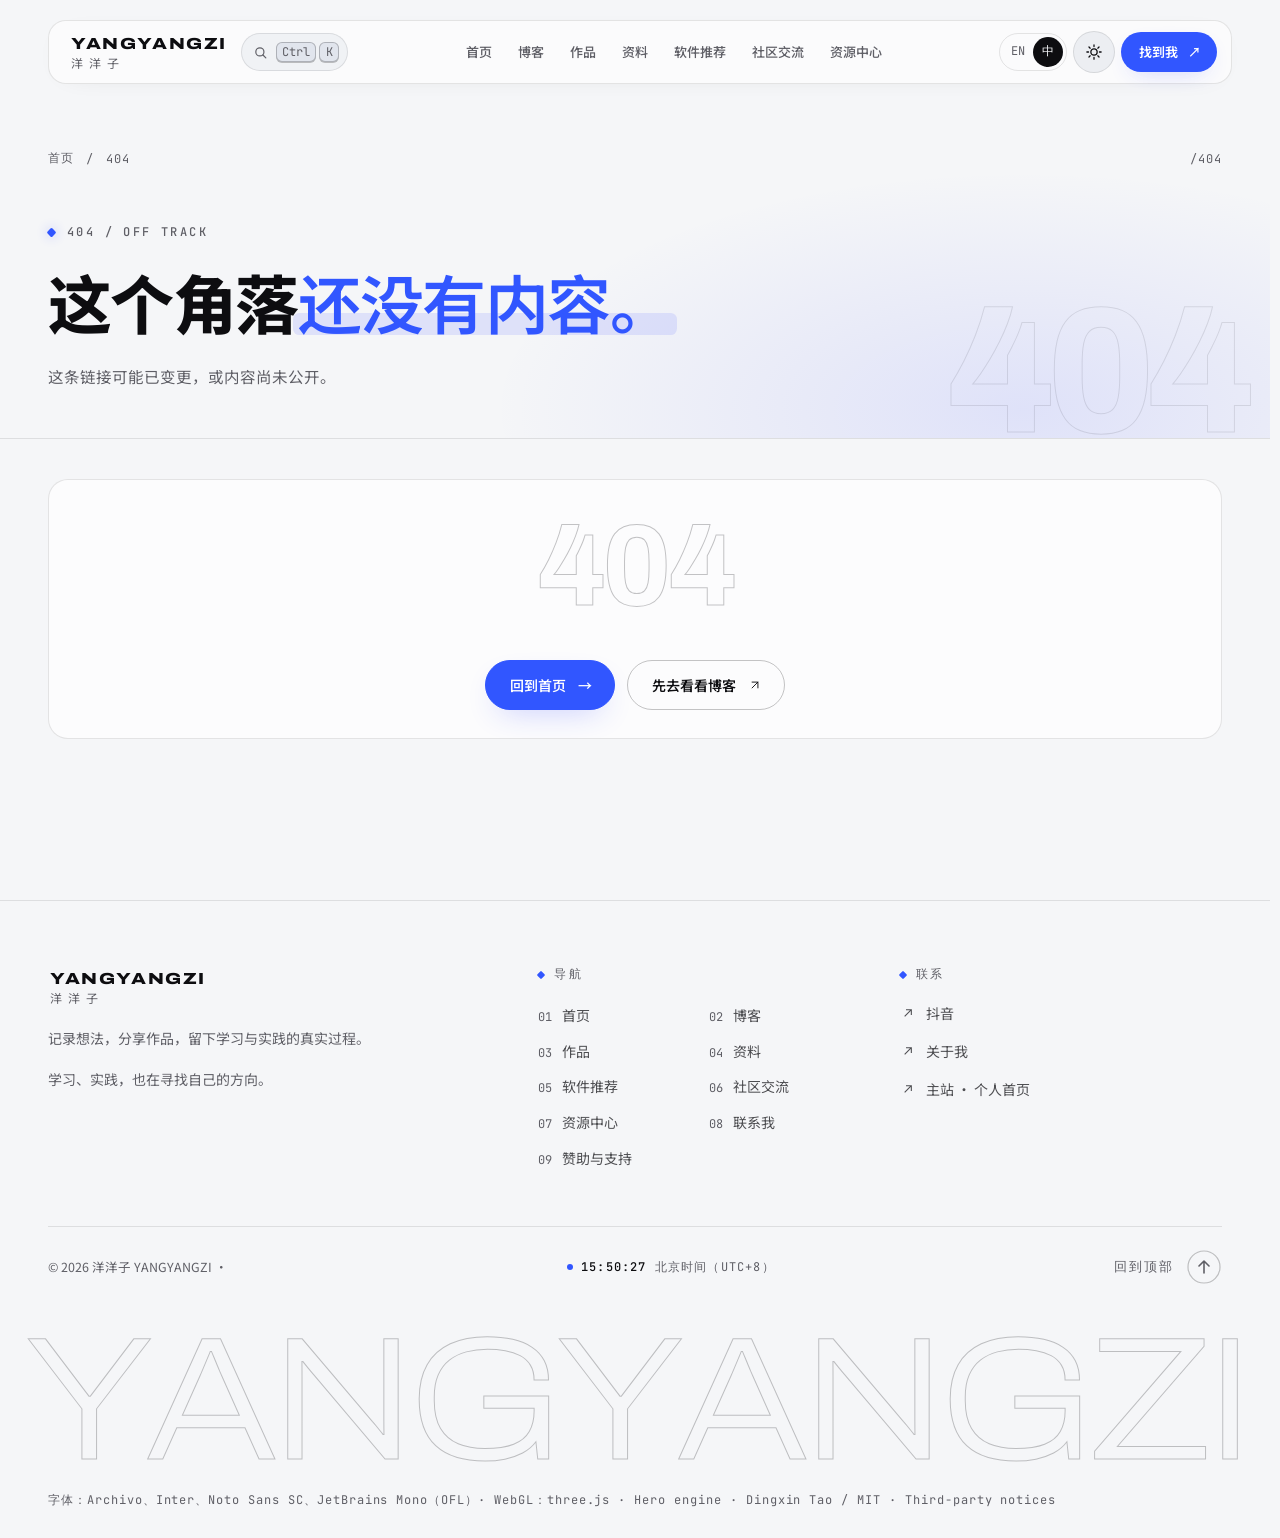
==== index.html @ 2d5a456f "Publish verified personal website and 3D portrait" ====
<!doctype html>
<html lang="zh-CN" data-lang="zh" data-theme="light">
<head>
  <meta charset="utf-8">
  <meta name="viewport" content="width=device-width, initial-scale=1">
  <meta name="theme-color" content="#0a0b0f">
  <title>洋洋子 · 创作与记录</title>
  <meta name="description" content="洋洋子的AI自媒体、3D个人网站与真实成长记录。">
  <link rel="icon" href="/images/yangyangzi-avatar.png">
  <script>
    // Apply the saved theme before first paint to avoid a flash.
    try { var t = localStorage.getItem('yangyangzi-reference-theme'); if (!t) t = matchMedia('(prefers-color-scheme: light)').matches ? 'light' : 'dark'; document.documentElement.dataset.theme = t; } catch (e) {}
    // A direct inner-page visit must not flash the homepage while modules load.
    if (location.pathname !== '/') document.documentElement.dataset.bootRoute = 'inner';
    function revealLoadError() {
      var notice = document.getElementById('app-load-error');
      if (notice) notice.hidden = false;
      if (document.body) document.body.classList.remove('is-loading');
    }
    addEventListener('error', function (event) {
      if ((event.target instanceof HTMLScriptElement && event.target.type === 'module') || (document.body && document.body.classList.contains('is-loading') && event.error)) revealLoadError();
    }, true);
    addEventListener('unhandledrejection', function () {
      if (document.body && document.body.classList.contains('is-loading')) revealLoadError();
    });
  </script>
  <link rel="stylesheet" href="/reference/style.css">
  <link rel="stylesheet" href="/reference/main-AH5IL2T6.css">
  <script type="module" crossorigin src="/assets/main-B3BBEb7V.js"></script>
  <link rel="modulepreload" crossorigin href="/assets/preload-helper-lMf9uHy8.js">
</head>
<body class="is-loading">
  <div class="progress" aria-hidden="true"><span id="progress"></span></div>

  <header class="header" id="header">
    <div class="container">
      <nav class="bar" data-i18n-aria="aria.primary" aria-label="Primary">
        <div class="bar-start">
          <a class="brand" href="/" data-i18n-aria="aria.home" aria-label="YANGYANGZI home">
            <span class="brand-text"><b>YANGYANGZI</b><small lang="zh-CN">洋洋子</small></span>
          </a>
          <button class="search" id="open-palette" type="button" aria-haspopup="dialog" data-i18n-aria="nav.search" aria-label="Search">
            <svg viewBox="0 0 24 24" aria-hidden="true"><circle cx="11" cy="11" r="6.5"/><path d="M16 16l4.5 4.5"/></svg>
            <span class="search-label"><span data-i18n="nav.search">Search</span></span>
            <span class="keys" aria-hidden="true"><kbd id="mod-key">Ctrl</kbd><kbd>K</kbd></span>
          </button>
        </div>
        <div class="links" id="links">
          <span class="pill" id="pill" aria-hidden="true"></span>
          <span class="current" id="current" aria-hidden="true"></span>
          <ul id="nav-list"></ul>
        </div>
        <div class="bar-end">
          <div class="lang" id="lang" role="group" data-i18n-aria="aria.lang" aria-label="语言"><button type="button" data-l="en" lang="en" aria-pressed="false">EN</button><button type="button" data-l="zh" lang="zh" aria-pressed="true">中</button></div>
          <button class="round search-icon" id="open-palette-icon" type="button" aria-haspopup="dialog" data-i18n-aria="nav.search" aria-label="Search">
            <svg viewBox="0 0 24 24" aria-hidden="true"><circle cx="11" cy="11" r="6.5"/><path d="M16 16l4.5 4.5"/></svg>
          </button>
          <button class="round theme" id="theme" type="button" data-i18n-aria="aria.theme" aria-label="Switch light / dark" aria-pressed="true">
            <svg viewBox="0 0 24 24" aria-hidden="true"><circle class="sun" cx="12" cy="12" r="4.2"/><g class="rays"><path d="M12 2.5v2.2M12 19.3v2.2M2.5 12h2.2M19.3 12h2.2M5.3 5.3l1.6 1.6M17.1 17.1l1.6 1.6M5.3 18.7l1.6-1.6M17.1 6.9l1.6-1.6"/></g><path class="moon" d="M20 14.5A8 8 0 0 1 9.5 4a8 8 0 1 0 10.5 10.5z"/></svg>
          </button>
          <a class="cta" href="/contact" data-magnetic><span class="cta-label"><span class="roll" data-i18n="nav.cta">Let’s talk</span></span><i aria-hidden="true">↗</i></a>
          <button class="round burger" id="burger" type="button" aria-expanded="false" aria-controls="menu" data-i18n-aria="aria.menu" aria-label="Menu"><span></span><span></span></button>
        </div>
      </nav>
    </div>
  </header>

  <div class="menu" id="menu" aria-hidden="true" data-lenis-prevent>
    <ol class="menu-links" id="menu-links"></ol>
    <div class="menu-foot">
      <div class="lang" id="menu-lang" role="group" data-i18n-aria="aria.lang" aria-label="语言"><button type="button" data-l="en" lang="en" aria-pressed="false">EN</button><button type="button" data-l="zh" lang="zh" aria-pressed="true">中</button></div>
      <span data-i18n="demo.badge">Version 4 · demo</span>
    </div>
  </div>

  <main id="main">
    <p class="app-loading-status" role="status">正在打开内容 / Opening this page…</p>
    <p class="app-load-error" id="app-load-error" role="alert" hidden>页面资源暂时无法加载。<a href>重新加载</a>，或<a href="/">前往原博客站</a>继续浏览。</p>
    <noscript><p class="app-load-error">当前演示需要 JavaScript。你可以<a href="/">前往原博客站</a>继续浏览。</p></noscript>
    <div class="view" id="view-home">
    <!-- Hero -->
    <section class="hero" id="top" aria-label="洋洋子的探索与创作">
      <div class="hero-atmosphere" aria-hidden="true"></div>
      <div class="container hero-grid">
        <div class="hero-copy" id="hero-copy">
          <p class="eyebrow"><i></i><span data-i18n="hero.eyebrow">洋洋子 / AI &amp; CREATIVE PRACTICE</span></p>
          <h1 class="hero-title" id="hero-title">
            <span class="line"><span class="split" data-i18n="hero.title1">AI 影像与</span></span>
            <span class="line"><em class="hero-emphasis"><span class="split" data-i18n="hero.title2">个人知识库。</span><svg class="hero-underline" viewBox="0 0 300 14" preserveAspectRatio="none" aria-hidden="true"><path d="M3 9.6C58 4.9 127 3.2 196 5.3S283 9.6 297 4.4" pathLength="1"/></svg></em></span>
          </h1>
          <p class="hero-lead" id="hero-lead" data-i18n="hero.lead">从短视频工作流到个人知识系统，记录创作中的尝试、方法与复盘。</p>
          <div class="hero-actions">
            <a class="btn primary" href="#fields" data-jump="fields" data-magnetic data-cursor="open"><span class="roll" data-i18n="hero.primary">探索我的实践</span><i aria-hidden="true">↗</i></a>
            <a class="btn ghost" href="/blog" data-magnetic data-cursor="read"><span class="roll" data-i18n="hero.secondary">阅读博客</span><i aria-hidden="true">→</i></a>
          </div>
        </div>
        <div class="hero-stage" id="hero-stage" data-playing="false">
          <div class="hero-stage-surface" aria-hidden="true">
            <canvas id="hero-canvas" aria-hidden="true"></canvas>
            <div class="hero-fallback" aria-hidden="true" hidden><b lang="zh-CN">洋洋子</b><img id="hero-fallback-image" alt><span>YANGYANGZI</span></div>
          </div>
          <button type="button" class="hero-stage-input" id="hero-input" data-particle-surface data-cursor="explore" aria-describedby="hero-art-status" aria-keyshortcuts="P" aria-label="影像引擎粒子。点击切换形态，拖动旋转，P 暂停或继续。"></button>
          <div class="hero-hud" aria-hidden="true" data-fx-state="play">
            <div class="hero-hud-inner" id="hero-hud-inner">
              <span class="hero-corner" data-corner="tl" style="--n:0"></span><span class="hero-corner" data-corner="tr" style="--n:1"></span><span class="hero-corner" data-corner="bl" style="--n:2"></span><span class="hero-corner" data-corner="br" style="--n:3"></span>
              <span class="hero-ruler hero-ruler-x"></span><span class="hero-ruler hero-ruler-y"></span><span class="hero-marker-x"></span><span class="hero-marker-y"></span>
              <div class="hero-hud-top">
                <div class="hero-readout"><p class="hero-hud-row"><span id="hero-index">01 / 03</span><span class="hero-hud-dash"></span><span id="hero-shape-label">形态</span></p><p class="hero-hud-row hero-hud-name" id="hero-shape">影像引擎</p><div class="hero-hud-meter"><span class="hero-hud-track"><span class="hero-hud-fill" id="hero-progress"></span></span><span id="hero-phase">准备成相</span></div></div>
                <div class="hero-hud-engine hero-readout"><p class="hero-hud-row"><span class="hero-hud-pulse"></span>WEBGL · GLSL</p><p class="hero-hud-stats"><span id="hero-count">—</span> PTS · <span id="hero-fps">—</span> FPS · <span id="hero-mode">—</span></p></div>
              </div>
              <div class="hero-hud-bottom"><p class="hero-hud-coords" id="hero-pointer">X <span class="hero-hud-value" id="hero-x">+0.00</span> Y <span class="hero-hud-value" id="hero-y">+0.00</span></p><span class="hero-hud-rule"></span><p class="hero-hud-hint"><span class="hero-hud-hint-dot"></span><span id="hero-interaction-tip">点击切换形态 · 拖动旋转</span></p></div>
            </div>
          </div>
          <span class="hero-scan" aria-hidden="true"></span>
          <p class="visually-hidden" id="hero-art-status" role="status" aria-live="polite">影像引擎：点击切换形态，拖动旋转。也可以使用方向键和回车，P 暂停或继续。</p>
        </div>
      </div>
      <div class="hero-bottom"><div class="container">
        <div class="hero-bottom-note"><span data-i18n="hero.bottom">PERSONAL WORK. OPENLY DOCUMENTED.</span></div>
        <span class="hero-bottom-line" aria-hidden="true"></span>
        <a class="hero-cue" href="#fields" data-jump="fields"><span data-i18n="hero.cue">沿着记录，继续探索</span><i aria-hidden="true">↓</i></a>
      </div></div>
    </section>

    <!-- Marquee -->
    <section class="marquee" data-i18n-aria="aria.topics" aria-label="Topics">
      <div class="marquee-row chips" id="marquee-chips"></div>
      <div class="marquee-row giant" id="marquee-giant" aria-hidden="true"></div>
    </section>

    <!-- 01 Fields: bento -->
    <section class="section container directions" id="fields" aria-labelledby="fields-title">
      <div class="section-head">
        <div class="heading">
          <p class="eyebrow"><i></i><span data-i18n="fields.eyebrow">01 / Focus</span></p>
          <h2 class="title" id="fields-title"><span class="split" data-i18n="fields.title">Practice, in</span> <em class="accent"><span class="split" data-i18n="fields.accent">three fields.</span></em></h2>
        </div>
        <a class="btn ghost" href="/blog" data-magnetic><span class="roll" data-i18n="fields.cta">Read the journal</span><i aria-hidden="true">↗</i></a>
      </div>
      <div class="bento" id="bento"></div>
    </section>

    <!-- 02 Case notes: adapted upstream ProjectShowcase -->
    <section class="section band" id="work">
      <div class="container">
        <div class="section-head">
          <div class="heading">
            <p class="eyebrow"><i></i><span data-i18n="work.eyebrow">02 / Case notes</span></p>
            <h2 class="title"><span class="split" data-i18n="work.title">Four</span> <em class="accent"><span class="split" data-i18n="work.accent">case notes.</span></em></h2>
            <p class="body" data-i18n="work.body">Retrospectives of real projects: what was built, how it was checked, and what is still open.</p>
          </div>
          <a class="btn ghost" href="/blog" data-magnetic><span class="roll" data-i18n="journal.all">All posts</span><i aria-hidden="true">↗</i></a>
        </div>
      </div>
      <div class="container showcase-root" id="work-showcase"></div>
    </section>

    <!-- 03 Numbers -->
    <section class="container facts" id="facts">
      <p class="eyebrow"><i></i><span data-i18n="facts.eyebrow">03 / In numbers</span></p>
      <div class="facts-grid" id="facts-grid"></div>
    </section>

    <!-- Manifesto -->
    <section class="manifesto" id="manifesto">
      <div class="container">
        <p class="eyebrow"><i></i><span data-i18n="statement.label">Manifesto</span></p>
        <p class="manifesto-text" id="manifesto-text"></p>
        <p class="manifesto-alt" id="manifesto-alt"></p>
      </div>
    </section>

    <!-- 04 Community -->
    <section class="section container" id="community">
      <div class="section-head">
        <div class="heading">
          <p class="eyebrow"><i></i><span data-i18n="community.eyebrow">04 / Community</span></p>
          <h2 class="title"><span class="split" data-i18n="community.title">A place to</span> <em class="accent"><span class="split" data-i18n="community.accent">learn together.</span></em></h2>
          <p class="body" id="community-desc"></p>
        </div>
        <span class="status" id="community-status"></span>
      </div>
      <div class="community-grid">
        <article class="club" id="club">
          <div class="club-top">
            <span class="club-mark" aria-hidden="true">洋洋子</span>
            <div><b data-i18n="community.name">洋洋子 Community</b><small>个人交流角</small></div>
          </div>
          <dl class="club-stats" id="club-stats"></dl>
          <p class="club-note" data-i18n="community.note">Not open yet. Rules follow the community design notes and may change before launch.</p>
          <span class="club-cta" id="club-cta"></span>
        </article>
        <div class="boards" id="boards"></div>
      </div>
      <div class="log" id="log">
        <div class="log-head">
          <p class="log-label" data-i18n="log.label">Publishing log</p>
          <p class="log-total" id="log-total"></p>
          <div class="log-systems" id="log-systems"></div>
        </div>
        <div class="log-grid" id="log-grid" tabindex="0" role="region" data-i18n-aria="aria.log" aria-label="Publishing log, newest weeks on the right"></div>
        <p class="log-foot" data-i18n="log.foot">Each square is a day; lit squares are days a post went live on 个人首页.</p>
      </div>
    </section>

    <!-- 05 Journal -->
    <section class="section container" id="journal">
      <div class="section-head">
        <div class="heading">
          <p class="eyebrow"><i></i><span data-i18n="journal.eyebrow">05 / Journal</span></p>
          <h2 class="title"><span class="split" data-i18n="journal.title">Notes, written</span> <em class="accent"><span class="split" data-i18n="journal.accent">while building.</span></em></h2>
        </div>
        <a class="btn ghost" href="/blog" data-magnetic><span class="roll" data-i18n="journal.all">All posts</span><i aria-hidden="true">↗</i></a>
      </div>
      <div class="posts" id="posts"></div>
    </section>

    <!-- 06 Index -->
    <section class="section container" id="index">
      <div class="section-head">
        <div class="heading">
          <p class="eyebrow"><i></i><span data-i18n="index.eyebrow">06 / Index</span></p>
          <h2 class="title"><span class="split" data-i18n="index.title">Six sections,</span> <em class="accent"><span class="split" data-i18n="index.accent">one archive.</span></em></h2>
        </div>
      </div>
      <div class="archive">
        <div class="archive-side">
          <p class="archive-kicker"><i></i><span data-i18n="index.kicker">The main site</span></p>
          <h3 data-i18n="index.side">Everything on 个人首页, mapped.</h3>
          <p data-i18n="index.sideBody">Explore articles, projects, guides, software and books by section. Some content requires an account; access is checked with your existing site membership.</p>
          <div class="archive-map" id="archive-map" aria-hidden="true"></div>
          <a class="btn primary" href="/" target="_blank" rel="noopener" data-magnetic><span class="roll" data-i18n="index.visit">Visit 个人首页</span><i aria-hidden="true">↗</i></a>
        </div>
        <ol class="archive-list" id="archive-list"></ol>
      </div>
    </section>

    <!-- Contact banner -->
    <section class="container banner-wrap" id="contact">
      <div class="banner" id="banner">
        <div class="banner-copy" id="banner-copy">
          <p class="eyebrow light"><i></i><span data-i18n="contact.eyebrow">Start a conversation</span></p>
          <h2 class="title"><span class="split" data-i18n="contact.title">Have a project</span> <em class="accent"><span class="split" data-i18n="contact.accent">in mind?</span></em></h2>
          <p class="body" id="contact-summary"></p>
          <ul class="services" id="services"></ul>
          <div class="banner-actions" id="banner-actions"></div>
        </div>
        <div class="banner-art" aria-hidden="true">
          <svg class="banner-orbits" viewBox="-50 -50 100 100">
            <circle class="orbit o1" r="47"/>
            <circle class="orbit o2" r="36"/>
            <g class="sat s1"><circle cx="0" cy="-47" r="1.1"/></g>
            <g class="sat s2"><circle cx="36" cy="0" r="0.9"/></g>
          </svg>
          <span class="banner-word">洋洋子</span>
        </div>
      </div>
    </section>
    </div>
    <div class="view" id="view-page" hidden></div>
  </main>

  <footer class="footer" id="footer">
    <div class="container">
      <div class="footer-grid">
        <div class="footer-brand">
          <a class="brand" href="/" data-i18n-aria="aria.home" aria-label="YANGYANGZI home">
            <span class="brand-text"><b>YANGYANGZI</b><small lang="zh-CN">洋洋子</small></span>
          </a>
          <p id="footer-tagline"></p>
          <p class="footer-sign" id="footer-sign" lang="zh-CN"></p>
        </div>
        <div class="footer-col">
          <p class="footer-label"><i></i><span data-i18n="footer.navigate">Navigate</span></p>
          <ol class="footer-links" id="footer-links"></ol>
        </div>
        <div class="footer-col">
          <p class="footer-label"><i></i><span data-i18n="footer.connect">Connect</span></p>
          <ul class="footer-connect" id="footer-connect"></ul>
        </div>
      </div>
      <div class="footer-bottom">
        <span>© 2026 洋洋子 YANGYANGZI · <a id="icp" hidden target="_blank" rel="noopener"></a></span>
        <span class="clock"><i aria-hidden="true"></i><b id="footer-clock">00:00:00</b> <span data-i18n="footer.time">China time (UTC+8)</span></span>
        <button class="to-top" type="button" data-jump="top"><span data-i18n="footer.top">Back to top</span><svg viewBox="0 0 36 36" aria-hidden="true"><circle cx="18" cy="18" r="16"/><circle class="to-top-ring" id="top-ring" cx="18" cy="18" r="16" pathLength="1"/><path d="M18 24V12M13 17l5-5 5 5"/></svg></button>
      </div>
    </div>
    <div class="wordmark" id="wordmark" aria-hidden="true"><span class="wordmark-base">YANGYANGZI</span><span class="wordmark-lit">YANGYANGZI</span></div>
    <p class="footer-fonts container"><span data-i18n="footer.fonts">Type: Archivo, Inter, Noto Sans SC, JetBrains Mono (OFL) · WebGL: three.js</span> · <a href="https://github.com/DingxinTao0417/tdx-portfolio" target="_blank" rel="noopener">Hero engine · Dingxin Tao / MIT</a> · <a href="/reference/third-party-notices.txt" target="_blank" rel="noopener">Third-party notices</a></p>
  </footer>

  <article class="reader" id="reader" data-lenis-prevent aria-hidden="true" role="dialog" aria-modal="true" aria-labelledby="reader-title" tabindex="-1">
    <div class="reader-progress"><span id="reader-bar"></span></div>
    <button class="reader-close" id="reader-close" type="button"><i aria-hidden="true">←</i> <span data-i18n="article.back">Back</span> <kbd>Esc</kbd></button>
    <figure class="reader-hero" id="reader-hero"><img id="reader-img" alt></figure>
    <header class="reader-head">
      <p class="reader-meta" id="reader-meta"></p>
      <h1 class="reader-title" id="reader-title"></h1>
      <p class="reader-subtitle" id="reader-subtitle" lang="zh-CN"></p>
      <p class="reader-lead" id="reader-lead"></p>
      <p class="reader-only" id="reader-only"></p>
      <ul class="reader-tags" id="reader-tags"></ul>
    </header>
    <div class="reader-layout">
      <div class="reader-body" id="reader-body" lang="zh-CN"></div>
      <aside class="reader-toc"><p data-i18n="article.contents">Contents</p><ol id="reader-toc"></ol></aside>
    </div>
    <footer class="reader-foot">
      <a id="reader-original" target="_blank" rel="noopener"><span data-i18n="article.original">Read on 个人首页</span> ↗</a>
      <button class="reader-next" id="reader-next" type="button"><span data-i18n="article.next">Next case</span><strong id="reader-next-title"></strong></button>
    </footer>
  </article>

  <div class="palette" id="palette" aria-hidden="true" data-lenis-prevent data-cursor="native">
    <div class="palette-box" role="dialog" aria-modal="true" data-i18n-aria="nav.search" aria-label="Search">
      <label class="palette-field"><svg viewBox="0 0 24 24" aria-hidden="true"><circle cx="11" cy="11" r="6.5"/><path d="M16 16l4.5 4.5"/></svg><input id="palette-input" type="text" autocomplete="off" spellcheck="false"><kbd aria-hidden="true">Esc</kbd></label>
      <ul class="palette-list" id="palette-list"></ul>
    </div>
  </div>

</body>
</html>
---- reference/style.css ----
/* SANSPHASE preview's shared V4 styles. Navigation and section structure
   retain the reference foundation documented in SOURCES.json. The revised
   first screen lives in src/hero.css. Fontsource families: Archivo, Inter,
   Noto Sans SC and JetBrains Mono, with their OFL notices retained. */
:root {
  --ikb: #3156ff;
  --ikb-2: #607dff;
  --display: "Archivo Variable", "Inter Variable", system-ui, sans-serif;
  --sans: "Inter Variable", "Noto Sans SC Variable", system-ui, sans-serif;
  --cjk: "Noto Sans SC Variable", "Inter Variable", "PingFang SC", "Microsoft YaHei", sans-serif;
  --mono: "JetBrains Mono", ui-monospace, Consolas, monospace;
  --ease: cubic-bezier(0.16, 1, 0.3, 1);
  --ease-io: cubic-bezier(0.76, 0, 0.24, 1);
  --spring: cubic-bezier(0.34, 1.56, 0.64, 1);
  --radius: 20px;
}
:root,
:root[data-theme="dark"] {
  --bg: #090d17;
  --bg-2: #0e1421;
  --bg-3: #161f30;
  --card: #0e1421;
  --fg: #f2f1ec;
  --fg-2: rgba(242, 241, 236, 0.74);
  --muted: #90919a;
  --line: rgba(242, 241, 236, 0.1);
  --line-strong: rgba(242, 241, 236, 0.22);
  --accent: #8592ff;
  --glow: rgba(43, 61, 255, 0.55);
  --soft: rgba(43, 61, 255, 0.16);
  --glass: rgba(16, 17, 23, 0.72);
  --dot: rgba(242, 241, 236, 0.08);
  --scrim: 10, 11, 15;
  --invert-bg: #ecebe5;
  --invert-fg: #0b0b0e;
  color-scheme: dark;
}
:root[data-theme="light"] {
  --bg: #f5f6f8;
  --bg-2: #eceef2;
  --bg-3: #e1e5ed;
  --card: #fcfcfd;
  --fg: #0d0d10;
  --fg-2: rgba(13, 13, 16, 0.72);
  --muted: #5f5f66;
  --line: rgba(13, 13, 16, 0.1);
  --line-strong: rgba(13, 13, 16, 0.24);
  --accent: #3156ff;
  --glow: rgba(43, 61, 255, 0.32);
  --soft: rgba(43, 61, 255, 0.11);
  --glass: rgba(251, 250, 246, 0.78);
  --dot: rgba(13, 13, 16, 0.09);
  --scrim: 245, 246, 248;
  --invert-bg: #0d0d10;
  --invert-fg: #f1f0eb;
  color-scheme: light;
}

::view-transition-old(root),
::view-transition-new(root) { animation: none; mix-blend-mode: normal; }

* { box-sizing: border-box; }
html { background: var(--bg); color: var(--fg); scrollbar-gutter: stable; scrollbar-width: thin; scrollbar-color: var(--line-strong) transparent; }
body {
  margin: 0;
  background: var(--bg);
  font-family: var(--sans);
  font-size: 16px;
  line-height: 1.6;
  -webkit-font-smoothing: antialiased;
  text-rendering: optimizeLegibility;
  overflow-x: hidden;
}
html[data-lang="zh"] body { font-family: var(--cjk); }
body.is-loading { overflow: hidden; }
.app-loading-status { display:none; }
html[data-boot-route="inner"] #view-home { display:none; }
html[data-boot-route="inner"] body.is-loading .app-loading-status { display:block; min-height:55vh; margin:0 auto; max-width:1184px; padding:180px 24px 100px; color:var(--muted); font-size:16px; }
.app-load-error { margin:130px auto 40px; max-width:960px; padding:24px; font-size:16px; line-height:1.8; }
.app-load-error a { color:var(--accent); text-decoration:underline; text-underline-offset:4px; }
a { color: inherit; text-decoration: none; }
button { font: inherit; color: inherit; background: none; border: 0; padding: 0; }
ul, ol, dl, dd, figure { margin: 0; padding: 0; list-style: none; }
img { display: block; max-width: 100%; }
::selection { background: var(--ikb); color: #fff; }
:where(a, button, [tabindex]):focus-visible { outline: 2px solid var(--accent); outline-offset: 3px; border-radius: 6px; }
.defs { position: absolute; width: 0; height: 0; overflow: hidden; }
.visually-hidden { position: absolute; width: 1px; height: 1px; margin: -1px; overflow: hidden; clip-path: inset(50%); white-space: nowrap; }

.container { width: 100%; max-width: 1280px; margin-inline: auto; padding-inline: 20px; }
@media (min-width: 640px) { .container { padding-inline: 32px; } }
@media (min-width: 1024px) { .container { padding-inline: 48px; } }

/* ---------------------------------------------------------------- type */
.eyebrow {
  margin: 0;
  display: flex;
  align-items: center;
  gap: 12px;
  font-family: var(--mono);
  font-size: 12px;
  font-weight: 500;
  letter-spacing: 0.2em;
  text-transform: uppercase;
  color: var(--muted);
}
.eyebrow i { flex: none; width: 7px; height: 7px; border-radius: 1.5px; background: var(--ikb); box-shadow: 0 0 12px var(--glow); transform: rotate(45deg); }
.eyebrow.light { color: rgba(255, 255, 255, 0.72); }
.title {
  margin: 0;
  max-width: 18em;
  font-family: var(--display);
  font-variation-settings: "wdth" 100, "wght" 640;
  font-size: clamp(30px, 3.6vw, 48px);
  line-height: 1.12;
  letter-spacing: -0.035em;
  text-wrap: pretty;
}
/* Accent phrase: upright Klein blue that settles through the width axis over
   a soft ink band (SANSPHASE's own treatment). */
.accent {
  --wd: 122;
  --band: 1;
  position: relative;
  display: inline-block;
  isolation: isolate;
  font-style: normal;
  font-variation-settings: "wdth" var(--wd), "wght" 580;
  letter-spacing: -0.025em;
  color: var(--accent);
}
.accent::before { content: ""; position: absolute; z-index: -1; left: -0.08em; right: -0.08em; bottom: 0.1em; height: 0.34em; border-radius: 0.1em; background: var(--soft); transform: scaleX(var(--band)); transform-origin: left; }
html[data-lang="zh"] :is(.title, .hero-title) { font-family: var(--cjk); font-weight: 760; font-variation-settings: normal; letter-spacing: -0.01em; line-height: 1.3; }
html[data-lang="zh"] .accent { font-weight: 600; }
.body { margin: 0; max-width: 40em; font-size: 15.5px; line-height: 1.85; color: var(--muted); }

/* Rolling labels: the text slides up and a copy rolls in from below. */
.roll { position: relative; display: inline-block; overflow: hidden; vertical-align: top; }
.roll > span { display: inline-block; transition: transform 0.55s var(--ease); }
.roll .roll-b { position: absolute; left: 0; top: 0; transform: translateY(110%); }
:is(a, button):hover .roll .roll-a, :is(a, button):focus-visible .roll .roll-a { transform: translateY(-110%); }
:is(a, button):hover .roll .roll-b, :is(a, button):focus-visible .roll .roll-b { transform: none; }

/* ---------------------------------------------------------------- buttons */
.btn {
  position: relative;
  display: inline-flex;
  align-items: center;
  gap: 12px;
  height: 50px;
  padding: 0 22px 0 24px;
  border: 1px solid var(--line-strong);
  border-radius: 999px;
  font-size: 14px;
  font-weight: 560;
  white-space: nowrap;
  isolation: isolate;
  overflow: hidden;
  transition: color 0.4s var(--ease), border-color 0.4s var(--ease), translate 0.5s var(--ease);
}
.btn i { font-style: normal; transition: transform 0.5s var(--ease); }
.btn:hover i { transform: translate(3px, -1px); }
/* Fill rises from wherever the pointer entered (--bx/--by set by script). */
.btn::before { content: ""; position: absolute; z-index: -1; left: var(--bx, 50%); top: var(--by, 50%); width: 260%; aspect-ratio: 1; border-radius: 50%; background: var(--ikb); transform: translate(-50%, -50%) scale(0); transition: transform 0.6s var(--ease); }
.btn:hover { color: #fff; border-color: var(--ikb); }
.btn:hover::before { transform: translate(-50%, -50%) scale(1); }
.btn.primary { background: var(--ikb); border-color: var(--ikb); color: #fff; box-shadow: 0 12px 32px -14px var(--glow); }
.btn.primary::before { background: var(--fg); }
.btn.primary:hover { color: var(--bg); border-color: var(--fg); }
.round { display: inline-grid; place-items: center; width: 42px; height: 42px; flex: none; border: 1px solid var(--line); border-radius: 50%; background: var(--bg-2); transition: border-color 0.3s, color 0.3s, background 0.3s; }
.round:hover { border-color: var(--ikb); color: var(--accent); }
.pause { position: relative; display: inline-flex; align-items: center; justify-content: center; gap: 3px; }
.pause i { width: 2px; height: 10px; border-radius: 1px; background: currentColor; transition: transform 0.3s var(--ease); }
.pause[aria-pressed="true"] i:first-child { transform: translateX(2px) rotate(-30deg) scaleY(1.1); }
.pause[aria-pressed="true"] i:last-child { transform: translateX(-2px) rotate(30deg) scaleY(1.1); }
.tags { display: flex; flex-wrap: wrap; gap: 6px; }
.tags li { padding: 4px 11px; border: 1px solid var(--line); border-radius: 999px; font-size: 12px; color: var(--muted); }

/* ---------------------------------------------------------------- chrome */
.progress { position: fixed; z-index: 90; inset: 0 0 auto; height: 2px; pointer-events: none; }
.progress span { display: block; height: 100%; background: linear-gradient(90deg, var(--ikb), var(--ikb-2)); transform-origin: left; transform: scaleX(0); box-shadow: 0 0 12px var(--glow); }
/* Open bar at the top; once scrolled it docks into a glass capsule, hides on
   the way down and returns on the way up. Only the bar takes pointer events. */
.header { position: fixed; inset: 0 0 auto; z-index: 100; padding-top: 12px; pointer-events: none; transition: translate 0.6s var(--ease), padding-top 0.6s var(--ease), opacity 0.4s; }
.header.is-hidden { translate: 0 calc(-100% - 16px); transition: translate 0.45s cubic-bezier(0.5, 0, 0.75, 0), padding-top 0.6s var(--ease); }
.header.is-docked { padding-top: 10px; }
html.is-reading .header { opacity: 0; pointer-events: none; }
.bar {
  position: relative;
  display: flex;
  align-items: center;
  justify-content: space-between;
  gap: 8px;
  height: 64px;
  max-width: 100%;
  margin-inline: auto;
  padding-inline: 10px;
  border: 1px solid var(--line);
  border-radius: 18px;
  background: color-mix(in oklab, var(--card) 84%, transparent);
  backdrop-filter: blur(18px) saturate(1.2);
  box-shadow: 0 4px 30px -22px color-mix(in srgb, var(--fg) 24%, transparent);
  pointer-events: auto;
  transition: max-width 0.8s var(--ease), height 0.6s var(--ease), border-radius 0.6s var(--ease), background-color 0.45s, border-color 0.45s, box-shadow 0.6s;
}
.header.is-docked .bar {
  height: 56px;
  border-color: var(--line);
  border-radius: 28px;
  background: var(--glass);
  backdrop-filter: blur(18px) saturate(1.4);
  box-shadow: 0 16px 40px -26px rgba(0, 0, 0, 0.55), inset 0 1px 0 color-mix(in oklab, var(--fg) 6%, transparent);
}
/* Docking: a Klein ripple runs across the lower edge. */
.bar::after { content: ""; position: absolute; left: 40px; right: 40px; bottom: -1px; height: 1px; background: radial-gradient(closest-side, var(--ikb-2), transparent); opacity: 0; pointer-events: none; }
.header.is-docked .bar::after { animation: dock 1.1s var(--ease) 0.1s both; }
@keyframes dock { 0% { opacity: 0; scale: 0.1 1; } 30% { opacity: 1; } 100% { opacity: 0; scale: 1 1; } }
.bar-start, .bar-end { display: flex; align-items: center; gap: 6px; min-width: 0; }
.bar-end { justify-content: flex-end; }
.brand { display: inline-flex; align-items: center; padding: 6px 8px; border-radius: 12px; }
.brand-text { display: grid; line-height: 1; }
.brand-text b { font-family: var(--display); font-variation-settings: "wdth" 125, "wght" 820; font-size: 16px; letter-spacing: 0.1em; transition: font-variation-settings 0.6s var(--ease), letter-spacing 0.6s var(--ease); }
.brand:hover .brand-text b { font-variation-settings: "wdth" 100, "wght" 820; letter-spacing: 0.16em; }
.brand-text small { margin-top: 5px; font-family: var(--cjk); font-size: 12px; letter-spacing: 0.5em; color: var(--muted); }
.search { display: none; align-items: center; gap: 8px; height: 38px; padding: 0 10px; border: 1px solid var(--line); border-radius: 999px; background: color-mix(in oklab, var(--bg-2) 70%, transparent); color: var(--muted); font-size: 13px; transition: border-color 0.3s, color 0.3s, gap 0.6s var(--ease); }
.search:hover { border-color: var(--line-strong); color: var(--fg); }
.search svg, .search-icon svg { width: 15px; height: 15px; fill: none; stroke: currentColor; stroke-width: 1.9; stroke-linecap: round; }
.search-label { display: grid; grid-template-columns: 1fr; transition: grid-template-columns 0.6s var(--ease), opacity 0.3s; }
.search-label > span { min-width: 0; overflow: hidden; white-space: nowrap; }
.keys { display: inline-flex; gap: 3px; }
.keys kbd { display: inline-grid; place-items: center; min-width: 20px; height: 20px; padding: 0 5px; border: 1px solid var(--line-strong); border-radius: 6px; background: var(--bg-3); box-shadow: 0 1px 0 var(--line-strong); font-family: var(--mono); font-size: 12px; color: var(--muted); }
.search:hover .keys kbd { animation: key 0.5s var(--ease) both; }
.search:hover .keys kbd + kbd { animation-delay: 0.12s; }
@keyframes key { 40% { translate: 0 1px; border-color: var(--ikb); background: var(--soft); color: var(--accent); box-shadow: none; } }
.links { position: relative; display: none; }
.links ul { position: relative; display: flex; gap: 2px; }
.links li { position: relative; }
.links a { position: relative; display: inline-flex; align-items: center; height: 40px; padding: 0 12px; border-radius: 999px; font-size: 13px; font-weight: 520; color: var(--muted); white-space: nowrap; transition: color 0.3s; }
.links a:hover, .links a.is-current { color: var(--fg); }
.pill { position: absolute; top: 3px; bottom: 3px; left: var(--l, 0px); width: var(--w, 0px); border-radius: 999px; background: color-mix(in oklab, var(--fg) 6%, transparent); box-shadow: inset 0 0 0 1px var(--line); opacity: 0; scale: 0.9; pointer-events: none; transition: left 0.45s var(--ease), width 0.45s var(--ease), opacity 0.25s, scale 0.45s var(--ease); }
.pill.is-on { opacity: 1; scale: 1; }
.pill.is-instant { transition: opacity 0.25s, scale 0.45s var(--ease); }
.current { position: absolute; bottom: 3px; left: var(--cl, -40px); width: 16px; height: 2px; margin-left: -8px; border-radius: 999px; background: var(--ikb); box-shadow: 0 0 10px 1px var(--glow); pointer-events: none; transition: left 0.55s var(--spring), opacity 0.3s; }
.lang { display: none; position: relative; grid-template-columns: 1fr 1fr; height: 38px; padding: 3px; border: 1px solid var(--line); border-radius: 999px; font-family: var(--mono); font-size: 12px; isolation: isolate; }
.lang::before { content: ""; position: absolute; z-index: -1; top: 3px; bottom: 3px; left: 3px; width: calc(50% - 3px); border-radius: 999px; background: var(--fg); transition: translate 0.5s var(--ease); }
html[data-lang="zh"] .lang::before { translate: 100% 0; }
.lang button { display: grid; place-items: center; min-width: 30px; border-radius: 999px; color: var(--muted); transition: color 0.4s; }
.lang button:hover { color: var(--fg); }
.lang button:focus-visible { outline-offset: 1px; }
html[data-lang="en"] .lang [data-l="en"], html[data-lang="zh"] .lang [data-l="zh"] { color: var(--bg); }
.theme svg { width: 18px; height: 18px; fill: none; stroke: currentColor; stroke-width: 1.7; stroke-linecap: round; overflow: visible; }
.theme .sun, .theme .rays, .theme .moon { transform-origin: 12px 12px; transition: transform 0.6s var(--ease), opacity 0.4s; }
.theme .moon { fill: currentColor; stroke: none; }
html[data-theme="dark"] .theme .sun, html[data-theme="dark"] .theme .rays { opacity: 0; transform: rotate(-90deg) scale(0.5); }
html[data-theme="light"] .theme .moon { opacity: 0; transform: rotate(90deg) scale(0.4); }
.cta { display: none; align-items: center; gap: 10px; height: 40px; padding: 0 16px 0 18px; border-radius: 999px; background: var(--ikb); color: #fff; font-size: 13px; font-weight: 600; box-shadow: 0 8px 24px -12px var(--glow); transition: gap 0.6s var(--ease), padding 0.6s var(--ease), background 0.3s, translate 0.5s var(--ease); }
.cta:hover { background: var(--ikb-2); }
.cta i { font-style: normal; transition: transform 0.4s var(--ease); }
.cta:hover i { transform: translate(2px, -2px); }
.cta-label { display: grid; grid-template-columns: 1fr; transition: grid-template-columns 0.6s var(--ease), opacity 0.3s; }
.cta-label > span { min-width: 0; overflow: hidden; }
.burger { position: relative; }
.burger span { position: absolute; left: 12px; right: 12px; height: 1.5px; border-radius: 999px; background: currentColor; transition: translate 0.3s var(--ease) 0.18s, rotate 0.3s var(--ease), left 0.4s var(--ease); }
.burger span:first-child { top: 16px; }
.burger span:last-child { top: 24px; left: 18px; }
.burger[aria-expanded="true"] span { transition: translate 0.3s var(--ease), rotate 0.35s var(--ease) 0.18s, left 0.4s var(--ease); }
.burger[aria-expanded="true"] span:first-child { translate: 0 4px; rotate: 45deg; }
.burger[aria-expanded="true"] span:last-child { left: 12px; translate: 0 -4px; rotate: -45deg; }
@media (max-width: 359px) {
  .bar-end { gap: 4px; }
  .brand { gap: 7px; padding-inline: 2px; }
  .brand-text b { font-size: 12px; letter-spacing: 0.08em; }
}
@media (min-width: 640px) {
  .header { padding-top: 20px; }
  .header.is-docked { padding-top: 12px; }
  .bar { padding-inline: 14px; gap: 10px; }
  .lang { display: grid; }
}
@media (min-width: 768px) { .cta { display: inline-flex; } }
/* Desktop: brand + search | links (centred) | tools. Between 1024 and 1279
   the search is an icon so the links never collide with it. */
@media (min-width: 1024px) {
  .bar { display: grid; grid-template-columns: auto minmax(0, 1fr) auto; gap: 12px; }
  .links { display: block; justify-self: center; }
  .links a { padding: 0 8px; font-size: 13px; }
  .search { display: inline-flex; padding: 0 11px; }
  .search .search-label, .search .keys { display: none; }
  .search-icon, .burger, .cta { display: none; }
}
@media (min-width: 1280px) {
  .search { padding: 0 8px 0 11px; }
  .links a { padding: 0 12px; font-size: 13px; }
  .search .keys { display: inline-flex; }
  .cta { display: inline-flex; }
  .header.is-docked .bar { max-width: 76rem; }
  .header.is-docked .search { gap: 4px; }
  .header.is-docked .search-label { grid-template-columns: 0fr; opacity: 0; }
  .header.is-docked .cta { gap: 0; padding-inline: 13px; }
  .header.is-docked .cta-label { grid-template-columns: 0fr; opacity: 0; }
}
@media (min-width: 1440px) {
  .search { padding-left: 12px; }
  .search .search-label { display: grid; }
}

/* Mobile menu: the bar expands into a full-screen sheet from the burger. */
.menu { position: fixed; inset: 0; z-index: 99; display: grid; align-content: safe center; padding: 96px 24px 40px; overflow-y: auto; overscroll-behavior: contain; background: var(--bg); clip-path: circle(0 at var(--mx, 100%) var(--my, 0%)); visibility: hidden; transition: clip-path 0.8s var(--ease-io), visibility 0s 0.8s; }
.menu.is-open { clip-path: circle(var(--mr, 150vmax) at var(--mx, 100%) var(--my, 0%)); visibility: visible; transition: clip-path 0.8s var(--ease-io), visibility 0s; }
.menu-links { display: grid; gap: 4px; }
.menu-links a { display: flex; align-items: baseline; gap: 14px; padding: 8px 0; font-family: var(--display); font-variation-settings: "wdth" 110, "wght" 680; font-size: clamp(32px, 9vw, 54px); letter-spacing: -0.03em; line-height: 1.1; }
.menu-links a small { font-family: var(--mono); font-size: 12px; letter-spacing: 0.16em; color: var(--muted); }
html[data-lang="zh"] .menu-links a { font-family: var(--cjk); font-weight: 760; font-variation-settings: normal; }
.menu .lang { display: grid; }
.menu-foot { display: flex; justify-content: space-between; align-items: center; margin-top: 40px; font-family: var(--mono); font-size: 12px; letter-spacing: 0.16em; text-transform: uppercase; color: var(--muted); }
@media (max-height: 500px) {
  .menu { padding-top: 80px; }
  .menu-links a { padding-block: 4px; font-size: clamp(24px, 7vh, 40px); }
  .menu-foot { margin-top: 20px; }
}

/* ---------------------------------------------------------------- marquee */
.marquee { position: relative; overflow: hidden; border-block: 1px solid var(--line); }
.marquee-row { display: flex; width: max-content; will-change: transform; }
.marquee-row.chips { padding: 18px 0; }
.marquee-row.giant { padding: 12px 0 16px; border-top: 1px solid var(--line); }
.marquee-copy { display: contents; }
.chip { display: inline-flex; align-items: center; gap: 12px; padding: 0 28px; font-family: var(--mono); font-size: 12px; letter-spacing: 0.2em; text-transform: uppercase; color: var(--muted); white-space: nowrap; }
.chip::before { content: ""; width: 6px; height: 6px; border-radius: 1.5px; background: var(--ikb); box-shadow: 0 0 10px var(--glow); transform: rotate(45deg); }
.giant-word { position: relative; display: inline-flex; align-items: center; gap: 28px; padding: 0 16px; font-family: var(--display); font-variation-settings: "wdth" 115, "wght" 760; font-size: clamp(38px, 6vw, 84px); line-height: 1.05; letter-spacing: -0.04em; white-space: nowrap; }
html[data-lang="zh"] .giant-word { font-family: var(--cjk); font-weight: 900; font-variation-settings: normal; letter-spacing: 0; }
.giant-word .o { color: transparent; -webkit-text-stroke: 1px var(--line-strong); }
.giant-word .f { position: absolute; left: 16px; top: 0; color: var(--accent); pointer-events: none; -webkit-mask-image: radial-gradient(180px 180px at var(--mx, -999px) var(--my, -999px), #000 30%, transparent 75%); mask-image: radial-gradient(180px 180px at var(--mx, -999px) var(--my, -999px), #000 30%, transparent 75%); }
.giant-word .sep { width: 0.42em; height: 0.42em; flex: none; }
.giant-word .sep path { fill: none; stroke: var(--accent); stroke-width: 3; stroke-linecap: round; }

/* ---------------------------------------------------------------- sections */
.section { padding-block: 64px; scroll-margin-top: 80px; }
.section-head { display: flex; flex-direction: column; align-items: flex-start; justify-content: space-between; gap: 24px; margin-bottom: 40px; }
.heading { display: grid; gap: 20px; }
.band { position: relative; border-block: 1px solid var(--line); background: color-mix(in oklab, var(--bg-2) 55%, transparent); overflow: clip; }
@media (min-width: 768px) {
  .section { padding-block: 104px; }
  .section-head { flex-direction: row; align-items: flex-end; }
}

/* ---------------------------------------------------------------- palette */
.palette { position: fixed; inset: 0; z-index: 180; display: grid; place-items: start center; padding-top: 16vh; background: rgba(var(--scrim), 0.6); backdrop-filter: blur(10px); opacity: 0; visibility: hidden; transition: opacity 0.3s, visibility 0.3s; }
.palette.is-open { opacity: 1; visibility: visible; }
.palette-box { width: min(640px, calc(100vw - 32px)); border: 1px solid var(--line-strong); border-radius: 18px; background: var(--bg-2); box-shadow: 0 40px 120px rgba(0, 0, 0, 0.35); overflow: hidden; }
/* One border on the field container gives the focus cue; the input itself has none. */
.palette-field { display: flex; align-items: center; gap: 12px; padding: 0 18px; height: 60px; border-bottom: 1px solid var(--line); transition: border-color 0.3s; }
.palette-field:focus-within { border-bottom-color: var(--ikb); }
.palette-field svg { width: 18px; height: 18px; fill: none; stroke: var(--muted); stroke-width: 1.8; stroke-linecap: round; flex: none; }
.palette-field input { flex: 1; min-width: 0; height: 100%; border: 0; outline: 0; background: none; color: var(--fg); font: inherit; font-size: 16px; }
.palette-field kbd { font-family: var(--mono); font-size: 12px; color: var(--muted); }
.palette-list { max-height: min(52vh, 460px); overflow-y: auto; padding: 8px; }
.palette-group { padding: 12px 12px 6px; font-family: var(--mono); font-size: 12px; letter-spacing: 0.16em; text-transform: uppercase; color: var(--muted); }
.palette-item { display: flex; justify-content: space-between; align-items: center; gap: 16px; padding: 11px 12px; border-radius: 10px; font-size: 14px; cursor: var(--cursor-link); }
.palette-item span { overflow: hidden; text-overflow: ellipsis; white-space: nowrap; }
.palette-item kbd { flex: none; font-family: var(--mono); font-size: 12px; letter-spacing: 0.1em; color: var(--muted); }
.palette-item.is-active { background: var(--ikb); color: #fff; }
.palette-item.is-active kbd { color: rgba(255, 255, 255, 0.75); }
.palette-empty { padding: 22px 12px; color: var(--muted); font-size: 14px; }

/* ---------------------------------------------------------------- reduced motion */
@media (prefers-reduced-motion: reduce) {
  .grain, .orbit, .sat, .live i, .status::before, .clock i, .header.is-docked .bar::after { animation: none; }
  .header, .header.is-hidden, .menu, .menu.is-open, .roll > span, .reader, .reader.is-active, .scene, .card, .btn::before, .current, .pill, .lang::before, .lang button { transition: none; }
}
---- reference/main-AH5IL2T6.css ----
@font-face{font-family:Archivo Variable;font-style:normal;font-display:swap;font-weight:100 900;font-stretch:62% 125%;src:url("./archivo-vietnamese-wdth-normal-JICEILHD.woff2") format("woff2-variations");unicode-range:U+0102-0103,U+0110-0111,U+0128-0129,U+0168-0169,U+01A0-01A1,U+01AF-01B0,U+0300-0301,U+0303-0304,U+0308-0309,U+0323,U+0329,U+1EA0-1EF9,U+20AB}@font-face{font-family:Archivo Variable;font-style:normal;font-display:swap;font-weight:100 900;font-stretch:62% 125%;src:url("./archivo-latin-ext-wdth-normal-GPGIT4GY.woff2") format("woff2-variations");unicode-range:U+0100-02BA,U+02BD-02C5,U+02C7-02CC,U+02CE-02D7,U+02DD-02FF,U+0304,U+0308,U+0329,U+1D00-1DBF,U+1E00-1E9F,U+1EF2-1EFF,U+2020,U+20A0-20AB,U+20AD-20C0,U+2113,U+2C60-2C7F,U+A720-A7FF}@font-face{font-family:Archivo Variable;font-style:normal;font-display:swap;font-weight:100 900;font-stretch:62% 125%;src:url("./archivo-latin-wdth-normal-R3FITQA7.woff2") format("woff2-variations");unicode-range:U+0000-00FF,U+0131,U+0152-0153,U+02BB-02BC,U+02C6,U+02DA,U+02DC,U+0304,U+0308,U+0329,U+2000-206F,U+20AC,U+2122,U+2191,U+2193,U+2212,U+2215,U+FEFF,U+FFFD}@font-face{font-family:Inter Variable;font-style:normal;font-display:swap;font-weight:100 900;src:url("./inter-cyrillic-ext-wght-normal-IYF56FF6.woff2") format("woff2-variations");unicode-range:U+0460-052F,U+1C80-1C8A,U+20B4,U+2DE0-2DFF,U+A640-A69F,U+FE2E-FE2F}@font-face{font-family:Inter Variable;font-style:normal;font-display:swap;font-weight:100 900;src:url("./inter-cyrillic-wght-normal-JEOLYBOO.woff2") format("woff2-variations");unicode-range:U+0301,U+0400-045F,U+0490-0491,U+04B0-04B1,U+2116}@font-face{font-family:Inter Variable;font-style:normal;font-display:swap;font-weight:100 900;src:url("./inter-greek-ext-wght-normal-EOVOK2B5.woff2") format("woff2-variations");unicode-range:U+1F00-1FFF}@font-face{font-family:Inter Variable;font-style:normal;font-display:swap;font-weight:100 900;src:url("./inter-greek-wght-normal-IRE366VL.woff2") format("woff2-variations");unicode-range:U+0370-0377,U+037A-037F,U+0384-038A,U+038C,U+038E-03A1,U+03A3-03FF}@font-face{font-family:Inter Variable;font-style:normal;font-display:swap;font-weight:100 900;src:url("./inter-vietnamese-wght-normal-CE5GGD3W.woff2") format("woff2-variations");unicode-range:U+0102-0103,U+0110-0111,U+0128-0129,U+0168-0169,U+01A0-01A1,U+01AF-01B0,U+0300-0301,U+0303-0304,U+0308-0309,U+0323,U+0329,U+1EA0-1EF9,U+20AB}@font-face{font-family:Inter Variable;font-style:normal;font-display:swap;font-weight:100 900;src:url("./inter-latin-ext-wght-normal-HA22NDSG.woff2") format("woff2-variations");unicode-range:U+0100-02BA,U+02BD-02C5,U+02C7-02CC,U+02CE-02D7,U+02DD-02FF,U+0304,U+0308,U+0329,U+1D00-1DBF,U+1E00-1E9F,U+1EF2-1EFF,U+2020,U+20A0-20AB,U+20AD-20C0,U+2113,U+2C60-2C7F,U+A720-A7FF}@font-face{font-family:Inter Variable;font-style:normal;font-display:swap;font-weight:100 900;src:url("./inter-latin-wght-normal-NRMW37G5.woff2") format("woff2-variations");unicode-range:U+0000-00FF,U+0131,U+0152-0153,U+02BB-02BC,U+02C6,U+02DA,U+02DC,U+0304,U+0308,U+0329,U+2000-206F,U+20AC,U+2122,U+2191,U+2193,U+2212,U+2215,U+FEFF,U+FFFD}@font-face{font-family:Noto Sans SC Variable;font-style:normal;font-display:swap;font-weight:100 900;src:url("./noto-sans-sc-4-wght-normal-GE2VMK2S.woff2") format("woff2-variations");unicode-range:U+1f1e9-1f1f5,U+1f1f7-1f1ff,U+1f21a,U+1f232,U+1f234-1f237,U+1f250-1f251,U+1f300,U+1f302-1f308,U+1f30a-1f311,U+1f315,U+1f319-1f320,U+1f324,U+1f327,U+1f32a,U+1f32c-1f32d,U+1f330-1f357,U+1f359-1f37e}@font-face{font-family:Noto Sans SC Variable;font-style:normal;font-display:swap;font-weight:100 900;src:url("./noto-sans-sc-5-wght-normal-S2CKCCJ5.woff2") format("woff2-variations");unicode-range:U+fee3,U+fef3,U+ff03-ff04,U+ff07,U+ff0a,U+ff17-ff19,U+ff1c-ff1d,U+ff20-ff3a,U+ff3c,U+ff3e-ff5b,U+ff5d,U+ff61-ff65,U+ff67-ff6a,U+ff6c,U+ff6f-ff78,U+ff7a-ff7d,U+ff80-ff84,U+ff86,U+ff89-ff8e,U+ff92,U+ff97-ff9b,U+ff9d-ff9f,U+ffe0-ffe4,U+ffe6,U+ffe9,U+ffeb,U+ffed,U+fffc,U+1f004,U+1f170-1f171,U+1f192-1f195,U+1f198-1f19a,U+1f1e6-1f1e8}@font-face{font-family:Noto Sans SC Variable;font-style:normal;font-display:swap;font-weight:100 900;src:url("./noto-sans-sc-6-wght-normal-DQKY2VXR.woff2") format("woff2-variations");unicode-range:U+f0a7,U+f0b2,U+f0b7,U+f0c9,U+f0d8,U+f0da,U+f0dc-f0dd,U+f0e0,U+f0e6,U+f0eb,U+f0fc,U+f101,U+f104-f105,U+f107,U+f10b,U+f11b,U+f14b,U+f18a,U+f193,U+f1d6-f1d7,U+f244,U+f27a,U+f296,U+f2ae,U+f471,U+f4b3,U+f610-f611,U+f880-f881,U+f8ec,U+f8f5,U+f8ff,U+f901,U+f90a,U+f92c-f92d,U+f934,U+f937,U+f941,U+f965,U+f967,U+f969,U+f96b,U+f96f,U+f974,U+f978-f979,U+f97e,U+f981,U+f98a,U+f98e,U+f997,U+f99c,U+f9b2,U+f9b5,U+f9ba,U+f9be,U+f9ca,U+f9d0-f9d1,U+f9dd,U+f9e0-f9e1,U+f9e4,U+f9f7,U+fa00-fa01,U+fa08,U+fa0a,U+fa11,U+fb01-fb02,U+fdfc,U+fe0e,U+fe30-fe31,U+fe33-fe44,U+fe49-fe52,U+fe54-fe57,U+fe59-fe66,U+fe68-fe6b,U+fe8e,U+fe92-fe93,U+feae,U+feb8,U+fecb-fecc,U+fee0}@font-face{font-family:Noto Sans SC Variable;font-style:normal;font-display:swap;font-weight:100 900;src:url("./noto-sans-sc-21-wght-normal-VACLGUWL.woff2") format("woff2-variations");unicode-range:U+9f83,U+9f85-9f8d,U+9f90-9f91,U+9f94-9f96,U+9f98,U+9f9b-9f9c,U+9f9e,U+9fa0,U+9fa2,U+9ff0-9fff,U+a001,U+a007,U+a025,U+a046-a047,U+a057,U+a072,U+a078-a079,U+a083,U+a085,U+a100,U+a118,U+a132,U+a134,U+a1f4,U+a242,U+a4a6,U+a4aa,U+a4b0-a4b1,U+a4b3,U+a9c1-a9c2,U+ac00-ac01,U+ac04,U+ac08,U+ac10-ac11,U+ac13-ac16,U+ac19,U+ac1c-ac1d,U+ac24,U+ac70-ac71,U+ac74,U+ac77-ac78,U+ac80-ac81,U+ac83,U+ac8c,U+ac90,U+ac9f-aca0,U+aca8-aca9,U+acac,U+acb0,U+acbd,U+acc1,U+acc4,U+ace0-ace1,U+ace4,U+ace8,U+acf3,U+acf5,U+acfc-acfd,U+ad00,U+ad0c,U+ad11,U+ad1c,U+ad34,U+ad50,U+ad64,U+ad6c,U+ad70,U+ad74,U+ad7f,U+ad81,U+ad8c,U+adc0,U+adc8,U+addc,U+ade0,U+adf8-adf9,U+adfc,U+ae00,U+ae08-ae09,U+ae0b,U+ae30,U+ae34,U+ae38,U+ae40,U+ae4a,U+ae4c,U+ae54,U+ae68,U+aebc,U+aed8,U+af2c-af2d}@font-face{font-family:Noto Sans SC Variable;font-style:normal;font-display:swap;font-weight:100 900;src:url("./noto-sans-sc-22-wght-normal-PYJII2CH.woff2") format("woff2-variations");unicode-range:U+9e30-9e33,U+9e35-9e3b,U+9e3e,U+9e40-9e44,U+9e46-9e4e,U+9e51,U+9e53,U+9e55-9e58,U+9e5a-9e5c,U+9e5e-9e63,U+9e66-9e6e,U+9e71,U+9e73,U+9e75,U+9e78-9e79,U+9e7c-9e7e,U+9e82,U+9e86-9e88,U+9e8b-9e8c,U+9e90-9e91,U+9e93,U+9e95,U+9e97,U+9e9d,U+9ea4-9ea5,U+9ea9-9eaa,U+9eb4-9eb5,U+9eb8-9eba,U+9ebc-9ebf,U+9ec3,U+9ec9,U+9ecd,U+9ed0,U+9ed2-9ed3,U+9ed5-9ed6,U+9ed9,U+9edc-9edd,U+9edf-9ee0,U+9ee2,U+9ee5,U+9ee7-9eea,U+9eef,U+9ef1,U+9ef3-9ef4,U+9ef6,U+9ef9,U+9efb-9efc,U+9efe,U+9f0b,U+9f0d,U+9f10,U+9f14,U+9f17,U+9f19,U+9f22,U+9f29,U+9f2c,U+9f2f,U+9f31,U+9f37,U+9f39,U+9f3d-9f3e,U+9f41,U+9f4a-9f4b,U+9f51-9f52,U+9f61-9f63,U+9f66-9f67,U+9f80-9f81}@font-face{font-family:Noto Sans SC Variable;font-style:normal;font-display:swap;font-weight:100 900;src:url("./noto-sans-sc-23-wght-normal-RGZBGLUF.woff2") format("woff2-variations");unicode-range:U+9c82-9c83,U+9c85-9c8c,U+9c8e-9c92,U+9c94-9c9b,U+9c9e-9ca3,U+9ca5-9ca7,U+9ca9,U+9cab,U+9cad-9cae,U+9cb1-9cb7,U+9cb9-9cbd,U+9cbf-9cc0,U+9cc3,U+9cc5-9cc7,U+9cc9-9cd1,U+9cd3-9cda,U+9cdc-9cdd,U+9cdf,U+9ce1-9ce3,U+9ce5,U+9ce9,U+9cee-9cef,U+9cf3-9cf4,U+9cf6,U+9cfc-9cfd,U+9d02,U+9d08-9d09,U+9d12,U+9d1b,U+9d1e,U+9d26,U+9d28,U+9d37,U+9d3b,U+9d3f,U+9d51,U+9d59,U+9d5c-9d5d,U+9d5f-9d61,U+9d6c,U+9d70,U+9d72,U+9d7a,U+9d7e,U+9d84,U+9d89,U+9d8f,U+9d92,U+9daf,U+9db4,U+9db8,U+9dbc,U+9dc4,U+9dc7,U+9dc9,U+9dd7,U+9ddf,U+9df2,U+9df9-9dfa,U+9e0a,U+9e11,U+9e1a,U+9e1e,U+9e20,U+9e22,U+9e28-9e2c,U+9e2e-9e2f}@font-face{font-family:Noto Sans SC Variable;font-style:normal;font-display:swap;font-weight:100 900;src:url("./noto-sans-sc-24-wght-normal-ZI5N2O4E.woff2") format("woff2-variations");unicode-range:U+9a80,U+9a83,U+9a85,U+9a88-9a8a,U+9a8d-9a8e,U+9a90,U+9a92-9a93,U+9a95-9a96,U+9a98-9a99,U+9a9b-9aa2,U+9aa5,U+9aa7,U+9aaf-9ab1,U+9ab5-9ab6,U+9ab9-9aba,U+9ac0-9ac4,U+9ac8,U+9acb-9acc,U+9ace-9acf,U+9ad1-9ad2,U+9ad9,U+9adf,U+9ae1,U+9ae3,U+9aea-9aeb,U+9aed-9aef,U+9af4,U+9af9,U+9afb,U+9b03-9b04,U+9b06,U+9b08,U+9b0d,U+9b0f-9b10,U+9b13,U+9b18,U+9b1a,U+9b1f,U+9b22-9b23,U+9b25,U+9b27-9b28,U+9b2a,U+9b2f,U+9b31-9b32,U+9b3b,U+9b43,U+9b46-9b49,U+9b4d-9b4e,U+9b51,U+9b56,U+9b58,U+9b5a,U+9b5c,U+9b5f,U+9b61-9b62,U+9b6f,U+9b77,U+9b80,U+9b88,U+9b8b,U+9b8e,U+9b91,U+9b9f-9ba0,U+9ba8,U+9baa-9bab,U+9bad-9bae,U+9bb0-9bb1,U+9bb8,U+9bc9-9bca,U+9bd3,U+9bd6,U+9bdb,U+9be8,U+9bf0-9bf1,U+9c02,U+9c10,U+9c15,U+9c24,U+9c2d,U+9c32,U+9c39,U+9c3b,U+9c40,U+9c47-9c49,U+9c53,U+9c57,U+9c64,U+9c72,U+9c77-9c78,U+9c7b,U+9c7f-9c80}@font-face{font-family:Noto Sans SC Variable;font-style:normal;font-display:swap;font-weight:100 900;src:url("./noto-sans-sc-25-wght-normal-HTN7X6RD.woff2") format("woff2-variations");unicode-range:U+98dd,U+98e1-98e2,U+98e7-98ea,U+98ec,U+98ee-98ef,U+98f2,U+98f4,U+98fc-98fe,U+9903,U+9905,U+9908,U+990a,U+990c-990d,U+9913-9914,U+9918,U+991a-991b,U+991e,U+9921,U+9928,U+992c,U+992e,U+9935,U+9938-9939,U+993d-993e,U+9945,U+994b-994c,U+9951-9952,U+9954-9955,U+9957,U+995e,U+9963,U+9966-9969,U+996b-996c,U+996f,U+9974-9975,U+9977-9979,U+997d-997e,U+9980-9981,U+9983-9984,U+9987,U+998a-998b,U+998d-9991,U+9993-9995,U+9997-9998,U+99a5,U+99ab,U+99ad-99ae,U+99b1,U+99b3-99b4,U+99bc,U+99bf,U+99c1,U+99c3-99c6,U+99cc,U+99d0,U+99d2,U+99d5,U+99db,U+99dd,U+99e1,U+99ed,U+99f1,U+99ff,U+9a01,U+9a03-9a04,U+9a0e-9a0f,U+9a11-9a13,U+9a19,U+9a1b,U+9a28,U+9a2b,U+9a30,U+9a32,U+9a37,U+9a40,U+9a45,U+9a4a,U+9a4d-9a4e,U+9a52,U+9a55,U+9a57,U+9a5a-9a5b,U+9a5f,U+9a62,U+9a65,U+9a69,U+9a6b,U+9a6e,U+9a75,U+9a77-9a7a,U+9a7d}@font-face{font-family:Noto Sans SC Variable;font-style:normal;font-display:swap;font-weight:100 900;src:url("./noto-sans-sc-26-wght-normal-XA52UOB7.woff2") format("woff2-variations");unicode-range:U+975b-975c,U+9763,U+9765-9766,U+976c-976d,U+9773,U+9776,U+977a,U+977c,U+9784-9785,U+978e-978f,U+9791-9792,U+9794-9795,U+9798,U+979a,U+979e,U+97a3,U+97a5-97a6,U+97a8,U+97ab-97ac,U+97ae-97af,U+97b2,U+97b4,U+97c6,U+97cb-97cc,U+97d3,U+97d8,U+97dc,U+97e1,U+97ea-97eb,U+97ee,U+97fb,U+97fe-97ff,U+9801-9803,U+9805-9806,U+9808,U+980c,U+9810-9814,U+9817-9818,U+981e,U+9820-9821,U+9824,U+9828,U+982b-982d,U+9830,U+9834,U+9838-9839,U+983c,U+9846,U+984d-984f,U+9851-9852,U+9854-9855,U+9857-9858,U+985a-985b,U+9862-9863,U+9865,U+9867,U+986b,U+986f-9871,U+9877-9878,U+987c,U+9880,U+9883,U+9885,U+9889,U+988b-988f,U+9893-9895,U+9899-989b,U+989e-989f,U+98a1-98a2,U+98a5-98a7,U+98a9,U+98af,U+98b1,U+98b6,U+98ba,U+98be,U+98c3-98c4,U+98c6-98c8,U+98cf-98d6,U+98da-98db}@font-face{font-family:Noto Sans SC Variable;font-style:normal;font-display:swap;font-weight:100 900;src:url("./noto-sans-sc-27-wght-normal-KO4VNDVY.woff2") format("woff2-variations");unicode-range:U+95c4-95ca,U+95cc-95cd,U+95d4-95d6,U+95d8,U+95e1-95e2,U+95e9,U+95f0-95f1,U+95f3,U+95f6,U+95fc,U+95fe-95ff,U+9602-9604,U+9606-960d,U+960f,U+9611-9613,U+9615-9617,U+9619-961b,U+961d,U+9621,U+9628,U+962f,U+963c-963e,U+9641-9642,U+9649,U+9654,U+965b-965f,U+9661,U+9663,U+9665,U+9667-9668,U+966c,U+9670,U+9672-9674,U+9678,U+967a,U+967d,U+9682,U+9685,U+9688,U+968a,U+968d-968e,U+9695,U+9697-9698,U+969e,U+96a0,U+96a3-96a4,U+96a8,U+96aa,U+96b0-96b1,U+96b3-96b4,U+96b7-96b9,U+96bb-96bd,U+96c9,U+96cb,U+96ce,U+96d1-96d2,U+96d6,U+96d9,U+96db-96dc,U+96de,U+96e0,U+96e3,U+96e9,U+96eb,U+96f0-96f2,U+96f9,U+96ff,U+9701-9702,U+9705,U+9708,U+970a,U+970e-970f,U+9711,U+9719,U+9727,U+972a,U+972d,U+9730,U+973d,U+9742,U+9744,U+9748-9749,U+9750-9751,U+975a}@font-face{font-family:Noto Sans SC Variable;font-style:normal;font-display:swap;font-weight:100 900;src:url("./noto-sans-sc-28-wght-normal-WQQLWNGM.woff2") format("woff2-variations");unicode-range:U+94f5,U+94f7,U+94f9,U+94fb-94fd,U+94ff,U+9503-9504,U+9506-9507,U+9509-950a,U+950d-950f,U+9511-9518,U+951a-9520,U+9522,U+9528-952d,U+9530-953a,U+953c-953f,U+9543-9546,U+9548-9550,U+9552-9555,U+9557-955b,U+955d-9568,U+956a-956d,U+9570-9574,U+9583,U+9586,U+9589,U+958e-958f,U+9591-9592,U+9594,U+9598-9599,U+959e-95a0,U+95a2-95a6,U+95a8-95b2,U+95b4,U+95b8-95c3}@font-face{font-family:Noto Sans SC Variable;font-style:normal;font-display:swap;font-weight:100 900;src:url("./noto-sans-sc-29-wght-normal-427CRNBA.woff2") format("woff2-variations");unicode-range:U+941c-942b,U+942d-942e,U+9432-9433,U+9435,U+9438,U+943a,U+943e,U+9444,U+944a,U+9451-9452,U+945a,U+9462-9463,U+9465,U+9470-9487,U+948a-9492,U+9494-9498,U+949a,U+949c-949d,U+94a1,U+94a3-94a4,U+94a8,U+94aa-94ad,U+94af,U+94b2,U+94b4-94ba,U+94bc-94c0,U+94c4,U+94c6-94db,U+94de-94ec,U+94ee-94f1,U+94f3}@font-face{font-family:Noto Sans SC Variable;font-style:normal;font-display:swap;font-weight:100 900;src:url("./noto-sans-sc-30-wght-normal-4LQYVBVR.woff2") format("woff2-variations");unicode-range:U+92ec-92ed,U+92f0,U+92f3,U+92f8,U+92fc,U+9304,U+9306,U+9310,U+9312,U+9315,U+9318,U+931a,U+931e,U+9320-9322,U+9324,U+9326-9329,U+932b-932c,U+932f,U+9331-9332,U+9335-9336,U+933e,U+9340-9341,U+934a-9360,U+9362-9363,U+9365-936b,U+936e,U+9375,U+937e,U+9382,U+938a,U+938c,U+938f,U+9393-9394,U+9396-9397,U+939a,U+93a2,U+93a7,U+93ac-93cd,U+93d0-93d1,U+93d6-93d8,U+93de-93df,U+93e1-93e2,U+93e4,U+93f8,U+93fb,U+93fd,U+940e-941a}@font-face{font-family:Noto Sans SC Variable;font-style:normal;font-display:swap;font-weight:100 900;src:url("./noto-sans-sc-31-wght-normal-ULOKZ3L4.woff2") format("woff2-variations");unicode-range:U+9163-9164,U+9169,U+9170,U+9172,U+9174,U+9179-917a,U+917d-917e,U+9182-9183,U+9185,U+918c-918d,U+9190-9191,U+919a,U+919c,U+91a1-91a4,U+91a8,U+91aa-91af,U+91b4-91b5,U+91b8,U+91ba,U+91be,U+91c0-91c1,U+91c6,U+91c8,U+91cb,U+91d0,U+91d2,U+91d7-91d8,U+91dd,U+91e3,U+91e6-91e7,U+91ed,U+91f0,U+91f5,U+91f9,U+9200,U+9205,U+9207-920a,U+920d-920e,U+9210,U+9214-9215,U+921c,U+921e,U+9221,U+9223-9227,U+9229-922a,U+922d,U+9234-9235,U+9237,U+9239-923a,U+923c-9240,U+9244-9246,U+9249,U+924e-924f,U+9251,U+9253,U+9257,U+925b,U+925e,U+9262,U+9264-9266,U+9268,U+926c,U+926f,U+9271,U+927b,U+927e,U+9280,U+9283,U+9285-928a,U+928e,U+9291,U+9293,U+9296,U+9298,U+929c-929d,U+92a8,U+92ab-92ae,U+92b3,U+92b6-92b7,U+92b9,U+92c1,U+92c5-92c6,U+92c8,U+92cc,U+92d0,U+92d2,U+92e4,U+92ea}@font-face{font-family:Noto Sans SC Variable;font-style:normal;font-display:swap;font-weight:100 900;src:url("./noto-sans-sc-32-wght-normal-RB65JAXY.woff2") format("woff2-variations");unicode-range:U+9004,U+900b,U+9011,U+9015-9016,U+901e,U+9021,U+9026,U+902d,U+902f,U+9031,U+9035-9036,U+9039-903a,U+9041,U+9044-9046,U+904a,U+904f-9052,U+9054-9055,U+9058-9059,U+905b-905e,U+9060-9062,U+9068-9069,U+906f,U+9072,U+9074,U+9076-907a,U+907c-907d,U+9081,U+9083,U+9085,U+9087-908b,U+908f,U+9095,U+9097,U+9099-909b,U+909d,U+90a0-90a1,U+90a8-90a9,U+90ac,U+90b0,U+90b2-90b4,U+90b6,U+90b8,U+90ba,U+90bd-90be,U+90c3-90c5,U+90c7-90c8,U+90cf-90d0,U+90d3,U+90d5,U+90d7,U+90da-90dc,U+90de,U+90e2,U+90e4,U+90e6-90e7,U+90ea-90eb,U+90ef,U+90f4-90f5,U+90f7,U+90fe-9100,U+9104,U+9109,U+910c,U+9112,U+9114-9115,U+9118,U+911c,U+911e,U+9120,U+9122-9123,U+9127,U+912d,U+912f-9132,U+9139-913a,U+9143,U+9146,U+9149-914a,U+914c,U+914e-9150,U+9154,U+9157,U+915a,U+915d-915e,U+9161-9162}@font-face{font-family:Noto Sans SC Variable;font-style:normal;font-display:swap;font-weight:100 900;src:url("./noto-sans-sc-33-wght-normal-BMHBQWZH.woff2") format("woff2-variations");unicode-range:U+8e41-8e42,U+8e47,U+8e49-8e4b,U+8e50-8e53,U+8e59-8e5a,U+8e5f-8e60,U+8e64,U+8e69,U+8e6c,U+8e70,U+8e74,U+8e76,U+8e7a-8e7c,U+8e7f,U+8e84-8e85,U+8e87,U+8e89,U+8e8b,U+8e8d,U+8e8f-8e90,U+8e94,U+8e99,U+8e9c,U+8e9e,U+8eaa,U+8eac,U+8eb0,U+8eb6,U+8ec0,U+8ec6,U+8eca-8ece,U+8ed2,U+8eda,U+8edf,U+8ee2,U+8eeb,U+8ef8,U+8efb-8efe,U+8f03,U+8f09,U+8f0b,U+8f12-8f15,U+8f1b,U+8f1d,U+8f1f,U+8f29-8f2a,U+8f2f,U+8f36,U+8f38,U+8f3b,U+8f3e-8f3f,U+8f44-8f45,U+8f49,U+8f4d-8f4e,U+8f5f,U+8f6b,U+8f6d,U+8f71-8f73,U+8f75-8f76,U+8f78-8f7a,U+8f7c,U+8f7e,U+8f81-8f82,U+8f84,U+8f87,U+8f8a-8f8b,U+8f8d-8f8f,U+8f94-8f95,U+8f97-8f9a,U+8fa6,U+8fad-8faf,U+8fb2,U+8fb5-8fb7,U+8fba-8fbc,U+8fbf,U+8fc2,U+8fcb,U+8fcd,U+8fd3,U+8fd5,U+8fd7,U+8fda,U+8fe2-8fe5,U+8fe8-8fe9,U+8fee,U+8ff3-8ff4,U+8ff8,U+8ffa}@font-face{font-family:Noto Sans SC Variable;font-style:normal;font-display:swap;font-weight:100 900;src:url("./noto-sans-sc-34-wght-normal-NWHUZ6Q5.woff2") format("woff2-variations");unicode-range:U+8cbd,U+8cbf-8cc4,U+8cc7-8cc8,U+8cca,U+8ccd,U+8cd1,U+8cd3,U+8cdb-8cdc,U+8cde,U+8ce0,U+8ce2-8ce4,U+8ce6-8ce8,U+8cea,U+8ced,U+8cf4,U+8cf8,U+8cfa,U+8cfc-8cfd,U+8d04-8d05,U+8d07-8d08,U+8d0a,U+8d0d,U+8d0f,U+8d13-8d14,U+8d16,U+8d1b,U+8d20,U+8d30,U+8d32-8d33,U+8d36,U+8d3b,U+8d3d,U+8d40,U+8d42-8d43,U+8d45-8d46,U+8d48-8d4a,U+8d4d,U+8d51,U+8d53,U+8d55,U+8d59,U+8d5c-8d5d,U+8d5f,U+8d61,U+8d66-8d67,U+8d6a,U+8d6d,U+8d71,U+8d73,U+8d84,U+8d90-8d91,U+8d94-8d95,U+8d99,U+8da8,U+8daf,U+8db1,U+8db5,U+8db8,U+8dba,U+8dbc,U+8dbf,U+8dc2,U+8dc4,U+8dc6,U+8dcb,U+8dce-8dcf,U+8dd6-8dd7,U+8dda-8ddb,U+8dde,U+8de1,U+8de3-8de4,U+8de9,U+8deb-8dec,U+8df0-8df1,U+8df6-8dfd,U+8e05,U+8e07,U+8e09-8e0a,U+8e0c,U+8e0e,U+8e10,U+8e14,U+8e1d-8e1f,U+8e23,U+8e26,U+8e2b-8e31,U+8e34-8e35,U+8e39-8e3a,U+8e3d,U+8e40}@font-face{font-family:Noto Sans SC Variable;font-style:normal;font-display:swap;font-weight:100 900;src:url("./noto-sans-sc-35-wght-normal-EDHGC4J7.woff2") format("woff2-variations");unicode-range:U+8b80,U+8b83,U+8b8a,U+8b8c,U+8b90,U+8b93,U+8b99-8b9a,U+8ba0,U+8ba3,U+8ba5-8ba7,U+8baa-8bac,U+8bb4-8bb5,U+8bb7,U+8bb9,U+8bc2-8bc3,U+8bc5,U+8bcb-8bcc,U+8bce-8bd0,U+8bd2-8bd4,U+8bd6,U+8bd8-8bd9,U+8bdc,U+8bdf,U+8be3-8be4,U+8be7-8be9,U+8beb-8bec,U+8bee,U+8bf0,U+8bf2-8bf3,U+8bf6,U+8bf9,U+8bfc-8bfd,U+8bff-8c00,U+8c02,U+8c04,U+8c06-8c07,U+8c0c,U+8c0f,U+8c11-8c12,U+8c14-8c1b,U+8c1d-8c21,U+8c24-8c25,U+8c27,U+8c2a-8c2c,U+8c2e-8c30,U+8c32-8c36,U+8c3f,U+8c47-8c4c,U+8c4e-8c50,U+8c54-8c56,U+8c62,U+8c68,U+8c6c,U+8c73,U+8c78,U+8c7a,U+8c82,U+8c85,U+8c89-8c8a,U+8c8d-8c8e,U+8c90,U+8c93-8c94,U+8c98,U+8c9d-8c9e,U+8ca0-8ca2,U+8ca7-8cac,U+8caf-8cb0,U+8cb3-8cb4,U+8cb6-8cb9,U+8cbb-8cbc}@font-face{font-family:Noto Sans SC Variable;font-style:normal;font-display:swap;font-weight:100 900;src:url("./noto-sans-sc-36-wght-normal-ZB5FUZGU.woff2") format("woff2-variations");unicode-range:U+8a15-8a18,U+8a1a-8a1b,U+8a1d,U+8a1f,U+8a22-8a23,U+8a25,U+8a2b,U+8a2d,U+8a31,U+8a33-8a34,U+8a36-8a38,U+8a3a,U+8a3c,U+8a3e,U+8a40-8a41,U+8a46,U+8a48,U+8a50,U+8a52,U+8a54-8a55,U+8a58,U+8a5b,U+8a5d-8a63,U+8a66,U+8a69-8a6b,U+8a6d-8a6e,U+8a70,U+8a72-8a73,U+8a7a,U+8a85,U+8a87,U+8a8a,U+8a8c-8a8d,U+8a90-8a92,U+8a95,U+8a98,U+8aa0-8aa1,U+8aa3-8aa6,U+8aa8-8aa9,U+8aac-8aae,U+8ab0,U+8ab2,U+8ab8-8ab9,U+8abc,U+8abe-8abf,U+8ac7,U+8acf,U+8ad2,U+8ad6-8ad7,U+8adb-8adc,U+8adf,U+8ae1,U+8ae6-8ae8,U+8aeb,U+8aed-8aee,U+8af1,U+8af3-8af4,U+8af7-8af8,U+8afa,U+8afe,U+8b00-8b02,U+8b07,U+8b0a,U+8b0c,U+8b0e,U+8b10,U+8b17,U+8b19,U+8b1b,U+8b1d,U+8b20-8b21,U+8b26,U+8b28,U+8b2c,U+8b33,U+8b39,U+8b3e-8b3f,U+8b41,U+8b45,U+8b49,U+8b4c,U+8b4f,U+8b57-8b58,U+8b5a,U+8b5c,U+8b5e,U+8b60,U+8b6c,U+8b6f-8b70,U+8b72,U+8b74,U+8b77,U+8b7d}@font-face{font-family:Noto Sans SC Variable;font-style:normal;font-display:swap;font-weight:100 900;src:url("./noto-sans-sc-37-wght-normal-7HU6SQJ6.woff2") format("woff2-variations");unicode-range:U+8882,U+8884-8886,U+8888,U+888f,U+8892-8893,U+889b,U+88a2,U+88a4,U+88a6,U+88a8,U+88aa,U+88ae,U+88b1,U+88b4,U+88b7,U+88bc,U+88c0,U+88c6-88c9,U+88ce-88cf,U+88d1-88d3,U+88d8,U+88db-88dd,U+88df,U+88e1-88e3,U+88e5,U+88e8,U+88ec,U+88f0-88f1,U+88f3-88f4,U+88fc-88fe,U+8900,U+8902,U+8906-8907,U+8909-890c,U+8912-8915,U+8918-891b,U+8921,U+8925,U+892b,U+8930,U+8932,U+8934,U+8936,U+893b,U+893d,U+8941,U+894c,U+8955-8956,U+8959,U+895c,U+895e-8960,U+8966,U+896a,U+896c,U+896f-8970,U+8972,U+897b,U+897e,U+8980,U+8983,U+8985,U+8987-8988,U+898c,U+898f,U+8993,U+8997,U+899a,U+89a1,U+89a7,U+89a9-89aa,U+89b2-89b3,U+89b7,U+89c0,U+89c7,U+89ca-89cc,U+89ce-89d1,U+89d6,U+89da,U+89dc,U+89de,U+89e5,U+89e7,U+89eb,U+89ef,U+89f1,U+89f3-89f4,U+89f8,U+89ff,U+8a01-8a03,U+8a07-8a0a,U+8a0e-8a0f,U+8a13}@font-face{font-family:Noto Sans SC Variable;font-style:normal;font-display:swap;font-weight:100 900;src:url("./noto-sans-sc-38-wght-normal-7BCJXWDE.woff2") format("woff2-variations");unicode-range:U+86f4,U+86f8-86f9,U+86fb,U+86fe,U+8703,U+8706-870a,U+870d,U+8711-8713,U+871a,U+871e,U+8722-8723,U+8725,U+8729,U+872e,U+8731,U+8734,U+8737,U+873a-873b,U+873e-8740,U+8742,U+8747-8748,U+8753,U+8755,U+8757-8758,U+875d,U+875f,U+8762-8766,U+8768,U+876e,U+8770,U+8772,U+8775,U+8778,U+877b-877e,U+8782,U+8785,U+8788,U+878b,U+8793,U+8797,U+879a,U+879e-87a0,U+87a2-87a3,U+87a8,U+87ab-87ad,U+87af,U+87b3,U+87b5,U+87bd,U+87c0,U+87c4,U+87c6,U+87ca-87cb,U+87d1-87d2,U+87db-87dc,U+87de,U+87e0,U+87e5,U+87ea,U+87ec,U+87ee,U+87f2-87f3,U+87fb,U+87fd-87fe,U+8802-8803,U+8805,U+880a-880b,U+880d,U+8813-8816,U+8819,U+881b,U+881f,U+8821,U+8823,U+8831-8832,U+8835-8836,U+8839,U+883b-883c,U+8844,U+8846,U+884a,U+884e,U+8852-8853,U+8855,U+8859,U+885b,U+885d-885e,U+8862,U+8864,U+8869-886a,U+886e-886f,U+8872,U+8879,U+887d-887f}@font-face{font-family:Noto Sans SC Variable;font-style:normal;font-display:swap;font-weight:100 900;src:url("./noto-sans-sc-39-wght-normal-MN6ZLLHG.woff2") format("woff2-variations");unicode-range:U+8548,U+854e,U+8553,U+8556-8557,U+8559,U+855e,U+8561,U+8564-8565,U+8568-856a,U+856d,U+856f-8570,U+8572,U+8576,U+8579-857b,U+8580,U+8585-8586,U+8588,U+858a,U+858f,U+8591,U+8594,U+8599,U+859c,U+85a2,U+85a4,U+85a6,U+85a8-85a9,U+85ab-85ac,U+85ae,U+85b7-85b9,U+85be,U+85c1,U+85c7,U+85cd,U+85d0,U+85d3,U+85d5,U+85dc-85dd,U+85df-85e0,U+85e5-85e6,U+85e8-85ea,U+85f4,U+85f9,U+85fe-85ff,U+8602,U+8605-8607,U+860a-860b,U+8616,U+8618,U+861a,U+8627,U+8629,U+862d,U+8638,U+863c,U+863f,U+864d,U+864f,U+8652-8655,U+865b-865c,U+865f,U+8662,U+8667,U+866c,U+866e,U+8671,U+8675,U+867a-867c,U+867f,U+868b,U+868d,U+8693,U+869c-869d,U+86a1,U+86a3-86a4,U+86a7-86a9,U+86ac,U+86af-86b1,U+86b4-86b6,U+86ba,U+86c0,U+86c4,U+86c6,U+86c9-86ca,U+86cd-86d1,U+86d4,U+86d8,U+86de-86df,U+86e4,U+86e6,U+86e9,U+86ed,U+86ef-86f3}@font-face{font-family:Noto Sans SC Variable;font-style:normal;font-display:swap;font-weight:100 900;src:url("./noto-sans-sc-40-wght-normal-5HRV7BRU.woff2") format("woff2-variations");unicode-range:U+83c5,U+83c8-83c9,U+83cb,U+83d1,U+83d3-83d6,U+83d8,U+83db,U+83dd,U+83df,U+83e1,U+83e5,U+83ea-83eb,U+83f0,U+83f4,U+83f8-83f9,U+83fb,U+83fd,U+83ff,U+8401,U+8406,U+840a-840b,U+840f,U+8411,U+8418,U+841c,U+8420,U+8422-8424,U+8426,U+8429,U+842c,U+8438-8439,U+843b-843c,U+843f,U+8446-8447,U+8449,U+844e,U+8451-8452,U+8456,U+8459-845a,U+845c,U+8462,U+8466,U+846d,U+846f-8470,U+8473,U+8476-8478,U+847a,U+847d,U+8484-8485,U+8487,U+8489,U+848c,U+848e,U+8490,U+8493-8494,U+8497,U+849b,U+849e-849f,U+84a1,U+84a5,U+84a8,U+84af,U+84b4,U+84b9-84bf,U+84c1-84c2,U+84c5-84c7,U+84ca-84cb,U+84cd,U+84d0-84d1,U+84d3,U+84d6,U+84df-84e0,U+84e2-84e3,U+84e5-84e7,U+84ee,U+84f3,U+84f6,U+84fa,U+84fc,U+84ff-8500,U+850c,U+8511,U+8514-8515,U+8517-8518,U+851f,U+8523,U+8525-8526,U+8529,U+852b,U+852d,U+8532,U+8534-8535,U+8538-853a,U+853c,U+8543,U+8545}@font-face{font-family:Noto Sans SC Variable;font-style:normal;font-display:swap;font-weight:100 900;src:url("./noto-sans-sc-41-wght-normal-BCCKLQWR.woff2") format("woff2-variations");unicode-range:U+82bc,U+82be,U+82c0-82c2,U+82c4-82c8,U+82ca-82cc,U+82ce,U+82d0,U+82d2-82d3,U+82d5-82d6,U+82d8-82d9,U+82dc-82de,U+82e0-82e4,U+82e7,U+82e9-82eb,U+82ed-82ee,U+82f3-82f4,U+82f7-82f8,U+82fa-8301,U+8306-8308,U+830c-830d,U+830f,U+8311,U+8313-8315,U+8318,U+831a-831b,U+831d,U+8324,U+8327,U+832a,U+832c-832d,U+832f,U+8331-8334,U+833a-833c,U+8340,U+8343-8345,U+8347-8348,U+834a,U+834c,U+834f,U+8351,U+8356,U+8358-835c,U+835e,U+8360,U+8364-8366,U+8368-836a,U+836c-836e,U+8373,U+8378,U+837b-837d,U+837f-8380,U+8382,U+8388,U+838a-838b,U+8392,U+8394,U+8396,U+8398-8399,U+839b-839c,U+83a0,U+83a2-83a3,U+83a8-83aa,U+83ae-83b0,U+83b3-83b4,U+83b6,U+83b8,U+83ba,U+83bc-83bd,U+83bf-83c0,U+83c2}@font-face{font-family:Noto Sans SC Variable;font-style:normal;font-display:swap;font-weight:100 900;src:url("./noto-sans-sc-42-wght-normal-4OTY5YX4.woff2") format("woff2-variations");unicode-range:U+8166-8169,U+816b,U+816d,U+8171,U+8173-8174,U+8178,U+817c-817d,U+8182,U+8188,U+8191,U+8198-819b,U+81a0,U+81a3,U+81a5-81a6,U+81a9,U+81b6,U+81ba-81bb,U+81bd,U+81bf,U+81c1,U+81c3,U+81c6,U+81c9-81ca,U+81cc-81cd,U+81d1,U+81d3-81d4,U+81d8,U+81db-81dc,U+81de-81df,U+81e5,U+81e7-81e9,U+81eb-81ec,U+81ee-81ef,U+81f5,U+81f8,U+81fa,U+81fc,U+81fe,U+8200-8202,U+8204,U+8208-820a,U+820e-8210,U+8216-8218,U+821b-821c,U+8221-8224,U+8226-8228,U+822b,U+822d,U+822f,U+8232-8234,U+8237-8238,U+823a-823b,U+823e,U+8244,U+8249,U+824b,U+824f,U+8259-825a,U+825f,U+8266,U+8268,U+826e,U+8271,U+8276-8279,U+827d,U+827f,U+8283-8284,U+8288-828a,U+828d-8291,U+8293-8294,U+8296-8298,U+829f-82a1,U+82a3-82a4,U+82a7-82ab,U+82ae,U+82b0,U+82b2,U+82b4-82b6}@font-face{font-family:Noto Sans SC Variable;font-style:normal;font-display:swap;font-weight:100 900;src:url("./noto-sans-sc-43-wght-normal-NIA2DT7U.woff2") format("woff2-variations");unicode-range:U+8016,U+8018-8019,U+801c,U+801e,U+8026-802a,U+8031,U+8034-8035,U+8037,U+8043,U+804b,U+804d,U+8052,U+8056,U+8059,U+805e,U+8061,U+8068-8069,U+806e-8074,U+8076-8078,U+807c-8080,U+8082,U+8084-8085,U+8088,U+808f,U+8093,U+809c,U+809f,U+80ab,U+80ad-80ae,U+80b1,U+80b6-80b8,U+80bc-80bd,U+80c2,U+80c4,U+80ca,U+80cd,U+80d1,U+80d4,U+80d7,U+80d9-80db,U+80dd,U+80e0,U+80e4-80e5,U+80e7-80ed,U+80ef-80f1,U+80f3-80f4,U+80fc,U+8101,U+8104-8105,U+8107-8108,U+810c-810e,U+8112-8115,U+8117-8119,U+811b-811f,U+8121-8130,U+8132-8134,U+8137,U+8139,U+813f-8140,U+8142,U+8146,U+8148,U+814d-814e,U+8151,U+8153,U+8158-815a,U+815e,U+8160}@font-face{font-family:Noto Sans SC Variable;font-style:normal;font-display:swap;font-weight:100 900;src:url("./noto-sans-sc-44-wght-normal-U6JFLKLS.woff2") format("woff2-variations");unicode-range:U+7ef0-7ef2,U+7ef6,U+7efa-7efb,U+7efe,U+7f01-7f04,U+7f08,U+7f0a-7f12,U+7f17,U+7f19,U+7f1b-7f1c,U+7f1f,U+7f21-7f23,U+7f25-7f28,U+7f2a-7f33,U+7f35-7f37,U+7f3d,U+7f42,U+7f44-7f45,U+7f4c-7f4d,U+7f52,U+7f54,U+7f58-7f59,U+7f5d,U+7f5f-7f61,U+7f63,U+7f65,U+7f68,U+7f70-7f71,U+7f73-7f75,U+7f77,U+7f79,U+7f7d-7f7e,U+7f85-7f86,U+7f88-7f89,U+7f8b-7f8c,U+7f90-7f91,U+7f94-7f96,U+7f98-7f9b,U+7f9d,U+7f9f,U+7fa3,U+7fa7-7fa9,U+7fac-7fb2,U+7fb4,U+7fb6,U+7fb8,U+7fbc,U+7fbf-7fc0,U+7fc3,U+7fca,U+7fcc,U+7fce,U+7fd2,U+7fd5,U+7fd9-7fdb,U+7fdf,U+7fe3,U+7fe5-7fe7,U+7fe9,U+7feb-7fec,U+7fee-7fef,U+7ff1,U+7ff3-7ff4,U+7ff9-7ffa,U+7ffe,U+8004,U+8006,U+800b,U+800e,U+8011-8012,U+8014}@font-face{font-family:Noto Sans SC Variable;font-style:normal;font-display:swap;font-weight:100 900;src:url("./noto-sans-sc-45-wght-normal-JANYEE2L.woff2") format("woff2-variations");unicode-range:U+7dd2,U+7dd4,U+7dd6-7dd8,U+7dda-7de0,U+7de2-7de6,U+7de8-7ded,U+7def,U+7df1-7df5,U+7df7,U+7df9,U+7dfb-7dfc,U+7dfe-7e02,U+7e04,U+7e08-7e0b,U+7e12,U+7e1b,U+7e1e,U+7e20,U+7e22-7e23,U+7e26,U+7e29,U+7e2b,U+7e2e-7e2f,U+7e31,U+7e37,U+7e39-7e3e,U+7e40,U+7e43-7e44,U+7e46-7e47,U+7e4a-7e4b,U+7e4d-7e4e,U+7e51,U+7e54-7e56,U+7e58-7e5b,U+7e5d-7e5e,U+7e61,U+7e66-7e67,U+7e69-7e6b,U+7e6d,U+7e70,U+7e73,U+7e77,U+7e79,U+7e7b-7e7d,U+7e81-7e82,U+7e8c-7e8d,U+7e8f,U+7e92-7e94,U+7e96,U+7e98,U+7e9a-7e9c,U+7e9e-7e9f,U+7ea1,U+7ea3,U+7ea5,U+7ea8-7ea9,U+7eab,U+7ead-7eae,U+7eb0,U+7ebb,U+7ebe,U+7ec0-7ec2,U+7ec9,U+7ecb-7ecc,U+7ed0,U+7ed4,U+7ed7,U+7edb,U+7ee0-7ee2,U+7ee5-7ee6,U+7ee8,U+7eeb}@font-face{font-family:Noto Sans SC Variable;font-style:normal;font-display:swap;font-weight:100 900;src:url("./noto-sans-sc-46-wght-normal-EHVZGBX4.woff2") format("woff2-variations");unicode-range:U+7ce8,U+7cec,U+7cf0,U+7cf5-7cf9,U+7cfc,U+7cfe,U+7d00,U+7d04-7d0b,U+7d0d,U+7d10-7d14,U+7d17-7d19,U+7d1b-7d1f,U+7d21,U+7d24-7d26,U+7d28-7d2a,U+7d2c-7d2e,U+7d30-7d31,U+7d33,U+7d35-7d36,U+7d38-7d3a,U+7d40,U+7d42-7d44,U+7d46,U+7d4b-7d4c,U+7d4f,U+7d51,U+7d54-7d56,U+7d58,U+7d5b-7d5c,U+7d5e,U+7d61-7d63,U+7d66,U+7d68,U+7d6a-7d6c,U+7d6f,U+7d71-7d73,U+7d75-7d77,U+7d79-7d7a,U+7d7e,U+7d81,U+7d84-7d8b,U+7d8d,U+7d8f,U+7d91,U+7d94,U+7d96,U+7d98-7d9a,U+7d9c-7da0,U+7da2,U+7da6,U+7daa-7db1,U+7db4-7db8,U+7dba-7dbf,U+7dc1,U+7dc4,U+7dc7-7dc8,U+7dca-7dcd,U+7dcf,U+7dd1}@font-face{font-family:Noto Sans SC Variable;font-style:normal;font-display:swap;font-weight:100 900;src:url("./noto-sans-sc-47-wght-normal-WQPIK7WB.woff2") format("woff2-variations");unicode-range:U+7bd3-7bd4,U+7bd9-7bda,U+7bdd,U+7be0-7be1,U+7be4-7be6,U+7be9-7bea,U+7bef,U+7bf4,U+7bf6,U+7bfc,U+7bfe,U+7c01,U+7c03,U+7c07-7c08,U+7c0a-7c0d,U+7c0f,U+7c11,U+7c15-7c16,U+7c19,U+7c1e-7c21,U+7c23-7c24,U+7c26,U+7c28-7c33,U+7c35,U+7c37-7c3b,U+7c3d-7c3e,U+7c40-7c41,U+7c43,U+7c47-7c48,U+7c4c,U+7c50,U+7c53-7c54,U+7c59,U+7c5f-7c60,U+7c63-7c65,U+7c6c,U+7c6e,U+7c72,U+7c74,U+7c79-7c7a,U+7c7c,U+7c81-7c82,U+7c84-7c85,U+7c88,U+7c8a-7c91,U+7c93-7c96,U+7c99,U+7c9b-7c9e,U+7ca0-7ca2,U+7ca6-7ca9,U+7cac,U+7caf-7cb3,U+7cb5-7cb7,U+7cba-7cbd,U+7cbf-7cc2,U+7cc5,U+7cc7-7cc9,U+7ccc-7ccd,U+7cd7,U+7cdc,U+7cde,U+7ce0,U+7ce4-7ce5,U+7ce7}@font-face{font-family:Noto Sans SC Variable;font-style:normal;font-display:swap;font-weight:100 900;src:url("./noto-sans-sc-48-wght-normal-JTLMLCOA.woff2") format("woff2-variations");unicode-range:U+7ae6,U+7af4-7af7,U+7afa-7afb,U+7afd-7b0a,U+7b0c,U+7b0e-7b0f,U+7b13,U+7b15-7b16,U+7b18-7b19,U+7b1e-7b20,U+7b22-7b25,U+7b29-7b2b,U+7b2d-7b2e,U+7b30-7b3b,U+7b3e-7b3f,U+7b41-7b42,U+7b44-7b47,U+7b4a,U+7b4c-7b50,U+7b58,U+7b5a,U+7b5c,U+7b60,U+7b66-7b67,U+7b69,U+7b6c-7b6f,U+7b72-7b76,U+7b7b-7b7d,U+7b7f,U+7b82,U+7b85,U+7b87,U+7b8b-7b96,U+7b98-7b99,U+7b9b-7b9f,U+7ba2-7ba4,U+7ba6-7bac,U+7bae-7bb0,U+7bb4,U+7bb7-7bb9,U+7bbb,U+7bc0-7bc1,U+7bc3-7bc4,U+7bc6,U+7bc8-7bcc,U+7bd1}@font-face{font-family:Noto Sans SC Variable;font-style:normal;font-display:swap;font-weight:100 900;src:url("./noto-sans-sc-49-wght-normal-FILIXGH5.woff2") format("woff2-variations");unicode-range:U+798b-798e,U+7992,U+7994-7995,U+7997-7998,U+799a-799c,U+799f,U+79a3-79a6,U+79a8-79ac,U+79ae-79b1,U+79b3-79b5,U+79b8,U+79ba,U+79bf,U+79c2,U+79c6,U+79c8,U+79cf,U+79d5-79d6,U+79dd-79de,U+79e3,U+79e7-79e8,U+79eb,U+79ed,U+79f4,U+79f7-79f8,U+79fa,U+79fe,U+7a02-7a03,U+7a05,U+7a0a,U+7a14,U+7a17,U+7a19,U+7a1c,U+7a1e-7a1f,U+7a23,U+7a25-7a26,U+7a2c,U+7a2e,U+7a30-7a32,U+7a36-7a37,U+7a39,U+7a3c,U+7a40,U+7a42,U+7a47,U+7a49,U+7a4c-7a4f,U+7a51,U+7a55,U+7a5b,U+7a5d-7a5e,U+7a62-7a63,U+7a66,U+7a68-7a69,U+7a6b,U+7a70,U+7a78,U+7a80,U+7a85-7a88,U+7a8a,U+7a90,U+7a93-7a96,U+7a98,U+7a9b-7a9c,U+7a9e,U+7aa0-7aa1,U+7aa3,U+7aa8-7aaa,U+7aac-7ab0,U+7ab3,U+7ab8,U+7aba,U+7abd-7abf,U+7ac4-7ac5,U+7ac7-7ac8,U+7aca,U+7ad1-7ad2,U+7ada-7add,U+7ae1,U+7ae4}@font-face{font-family:Noto Sans SC Variable;font-style:normal;font-display:swap;font-weight:100 900;src:url("./noto-sans-sc-50-wght-normal-MJS2IM2X.woff2") format("woff2-variations");unicode-range:U+784c,U+784e-7854,U+7856-7857,U+7859-785a,U+7865,U+7869-786a,U+786d,U+786f,U+7876-7877,U+787c,U+787e-787f,U+7881,U+7887-7889,U+7893-7894,U+7898-789e,U+78a1,U+78a3,U+78a5,U+78a9,U+78ad,U+78b2,U+78b4,U+78b6,U+78b9-78ba,U+78bc,U+78bf,U+78c3,U+78c9,U+78cb,U+78d0-78d2,U+78d4,U+78d9-78da,U+78dc,U+78de,U+78e1,U+78e5-78e6,U+78ea,U+78ec,U+78ef,U+78f1-78f2,U+78f4,U+78fa-78fb,U+78fe,U+7901-7902,U+7905,U+7907,U+7909,U+790b-790c,U+790e,U+7910,U+7913,U+7919-791b,U+791e-791f,U+7921,U+7924,U+7926,U+792a-792b,U+7934,U+7936,U+7939,U+793b,U+793d,U+7940,U+7942-7943,U+7945-7947,U+7949-794a,U+794c,U+794e-7951,U+7953-7955,U+7957-795a,U+795c,U+795f-7960,U+7962,U+7964,U+7966-7967,U+7969,U+796b,U+796f,U+7972,U+7974,U+7979,U+797b-797c,U+797e-7980,U+7982,U+7986-7987,U+7989-798a}@font-face{font-family:Noto Sans SC Variable;font-style:normal;font-display:swap;font-weight:100 900;src:url("./noto-sans-sc-51-wght-normal-A7KCJBQT.woff2") format("woff2-variations");unicode-range:U+7722,U+7726,U+7728,U+772b-7730,U+7732-7736,U+7739-773a,U+773d-773f,U+7743,U+7746-7747,U+774c-774f,U+7751-7752,U+7758-775a,U+775c-775e,U+7762,U+7765-7766,U+7768-776a,U+776c-776d,U+7771-7772,U+777a,U+777c-777e,U+7780,U+7785,U+7787,U+778b-778d,U+778f-7791,U+7793,U+779e-77a0,U+77a2,U+77a5,U+77ad,U+77af,U+77b4-77b7,U+77bd-77c0,U+77c2,U+77c5,U+77c7,U+77cd,U+77d6-77d7,U+77d9-77da,U+77dd-77de,U+77e7,U+77ea,U+77ec,U+77ef,U+77f8,U+77fb,U+77fd-77fe,U+7800,U+7803,U+7806,U+7809,U+780f-7812,U+7815,U+7817-7818,U+781a-781f,U+7821-7823,U+7825-7827,U+7829,U+782b-7830,U+7832-7833,U+7835,U+7837,U+7839-783c,U+783e,U+7841-7844,U+7847-7849,U+784b}@font-face{font-family:Noto Sans SC Variable;font-style:normal;font-display:swap;font-weight:100 900;src:url("./noto-sans-sc-52-wght-normal-MM7V4T3D.woff2") format("woff2-variations");unicode-range:U+7613-7619,U+761b-761d,U+761f-7622,U+7625,U+7627-762a,U+762e-7630,U+7632-7635,U+7638-763a,U+763c-763d,U+763f-7640,U+7642-7643,U+7647-7648,U+764d-764e,U+7652,U+7654,U+7658,U+765a,U+765c,U+765e-765f,U+7661-7663,U+7665,U+7669,U+766c,U+766e-766f,U+7671-7673,U+7675-7676,U+7678-767a,U+767f,U+7681,U+7683,U+7688,U+768a-768c,U+768e,U+7690-7692,U+7695,U+7698,U+769a-769b,U+769d-76a0,U+76a2,U+76a4-76a7,U+76ab-76ac,U+76af-76b0,U+76b2,U+76b4-76b5,U+76ba-76bb,U+76bf,U+76c2-76c3,U+76c5,U+76c9,U+76cc-76ce,U+76dc-76de,U+76e1-76ea,U+76f1,U+76f9-76fb,U+76fd,U+76ff-7700,U+7703-7704,U+7707-7708,U+770c-770f,U+7712,U+7714,U+7716,U+7719-771b,U+771e,U+7721}@font-face{font-family:Noto Sans SC Variable;font-style:normal;font-display:swap;font-weight:100 900;src:url("./noto-sans-sc-53-wght-normal-N2DEDC54.woff2") format("woff2-variations");unicode-range:U+750d,U+750f,U+7511,U+7513,U+7515,U+7517,U+7519,U+7521-7527,U+752a,U+752c-752d,U+752f,U+7534,U+7536,U+753a,U+753e,U+7540,U+7544,U+7547-754b,U+754d-754e,U+7550-7553,U+7556-7557,U+755a-755b,U+755d-755e,U+7560,U+7562,U+7564,U+7566-7568,U+756b-756c,U+756f-7573,U+7575,U+7579-757c,U+757e-757f,U+7581-7584,U+7587,U+7589-758e,U+7590,U+7592,U+7594,U+7596,U+7599-759a,U+759d,U+759f-75a0,U+75a3,U+75a5,U+75a8,U+75ac-75ad,U+75b0-75b1,U+75b3-75b5,U+75b8,U+75bd,U+75c1-75c4,U+75c8-75ca,U+75cc-75cd,U+75d4,U+75d6,U+75d9,U+75de,U+75e0,U+75e2-75e4,U+75e6-75ea,U+75f1-75f3,U+75f7,U+75f9-75fa,U+75fc,U+75fe-7601,U+7603,U+7605-7606,U+7608-760e,U+7610-7612}@font-face{font-family:Noto Sans SC Variable;font-style:normal;font-display:swap;font-weight:100 900;src:url("./noto-sans-sc-54-wght-normal-X6EIL5MB.woff2") format("woff2-variations");unicode-range:U+73f0,U+73f2,U+73f4-73f5,U+73f7,U+73f9-73fa,U+73fc-73fd,U+73ff-7402,U+7404,U+7407-7408,U+740a-740f,U+7418,U+741a-741c,U+741e,U+7424-7425,U+7428-7429,U+742c-7430,U+7432,U+7435-7436,U+7438-743b,U+743e-7441,U+7443-7446,U+7448,U+744a-744b,U+7452,U+7457,U+745b,U+745d,U+7460,U+7462-7465,U+7467-746a,U+746d,U+746f,U+7471,U+7473-7474,U+7477,U+747a,U+747e,U+7481-7482,U+7484,U+7486,U+7488-748b,U+748e-748f,U+7493,U+7498,U+749a,U+749c-74a0,U+74a3,U+74a6,U+74a9-74aa,U+74ae,U+74b0-74b2,U+74b6,U+74b8-74ba,U+74bd,U+74bf,U+74c1,U+74c3,U+74c5,U+74c8,U+74ca,U+74cc,U+74cf,U+74d1-74d2,U+74d4-74d5,U+74d8-74db,U+74de-74e0,U+74e2,U+74e4-74e5,U+74e7-74e9,U+74ee-74ef,U+74f4,U+74ff,U+7501,U+7503,U+7505,U+7508}@font-face{font-family:Noto Sans SC Variable;font-style:normal;font-display:swap;font-weight:100 900;src:url("./noto-sans-sc-55-wght-normal-JG33FIYD.woff2") format("woff2-variations");unicode-range:U+72e6,U+72e8,U+72ef-72f0,U+72f2-72f4,U+72f6-72f7,U+72f9-72fb,U+72fd,U+7300-7304,U+7307,U+730a-730c,U+7313-7317,U+731d-7322,U+7327,U+7329,U+732c-732d,U+7330-7331,U+7333,U+7335-7337,U+7339,U+733d-733e,U+7340,U+7342,U+7344-7345,U+734a,U+734d-7350,U+7352,U+7355,U+7357,U+7359,U+735f-7360,U+7362-7363,U+7365,U+7368,U+736c-736d,U+736f-7370,U+7372,U+7374-7376,U+7378,U+737a-737b,U+737d-737e,U+7382-7383,U+7386,U+7388,U+738a,U+738c-7393,U+7395,U+7397-739a,U+739c,U+739e,U+73a0-73a3,U+73a5-73a8,U+73aa,U+73ad,U+73b1,U+73b3,U+73b6-73b7,U+73b9,U+73c2,U+73c5-73c9,U+73cc,U+73ce-73d0,U+73d2,U+73d6,U+73d9,U+73db-73de,U+73e3,U+73e5-73ea,U+73ee-73ef}@font-face{font-family:Noto Sans SC Variable;font-style:normal;font-display:swap;font-weight:100 900;src:url("./noto-sans-sc-56-wght-normal-GJP2IEEN.woff2") format("woff2-variations");unicode-range:U+71a8,U+71af,U+71b1-71bc,U+71be,U+71c1-71c2,U+71c4,U+71c8-71cb,U+71ce-71d0,U+71d2,U+71d4,U+71d9-71da,U+71dc,U+71df-71e0,U+71e6-71e8,U+71ea,U+71ed-71ee,U+71f4,U+71f6,U+71f9,U+71fb-71fc,U+71ff-7200,U+7207,U+720c-720d,U+7210,U+7216,U+721a-721e,U+7223,U+7228,U+722b,U+722d-722e,U+7230,U+7232,U+723a-723c,U+723e-7242,U+7246,U+724b,U+724d-724e,U+7252,U+7256,U+7258,U+725a,U+725c-725d,U+7260,U+7264-7266,U+726a,U+726c,U+726e-726f,U+7271,U+7273-7274,U+7278,U+727b,U+727d-727e,U+7281-7282,U+7284,U+7287,U+728a,U+728d,U+728f,U+7292,U+729b,U+729f-72a0,U+72a7,U+72ad-72ae,U+72b0-72b5,U+72b7-72b8,U+72ba-72be,U+72c0-72c1,U+72c3,U+72c5-72c6,U+72c8,U+72cc-72ce,U+72d2,U+72d6,U+72db,U+72dd-72df,U+72e1,U+72e5}@font-face{font-family:Noto Sans SC Variable;font-style:normal;font-display:swap;font-weight:100 900;src:url("./noto-sans-sc-57-wght-normal-KQ5NHBWK.woff2") format("woff2-variations");unicode-range:U+700b,U+700d,U+7015,U+7018,U+701b,U+701d-701f,U+7023,U+7026-7028,U+702c,U+702e-7030,U+7035,U+7037,U+7039-703a,U+703c-703e,U+7044,U+7049-704b,U+704f,U+7051,U+7058,U+705a,U+705c-705e,U+7061,U+7064,U+7066,U+706c,U+707d,U+7080-7081,U+7085-7086,U+708a,U+708f,U+7091,U+7094-7095,U+7098-7099,U+709c-709d,U+709f,U+70a4,U+70a9-70aa,U+70af-70b2,U+70b4-70b7,U+70bb,U+70c0,U+70c3,U+70c7,U+70cb,U+70ce-70cf,U+70d4,U+70d9-70da,U+70dc-70dd,U+70e0,U+70e9,U+70ec,U+70f7,U+70fa,U+70fd,U+70ff,U+7104,U+7108-7109,U+710c,U+7110,U+7113-7114,U+7116-7118,U+711c,U+711e,U+7120,U+712e-712f,U+7131,U+713c,U+7142,U+7144-7147,U+7149-714b,U+7150,U+7152,U+7155-7156,U+7159-715a,U+715c,U+7161,U+7165-7166,U+7168-7169,U+716d,U+7173-7174,U+7176,U+7178,U+717a,U+717d,U+717f-7180,U+7184,U+7186-7188,U+7192,U+7198,U+719c,U+71a0,U+71a4-71a5}@font-face{font-family:Noto Sans SC Variable;font-style:normal;font-display:swap;font-weight:100 900;src:url("./noto-sans-sc-58-wght-normal-QYF7IT4O.woff2") format("woff2-variations");unicode-range:U+6ed9,U+6edb,U+6edd,U+6edf-6ee0,U+6ee2,U+6ee6,U+6eea,U+6eec,U+6eee-6eef,U+6ef2-6ef3,U+6ef7-6efa,U+6efe,U+6f01,U+6f03,U+6f08-6f09,U+6f15-6f16,U+6f19,U+6f22-6f25,U+6f28-6f2a,U+6f2c-6f2d,U+6f2f,U+6f32,U+6f36-6f38,U+6f3f,U+6f43-6f46,U+6f48,U+6f4b,U+6f4e-6f4f,U+6f51,U+6f54-6f57,U+6f59-6f5b,U+6f5e-6f5f,U+6f61,U+6f64-6f67,U+6f69-6f6c,U+6f6f-6f72,U+6f74-6f76,U+6f78-6f7e,U+6f80-6f83,U+6f86,U+6f89,U+6f8b-6f8d,U+6f90,U+6f92,U+6f94,U+6f97-6f98,U+6f9b,U+6fa3-6fa5,U+6fa7,U+6faa,U+6faf,U+6fb1,U+6fb4,U+6fb6,U+6fb9,U+6fc1-6fcb,U+6fd1-6fd3,U+6fd5,U+6fdb,U+6fde-6fe1,U+6fe4,U+6fe9,U+6feb-6fec,U+6fee-6ff1,U+6ffa,U+6ffe,U+7005-7006,U+7009}@font-face{font-family:Noto Sans SC Variable;font-style:normal;font-display:swap;font-weight:100 900;src:url("./noto-sans-sc-59-wght-normal-TGR5M7EL.woff2") format("woff2-variations");unicode-range:U+6dc3,U+6dc5-6dc6,U+6dc9,U+6dcc,U+6dcf,U+6dd2-6dd3,U+6dd6,U+6dd9-6dde,U+6de0,U+6de4,U+6de6,U+6de8-6dea,U+6dec,U+6def-6df0,U+6df5-6df6,U+6df8,U+6dfa,U+6dfc,U+6e03-6e04,U+6e07-6e09,U+6e0b-6e0c,U+6e0e,U+6e11,U+6e13,U+6e15-6e16,U+6e19-6e1b,U+6e1e-6e1f,U+6e22,U+6e25-6e27,U+6e2b-6e2c,U+6e36-6e37,U+6e39-6e3a,U+6e3c-6e41,U+6e44-6e45,U+6e47,U+6e49-6e4b,U+6e4d-6e4e,U+6e51,U+6e53-6e55,U+6e5c-6e5f,U+6e61-6e63,U+6e65-6e67,U+6e6a-6e6b,U+6e6d-6e70,U+6e72-6e74,U+6e76-6e78,U+6e7c,U+6e80-6e82,U+6e86-6e87,U+6e89,U+6e8d,U+6e8f,U+6e96,U+6e98,U+6e9d-6e9f,U+6ea1,U+6ea5-6ea7,U+6eab,U+6eb1-6eb2,U+6eb4,U+6eb7,U+6ebb-6ebd,U+6ebf-6ec6,U+6ec8-6ec9,U+6ecc,U+6ecf-6ed0,U+6ed3-6ed4,U+6ed7-6ed8}@font-face{font-family:Noto Sans SC Variable;font-style:normal;font-display:swap;font-weight:100 900;src:url("./noto-sans-sc-60-wght-normal-26VAZQP2.woff2") format("woff2-variations");unicode-range:U+6cb1-6cb2,U+6cb4-6cb5,U+6cb7,U+6cba,U+6cbc-6cbd,U+6cc1-6cc3,U+6cc5-6cc7,U+6cd0-6cd4,U+6cd6-6cd7,U+6cd9-6cda,U+6cde-6ce0,U+6ce4,U+6ce6,U+6ce9,U+6ceb-6cef,U+6cf1-6cf2,U+6cf6-6cf7,U+6cfa,U+6cfe,U+6d03-6d05,U+6d07-6d08,U+6d0a,U+6d0c,U+6d0e-6d11,U+6d13-6d14,U+6d16,U+6d18-6d1a,U+6d1c,U+6d1f,U+6d22-6d23,U+6d26-6d29,U+6d2b,U+6d2e-6d30,U+6d33,U+6d35-6d36,U+6d38-6d3a,U+6d3c,U+6d3f,U+6d42-6d44,U+6d48-6d49,U+6d4d,U+6d50,U+6d52,U+6d54,U+6d56-6d58,U+6d5a-6d5c,U+6d5e,U+6d60-6d61,U+6d63-6d65,U+6d67,U+6d6c-6d6d,U+6d6f,U+6d75,U+6d7b-6d7d,U+6d87,U+6d8a,U+6d8e,U+6d90-6d9a,U+6d9c-6da0,U+6da2-6da3,U+6da7,U+6daa-6dac,U+6dae,U+6db3-6db4,U+6db6,U+6db8,U+6dbc,U+6dbf,U+6dc2}@font-face{font-family:Noto Sans SC Variable;font-style:normal;font-display:swap;font-weight:100 900;src:url("./noto-sans-sc-61-wght-normal-WGNGBA4Y.woff2") format("woff2-variations");unicode-range:U+6b83-6b86,U+6b89,U+6b8d,U+6b91-6b93,U+6b95,U+6b97-6b98,U+6b9a-6b9b,U+6b9e,U+6ba1-6ba4,U+6ba9-6baa,U+6bad,U+6baf-6bb0,U+6bb2-6bb3,U+6bba-6bbd,U+6bc0,U+6bc2,U+6bc6,U+6bca-6bcc,U+6bce,U+6bd0-6bd1,U+6bd3,U+6bd6-6bd8,U+6bda,U+6be1,U+6be6,U+6bec,U+6bf1,U+6bf3-6bf5,U+6bf9,U+6bfd,U+6c05-6c08,U+6c0d,U+6c10,U+6c15-6c1a,U+6c21,U+6c23-6c26,U+6c29-6c2d,U+6c30-6c33,U+6c35-6c37,U+6c39-6c3a,U+6c3c-6c3f,U+6c46,U+6c4a-6c4c,U+6c4e-6c50,U+6c54,U+6c56,U+6c59-6c5c,U+6c5e,U+6c63,U+6c67-6c69,U+6c6b,U+6c6d,U+6c6f,U+6c72-6c74,U+6c78-6c7a,U+6c7c,U+6c84-6c87,U+6c8b-6c8c,U+6c8f,U+6c91,U+6c93-6c96,U+6c98,U+6c9a,U+6c9d,U+6ca2-6ca4,U+6ca8-6ca9,U+6cac-6cae}@font-face{font-family:Noto Sans SC Variable;font-style:normal;font-display:swap;font-weight:100 900;src:url("./noto-sans-sc-62-wght-normal-SMH7TWWM.woff2") format("woff2-variations");unicode-range:U+69fe-6a01,U+6a06,U+6a09,U+6a0b,U+6a11,U+6a13,U+6a17-6a19,U+6a1b,U+6a1e,U+6a23,U+6a28-6a29,U+6a2b,U+6a2f-6a30,U+6a35,U+6a38-6a40,U+6a46-6a48,U+6a4a-6a4b,U+6a4e,U+6a50,U+6a52,U+6a5b,U+6a5e,U+6a62,U+6a65-6a67,U+6a6b,U+6a79,U+6a7c,U+6a7e-6a7f,U+6a84,U+6a86,U+6a8e,U+6a90-6a91,U+6a94,U+6a97,U+6a9c,U+6a9e,U+6aa0,U+6aa2,U+6aa4,U+6aa9,U+6aab,U+6aae-6ab0,U+6ab2-6ab3,U+6ab5,U+6ab7-6ab8,U+6aba-6abb,U+6abd,U+6abf,U+6ac2-6ac4,U+6ac6,U+6ac8,U+6acc,U+6ace,U+6ad2-6ad3,U+6ad8-6adc,U+6adf-6ae0,U+6ae4-6ae5,U+6ae7-6ae8,U+6afb,U+6b04-6b05,U+6b0d-6b13,U+6b16-6b17,U+6b19,U+6b24-6b25,U+6b2c,U+6b37-6b39,U+6b3b,U+6b3d,U+6b43,U+6b46,U+6b4e,U+6b50,U+6b53-6b54,U+6b58-6b59,U+6b5b,U+6b60,U+6b69,U+6b6d,U+6b6f-6b70,U+6b73-6b74,U+6b77-6b7a,U+6b80-6b82}@font-face{font-family:Noto Sans SC Variable;font-style:normal;font-display:swap;font-weight:100 900;src:url("./noto-sans-sc-63-wght-normal-MGLXGU3E.woff2") format("woff2-variations");unicode-range:U+68d3,U+68d7,U+68dd,U+68df,U+68e1,U+68e3-68e4,U+68e6-68ed,U+68ef-68f0,U+68f2,U+68f4,U+68f6-68f7,U+68f9,U+68fb-68fd,U+68ff-6902,U+6906-6908,U+690b,U+6910,U+691a-691c,U+691f-6920,U+6924-6925,U+692a,U+692d,U+6934,U+6939,U+693c-6945,U+694a-694b,U+6952-6954,U+6957,U+6959,U+695b,U+695d,U+695f,U+6962-6964,U+6966,U+6968-696c,U+696e-696f,U+6971,U+6973-6974,U+6978-6979,U+697d,U+697f-6980,U+6985,U+6987-698a,U+698d-698e,U+6994-6999,U+699b,U+69a3-69a4,U+69a6-69a7,U+69ab,U+69ad-69ae,U+69b1,U+69b7,U+69bb-69bc,U+69c1,U+69c3-69c5,U+69c7,U+69ca-69ce,U+69d0-69d1,U+69d3-69d4,U+69d7-69da,U+69e0,U+69e4,U+69e6,U+69ec-69ed,U+69f1-69f3,U+69f8,U+69fa-69fc}@font-face{font-family:Noto Sans SC Variable;font-style:normal;font-display:swap;font-weight:100 900;src:url("./noto-sans-sc-64-wght-normal-QENYH5UZ.woff2") format("woff2-variations");unicode-range:U+678b-678d,U+678f,U+6792-6793,U+6796,U+6798,U+679e-67a1,U+67a5,U+67a7-67a9,U+67ac-67ad,U+67b0-67b1,U+67b3,U+67b5,U+67b7,U+67b9,U+67bb-67bc,U+67c0-67c1,U+67c3,U+67c5-67ca,U+67d1-67d2,U+67d7-67d9,U+67dd-67df,U+67e2-67e4,U+67e6-67e9,U+67f0,U+67f5,U+67f7-67f8,U+67fa-67fb,U+67fd-67fe,U+6800-6801,U+6803-6804,U+6806,U+6809-680a,U+680c,U+680e,U+6812,U+681d-681f,U+6822,U+6824-6829,U+682b-682d,U+6831-6835,U+683b,U+683e,U+6840-6841,U+6844-6845,U+6849,U+684e,U+6853,U+6855-6856,U+685c-685d,U+685f-6862,U+6864,U+6866-6868,U+686b,U+686f,U+6872,U+6874,U+6877,U+687f,U+6883,U+6886,U+688f,U+689b,U+689f-68a0,U+68a2-68a3,U+68b1,U+68b6,U+68b9-68ba,U+68bc-68bf,U+68c1-68c4,U+68c6,U+68c8,U+68ca,U+68cc,U+68d0-68d1}@font-face{font-family:Noto Sans SC Variable;font-style:normal;font-display:swap;font-weight:100 900;src:url("./noto-sans-sc-65-wght-normal-DCKIX3B6.woff2") format("woff2-variations");unicode-range:U+6631,U+6633-6634,U+6636,U+663a-663b,U+663d,U+6641,U+6644-6645,U+6649,U+664c,U+664f,U+6654,U+6659,U+665b,U+665d-665e,U+6660-6667,U+6669,U+666b-666c,U+6671,U+6673,U+6677-6679,U+667c,U+6680-6681,U+6684-6685,U+6688-6689,U+668b-668e,U+6690,U+6692,U+6695,U+6698,U+669a,U+669d,U+669f-66a0,U+66a2-66a3,U+66a6,U+66aa-66ab,U+66b1-66b2,U+66b5,U+66b8-66b9,U+66bb,U+66be,U+66c1,U+66c6-66c9,U+66cc,U+66d5-66d8,U+66da-66dc,U+66de-66e2,U+66e8-66ea,U+66ec,U+66f1,U+66f3,U+66f7,U+66fa,U+66fd,U+6702,U+6705,U+670a,U+670f-6710,U+6713,U+6715,U+6719,U+6722-6723,U+6725-6727,U+6729,U+672d-672e,U+6732-6733,U+6736,U+6739,U+673b,U+673f,U+6744,U+6748,U+674c-674d,U+6753,U+6755,U+6762,U+6767,U+6769-676c,U+676e,U+6772-6773,U+6775,U+6777,U+677a-677d,U+6782-6783,U+6787,U+678a}@font-face{font-family:Noto Sans SC Variable;font-style:normal;font-display:swap;font-weight:100 900;src:url("./noto-sans-sc-66-wght-normal-P24HXYMY.woff2") format("woff2-variations");unicode-range:U+64f1-64f2,U+64f4,U+64f7-64f8,U+64fa,U+64fc,U+64fe-64ff,U+6503,U+6509,U+650f,U+6514,U+6518,U+651c-651e,U+6522-6525,U+652a-652c,U+652e,U+6530-6532,U+6534-6535,U+6537-6538,U+653a,U+653c-653d,U+6542,U+6549-654b,U+654d-654e,U+6553-6555,U+6557-6558,U+655d,U+6564,U+6569,U+656b,U+656d-656f,U+6571,U+6573,U+6575-6576,U+6578-657e,U+6581-6583,U+6585-6586,U+6589,U+658e-658f,U+6592-6593,U+6595-6596,U+659b,U+659d,U+659f-65a1,U+65a3,U+65ab-65ac,U+65b2,U+65b6-65b7,U+65ba-65bb,U+65be-65c0,U+65c2-65c4,U+65c6-65c8,U+65cc,U+65ce,U+65d0,U+65d2-65d3,U+65d6,U+65db,U+65dd,U+65e1,U+65e3,U+65ee-65f0,U+65f3-65f5,U+65f8,U+65fb-65fc,U+65fe-6600,U+6603,U+6607,U+6609,U+660b,U+6610-6611,U+6619-661a,U+661c-661e,U+6621,U+6624,U+6626,U+662a-662c,U+662e,U+6630}@font-face{font-family:Noto Sans SC Variable;font-style:normal;font-display:swap;font-weight:100 900;src:url("./noto-sans-sc-67-wght-normal-E5GUZ7AC.woff2") format("woff2-variations");unicode-range:U+63b8-63bc,U+63be,U+63c0,U+63c3-63c4,U+63c6,U+63c8,U+63cd-63ce,U+63d1,U+63d6,U+63da-63db,U+63de,U+63e0,U+63e3,U+63e9-63ea,U+63ee,U+63f2,U+63f5-63fa,U+63fc,U+63fe-6400,U+6406,U+640b-640d,U+6410,U+6414,U+6416-6417,U+641b,U+6420-6423,U+6425-6428,U+642a,U+6431-6432,U+6434-6437,U+643d-6442,U+6445,U+6448,U+6450-6452,U+645b-645f,U+6462,U+6465,U+6468,U+646d,U+646f-6471,U+6473,U+6477,U+6479-647d,U+6482-6485,U+6487-6488,U+648c,U+6490,U+6493,U+6496-649a,U+649d,U+64a0,U+64a5,U+64ab-64ac,U+64b1-64b7,U+64b9-64bb,U+64be-64c1,U+64c4,U+64c7,U+64c9-64cb,U+64d0,U+64d4,U+64d7-64d8,U+64da,U+64de,U+64e0-64e2,U+64e4,U+64e9,U+64ec,U+64f0}@font-face{font-family:Noto Sans SC Variable;font-style:normal;font-display:swap;font-weight:100 900;src:url("./noto-sans-sc-68-wght-normal-W26TDIZW.woff2") format("woff2-variations");unicode-range:U+622c,U+622e-6230,U+6232,U+6238,U+623b,U+623d-623e,U+6243,U+6246,U+6248-6249,U+624c,U+6255,U+6259,U+625e,U+6260-6261,U+6265-6266,U+626a,U+6271,U+627a,U+627c-627d,U+6283,U+6286,U+6289,U+628e,U+6294,U+629c,U+629e-629f,U+62a1,U+62a8,U+62ba-62bb,U+62bf,U+62c2,U+62c4,U+62c8,U+62ca-62cb,U+62cf,U+62d1,U+62d7,U+62d9-62da,U+62dd,U+62e0-62e1,U+62e3-62e4,U+62e7,U+62eb,U+62ee,U+62f0,U+62f4-62f6,U+6308,U+630a-630e,U+6310,U+6312-6313,U+6317,U+6319,U+631b,U+631d-631f,U+6322,U+6326,U+6329,U+6331-6332,U+6334-6337,U+6339,U+633b-633c,U+633e-6340,U+6343,U+6347,U+634b-634e,U+6354,U+635c-635d,U+6368-6369,U+636d,U+636f-6372,U+6376,U+637a-637b,U+637d,U+6382-6383,U+6387,U+638a-638b,U+638d-638e,U+6391,U+6393-6397,U+6399,U+639b,U+639e-639f,U+63a1,U+63a3-63a4,U+63ac-63ae,U+63b1-63b5}@font-face{font-family:Noto Sans SC Variable;font-style:normal;font-display:swap;font-weight:100 900;src:url("./noto-sans-sc-69-wght-normal-YA7QI26M.woff2") format("woff2-variations");unicode-range:U+60ed-60ee,U+60f0-60f1,U+60f4,U+60f6,U+60fa,U+6100,U+6106,U+610d-610e,U+6112,U+6114-6115,U+6119,U+611c,U+6120,U+6122-6123,U+6126,U+6128-6130,U+6136-6137,U+613a,U+613d-613e,U+6144,U+6146-6147,U+614a-614b,U+6151,U+6153,U+6158,U+615a,U+615c-615d,U+615f,U+6161,U+6163-6165,U+616b-616c,U+616e,U+6171,U+6173-6177,U+617e,U+6182,U+6187,U+618a,U+618d-618e,U+6190-6191,U+6194,U+6199-619a,U+619c,U+619f,U+61a1,U+61a3-61a4,U+61a7-61a9,U+61ab-61ad,U+61b2-61b3,U+61b5-61b7,U+61ba-61bb,U+61bf,U+61c3-61c4,U+61c6-61c7,U+61c9-61cb,U+61d0-61d1,U+61d3-61d4,U+61d7,U+61da,U+61df-61e1,U+61e6,U+61ee,U+61f0,U+61f2,U+61f6-61f8,U+61fa,U+61fc-61fe,U+6200,U+6206-6207,U+6209,U+620b,U+620d-620e,U+6213-6215,U+6217,U+6219,U+621b-6223,U+6225-6226}@font-face{font-family:Noto Sans SC Variable;font-style:normal;font-display:swap;font-weight:100 900;src:url("./noto-sans-sc-70-wght-normal-VLTRC4LE.woff2") format("woff2-variations");unicode-range:U+5fc4,U+5fc9,U+5fcb,U+5fce-5fd6,U+5fda-5fde,U+5fe1-5fe2,U+5fe4-5fe5,U+5fea,U+5fed-5fee,U+5ff1-5ff3,U+5ff6,U+5ff8,U+5ffb,U+5ffe-5fff,U+6002-6006,U+600a,U+600d,U+600f,U+6014,U+6019,U+601b,U+6020,U+6023,U+6026,U+6029,U+602b,U+602e-602f,U+6031,U+6033,U+6035,U+6039,U+603f,U+6041-6043,U+6046,U+604f,U+6053-6054,U+6058-605b,U+605d-605e,U+6060,U+6063,U+6065,U+6067,U+606a-606c,U+6075,U+6078-6079,U+607b,U+607d,U+607f,U+6083,U+6085-6087,U+608a,U+608c,U+608e-608f,U+6092-6093,U+6095-6097,U+609b-609d,U+60a2,U+60a7,U+60a9-60ab,U+60ad,U+60af-60b1,U+60b3-60b6,U+60b8,U+60bb,U+60bd-60be,U+60c0-60c3,U+60c6-60c9,U+60cb,U+60ce,U+60d3-60d4,U+60d7-60db,U+60dd,U+60e1-60e4,U+60e6,U+60ea,U+60ec}@font-face{font-family:Noto Sans SC Variable;font-style:normal;font-display:swap;font-weight:100 900;src:url("./noto-sans-sc-71-wght-normal-YFOYH6Y6.woff2") format("woff2-variations");unicode-range:U+5e98,U+5e9b,U+5e9d,U+5ea0-5ea5,U+5ea8,U+5eab,U+5eaf,U+5eb3,U+5eb5-5eb6,U+5eb9,U+5ebe,U+5ec1-5ec3,U+5ec6,U+5ec8,U+5ecb-5ecc,U+5ed1-5ed2,U+5ed4,U+5ed9-5edb,U+5edd,U+5edf-5ee0,U+5ee2-5ee3,U+5ee8,U+5eea,U+5eec,U+5eef-5ef0,U+5ef3-5ef4,U+5ef8,U+5efb-5efc,U+5efe-5eff,U+5f01,U+5f07,U+5f0b-5f0e,U+5f10-5f12,U+5f14,U+5f1a,U+5f22,U+5f28-5f29,U+5f2c-5f2d,U+5f35-5f36,U+5f38,U+5f3b-5f43,U+5f45-5f4a,U+5f4c-5f4e,U+5f50,U+5f54,U+5f56-5f59,U+5f5b-5f5f,U+5f61,U+5f63,U+5f65,U+5f67-5f68,U+5f6b,U+5f6e-5f6f,U+5f72-5f78,U+5f7a,U+5f7e-5f7f,U+5f82-5f83,U+5f87,U+5f89-5f8a,U+5f8d,U+5f91,U+5f93,U+5f95,U+5f98-5f99,U+5f9c,U+5f9e,U+5fa0,U+5fa6-5fa9,U+5fac-5fad,U+5faf,U+5fb3-5fb5,U+5fb9,U+5fbc}@font-face{font-family:Noto Sans SC Variable;font-style:normal;font-display:swap;font-weight:100 900;src:url("./noto-sans-sc-72-wght-normal-ZLM52A3E.woff2") format("woff2-variations");unicode-range:U+5d26-5d27,U+5d2e-5d34,U+5d3c-5d3e,U+5d41-5d44,U+5d46-5d48,U+5d4a-5d4b,U+5d4e,U+5d50,U+5d52,U+5d55-5d58,U+5d5a-5d5d,U+5d68-5d69,U+5d6b-5d6c,U+5d6f,U+5d74,U+5d7f,U+5d82-5d89,U+5d8b-5d8c,U+5d8f,U+5d92-5d93,U+5d99,U+5d9d,U+5db2,U+5db6-5db7,U+5dba,U+5dbc-5dbd,U+5dc2-5dc3,U+5dc6-5dc7,U+5dc9,U+5dcc,U+5dd2,U+5dd4,U+5dd6-5dd8,U+5ddb-5ddc,U+5de3,U+5ded,U+5def,U+5df3,U+5df6,U+5dfa-5dfd,U+5dff-5e00,U+5e07,U+5e0f,U+5e11,U+5e13-5e14,U+5e19-5e1b,U+5e22,U+5e25,U+5e28,U+5e2a,U+5e2f-5e31,U+5e33-5e34,U+5e36,U+5e39-5e3c,U+5e3e,U+5e40,U+5e44,U+5e46-5e48,U+5e4c,U+5e4f,U+5e53-5e54,U+5e57,U+5e59,U+5e5b,U+5e5e-5e5f,U+5e61,U+5e63,U+5e6a-5e6b,U+5e75,U+5e77,U+5e79-5e7a,U+5e7e,U+5e80-5e81,U+5e83,U+5e85,U+5e87,U+5e8b,U+5e91-5e92,U+5e96}@font-face{font-family:Noto Sans SC Variable;font-style:normal;font-display:swap;font-weight:100 900;src:url("./noto-sans-sc-73-wght-normal-KNG3LLKH.woff2") format("woff2-variations");unicode-range:U+5bec,U+5bee-5bf0,U+5bf2-5bf3,U+5bf5-5bf6,U+5bfe,U+5c02-5c03,U+5c05,U+5c07-5c09,U+5c0b-5c0c,U+5c0e,U+5c10,U+5c12-5c13,U+5c15,U+5c17,U+5c19,U+5c1b-5c1c,U+5c1e-5c1f,U+5c22,U+5c25,U+5c28,U+5c2a-5c2b,U+5c2f-5c30,U+5c37,U+5c3b,U+5c43-5c44,U+5c46-5c47,U+5c4d,U+5c50,U+5c59,U+5c5b-5c5c,U+5c62-5c64,U+5c66,U+5c6c,U+5c6e,U+5c74,U+5c78-5c7e,U+5c80,U+5c83-5c84,U+5c88,U+5c8b-5c8d,U+5c91,U+5c94-5c96,U+5c98-5c99,U+5c9c,U+5c9e,U+5ca1-5ca3,U+5cab-5cac,U+5cb1,U+5cb5,U+5cb7,U+5cba,U+5cbd-5cbf,U+5cc1,U+5cc3-5cc4,U+5cc7,U+5ccb,U+5cd2,U+5cd8-5cd9,U+5cdf-5ce0,U+5ce3-5ce6,U+5ce8-5cea,U+5ced,U+5cef,U+5cf3-5cf4,U+5cf6,U+5cf8,U+5cfd,U+5d00-5d04,U+5d06,U+5d08,U+5d0b-5d0d,U+5d0f-5d13,U+5d15,U+5d17-5d1a,U+5d1d-5d22,U+5d24-5d25}@font-face{font-family:Noto Sans SC Variable;font-style:normal;font-display:swap;font-weight:100 900;src:url("./noto-sans-sc-74-wght-normal-5YJUFN2B.woff2") format("woff2-variations");unicode-range:U+5aa0,U+5aa3-5aa4,U+5aaa,U+5aae-5aaf,U+5ab1-5ab2,U+5ab4-5ab5,U+5ab7-5aba,U+5abd-5abf,U+5ac3-5ac4,U+5ac6-5ac8,U+5aca-5acb,U+5acd,U+5acf-5ad2,U+5ad4,U+5ad8-5ada,U+5adc,U+5adf-5ae2,U+5ae4,U+5ae6,U+5ae8,U+5aea-5aed,U+5af0-5af3,U+5af5,U+5af9-5afb,U+5afd,U+5b01,U+5b05,U+5b08,U+5b0b-5b0c,U+5b11,U+5b16-5b17,U+5b1b,U+5b21-5b22,U+5b24,U+5b27-5b2e,U+5b30,U+5b32,U+5b34,U+5b36-5b38,U+5b3e-5b40,U+5b43,U+5b45,U+5b4a-5b4b,U+5b51-5b53,U+5b56,U+5b5a-5b5b,U+5b62,U+5b65,U+5b67,U+5b6a-5b6e,U+5b70-5b71,U+5b73,U+5b7a-5b7b,U+5b7f-5b80,U+5b84,U+5b8d,U+5b91,U+5b93-5b95,U+5b9f,U+5ba5-5ba6,U+5bac,U+5bae,U+5bb8,U+5bc0,U+5bc3,U+5bcb,U+5bd0-5bd1,U+5bd4-5bd8,U+5bda-5bdc,U+5be2,U+5be4-5be5,U+5be7,U+5be9,U+5beb}@font-face{font-family:Noto Sans SC Variable;font-style:normal;font-display:swap;font-weight:100 900;src:url("./noto-sans-sc-75-wght-normal-27C4VE6Y.woff2") format("woff2-variations");unicode-range:U+596a,U+596c-596e,U+5977,U+597b-597c,U+5981,U+598f,U+5997-5998,U+599a,U+599c-599d,U+59a0-59a1,U+59a3-59a4,U+59a7,U+59aa-59ad,U+59af,U+59b2-59b3,U+59b5-59b6,U+59b8,U+59ba,U+59bd-59be,U+59c0-59c1,U+59c3-59c4,U+59c7-59ca,U+59cc-59cd,U+59cf,U+59d2,U+59d5-59d6,U+59d8-59d9,U+59db,U+59dd-59e0,U+59e2-59e7,U+59e9-59eb,U+59ee,U+59f1,U+59f3,U+59f5,U+59f7-59f9,U+59fd,U+5a06,U+5a08-5a0a,U+5a0c-5a0d,U+5a11-5a13,U+5a15-5a16,U+5a1a-5a1b,U+5a21-5a23,U+5a2d-5a2f,U+5a32,U+5a38,U+5a3c,U+5a3e-5a45,U+5a47,U+5a4a,U+5a4c-5a4d,U+5a4f-5a51,U+5a53,U+5a55-5a57,U+5a5e,U+5a60,U+5a62,U+5a65-5a67,U+5a6a,U+5a6c-5a6d,U+5a72-5a73,U+5a75-5a76,U+5a79-5a7c,U+5a81-5a84,U+5a8c,U+5a8e,U+5a93,U+5a96-5a97,U+5a9c,U+5a9e}@font-face{font-family:Noto Sans SC Variable;font-style:normal;font-display:swap;font-weight:100 900;src:url("./noto-sans-sc-76-wght-normal-744NKML5.woff2") format("woff2-variations");unicode-range:U+5820,U+5822-5823,U+5825-5826,U+582c,U+582f,U+5831,U+583a,U+583d,U+583f-5842,U+5844-5846,U+5848,U+584a,U+584d,U+5852,U+5857,U+5859-585a,U+585c-585d,U+5862,U+5868-5869,U+586c-586d,U+586f-5873,U+5875,U+5879,U+587d-587e,U+5880-5881,U+5888-588a,U+588d,U+5892,U+5896-5898,U+589a,U+589c-589d,U+58a0-58a1,U+58a3,U+58a6,U+58a9,U+58ab-58ae,U+58b0,U+58b3,U+58bb-58bf,U+58c2-58c3,U+58c5-58c8,U+58ca,U+58cc,U+58ce,U+58d1-58d3,U+58d5,U+58d8-58d9,U+58de-58df,U+58e2,U+58e9,U+58ec,U+58ef,U+58f1-58f2,U+58f5,U+58f7-58f8,U+58fa,U+58fd,U+5900,U+5902,U+5906,U+5908-590c,U+590e,U+5910,U+5914,U+5919,U+591b,U+591d-591e,U+5920,U+5922-5925,U+5928,U+592c-592d,U+592f,U+5932,U+5936,U+593c,U+593e,U+5940-5942,U+5944,U+594c-594d,U+5950,U+5953,U+5958,U+595a,U+5961,U+5966-5968}@font-face{font-family:Noto Sans SC Variable;font-style:normal;font-display:swap;font-weight:100 900;src:url("./noto-sans-sc-77-wght-normal-H2B6V4PM.woff2") format("woff2-variations");unicode-range:U+56f9,U+56fc,U+56ff-5700,U+5703-5704,U+5709-570a,U+570c-570d,U+570f,U+5712-5713,U+5718-5719,U+571c,U+571e,U+5725,U+5727,U+5729-572a,U+572c,U+572e-572f,U+5734-5735,U+5739,U+573b,U+5741,U+5743,U+5745,U+5749,U+574c-574d,U+575c,U+5763,U+5768-5769,U+576b,U+576d-576e,U+5770,U+5773,U+5775,U+5777,U+577b-577c,U+5785-5786,U+5788,U+578c,U+578e-578f,U+5793-5795,U+5799-57a1,U+57a3-57a4,U+57a6-57aa,U+57ac-57ad,U+57af-57b2,U+57b4-57b6,U+57b8-57b9,U+57bd-57bf,U+57c2,U+57c4-57c8,U+57cc-57cd,U+57cf,U+57d2,U+57d5-57de,U+57e1-57e2,U+57e4-57e5,U+57e7,U+57eb,U+57ed,U+57ef,U+57f4-57f8,U+57fc-57fd,U+5800-5801,U+5803,U+5805,U+5807,U+5809,U+580b-580e,U+5811,U+5814,U+5819,U+581b-581f}@font-face{font-family:Noto Sans SC Variable;font-style:normal;font-display:swap;font-weight:100 900;src:url("./noto-sans-sc-78-wght-normal-AUWKKNI6.woff2") format("woff2-variations");unicode-range:U+55f5-55f7,U+55fb,U+55fe,U+5600-5601,U+5605-5606,U+5608,U+560c-560d,U+560f,U+5614,U+5616-5617,U+561a,U+561c,U+561e,U+5621-5625,U+5627,U+5629,U+562b-5630,U+5636,U+5638-563a,U+563c,U+5640-5642,U+5649,U+564c-5650,U+5653-5655,U+5657-565b,U+5660,U+5663-5664,U+5666,U+566b,U+566f-5671,U+5673-567c,U+567e,U+5684-5687,U+568c,U+568e-5693,U+5695,U+5697,U+569b-569c,U+569e-569f,U+56a1-56a2,U+56a4-56a9,U+56ac-56af,U+56b1,U+56b4,U+56b6-56b8,U+56bf,U+56c1-56c3,U+56c9,U+56cd,U+56d1,U+56d4,U+56d6-56d9,U+56dd,U+56df,U+56e1,U+56e3-56e6,U+56e8-56ec,U+56ee-56ef,U+56f1-56f3,U+56f5,U+56f7-56f8}@font-face{font-family:Noto Sans SC Variable;font-style:normal;font-display:swap;font-weight:100 900;src:url("./noto-sans-sc-79-wght-normal-CRZF6ZE7.woff2") format("woff2-variations");unicode-range:U+550f,U+5511-5514,U+5516-5517,U+5519,U+551b,U+551d-551e,U+5520,U+5522-5523,U+5526-5527,U+552a-552c,U+5530,U+5532-5535,U+5537-5538,U+553b-5541,U+5543-5544,U+5547-5549,U+554b,U+554d,U+5550,U+5553,U+5555-5558,U+555b-555f,U+5567-5569,U+556b-5572,U+5574-5577,U+557b-557c,U+557e-557f,U+5581,U+5583,U+5585-5586,U+5588,U+558b-558c,U+558e-5591,U+5593,U+5599-559a,U+559f,U+55a5-55a6,U+55a8-55ac,U+55ae,U+55b0-55b3,U+55b6,U+55b9-55ba,U+55bc-55be,U+55c4,U+55c6-55c7,U+55c9,U+55cc-55d2,U+55d4-55db,U+55dd-55df,U+55e1,U+55e3-55e6,U+55ea-55ee,U+55f0-55f3}@font-face{font-family:Noto Sans SC Variable;font-style:normal;font-display:swap;font-weight:100 900;src:url("./noto-sans-sc-80-wght-normal-4CYEXVEI.woff2") format("woff2-variations");unicode-range:U+53e7-53e9,U+53f1,U+53f4-53f5,U+53fa-5400,U+5402,U+5405-5407,U+540b,U+540f,U+5412,U+5414,U+5416,U+5418-541a,U+541d,U+5420-5423,U+5425,U+5429-542a,U+542d-542e,U+5431-5433,U+5436,U+543d,U+543f,U+5442-5443,U+5449,U+544b-544c,U+544e,U+5451-5454,U+5456,U+5459,U+545b-545c,U+5461,U+5463-5464,U+546a-5472,U+5474,U+5476-5478,U+547a,U+547e-5484,U+5486,U+548a,U+548d-548e,U+5490-5491,U+5494,U+5497-5499,U+549b,U+549d,U+54a1-54a7,U+54a9,U+54ab,U+54ad,U+54b4-54b5,U+54b9,U+54bb,U+54be-54bf,U+54c2-54c3,U+54c9-54cc,U+54cf-54d0,U+54d3,U+54d5-54d6,U+54d9-54da,U+54dc-54de,U+54e2,U+54e7,U+54f3-54f4,U+54f8-54f9,U+54fd-54ff,U+5501,U+5504-5506,U+550c-550e}@font-face{font-family:Noto Sans SC Variable;font-style:normal;font-display:swap;font-weight:100 900;src:url("./noto-sans-sc-81-wght-normal-QBQMSKHZ.woff2") format("woff2-variations");unicode-range:U+5289,U+528b,U+528d,U+528f,U+5291-5293,U+529a,U+52a2,U+52a6-52a7,U+52ac-52ad,U+52af,U+52b4-52b5,U+52b9,U+52bb-52bc,U+52be,U+52c1,U+52c5,U+52ca,U+52cd,U+52d0,U+52d6-52d7,U+52d9,U+52db,U+52dd-52de,U+52e0,U+52e2-52e3,U+52e5,U+52e7-52f0,U+52f2-52f3,U+52f5-52f9,U+52fb-52fc,U+5302,U+5304,U+530b,U+530d,U+530f-5310,U+5315,U+531a,U+531c-531d,U+5321,U+5323,U+5326,U+532e-5331,U+5338,U+533c-533e,U+5344-5345,U+534b-534d,U+5350,U+5354,U+5358,U+535d-535f,U+5363,U+5368-5369,U+536c,U+536e-536f,U+5372,U+5379-537b,U+537d,U+538d-538e,U+5390,U+5393-5394,U+5396,U+539b-539d,U+53a0-53a1,U+53a3-53a5,U+53a9,U+53ad-53ae,U+53b0,U+53b2-53b3,U+53b5-53b8,U+53bc,U+53be,U+53c1,U+53c3-53c7,U+53ce-53cf,U+53d2-53d3,U+53d5,U+53da,U+53de-53df,U+53e1-53e2}@font-face{font-family:Noto Sans SC Variable;font-style:normal;font-display:swap;font-weight:100 900;src:url("./noto-sans-sc-82-wght-normal-WM6Y7AXF.woff2") format("woff2-variations");unicode-range:U+5104,U+5106-5107,U+5109-510b,U+510d,U+510f-5110,U+5113,U+5115,U+5117-5118,U+511a-511c,U+511e-511f,U+5121,U+5128,U+512b-512d,U+5131-5135,U+5137-5139,U+513c,U+5140,U+5142,U+5147,U+514c,U+514e-5150,U+5155-5158,U+5162,U+5169,U+5172,U+517f,U+5181-5184,U+5186-5187,U+518b,U+518f,U+5191,U+5195-5197,U+519a,U+51a2-51a3,U+51a6-51ab,U+51ad-51ae,U+51b1,U+51b4,U+51bc-51bd,U+51bf,U+51c3,U+51c7-51c8,U+51ca-51cb,U+51cd-51ce,U+51d4,U+51d6,U+51db-51dc,U+51e6,U+51e8-51eb,U+51f1,U+51f5,U+51fc,U+51ff,U+5202,U+5205,U+5208,U+520b,U+520d-520e,U+5215-5216,U+5228,U+522a,U+522c-522d,U+5233,U+523c-523d,U+523f-5240,U+5245,U+5247,U+5249,U+524b-524c,U+524e,U+5250,U+525b-525f,U+5261,U+5263-5264,U+5270,U+5273,U+5275,U+5277,U+527d,U+527f,U+5281-5285,U+5287}@font-face{font-family:Noto Sans SC Variable;font-style:normal;font-display:swap;font-weight:100 900;src:url("./noto-sans-sc-83-wght-normal-JS5BI6EM.woff2") format("woff2-variations");unicode-range:U+4fd1,U+4fd3,U+4fda-4fdc,U+4fdf-4fe0,U+4fe2-4fe4,U+4fe6,U+4fe8,U+4feb-4fed,U+4ff3,U+4ff5-4ff6,U+4ff8,U+4ffe,U+5001,U+5005-5006,U+5009,U+500c,U+500f,U+5013-5018,U+501b-501e,U+5022-5025,U+5027-5028,U+502b-502e,U+5030,U+5033-5034,U+5036-5039,U+503b,U+5041-5043,U+5045-5046,U+5048-504a,U+504c-504e,U+5051,U+5053,U+5055-5057,U+505b,U+505e,U+5060,U+5062-5063,U+5067,U+506a,U+506c,U+5070-5072,U+5074-5075,U+5078,U+507b,U+507d-507e,U+5080,U+5088-5089,U+5091-5092,U+5095,U+5097-509e,U+50a2-50a3,U+50a5-50a7,U+50a9,U+50ad,U+50b3,U+50b5,U+50b7,U+50ba,U+50be,U+50c4-50c5,U+50c7,U+50ca,U+50cd,U+50d1,U+50d5-50d6,U+50da,U+50de,U+50e5-50e6,U+50ec-50ee,U+50f0-50f1,U+50f3,U+50f9-50fb,U+50fe-5102}@font-face{font-family:Noto Sans SC Variable;font-style:normal;font-display:swap;font-weight:100 900;src:url("./noto-sans-sc-84-wght-normal-KBGLZOQ7.woff2") format("woff2-variations");unicode-range:U+4ea3,U+4ea5,U+4eb0-4eb1,U+4eb3-4eb6,U+4eb8-4eb9,U+4ebb-4ebe,U+4ec2-4ec4,U+4ec8-4ec9,U+4ecc,U+4ecf-4ed0,U+4ed2,U+4eda-4edb,U+4edd-4ee1,U+4ee6-4ee9,U+4eeb,U+4eee-4eef,U+4ef3-4ef5,U+4ef8-4efa,U+4efc,U+4f00,U+4f03-4f05,U+4f08-4f09,U+4f0b,U+4f0e,U+4f12-4f13,U+4f15,U+4f1b,U+4f1d,U+4f21-4f22,U+4f25,U+4f27-4f29,U+4f2b-4f2e,U+4f31-4f33,U+4f36-4f37,U+4f39,U+4f3e,U+4f40-4f41,U+4f43,U+4f47-4f49,U+4f54,U+4f57-4f58,U+4f5d-4f5e,U+4f61-4f62,U+4f64-4f65,U+4f67,U+4f6a,U+4f6e-4f6f,U+4f72,U+4f74-4f7e,U+4f80-4f82,U+4f84,U+4f89-4f8a,U+4f8e-4f98,U+4f9e,U+4fa1,U+4fa5,U+4fa9-4faa,U+4fac,U+4fb3,U+4fb6-4fb8,U+4fbd,U+4fc2,U+4fc5-4fc6,U+4fcd-4fce,U+4fd0}@font-face{font-family:Noto Sans SC Variable;font-style:normal;font-display:swap;font-weight:100 900;src:url("./noto-sans-sc-85-wght-normal-ERF7OHAM.woff2") format("woff2-variations");unicode-range:U+3129,U+3131,U+3134,U+3137,U+3139,U+3141-3142,U+3145,U+3147-3148,U+314b,U+314d-314e,U+315c,U+3160-3161,U+3163-3164,U+3186,U+318d,U+3192,U+3196-3198,U+319e-319f,U+3220-3229,U+3231,U+3268,U+3297,U+3299,U+32a3,U+338e-338f,U+3395,U+339c-339e,U+33c4,U+33d1-33d2,U+33d5,U+3434,U+34dc,U+34ee,U+353e,U+355d,U+3566,U+3575,U+3592,U+35a0-35a1,U+35ad,U+35ce,U+36a2,U+36ab,U+38a8,U+3dab,U+3de7,U+3deb,U+3e1a,U+3f1b,U+3f6d,U+4495,U+4723,U+48fa,U+4ca3,U+4db6-4dbf,U+4e02,U+4e04-4e06,U+4e0c,U+4e0f,U+4e15,U+4e17,U+4e1f-4e21,U+4e26,U+4e29,U+4e2c,U+4e2f,U+4e31,U+4e35,U+4e37,U+4e3c,U+4e3f-4e42,U+4e44,U+4e46-4e47,U+4e57,U+4e5a-4e5c,U+4e64-4e65,U+4e67,U+4e69,U+4e6d,U+4e78,U+4e7f-4e82,U+4e85,U+4e87,U+4e8a,U+4e8d,U+4e93,U+4e96,U+4e98-4e99,U+4e9c,U+4e9e-4ea0,U+4ea2}@font-face{font-family:Noto Sans SC Variable;font-style:normal;font-display:swap;font-weight:100 900;src:url("./noto-sans-sc-86-wght-normal-EBLDYOPO.woff2") format("woff2-variations");unicode-range:U+279f-27a2,U+27a4-27a5,U+27a8,U+27b0,U+27b2-27b3,U+27b9,U+27e8-27e9,U+27f6,U+2800,U+28ec,U+2913,U+2921-2922,U+2934-2935,U+2a2f,U+2b05-2b07,U+2b50,U+2b55,U+2bc5-2bc6,U+2e1c-2e1d,U+2ebb,U+2f00,U+2f08,U+2f24,U+2f2d,U+2f2f-2f30,U+2f3c,U+2f45,U+2f63-2f64,U+2f74,U+2f83,U+2f8f,U+2fbc,U+3003,U+3005-3007,U+3012-3013,U+301c-301e,U+3021,U+3023-3024,U+3030,U+3034-3035,U+3041,U+3043,U+3045,U+3047,U+3049,U+3056,U+3058,U+305c,U+305e,U+3062,U+306c,U+3074,U+3077,U+307a,U+307c-307d,U+3080,U+308e,U+3090-3091,U+3099-309b,U+309d-309e,U+30a5,U+30bc,U+30be,U+30c2,U+30c5,U+30cc,U+30d8,U+30e2,U+30e8,U+30ee,U+30f0-30f2,U+30f4-30f6,U+30fd-30fe,U+3105-3126,U+3128}@font-face{font-family:Noto Sans SC Variable;font-style:normal;font-display:swap;font-weight:100 900;src:url("./noto-sans-sc-87-wght-normal-IT74NSSN.woff2") format("woff2-variations");unicode-range:U+2651-2655,U+2658,U+265a-265b,U+265d-265e,U+2660-266d,U+266f,U+267b,U+2688,U+2693-2696,U+2698-2699,U+269c,U+26a0-26a1,U+26a4,U+26aa-26ab,U+26bd-26be,U+26c4-26c5,U+26d4,U+26e9,U+26f0-26f1,U+26f3,U+26f5,U+26fd,U+2702,U+2704-2706,U+2708-270f,U+2712-2718,U+271a-271b,U+271d,U+271f,U+2721,U+2724-2730,U+2732-2734,U+273a,U+273d-2744,U+2747-2749,U+274c,U+274e-274f,U+2753-2757,U+275b,U+275d-275e,U+2763,U+2765-2767,U+276e-276f,U+2776-277e,U+2780-2782,U+278a-278c,U+278e,U+2794-2796,U+279c}@font-face{font-family:Noto Sans SC Variable;font-style:normal;font-display:swap;font-weight:100 900;src:url("./noto-sans-sc-88-wght-normal-W54IB2GE.woff2") format("woff2-variations");unicode-range:U+2550-2551,U+2554,U+2557,U+255a-255b,U+255d,U+255f-2560,U+2562-2563,U+2565-2567,U+2569-256a,U+256c-2572,U+2579,U+2580-2595,U+25a1,U+25a3,U+25a9-25ad,U+25b0,U+25b3-25bb,U+25bd-25c2,U+25c4,U+25c8-25cb,U+25cd,U+25d0-25d1,U+25d4-25d5,U+25d8,U+25dc-25e6,U+25ea-25eb,U+25ef,U+25fe,U+2600-2604,U+2609,U+260e-260f,U+2611,U+2614-2615,U+2618,U+261a-2620,U+2622-2623,U+262a,U+262d-2630,U+2639-2640,U+2642,U+2648-2650}@font-face{font-family:Noto Sans SC Variable;font-style:normal;font-display:swap;font-weight:100 900;src:url("./noto-sans-sc-89-wght-normal-DWQP5SWU.woff2") format("woff2-variations");unicode-range:U+23f0,U+23f3,U+2445,U+2449,U+2465-2471,U+2474-249b,U+24b8,U+24c2,U+24c7,U+24c9,U+24d0,U+24d2,U+24d4,U+24d8,U+24dd-24de,U+24e3,U+24e6,U+24e8,U+2500-2509,U+250b-2526,U+2528-2534,U+2536-2537,U+253b-2548,U+254a-254b}@font-face{font-family:Noto Sans SC Variable;font-style:normal;font-display:swap;font-weight:100 900;src:url("./noto-sans-sc-90-wght-normal-DL4USQPB.woff2") format("woff2-variations");unicode-range:U+207c-2083,U+208c-208e,U+2092,U+20a6,U+20a8-20ad,U+20af,U+20b1,U+20b4-20b5,U+20b8-20ba,U+20bd,U+20db,U+20dd,U+20e0,U+20e3,U+2105,U+2109,U+2113,U+2116-2117,U+2120-2121,U+2126,U+212b,U+2133,U+2139,U+2194,U+2196-2199,U+21a0,U+21a9-21aa,U+21af,U+21b3,U+21b5,U+21ba-21bb,U+21c4,U+21ca,U+21cc,U+21d0-21d4,U+21e1,U+21e6-21e9,U+2200,U+2202,U+2205-2208,U+220f,U+2211-2212,U+2215,U+2217-2219,U+221d-2220,U+2223,U+2225,U+2227-222b,U+222e,U+2234-2237,U+223c-223d,U+2248,U+224c,U+2252,U+2256,U+2260-2261,U+2266-2267,U+226a-226b,U+226e-226f,U+2282-2283,U+2295,U+2297,U+2299,U+22a5,U+22b0-22b1,U+22b9,U+22bf,U+22c5-22c6,U+22ef,U+2304,U+2307,U+230b,U+2312-2314,U+2318,U+231a-231b,U+2323,U+239b,U+239d-239e,U+23a0,U+23e9}@font-face{font-family:Noto Sans SC Variable;font-style:normal;font-display:swap;font-weight:100 900;src:url("./noto-sans-sc-91-wght-normal-W7RY5RCB.woff2") format("woff2-variations");unicode-range:U+1d34-1d35,U+1d38-1d3a,U+1d3c,U+1d3f-1d40,U+1d49,U+1d4e-1d4f,U+1d52,U+1d55,U+1d5b,U+1d5e,U+1d9c,U+1da0,U+1dc4-1dc5,U+1e69,U+1e73,U+1ea0-1ea9,U+1eab-1ead,U+1eaf,U+1eb1,U+1eb3,U+1eb5,U+1eb7,U+1eb9,U+1ebb,U+1ebd-1ebe,U+1ec0-1ec3,U+1ec5-1ec6,U+1ec9-1ecd,U+1ecf-1ed3,U+1ed5,U+1ed7-1edf,U+1ee1,U+1ee3,U+1ee5-1eeb,U+1eed,U+1eef-1ef1,U+1ef3,U+1ef7,U+1ef9,U+1f62,U+1f7b,U+2001-2002,U+2004-2006,U+2009-200a,U+200c-2012,U+2015-2016,U+201a,U+201e-2021,U+2023,U+2025,U+2028,U+202a-202d,U+202f-2030,U+2032-2033,U+2035,U+2038,U+203c,U+203e-203f,U+2043-2044,U+2049,U+204d-204e,U+2060-2061,U+2070,U+2074-2078,U+207a-207b}@font-face{font-family:Noto Sans SC Variable;font-style:normal;font-display:swap;font-weight:100 900;src:url("./noto-sans-sc-97-wght-normal-HIAOBVRN.woff2") format("woff2-variations");unicode-range:U+2ae-2b3,U+2b5-2bf,U+2c2-2c3,U+2c6-2d1,U+2d8-2da,U+2dc,U+2e1-2e3,U+2e5,U+2eb,U+2ee-2f0,U+2f2-2f7,U+2f9-2ff,U+302-30d,U+311,U+31b,U+321-325,U+327-329,U+32b-32c,U+32e-32f,U+331-339,U+33c-33d,U+33f,U+348,U+352,U+35c,U+35e-35f,U+361,U+363,U+368,U+36c,U+36f,U+530-540,U+55d-55e,U+561,U+563,U+565,U+56b,U+56e-579}@font-face{font-family:Noto Sans SC Variable;font-style:normal;font-display:swap;font-weight:100 900;src:url("./noto-sans-sc-98-wght-normal-P2A4C5JC.woff2") format("woff2-variations");unicode-range:U+176-17f,U+192,U+194,U+19a-19b,U+19d,U+1a0-1a1,U+1a3-1a4,U+1aa,U+1ac-1ad,U+1af-1bf,U+1d2,U+1d4,U+1d6,U+1d8,U+1da,U+1dc,U+1e3,U+1e7,U+1e9,U+1ee,U+1f0-1f1,U+1f3,U+1f5-1ff,U+219-21b,U+221,U+223-226,U+228,U+22b,U+22f,U+231,U+234-237,U+23a-23b,U+23d,U+250-252,U+254-255,U+259-25e,U+261-263,U+265,U+268,U+26a-26b,U+26f-277,U+279,U+27b-280,U+282-283,U+285,U+28a,U+28c,U+28f,U+292,U+294-296,U+298-29a,U+29c,U+29f,U+2a1-2a4,U+2a6-2a7,U+2a9,U+2ab}@font-face{font-family:Noto Sans SC Variable;font-style:normal;font-display:swap;font-weight:100 900;src:url("./noto-sans-sc-99-wght-normal-D6DOKSQP.woff2") format("woff2-variations");unicode-range:U+a1-a4,U+a6-a8,U+aa,U+ac,U+af,U+b1,U+b3-b6,U+b8-ba,U+bc-d6,U+d8-de,U+e6,U+eb,U+ee-f0,U+f5,U+f7-f8,U+fb,U+fd-100,U+102,U+104-107,U+10d,U+10f-112,U+115,U+117,U+119,U+11b,U+11e-11f,U+121,U+123,U+125-127,U+129-12a,U+12d,U+12f-13f,U+141-142,U+144,U+146,U+14b-14c,U+14f-153,U+158-15b,U+15e-160,U+163-165,U+168-16a,U+16d-175}@font-face{font-family:Noto Sans SC Variable;font-style:normal;font-display:swap;font-weight:100 900;src:url("./noto-sans-sc-100-wght-normal-ZCT6BUCJ.woff2") format("woff2-variations");unicode-range:U+221a,U+2264,U+2464,U+25a0,U+3008,U+4e10,U+512a,U+5152,U+5201,U+5241,U+5340,U+5352,U+549a,U+54b2,U+54c6,U+54d7,U+54e1,U+5509,U+55c5,U+5618,U+5716,U+576f,U+5784,U+57a2,U+589f,U+5a20,U+5a25,U+5a29,U+5a34,U+5a7f,U+5ad6,U+5b09,U+5b5c,U+5bc7,U+5be6,U+5c27,U+5d2d,U+5dcd,U+5f1b,U+5f37,U+604d,U+6055,U+6073,U+60eb,U+61ff,U+62ce,U+62ed,U+6345,U+6390,U+63b0,U+63b7,U+64ae,U+64c2,U+64d2,U+6556,U+663c,U+667e,U+66d9,U+66f8,U+6756,U+6789,U+689d,U+68f1,U+695e,U+6975,U+6a1f,U+6b0a,U+6b61,U+6b87,U+6c5d,U+6c7e,U+6c92,U+6d31,U+6df9,U+6e0d,U+6e2d,U+6f31,U+6f3e,U+70b3,U+70bd,U+70ca,U+70e8,U+725f,U+733f,U+7396,U+739f,U+7459,U+74a7,U+75a1,U+75f0,U+76cf,U+76d4,U+7729,U+77aa,U+77b0,U+77e3,U+780c,U+78d5,U+7941,U+7977,U+797a,U+79c3,U+7a20,U+7a92,U+7b71,U+7bf1,U+7c9f,U+7eb6,U+7eca,U+7ef7,U+7f07,U+7f09,U+7f15,U+7f81,U+7fb9,U+8038,U+8098,U+80b4,U+8110,U+814b-814c,U+816e,U+818a,U+8205,U+8235,U+828b,U+82a5,U+82b7,U+82d4,U+82db,U+82df,U+8317,U+8338,U+8385-8386,U+83c1,U+83cf,U+8537,U+853b,U+854a,U+8715,U+8783,U+892a,U+8a71,U+8bb3,U+8d2e,U+8d58,U+8dbe,U+8f67,U+8fab,U+8fc4,U+8fe6,U+9023,U+9084,U+9091,U+916a,U+91c9,U+91dc,U+94b3,U+9502,U+9523,U+9551,U+956f,U+960e,U+962a,U+962e,U+9647,U+96f3,U+9739,U+97a0,U+97ed,U+983b,U+985e,U+988a,U+99ac,U+9a6f,U+9a87,U+9a8b,U+9ab7,U+9abc,U+9ac5,U+9e25,U+e608,U+e621,U+ff06,U+ff14-ff16}@font-face{font-family:Noto Sans SC Variable;font-style:normal;font-display:swap;font-weight:100 900;src:url("./noto-sans-sc-101-wght-normal-S4642D5K.woff2") format("woff2-variations");unicode-range:U+161,U+926,U+928,U+939,U+93f-940,U+94d,U+e17,U+e22,U+e44,U+25c7,U+25ce,U+2764,U+3009,U+3016-3017,U+4e4d,U+4e53,U+4f5a,U+4f70,U+4fae,U+4fd8,U+4ffa,U+5011,U+501a,U+51c4,U+5225,U+547b,U+5495,U+54e8,U+54ee,U+5594,U+55d3,U+55dc,U+55fd,U+560e,U+565c,U+5662,U+5669,U+566c,U+56bc,U+5742,U+5824,U+5834,U+598a,U+5992,U+59a9,U+5a04,U+5ac9,U+5b75,U+5b7d,U+5bc5,U+5c49,U+5c90,U+5e1c,U+5e27,U+5e2b,U+5e37,U+5e90,U+618b,U+61f5,U+620a,U+620c,U+6273,U+62c7,U+62f7,U+6320,U+6342,U+6401-6402,U+6413,U+6512,U+655b,U+65a7,U+65f1,U+65f7,U+665f,U+6687,U+66a7,U+673d,U+67b8,U+6854,U+68d8,U+68fa,U+696d,U+6a02,U+6a0a,U+6a80,U+6b7c,U+6bd9,U+6c2e,U+6c76,U+6cf8,U+6d4a,U+6d85,U+6e24,U+6e32,U+6ec7,U+6f88,U+700f,U+701a,U+7078,U+707c,U+70ac,U+70c1,U+72e9,U+7409,U+7422,U+745a,U+7480,U+74a8,U+752b,U+7574,U+7656,U+7699,U+7737,U+785d,U+78be,U+79b9,U+7a3d,U+7a91,U+7a9f,U+7ae3,U+7b77,U+7c3f,U+7d1a,U+7d50,U+7d93,U+8042,U+808b,U+8236,U+82b8-82b9,U+82ef,U+8309,U+836b,U+83ef,U+8431,U+85c9,U+865e,U+868c,U+8759,U+8760,U+8845,U+89ba,U+8a2a,U+8aaa,U+8c41,U+8d2c,U+8d4e,U+8e66,U+8e6d,U+8eaf,U+902e,U+914b,U+916e,U+919b,U+949b,U+94a0,U+94b0,U+9541-9542,U+9556,U+95eb,U+95f5,U+964b,U+968b,U+96cc-96cd,U+96cf,U+9713,U+9890,U+98a8,U+9985,U+9992,U+9a6d,U+9a81,U+9a86,U+9ab8,U+9ca4,U+e606-e607,U+e60a,U+e60c,U+e60e,U+fe0f,U+ff02,U+ff1e}@font-face{font-family:Noto Sans SC Variable;font-style:normal;font-display:swap;font-weight:100 900;src:url("./noto-sans-sc-102-wght-normal-XGWXW3AK.woff2") format("woff2-variations");unicode-range:U+10c,U+627-629,U+639,U+644,U+64a,U+203b,U+2265,U+2463,U+2573,U+25b2,U+3448-3449,U+4e1e,U+4e5e,U+4f3a,U+4f5f,U+4fea,U+5026,U+508d,U+516e,U+5189,U+5254,U+5288,U+52d8,U+52fa,U+5306,U+5308,U+5364,U+5384,U+53ed,U+543c,U+5450,U+5455,U+5466,U+54c4,U+5578,U+55a7,U+561f,U+5631,U+572d,U+575f,U+57ae,U+57e0,U+5830,U+594e,U+5984,U+5993,U+5bdd,U+5c0d,U+5c7f,U+5c82,U+5e62,U+5ed3,U+5f08,U+607a,U+60bc,U+625b,U+6292,U+62e2,U+6363,U+6467,U+6714,U+675e,U+6771,U+67a2,U+67ff,U+6805,U+68a7,U+68e0,U+6930,U+6986,U+69a8,U+69df,U+6a44,U+6a5f,U+6c13,U+6c1f,U+6c22,U+6c2f,U+6c40,U+6c81,U+6c9b,U+6ca5,U+6da4,U+6df3,U+6e85,U+6eba,U+6ed5,U+6f13,U+6f33,U+6f62,U+715e,U+72c4,U+73d1,U+7405,U+7487,U+7578,U+75a4,U+75eb,U+7693,U+7738,U+7741,U+776b,U+7792,U+77a7,U+77a9,U+77b3,U+788c,U+7984,U+79a7,U+79e4,U+7a1a,U+7a57,U+7aa6,U+7b0b,U+7b5d,U+7c27,U+7c7d,U+7caa,U+7cd9,U+7cef,U+7eda,U+7ede,U+7f24,U+803f,U+8046,U+80fa,U+81fb,U+8207,U+8258,U+8335,U+8339,U+8354,U+840e,U+85b0,U+85fb,U+8695,U+86aa,U+8717,U+8749,U+874c,U+8996,U+89bd,U+89c5,U+8bdb,U+8bf5,U+8c5a,U+8cec,U+8d3f,U+8d9f,U+8e44,U+8fed,U+9005,U+9019,U+9082,U+90af,U+90dd,U+90e1,U+90f8,U+916f,U+9176,U+949e,U+94a7,U+94c2,U+9525,U+9580,U+95dc,U+96e2,U+96fb,U+9704,U+9a7c,U+9a7f,U+9b41,U+9ca8,U+9cc4,U+9cde,U+9e92,U+9ede,U+9f9a,U+e60b,U+e610,U+ff10,U+ff13,U+ff3b,U+ff3d,U+f012b}@font-face{font-family:Noto Sans SC Variable;font-style:normal;font-display:swap;font-weight:100 900;src:url("./noto-sans-sc-103-wght-normal-D3IU2PIM.woff2") format("woff2-variations");unicode-range:U+60,U+631,U+2606,U+3014-3015,U+309c,U+33a1,U+4e52,U+4ec6,U+4f86,U+4f8d,U+4fde,U+4fef,U+500b,U+502a,U+515c,U+518a,U+51a5,U+51f3,U+5243,U+52c9,U+52d5,U+53a2,U+53ee,U+54ce,U+54fa,U+54fc,U+5580,U+5587,U+563f,U+56da,U+5792,U+5815,U+5960,U+59d7,U+5b78,U+5b9b,U+5be1,U+5c4e,U+5c51,U+5c6f,U+5c9a,U+5cfb,U+5d16,U+5ed6,U+5f27,U+5f6a,U+609a,U+60df,U+6168,U+61c8,U+6236,U+62f1,U+62fd,U+631a,U+6328,U+632b,U+6346,U+638f,U+63a0,U+63c9,U+655e,U+6590,U+6615,U+6627,U+66ae,U+66e6,U+66f0,U+67da,U+67ec,U+6813,U+6816,U+6869,U+6893,U+68ad,U+68f5,U+6977,U+6984,U+69db,U+6b72,U+6bb7,U+6ce3,U+6cfb,U+6d47,U+6da1,U+6dc4,U+6e43,U+6eaf,U+6eff,U+6f8e,U+7011,U+7063,U+7076,U+7096,U+70ba,U+70db,U+70ef,U+7119-711a,U+7172,U+718f,U+7194,U+727a,U+72d9,U+72ed,U+7325,U+73ae,U+73ba,U+73c0,U+73fe,U+7410,U+7426,U+7455,U+7554,U+7576,U+75ae,U+75b9,U+762b,U+766b,U+7682,U+7750,U+7779,U+7784,U+77eb,U+77ee,U+78f7,U+79e9,U+7a79,U+7b1b,U+7b28,U+7bf7,U+7db2,U+7ec5,U+7eee,U+7f14,U+7f1a,U+7fe1,U+8087,U+809b,U+81b3,U+8231,U+830e,U+835f,U+83e9,U+849c,U+851a,U+868a,U+8718,U+874e,U+8822,U+8910,U+8944,U+8a3b,U+8bb6,U+8bbc,U+8e72,U+8f9c,U+900d,U+904b,U+904e,U+9063,U+90a2,U+90b9,U+9119,U+94f2,U+952f,U+9576-9577,U+9593,U+95f8,U+961c,U+969b,U+96a7,U+96c1,U+9716,U+9761,U+97ad,U+97e7,U+98a4,U+997a,U+9a73,U+9b44,U+9e3d,U+9ecf,U+9ed4,U+ff11-ff12,U+fffd}@font-face{font-family:Noto Sans SC Variable;font-style:normal;font-display:swap;font-weight:100 900;src:url("./noto-sans-sc-104-wght-normal-FFMPKQFT.woff2") format("woff2-variations");unicode-range:U+2003,U+2193,U+2462,U+4e19,U+4e2b,U+4e36,U+4ea8,U+4ed1,U+4ed7,U+4f51,U+4f63,U+4f83,U+50e7,U+5112,U+5167,U+51a4,U+51b6,U+5239,U+5265,U+532a,U+5351,U+537f,U+5401,U+548f,U+5492,U+54af,U+54b3,U+54bd,U+54d1,U+54df,U+554f,U+5564,U+5598,U+5632,U+56a3,U+56e7,U+574e,U+575d-575e,U+57d4,U+584c,U+58e4,U+5937,U+5955,U+5a05,U+5a1f,U+5a49,U+5ac2,U+5c39,U+5c61,U+5d0e,U+5de9,U+5e9a,U+5eb8,U+5f0a,U+5f13,U+5f6c,U+5f8c,U+603c,U+608d,U+611b,U+6127,U+62a0,U+62d0,U+634f,U+635e,U+63fd,U+6577,U+658b,U+65bc,U+660a,U+6643,U+6656,U+6703,U+6760,U+67af,U+67c4,U+67e0,U+6817,U+68cd,U+690e,U+6960,U+69b4,U+6a71,U+6aac,U+6b67,U+6bb4,U+6c55,U+6c70,U+6c82,U+6ca6,U+6cb8,U+6cbe,U+6ede,U+6ee5,U+6f4d,U+6f84,U+6f9c,U+7115,U+7121,U+722a,U+7261,U+7272,U+7280,U+72f8,U+7504,U+754f,U+75d8,U+767c,U+76ef,U+778e,U+77bb,U+77f6,U+786b,U+78b1,U+7948,U+7985,U+79be,U+7a83,U+7a8d,U+7eac,U+7eef,U+7ef8,U+7efd,U+7f00,U+803d,U+8086,U+810a,U+8165,U+819d,U+81a8,U+8214,U+829c,U+831c,U+832b,U+8367,U+83e0,U+83f1,U+8403,U+846b,U+8475,U+84b2,U+8513,U+8574,U+85af,U+86d9,U+86db,U+8acb,U+8bbd,U+8be0-8be1,U+8c0e,U+8d29,U+8d50,U+8d63,U+8f7f,U+9032,U+9042,U+90b1,U+90b5,U+9165,U+9175,U+94a6,U+94c5,U+950c,U+9610,U+9631,U+9699,U+973e,U+978d,U+97ec,U+97f6,U+984c,U+987d,U+9882,U+9965,U+996a,U+9972,U+9a8f,U+9ad3,U+9ae6,U+9cb8,U+9edb,U+e600,U+e60f,U+e611,U+ff05,U+ff0b}@font-face{font-family:Noto Sans SC Variable;font-style:normal;font-display:swap;font-weight:100 900;src:url("./noto-sans-sc-105-wght-normal-KIBNPEXF.woff2") format("woff2-variations");unicode-range:U+5e,U+2190,U+250a,U+25bc,U+25cf,U+4e56,U+4ea9,U+4f3d,U+4f6c,U+4f88,U+4fa8,U+4fcf,U+5029,U+5188,U+51f9,U+5203,U+524a,U+5256,U+529d,U+5375,U+53db,U+541f,U+5435,U+5457,U+548b,U+54c7,U+54d4,U+54e9,U+556a,U+5589,U+55bb,U+55e8,U+55ef,U+563b,U+566a,U+576a,U+58f9,U+598d,U+599e,U+59a8,U+5a9b,U+5ae3,U+5bb0,U+5bde,U+5c4c,U+5c60,U+5d1b,U+5deb,U+5df7,U+5e18,U+5f26,U+5f64,U+601c,U+6084,U+60e9,U+614c,U+6208,U+621a,U+6233,U+6254,U+62d8,U+62e6,U+62ef,U+6323,U+632a,U+633d,U+6361,U+6405,U+640f,U+6614,U+6642,U+6657,U+67a3,U+6808,U+683d,U+6850,U+6897,U+68b3,U+68b5,U+68d5,U+6a58,U+6b47,U+6b6a,U+6c28,U+6c90,U+6ca7,U+6cf5,U+6d51,U+6da9,U+6dc7,U+6dd1,U+6e0a,U+6e5b,U+6e9c,U+6f47,U+6f6d,U+70ad,U+70f9,U+710a,U+7130,U+71ac,U+745f,U+7476,U+7490,U+7529,U+7538,U+75d2,U+7696,U+76b1,U+76fc,U+777f,U+77dc,U+789f,U+795b,U+79bd,U+79c9,U+7a3b,U+7a46,U+7aa5,U+7ad6,U+7ca5,U+7cb9,U+7cdf,U+7d6e,U+7f06,U+7f38,U+7fa1,U+7fc1,U+8015,U+803b,U+80a2,U+80aa,U+8116,U+813e,U+82bd,U+8305,U+8328,U+8346,U+846c,U+8549,U+859b,U+8611,U+8680,U+87f9,U+884d,U+8877,U+888d,U+88d4,U+898b,U+8a79,U+8a93,U+8c05,U+8c0d,U+8c26,U+8d1e,U+8d31,U+8d81,U+8e22,U+8e81,U+8f90,U+8f96,U+90ca,U+916c,U+917f,U+9187,U+918b,U+9499,U+94a9,U+9524,U+9540,U+958b,U+9600,U+9640,U+96b6,U+96c7,U+96ef,U+98d9,U+9976,U+997f,U+9a74,U+9a84,U+9c8d,U+9e26,U+9e9f,U+ad6d,U+c5b4,U+d55c,U+ff0f}@font-face{font-family:Noto Sans SC Variable;font-style:normal;font-display:swap;font-weight:100 900;src:url("./noto-sans-sc-106-wght-normal-SNG3F4OE.woff2") format("woff2-variations");unicode-range:U+b0,U+2191,U+2460-2461,U+25c6,U+300e-300f,U+4e1b,U+4e7e,U+4ed5,U+4ef2,U+4f10,U+4f1e,U+4f50,U+4fa6,U+4faf,U+5021,U+50f5,U+5179,U+5180,U+51d1,U+522e,U+52a3,U+52c3,U+52cb,U+5300,U+5319,U+5320,U+5349,U+5395,U+53d9,U+541e,U+5428,U+543e,U+54b1,U+54c0,U+54d2,U+570b,U+5858,U+58f6,U+5974,U+59a5,U+59e8,U+59ec,U+5a36,U+5a9a,U+5ab3,U+5b99,U+5baa,U+5ce1,U+5d14,U+5d4c,U+5dc5,U+5de2,U+5e99,U+5e9e,U+5f18,U+5f66,U+5f70,U+6070,U+60d5,U+60e7,U+6101,U+611a,U+61be,U+6241,U+6252,U+626f,U+6296,U+62bc,U+62cc,U+6380,U+63a9,U+644a,U+6454,U+64a9,U+64b8,U+6500,U+6572,U+65a5,U+65a9,U+65ec,U+660f,U+6749,U+6795,U+67ab,U+68da,U+6912,U+6bbf,U+6bef,U+6cab,U+6cca,U+6ccc,U+6cfc,U+6d3d,U+6d78,U+6dee,U+6e17,U+6e34,U+6e83,U+6ea2,U+6eb6,U+6f20,U+6fa1,U+707f,U+70d8,U+70eb,U+714c,U+714e,U+7235,U+7239,U+73ca,U+743c,U+745c,U+7624,U+763e,U+76f2,U+77db,U+77e9,U+780d,U+7838,U+7845,U+78ca,U+796d,U+7a84,U+7aed,U+7b3c,U+7eb2,U+7f05,U+7f20,U+7f34,U+7f62,U+7fc5,U+7fd8,U+7ff0,U+800d,U+8036,U+80ba,U+80be,U+80c0-80c1,U+8155,U+817a,U+8180,U+81e3,U+8206,U+8247,U+8270,U+8299,U+82ad,U+8304,U+8393,U+83b9,U+840d,U+8427,U+8469,U+8471,U+84c4,U+84ec,U+853d,U+8681-8682,U+8721,U+8854,U+88d5,U+88f9,U+8bc0,U+8c0a,U+8c29,U+8c2d,U+8d41,U+8dea,U+8eb2,U+8f9f,U+903b,U+903e,U+9102,U+9493,U+94a5,U+94f8,U+95f7,U+9706,U+9709,U+9774,U+98a0,U+9e64,U+9f9f,U+e603}@font-face{font-family:Noto Sans SC Variable;font-style:normal;font-display:swap;font-weight:100 900;src:url("./noto-sans-sc-107-wght-normal-UIHDLU5Q.woff2") format("woff2-variations");unicode-range:U+200b,U+2103,U+4e18,U+4e27-4e28,U+4e38,U+4e59,U+4e8f,U+4ead,U+4ec7,U+4fe9,U+503a,U+5085,U+5146,U+51af,U+51f8,U+52ab,U+5339,U+535c,U+5378,U+538c,U+5398,U+53f9,U+5415,U+5475,U+54aa,U+54ac,U+54b8,U+5582,U+5760,U+5764,U+57cb,U+5835,U+5885,U+5951,U+5983,U+59da,U+5a77,U+5b5d,U+5b5f,U+5bb5,U+5bc2,U+5be8,U+5bfa,U+5c2c,U+5c34,U+5c41,U+5c48,U+5c65,U+5cad,U+5e06,U+5e42,U+5ef7,U+5f17,U+5f25,U+5f6d,U+5f79,U+6028,U+6064,U+6068,U+606d,U+607c,U+6094,U+6109,U+6124,U+6247,U+626d,U+6291,U+629a,U+62ac,U+62b9,U+62fe,U+6324,U+6349,U+6367,U+6398,U+6495,U+64a4,U+64b0,U+64bc,U+64ce,U+658c,U+65ed,U+6602,U+6674,U+6691,U+66a8,U+674f,U+679a,U+67ef,U+67f4,U+680b,U+6876,U+68a8,U+6a59,U+6a61,U+6b20,U+6bc5,U+6d12,U+6d46,U+6d8c,U+6dc0,U+6e14,U+6e23,U+6f06,U+7164,U+716e,U+7199,U+71e5,U+72ac,U+742a,U+755c,U+75ab,U+75b2,U+75f4,U+7897,U+78b3,U+78c5,U+7978,U+79fd,U+7a74,U+7b4b,U+7b5b,U+7ece,U+7ed2,U+7ee3,U+7ef3,U+7f50,U+7f55,U+7f9e,U+7fe0,U+809d,U+8106,U+814a,U+8154,U+817b,U+818f,U+81c2,U+81ed,U+821f,U+82a6,U+82d1,U+8302,U+83c7,U+83ca,U+845b,U+848b,U+84c9,U+85e4,U+86ee,U+8700,U+8774,U+8881,U+8c1c,U+8c79,U+8d2a,U+8d3c,U+8eba,U+8f70,U+8fa9,U+8fb1,U+900a,U+9017,U+901d,U+9022,U+906e,U+946b,U+94dd,U+94ed,U+953b,U+95ef,U+95fa,U+95fd,U+96c0,U+971e,U+9753,U+9756,U+97e6,U+9881,U+9887,U+9b4f,U+9e2d,U+9f0e,U+e601-e602,U+e604-e605,U+ff5c}@font-face{font-family:Noto Sans SC Variable;font-style:normal;font-display:swap;font-weight:100 900;src:url("./noto-sans-sc-108-wght-normal-RR6E3LPK.woff2") format("woff2-variations");unicode-range:U+24,U+4e08,U+4e43,U+4e4f,U+4ef0,U+4f2a,U+507f,U+50ac,U+50bb,U+5151,U+51bb,U+51f6,U+51fd,U+5272,U+52fe,U+5362,U+53c9,U+53d4,U+53e0,U+543b,U+54f2,U+5507,U+5524,U+558a,U+55b5,U+561b,U+56ca,U+5782,U+57c3,U+5893,U+5915,U+5949,U+5962,U+59ae,U+59dc,U+59fb,U+5bd3,U+5c38,U+5cb3,U+5d07,U+5d29,U+5de1,U+5dfe,U+5e15,U+5eca,U+5f2f,U+5f7c,U+5fcc,U+6021,U+609f,U+60f9,U+6108,U+6148,U+6155,U+6170,U+61d2,U+6251,U+629b,U+62ab,U+62e8,U+62f3,U+6321,U+6350,U+6566,U+659c,U+65e8,U+6635,U+6655,U+6670,U+66f9,U+6734,U+679d,U+6851,U+6905,U+6b49,U+6b96,U+6c1b,U+6c41,U+6c6a,U+6c83,U+6cf3,U+6d9b,U+6dcb,U+6e1d,U+6e20-6e21,U+6eaa,U+6ee4,U+6ee9,U+6f58,U+70e4,U+722c,U+7262,U+7267,U+72b9,U+72e0,U+72ee,U+72f1,U+7334,U+73ab,U+7433,U+7470,U+758f,U+75d5,U+764c,U+7686,U+76c6,U+76fe,U+7720,U+77e2,U+7802,U+7816,U+788d,U+7891,U+7a00,U+7a9d,U+7b52,U+7bad,U+7c98,U+7cca,U+7eba,U+7eea,U+7ef5,U+7f1d,U+7f69,U+806a,U+809a,U+80bf,U+80c3,U+81c0,U+820c,U+82ac,U+82af,U+82cd,U+82d7,U+838e,U+839e,U+8404,U+84b8,U+852c,U+8587,U+8650,U+8679,U+86c7,U+8702,U+87ba,U+886b-886c,U+8870,U+8c10,U+8c23,U+8c6b,U+8d3e,U+8d4b-8d4c,U+8d64,U+8d6b,U+8d74,U+8e29,U+8f69,U+8f74,U+8fb0,U+8fdf,U+901b,U+9038,U+9093,U+9171,U+9489,U+94ae,U+94c3,U+9508,U+9510,U+9601,U+9614,U+964c,U+9675,U+971c,U+97f5,U+9888,U+98d8,U+9971,U+9aa4,U+9e3f,U+9e45,U+9e4f,U+9e70,U+9f7f,U+e715}@font-face{font-family:Noto Sans SC Variable;font-style:normal;font-display:swap;font-weight:100 900;src:url("./noto-sans-sc-109-wght-normal-KR4Y4VN3.woff2") format("woff2-variations");unicode-range:U+a5,U+2192,U+2605,U+4e11,U+4e22,U+4e32,U+4f0d,U+4f0f,U+4f69,U+4ff1,U+50b2,U+5154,U+51dd,U+51f0,U+5211,U+5269,U+533f,U+5366-5367,U+5389,U+5413,U+5440,U+5446,U+5561,U+574a,U+5751,U+57ab,U+5806,U+5821,U+582a,U+58f3,U+5938,U+5948,U+5978,U+59d1,U+5a03,U+5a07,U+5ac1,U+5acc,U+5ae9,U+5bb4,U+5bc4,U+5c3f,U+5e3d,U+5e7d,U+5f92,U+5faa,U+5fe0,U+5ffd,U+6016,U+60a0,U+60dc,U+60e8,U+614e,U+6212,U+6284,U+62c6,U+62d3-62d4,U+63f4,U+642c,U+6478,U+6491-6492,U+64e6,U+6591,U+65a4,U+664b,U+6735,U+6746,U+67f1,U+67f3,U+6842,U+68af,U+68c9,U+68cb,U+6a31,U+6b3a,U+6bc1,U+6c0f,U+6c27,U+6c57,U+6cc4,U+6ce5,U+6d2a,U+6d66,U+6d69,U+6daf,U+6e58,U+6ecb,U+6ef4,U+707e,U+7092,U+70ab,U+71d5,U+7275,U+7384,U+73b2,U+7434,U+74e6,U+74f7,U+75bc,U+76c8,U+76d0,U+7709,U+77ac,U+7855,U+78a7,U+78c1,U+7a77,U+7b79,U+7c92,U+7cae,U+7cd5,U+7ea4,U+7eb5,U+7ebd,U+7f5a,U+7fd4,U+7ffc,U+8083,U+8096,U+80a0,U+80d6,U+80de,U+8102,U+8109,U+810f,U+8179,U+8292,U+82b3,U+8352,U+8361,U+83cc,U+841d,U+8461,U+8482,U+8521,U+857e,U+85aa,U+866b,U+8776,U+8896,U+889c,U+88f8,U+8a9e,U+8bc8,U+8bf8,U+8c0b,U+8c28,U+8d2b,U+8d2f,U+8d37,U+8d3a,U+8d54,U+8dc3,U+8dcc,U+8df5,U+8e0f,U+8e48,U+8f86,U+8f88,U+8f9e,U+8fc1,U+8fc8,U+8feb,U+9065,U+90a6,U+90aa,U+90bb,U+90c1,U+94dc,U+9521,U+9676,U+96d5,U+970d,U+9897,U+997c,U+9a70,U+9a76,U+9a9a,U+9ad4,U+9e23,U+9e7f,U+9f3b,U+e675,U+e6b9,U+ffe5}@font-face{font-family:Noto Sans SC Variable;font-style:normal;font-display:swap;font-weight:100 900;src:url("./noto-sans-sc-110-wght-normal-ZOZESFTB.woff2") format("woff2-variations");unicode-range:U+300c-300d,U+4e54,U+4e58,U+4e95,U+4ec1,U+4f2f,U+4f38,U+4fa3,U+4fca,U+503e,U+5141,U+5144,U+517c,U+51cc,U+51ed,U+5242,U+52b2,U+52d2,U+52e4,U+540a,U+5439,U+5448,U+5496,U+54ed,U+5565,U+5761,U+5766,U+58ee,U+593a,U+594b,U+594f,U+5954,U+5996,U+59c6,U+59ff,U+5b64,U+5bff,U+5c18,U+5c1d,U+5c97,U+5ca9,U+5cb8,U+5e9f,U+5ec9,U+5f04,U+5f7b,U+5fa1,U+5fcd,U+6012,U+60a6,U+60ac,U+60b2,U+60ef,U+626e,U+6270,U+6276,U+62d6,U+62dc,U+6316,U+632f,U+633a,U+6355,U+63aa,U+6447,U+649e,U+64c5,U+654c,U+65c1,U+65cb,U+65e6,U+6606,U+6731,U+675c,U+67cf,U+67dc,U+6846,U+6b8b,U+6beb,U+6c61,U+6c88,U+6cbf,U+6cdb,U+6cea,U+6d45,U+6d53,U+6d74,U+6d82,U+6da8,U+6db5,U+6deb,U+6eda,U+6ee8,U+6f0f,U+706d,U+708e,U+70ae,U+70bc,U+70c2,U+70e6,U+7237-7238,U+72fc,U+730e,U+731b,U+739b,U+73bb,U+7483,U+74dc,U+74f6,U+7586,U+7626,U+775b,U+77ff,U+788e,U+78b0,U+7956,U+7965,U+79e6,U+7af9,U+7bee,U+7c97,U+7eb1,U+7eb7,U+7ed1,U+7ed5,U+7f6a,U+7f72,U+7fbd,U+8017,U+808c,U+80a9,U+80c6,U+80ce,U+8150,U+8170,U+819c,U+820d,U+8230,U+8239,U+827e,U+8377,U+8389,U+83b2,U+8428,U+8463,U+867e,U+88c2,U+88d9,U+8986,U+8bca,U+8bde,U+8c13,U+8c8c,U+8d21,U+8d24,U+8d56,U+8d60,U+8d8b,U+8db4,U+8e2a,U+8f68,U+8f89,U+8f9b,U+8fa8,U+8fbd,U+9003,U+90ce,U+90ed,U+9189,U+94bb,U+9505,U+95f9,U+963b,U+9655,U+966a,U+9677,U+96fe,U+9896,U+99a8,U+9a71,U+9a82,U+9a91,U+9b45,U+9ece,U+9f20,U+feff,U+ff0d}@font-face{font-family:Noto Sans SC Variable;font-style:normal;font-display:swap;font-weight:100 900;src:url("./noto-sans-sc-111-wght-normal-H46IZEG6.woff2") format("woff2-variations");unicode-range:U+4e4c,U+4e88,U+4ea1,U+4ea6,U+4ed3-4ed4,U+4eff,U+4f30,U+4fa7,U+4fc4,U+4fd7,U+500d,U+504f,U+5076-5077,U+517d,U+5192,U+51c9,U+51ef,U+5238,U+5251,U+526a,U+52c7,U+52df,U+52ff,U+53a6,U+53a8,U+53ec,U+5410,U+559d,U+55b7,U+5634,U+573e,U+5783,U+585e,U+586b,U+58a8,U+5999,U+59d3,U+5a1c,U+5a46,U+5b54-5b55,U+5b85,U+5b8b,U+5b8f,U+5bbf,U+5bd2,U+5c16,U+5c24,U+5e05,U+5e45,U+5e7c,U+5e84,U+5f03,U+5f1f,U+5f31,U+5f84,U+5f90,U+5fbd,U+5fc6,U+5fd9,U+5fe7,U+6052,U+6062,U+6089,U+60a3,U+60d1,U+6167,U+622a,U+6234,U+624e,U+6269,U+626c,U+62b5,U+62d2,U+6325,U+63e1,U+643a,U+6446,U+6562,U+656c,U+65e2,U+65fa,U+660c,U+6628,U+6652,U+6668,U+6676,U+66fc,U+66ff,U+6717,U+676d,U+67aa,U+67d4,U+6843,U+6881,U+68d2,U+695a,U+69fd,U+6a2a,U+6b8a,U+6c60,U+6c64,U+6c9f,U+6caa,U+6cc9,U+6ce1,U+6cfd,U+6d1b,U+6d1e,U+6d6e,U+6de1,U+6e10,U+6e7f,U+6f5c,U+704c,U+7070,U+7089,U+70b8,U+718a,U+71c3,U+723d,U+732a,U+73cd,U+7518,U+756a,U+75af,U+75be,U+75c7,U+76d2,U+76d7,U+7763,U+78e8,U+795d,U+79df,U+7c4d,U+7d2f,U+7ee9,U+7f13,U+7f8a,U+8000,U+8010,U+80af,U+80f6,U+80f8,U+8212,U+8273,U+82f9,U+83ab,U+83b1,U+83f2,U+8584,U+871c,U+8861,U+888b,U+88c1,U+88e4,U+8bd1,U+8bf1,U+8c31,U+8d5a,U+8d75-8d76,U+8de8,U+8f85,U+8fa3,U+8fc5,U+9006,U+903c,U+904d,U+9075,U+9178,U+9274,U+950b,U+9526,U+95ea,U+9636,U+9686,U+978b,U+987f,U+9a7e,U+9b42,U+9e1f,U+9ea6,U+9f13,U+9f84,U+ff5e}@font-face{font-family:Noto Sans SC Variable;font-style:normal;font-display:swap;font-weight:100 900;src:url("./noto-sans-sc-112-wght-normal-JWH2TGZ7.woff2") format("woff2-variations");unicode-range:U+23,U+3d,U+4e01,U+4e39,U+4e73,U+4ecd,U+4ed9,U+4eea,U+4f0a,U+4f1f,U+4f5b,U+4fa0,U+4fc3,U+501f,U+50a8,U+515a,U+5175,U+51a0,U+51c0,U+51e1,U+51e4,U+5200,U+520a,U+5224,U+523a,U+52aa,U+52b1,U+52b3,U+5348,U+5353,U+5360,U+5371,U+5377,U+539a,U+541b,U+5434,U+547c,U+54e6,U+5510,U+5531,U+5609,U+56f0,U+56fa,U+5733,U+574f,U+5851,U+5854,U+5899,U+58c1,U+592e,U+5939,U+5976,U+5986,U+59bb,U+5a18,U+5a74,U+5b59,U+5b87,U+5b97,U+5ba0,U+5bab,U+5bbd-5bbe,U+5bf8,U+5c0a,U+5c3a,U+5c4a,U+5e16,U+5e1d,U+5e2d,U+5e8a,U+6015,U+602a,U+6050,U+6069,U+6162,U+61c2,U+6293,U+6297,U+62b1,U+62bd,U+62df,U+62fc,U+6302,U+635f,U+638c,U+63ed,U+6458,U+6469,U+6563,U+6620,U+6653,U+6696-6697,U+66dd,U+675f,U+676f-6770,U+67d0,U+67d3,U+684c,U+6865,U+6885,U+68b0,U+68ee,U+690d,U+6b23,U+6b32,U+6bd5,U+6c89,U+6d01,U+6d25,U+6d89,U+6da6,U+6db2,U+6df7,U+6ed1,U+6f02,U+70c8,U+70df,U+70e7,U+7126,U+7236,U+7259,U+731c,U+745e,U+74e3,U+751a,U+751c,U+7532,U+7545,U+75db,U+7761,U+7a0d,U+7b51,U+7ca4,U+7cd6,U+7d2b,U+7ea0,U+7eb9,U+7ed8,U+7f18,U+7f29,U+8033,U+804a,U+80a4-80a5,U+80e1,U+817f,U+829d,U+82e6,U+8336,U+840c,U+8499,U+864e,U+8651,U+865a,U+88ad,U+89e6,U+8bd7,U+8bfa,U+8c37,U+8d25,U+8d38,U+8ddd,U+8fea,U+9010,U+9012,U+906d,U+907f-9080,U+90d1,U+9177,U+91ca,U+94fa,U+9501,U+9634-9635,U+9694,U+9707,U+9738,U+9769,U+9a7b,U+9a97,U+9aa8,U+9b3c,U+9c81,U+9ed8}@font-face{font-family:Noto Sans SC Variable;font-style:normal;font-display:swap;font-weight:100 900;src:url("./noto-sans-sc-113-wght-normal-LDIXJUIZ.woff2") format("woff2-variations");unicode-range:U+26,U+3c,U+d7,U+4e4e,U+4e61,U+4e71,U+4ebf,U+4f26,U+5012,U+51ac,U+51b0,U+51b2,U+51b7,U+5218,U+521a,U+5220,U+5237,U+523b,U+526f,U+5385,U+53bf,U+53e5,U+53eb,U+53f3,U+53f6,U+5409,U+5438,U+54c8,U+54e5,U+552f,U+5584,U+5706,U+5723,U+5750,U+575a,U+5987-5988,U+59b9,U+59d0,U+59d4,U+5b88,U+5b9c,U+5bdf,U+5bfb,U+5c01,U+5c04,U+5c3e,U+5c4b,U+5c4f,U+5c9b,U+5cf0,U+5ddd,U+5de6,U+5de8,U+5e01,U+5e78,U+5e7b,U+5e9c,U+5ead,U+5ef6,U+5f39,U+5fd8,U+6000,U+6025,U+604b,U+6076,U+613f,U+6258,U+6263,U+6267,U+6298,U+62a2,U+62e5,U+62ec,U+6311,U+6377,U+6388-6389,U+63a2,U+63d2,U+641e,U+642d,U+654f,U+6551,U+6597,U+65cf,U+65d7,U+65e7,U+6682,U+66f2,U+671d,U+672b,U+6740,U+6751,U+6768,U+6811,U+6863,U+6982,U+6bd2,U+6cf0,U+6d0b,U+6d17,U+6d59,U+6dd8,U+6dfb,U+6e7e,U+6f6e,U+6fb3,U+706f,U+719f,U+72af,U+72d0,U+72d7,U+732b,U+732e,U+7389,U+73e0,U+7530,U+7687,U+76d6,U+76db,U+7840,U+786c,U+79cb,U+79d2,U+7a0e,U+7a33,U+7a3f,U+7a97,U+7ade-7adf,U+7b26,U+7e41,U+7ec3,U+7f3a,U+8089,U+80dc,U+811a,U+8131,U+8138,U+821e,U+8349,U+83dc,U+8457,U+867d,U+86cb,U+8a89,U+8ba8,U+8bad,U+8bef,U+8bfe,U+8c6a,U+8d1d,U+8d4f,U+8d62,U+8dd1,U+8df3,U+8f6e,U+8ff9,U+900f,U+9014,U+9057,U+9192,U+91ce,U+9488,U+94a2,U+9547,U+955c,U+95f2,U+9644,U+964d,U+96c4-96c5,U+96e8,U+96f6-96f7,U+9732,U+9759,U+9760,U+987a,U+989c,U+9910,U+996d-996e,U+9b54,U+9e21,U+9ebb,U+9f50}@font-face{font-family:Noto Sans SC Variable;font-style:normal;font-display:swap;font-weight:100 900;src:url("./noto-sans-sc-114-wght-normal-JSFSLINJ.woff2") format("woff2-variations");unicode-range:U+7e,U+2026,U+4e03,U+4e25,U+4e30,U+4e34,U+4e45,U+4e5d,U+4e89,U+4eae,U+4ed8,U+4f11,U+4f19,U+4f24,U+4f34,U+4f59,U+4f73,U+4f9d,U+4fb5,U+5047,U+505c,U+5170,U+519c,U+51cf,U+5267,U+5356,U+5374,U+5382,U+538b,U+53e6,U+5426,U+542b,U+542f,U+5462,U+5473,U+554a,U+5566,U+5708,U+571f,U+5757,U+57df,U+57f9,U+5802,U+590f,U+591c,U+591f,U+592b,U+5965,U+5979,U+5a01,U+5a5a,U+5b63,U+5b69,U+5b81,U+5ba1,U+5ba3,U+5c3c,U+5c42,U+5c81,U+5de7,U+5dee,U+5e0c,U+5e10,U+5e55,U+5e86,U+5e8f,U+5ea7,U+5f02,U+5f52,U+5f81,U+5ff5,U+60ca,U+60e0,U+6279,U+62c5,U+62ff,U+63cf,U+6444,U+64cd,U+653b,U+65bd,U+65e9,U+665a,U+66b4,U+66fe,U+6728,U+6742,U+677e,U+67b6,U+680f,U+68a6,U+68c0,U+699c,U+6b4c,U+6b66,U+6b7b,U+6bcd,U+6bdb,U+6c38,U+6c47,U+6c49,U+6cb3,U+6cb9,U+6ce2,U+6d32,U+6d3e,U+6d4f,U+6e56,U+6fc0,U+7075,U+7206,U+725b,U+72c2,U+73ed,U+7565,U+7591,U+7597,U+75c5,U+76ae,U+76d1,U+76df,U+7834,U+7968,U+7981,U+79c0,U+7a7f,U+7a81,U+7ae5,U+7b14,U+7c89,U+7d27,U+7eaf,U+7eb3,U+7eb8,U+7ec7,U+7ee7,U+7eff,U+7f57,U+7ffb,U+805a,U+80a1,U+822c,U+82cf,U+82e5,U+8363,U+836f,U+84dd,U+878d,U+8840,U+8857,U+8863,U+8865,U+8b66,U+8bb2,U+8bda,U+8c01,U+8c08,U+8c46,U+8d1f,U+8d35,U+8d5b,U+8d5e,U+8da3,U+8ddf,U+8f93,U+8fdd,U+8ff0,U+8ff7,U+8ffd,U+9000,U+9047,U+9152,U+949f,U+94c1,U+94f6,U+9646,U+9648,U+9669,U+969c,U+96ea,U+97e9,U+987b,U+987e,U+989d,U+9970,U+9986,U+9c7c,U+9c9c}@font-face{font-family:Noto Sans SC Variable;font-style:normal;font-display:swap;font-weight:100 900;src:url("./noto-sans-sc-115-wght-normal-2SKNA73H.woff2") format("woff2-variations");unicode-range:U+25,U+4e14,U+4e1d,U+4e3d,U+4e49,U+4e60,U+4e9a,U+4eb2,U+4ec5,U+4efd,U+4f3c,U+4f4f,U+4f8b,U+4fbf,U+5019,U+5145,U+514b,U+516b,U+516d,U+5174,U+5178,U+517b,U+5199,U+519b,U+51b3,U+51b5,U+5207,U+5212,U+5219,U+521d,U+52bf,U+533b,U+5343,U+5347,U+534a,U+536b,U+5370,U+53e4,U+53f2,U+5403,U+542c,U+547d,U+54a8,U+54cd,U+54ea,U+552e,U+56f4,U+5747,U+575b,U+5883,U+589e,U+5931,U+5947,U+5956-5957,U+5a92,U+5b83,U+5ba4,U+5bb3,U+5bcc,U+5c14,U+5c1a,U+5c3d,U+5c40,U+5c45,U+5c5e,U+5df4,U+5e72,U+5e95,U+5f80,U+5f85,U+5fb7,U+5fd7,U+601d,U+626b,U+627f,U+62c9,U+62cd,U+6309,U+63a7,U+6545,U+65ad,U+65af,U+65c5,U+666e,U+667a,U+670b,U+671b,U+674e,U+677f,U+6781,U+6790,U+6797,U+6821,U+6838-6839,U+697c,U+6b27,U+6b62,U+6bb5,U+6c7d,U+6c99,U+6d4b,U+6d4e,U+6d6a,U+6e29,U+6e2f,U+6ee1,U+6f14,U+6f2b,U+72b6,U+72ec,U+7387,U+7533,U+753b,U+76ca,U+76d8,U+7701,U+773c,U+77ed,U+77f3,U+7814,U+793c,U+79bb,U+79c1,U+79d8,U+79ef,U+79fb,U+7a76,U+7b11,U+7b54,U+7b56,U+7b97,U+7bc7,U+7c73,U+7d20,U+7eaa,U+7ec8,U+7edd,U+7eed,U+7efc,U+7fa4,U+804c,U+8058,U+80cc,U+8111,U+817e,U+826f,U+8303,U+843d,U+89c9,U+89d2,U+8ba2,U+8bbf,U+8bc9,U+8bcd,U+8be6,U+8c22,U+8c61,U+8d22,U+8d26-8d27,U+8d8a,U+8f6f,U+8f7b,U+8f83,U+8f91,U+8fb9,U+8fd4,U+8fdc,U+9002,U+94b1,U+9519,U+95ed,U+961f,U+9632-9633,U+963f,U+968f-9690,U+96be,U+9876,U+9884,U+98de,U+9988,U+9999,U+9ec4,U+ff1b}@font-face{font-family:Noto Sans SC Variable;font-style:normal;font-display:swap;font-weight:100 900;src:url("./noto-sans-sc-116-wght-normal-PSDL3XM5.woff2") format("woff2-variations");unicode-range:U+2b,U+40,U+3000,U+300a-300b,U+4e16,U+4e66,U+4e70,U+4e91-4e92,U+4e94,U+4e9b,U+4ec0,U+4eca,U+4f01,U+4f17-4f18,U+4f46,U+4f4e,U+4f9b,U+4fee,U+503c,U+5065,U+50cf,U+513f,U+5148,U+518d,U+51c6,U+51e0,U+5217,U+529e-529f,U+5341,U+534f,U+5361,U+5386,U+53c2,U+53c8,U+53cc,U+53d7-53d8,U+53ea,U+5404,U+5411,U+5417,U+5427,U+5468,U+559c,U+5668,U+56e0,U+56e2,U+56ed,U+5740,U+57fa,U+58eb,U+5904,U+592a,U+59cb,U+5a31,U+5b58,U+5b9d,U+5bc6,U+5c71,U+5dde,U+5df1,U+5e08,U+5e26,U+5e2e,U+5e93,U+5e97,U+5eb7,U+5f15,U+5f20,U+5f3a,U+5f62,U+5f69,U+5f88,U+5f8b,U+5fc5,U+600e,U+620f,U+6218,U+623f,U+627e,U+628a,U+62a4,U+62db,U+62e9,U+6307,U+6362,U+636e,U+64ad,U+6539,U+653f,U+6548,U+6574,U+6613,U+6625,U+663e,U+666f,U+672a,U+6750,U+6784,U+6a21,U+6b3e,U+6b65,U+6bcf,U+6c11,U+6c5f,U+6df1,U+706b,U+7167,U+724c,U+738b,U+73a9,U+73af,U+7403,U+7537,U+754c,U+7559,U+767d,U+7740,U+786e,U+795e,U+798f,U+79f0,U+7aef,U+7b7e,U+7bb1,U+7ea2,U+7ea6,U+7ec4,U+7ec6,U+7ecd,U+7edc,U+7ef4,U+8003,U+80b2,U+81f3-81f4,U+822a,U+827a,U+82f1,U+83b7,U+8425,U+89c2,U+89c8,U+8ba9,U+8bb8,U+8bc6,U+8bd5,U+8be2,U+8be5,U+8bed,U+8c03,U+8d23,U+8d2d,U+8d34,U+8d70,U+8db3,U+8fbe,U+8fce,U+8fd1,U+8fde,U+9001,U+901f-9020,U+90a3,U+914d,U+91c7,U+94fe,U+9500,U+952e,U+9605,U+9645,U+9662,U+9664,U+9700,U+9752,U+975e,U+97f3,U+9879,U+9886,U+98df,U+9a6c,U+9a8c,U+9ed1,U+9f99}@font-face{font-family:Noto Sans SC Variable;font-style:normal;font-display:swap;font-weight:100 900;src:url("./noto-sans-sc-117-wght-normal-FZFR6BH4.woff2") format("woff2-variations");unicode-range:U+4e,U+201c-201d,U+3010-3011,U+4e07,U+4e1c,U+4e24,U+4e3e,U+4e48,U+4e50,U+4e5f,U+4e8b-4e8c,U+4ea4,U+4eab-4eac,U+4ecb,U+4ece,U+4ed6,U+4ee3,U+4ef6-4ef7,U+4efb,U+4f20,U+4f55,U+4f7f,U+4fdd,U+505a,U+5143,U+5149,U+514d,U+5171,U+5177,U+518c,U+51fb,U+521b,U+5229,U+522b,U+52a9,U+5305,U+5317,U+534e,U+5355,U+5357,U+535a,U+5373,U+539f,U+53bb,U+53ca,U+53cd,U+53d6,U+53e3,U+53f0,U+5458,U+5546,U+56db,U+573a,U+578b,U+57ce,U+58f0,U+590d,U+5934,U+5973,U+5b57,U+5b8c,U+5b98,U+5bb9,U+5bfc,U+5c06,U+5c11,U+5c31,U+5c55,U+5df2,U+5e03,U+5e38,U+5e76,U+5e94,U+5efa,U+5f71,U+5f97,U+5feb,U+6001,U+603b,U+60f3,U+611f,U+6216,U+624d,U+6253,U+6295,U+6301,U+6392,U+641c,U+652f,U+653e,U+6559,U+6599,U+661f,U+671f,U+672f,U+6761,U+67e5,U+6807,U+6837,U+683c,U+6848,U+6b22,U+6b64,U+6bd4,U+6c14,U+6c34,U+6c42,U+6ca1,U+6d41,U+6d77,U+6d88,U+6e05,U+6e38,U+6e90,U+7136,U+7231,U+7531,U+767e,U+76ee,U+76f4,U+771f,U+7801,U+793a,U+79cd,U+7a0b,U+7a7a,U+7acb,U+7ae0,U+7b2c,U+7b80,U+7ba1,U+7cbe,U+7d22,U+7ea7,U+7ed3,U+7ed9,U+7edf,U+7f16,U+7f6e,U+8001,U+800c,U+8272,U+8282,U+82b1,U+8350,U+88ab,U+88c5,U+897f,U+89c1,U+89c4,U+89e3,U+8a00,U+8ba1,U+8ba4,U+8bae-8bb0,U+8bbe,U+8bc1,U+8bc4,U+8bfb,U+8d28,U+8d39,U+8d77,U+8d85,U+8def,U+8eab,U+8f66,U+8f6c,U+8f7d,U+8fd0,U+9009,U+90ae,U+90fd,U+91cc-91cd,U+91cf,U+95fb,U+9650,U+96c6,U+9891,U+98ce,U+ff1f}@font-face{font-family:Noto Sans SC Variable;font-style:normal;font-display:swap;font-weight:100 900;src:url("./noto-sans-sc-118-wght-normal-7JNFWFRI.woff2") format("woff2-variations");unicode-range:U+d,U+3e,U+5f,U+7c,U+a0,U+a9,U+4e09-4e0b,U+4e0d-4e0e,U+4e13,U+4e1a,U+4e2a,U+4e3a-4e3b,U+4e4b,U+4e86,U+4e8e,U+4ea7,U+4eba,U+4ee4-4ee5,U+4eec,U+4f1a,U+4f4d,U+4f53,U+4f5c,U+4f60,U+4fe1,U+5165,U+5168,U+516c,U+5173,U+5176,U+5185,U+51fa,U+5206,U+5230,U+5236,U+524d,U+529b,U+52a0-52a1,U+52a8,U+5316,U+533a,U+53cb,U+53d1,U+53ef,U+53f7-53f8,U+5408,U+540c-540e,U+544a,U+548c,U+54c1,U+56de,U+56fd-56fe,U+5728,U+5730,U+5907,U+5916,U+591a,U+5927,U+5929,U+597d,U+5982,U+5b50,U+5b66,U+5b89,U+5b9a,U+5b9e,U+5ba2,U+5bb6,U+5bf9,U+5c0f,U+5de5,U+5e02,U+5e73-5e74,U+5e7f,U+5ea6,U+5f00,U+5f0f,U+5f53,U+5f55,U+5fae,U+5fc3,U+6027,U+606f,U+60a8,U+60c5,U+610f,U+6210-6211,U+6237,U+6240,U+624b,U+6280,U+62a5,U+63a5,U+63a8,U+63d0,U+6536,U+6570,U+6587,U+65b9,U+65e0,U+65f6,U+660e,U+662d,U+662f,U+66f4,U+6700,U+670d,U+672c,U+673a,U+6743,U+6765,U+679c,U+682a,U+6b21,U+6b63,U+6cbb,U+6cd5,U+6ce8,U+6d3b,U+70ed,U+7247-7248,U+7269,U+7279,U+73b0,U+7406,U+751f,U+7528,U+7535,U+767b,U+76f8,U+770b,U+77e5,U+793e,U+79d1,U+7ad9,U+7b49,U+7c7b,U+7cfb,U+7ebf,U+7ecf,U+7f8e,U+8005,U+8054,U+80fd,U+81ea,U+85cf,U+884c,U+8868,U+8981,U+89c6,U+8bba,U+8bdd,U+8bf4,U+8bf7,U+8d44,U+8fc7,U+8fd8-8fd9,U+8fdb,U+901a,U+9053,U+90e8,U+91d1,U+957f,U+95e8,U+95ee,U+95f4,U+9762,U+9875,U+9898,U+9996,U+9ad8,U+ff01,U+ff08-ff09}@font-face{font-family:Noto Sans SC Variable;font-style:normal;font-display:swap;font-weight:100 900;src:url("./noto-sans-sc-119-wght-normal-V76REE4F.woff2") format("woff2-variations");unicode-range:U+20-22,U+27-2a,U+2c-3b,U+3f,U+41-4d,U+4f-5d,U+61-7b,U+7d,U+ab,U+ae,U+b2,U+b7,U+bb,U+df-e5,U+e7-ea,U+ec-ed,U+f1-f4,U+f6,U+f9-fa,U+fc,U+101,U+103,U+113,U+12b,U+148,U+14d,U+16b,U+1ce,U+1d0,U+300-301,U+1ebf,U+1ec7,U+2013-2014,U+2022,U+2027,U+2039-203a,U+2122,U+3001-3002,U+3042,U+3044,U+3046,U+3048,U+304a-3055,U+3057,U+3059-305b,U+305d,U+305f-3061,U+3063-306b,U+306d-3073,U+3075-3076,U+3078-3079,U+307b,U+307e-307f,U+3081-308d,U+308f,U+3092-3093,U+30a1-30a4,U+30a6-30bb,U+30bd,U+30bf-30c1,U+30c3-30c4,U+30c6-30cb,U+30cd-30d7,U+30d9-30e1,U+30e3-30e7,U+30e9-30ed,U+30ef,U+30f3,U+30fb-30fc,U+3127,U+4e00,U+4e2d,U+65b0,U+65e5,U+6708-6709,U+70b9,U+7684,U+7f51,U+ff0c,U+ff0e,U+ff1a}@font-face{font-family:Noto Sans SC Variable;font-style:normal;font-display:swap;font-weight:100 900;src:url("./noto-sans-sc-cyrillic-wght-normal-N3QCRBFS.woff2") format("woff2-variations");unicode-range:U+0301,U+0400-045F,U+0490-0491,U+04B0-04B1,U+2116}@font-face{font-family:Noto Sans SC Variable;font-style:normal;font-display:swap;font-weight:100 900;src:url("./noto-sans-sc-vietnamese-wght-normal-ZYV2PIZB.woff2") format("woff2-variations");unicode-range:U+0102-0103,U+0110-0111,U+0128-0129,U+0168-0169,U+01A0-01A1,U+01AF-01B0,U+0300-0301,U+0303-0304,U+0308-0309,U+0323,U+0329,U+1EA0-1EF9,U+20AB}@font-face{font-family:Noto Sans SC Variable;font-style:normal;font-display:swap;font-weight:100 900;src:url("./noto-sans-sc-latin-ext-wght-normal-3BK5HYSS.woff2") format("woff2-variations");unicode-range:U+0100-02BA,U+02BD-02C5,U+02C7-02CC,U+02CE-02D7,U+02DD-02FF,U+0304,U+0308,U+0329,U+1D00-1DBF,U+1E00-1E9F,U+1EF2-1EFF,U+2020,U+20A0-20AB,U+20AD-20C0,U+2113,U+2C60-2C7F,U+A720-A7FF}@font-face{font-family:Noto Sans SC Variable;font-style:normal;font-display:swap;font-weight:100 900;src:url("./noto-sans-sc-latin-wght-normal-YK4EAJ2N.woff2") format("woff2-variations");unicode-range:U+0000-00FF,U+0131,U+0152-0153,U+02BB-02BC,U+02C6,U+02DA,U+02DC,U+0304,U+0308,U+0329,U+2000-206F,U+20AC,U+2122,U+2191,U+2193,U+2212,U+2215,U+FEFF,U+FFFD}@font-face{font-family:JetBrains Mono;font-style:normal;font-display:swap;font-weight:400;src:url("./jetbrains-mono-cyrillic-ext-400-normal-C7IFWGF6.woff2") format("woff2"),url("./jetbrains-mono-cyrillic-ext-400-normal-PWXUA557.woff") format("woff");unicode-range:U+0460-052F,U+1C80-1C8A,U+20B4,U+2DE0-2DFF,U+A640-A69F,U+FE2E-FE2F}@font-face{font-family:JetBrains Mono;font-style:normal;font-display:swap;font-weight:400;src:url("./jetbrains-mono-cyrillic-400-normal-C5JECUCT.woff2") format("woff2"),url("./jetbrains-mono-cyrillic-400-normal-FGCZYWMY.woff") format("woff");unicode-range:U+0301,U+0400-045F,U+0490-0491,U+04B0-04B1,U+2116}@font-face{font-family:JetBrains Mono;font-style:normal;font-display:swap;font-weight:400;src:url("./jetbrains-mono-greek-400-normal-O7JTTR3P.woff2") format("woff2"),url("./jetbrains-mono-greek-400-normal-JJNQZMPZ.woff") format("woff");unicode-range:U+0370-0377,U+037A-037F,U+0384-038A,U+038C,U+038E-03A1,U+03A3-03FF}@font-face{font-family:JetBrains Mono;font-style:normal;font-display:swap;font-weight:400;src:url("./jetbrains-mono-vietnamese-400-normal-KU7YLUPA.woff2") format("woff2"),url("./jetbrains-mono-vietnamese-400-normal-7ULXAK72.woff") format("woff");unicode-range:U+0102-0103,U+0110-0111,U+0128-0129,U+0168-0169,U+01A0-01A1,U+01AF-01B0,U+0300-0301,U+0303-0304,U+0308-0309,U+0323,U+0329,U+1EA0-1EF9,U+20AB}@font-face{font-family:JetBrains Mono;font-style:normal;font-display:swap;font-weight:400;src:url("./jetbrains-mono-latin-ext-400-normal-JVR3IR4Z.woff2") format("woff2"),url("./jetbrains-mono-latin-ext-400-normal-55RNMRQS.woff") format("woff");unicode-range:U+0100-02BA,U+02BD-02C5,U+02C7-02CC,U+02CE-02D7,U+02DD-02FF,U+0304,U+0308,U+0329,U+1D00-1DBF,U+1E00-1E9F,U+1EF2-1EFF,U+2020,U+20A0-20AB,U+20AD-20C0,U+2113,U+2C60-2C7F,U+A720-A7FF}@font-face{font-family:JetBrains Mono;font-style:normal;font-display:swap;font-weight:400;src:url("./jetbrains-mono-latin-400-normal-3OOWLGQ2.woff2") format("woff2"),url("./jetbrains-mono-latin-400-normal-WDD34GPP.woff") format("woff");unicode-range:U+0000-00FF,U+0131,U+0152-0153,U+02BB-02BC,U+02C6,U+02DA,U+02DC,U+0304,U+0308,U+0329,U+2000-206F,U+20AC,U+2122,U+2191,U+2193,U+2212,U+2215,U+FEFF,U+FFFD}@font-face{font-family:JetBrains Mono;font-style:normal;font-display:swap;font-weight:500;src:url("./jetbrains-mono-cyrillic-ext-500-normal-3HPBCRGM.woff2") format("woff2"),url("./jetbrains-mono-cyrillic-ext-500-normal-ALWIYOP7.woff") format("woff");unicode-range:U+0460-052F,U+1C80-1C8A,U+20B4,U+2DE0-2DFF,U+A640-A69F,U+FE2E-FE2F}@font-face{font-family:JetBrains Mono;font-style:normal;font-display:swap;font-weight:500;src:url("./jetbrains-mono-cyrillic-500-normal-VZRFRX2D.woff2") format("woff2"),url("./jetbrains-mono-cyrillic-500-normal-ABSXDA7Y.woff") format("woff");unicode-range:U+0301,U+0400-045F,U+0490-0491,U+04B0-04B1,U+2116}@font-face{font-family:JetBrains Mono;font-style:normal;font-display:swap;font-weight:500;src:url("./jetbrains-mono-greek-500-normal-RHDMXKAE.woff2") format("woff2"),url("./jetbrains-mono-greek-500-normal-S2QQDTY6.woff") format("woff");unicode-range:U+0370-0377,U+037A-037F,U+0384-038A,U+038C,U+038E-03A1,U+03A3-03FF}@font-face{font-family:JetBrains Mono;font-style:normal;font-display:swap;font-weight:500;src:url("./jetbrains-mono-vietnamese-500-normal-HO6446ON.woff2") format("woff2"),url("./jetbrains-mono-vietnamese-500-normal-LNSQLO7C.woff") format("woff");unicode-range:U+0102-0103,U+0110-0111,U+0128-0129,U+0168-0169,U+01A0-01A1,U+01AF-01B0,U+0300-0301,U+0303-0304,U+0308-0309,U+0323,U+0329,U+1EA0-1EF9,U+20AB}@font-face{font-family:JetBrains Mono;font-style:normal;font-display:swap;font-weight:500;src:url("./jetbrains-mono-latin-ext-500-normal-W67NWU5E.woff2") format("woff2"),url("./jetbrains-mono-latin-ext-500-normal-2BKZW4LT.woff") format("woff");unicode-range:U+0100-02BA,U+02BD-02C5,U+02C7-02CC,U+02CE-02D7,U+02DD-02FF,U+0304,U+0308,U+0329,U+1D00-1DBF,U+1E00-1E9F,U+1EF2-1EFF,U+2020,U+20A0-20AB,U+20AD-20C0,U+2113,U+2C60-2C7F,U+A720-A7FF}@font-face{font-family:JetBrains Mono;font-style:normal;font-display:swap;font-weight:500;src:url("./jetbrains-mono-latin-500-normal-V4XIP5OW.woff2") format("woff2"),url("./jetbrains-mono-latin-500-normal-ETEQEOVZ.woff") format("woff");unicode-range:U+0000-00FF,U+0131,U+0152-0153,U+02BB-02BC,U+02C6,U+02DA,U+02DC,U+0304,U+0308,U+0329,U+2000-206F,U+20AC,U+2122,U+2191,U+2193,U+2212,U+2215,U+FEFF,U+FFFD}html.lenis,html.lenis body{height:auto}.lenis:not(.lenis-autoToggle).lenis-stopped{overflow:clip}.lenis [data-lenis-prevent],.lenis [data-lenis-prevent-wheel],.lenis [data-lenis-prevent-touch],.lenis [data-lenis-prevent-vertical],.lenis [data-lenis-prevent-horizontal]{overscroll-behavior:contain}.lenis.lenis-smooth iframe{pointer-events:none}.lenis.lenis-autoToggle{transition-property:overflow;transition-duration:1ms;transition-behavior:allow-discrete}.hero-hud{--pad: .75rem;position:absolute;inset:0;overflow:hidden;pointer-events:none;user-select:none;font-family:var(--font-mono);font-size:12px;line-height:1.6;letter-spacing:.1em;text-transform:uppercase;color:var(--muted)}@media(min-width:640px){.hero-hud{--pad: 1rem}}.hero-hud-inner{position:absolute;inset:0}.hero-corner{--dx: 1;--dy: 1;position:absolute;width:18px;height:18px;border:0 solid var(--accent);opacity:0;transform:translate(calc(var(--dx) * 44px),calc(var(--dy) * 44px));transition:translate .55s var(--fx-ease),border-color .3s ease}.hero-corner[data-corner=tl]{top:0;left:0;border-width:1.5px 0 0 1.5px}.hero-corner[data-corner=tr]{--dx: -1;top:0;right:0;border-width:1.5px 1.5px 0 0}.hero-corner[data-corner=bl]{--dy: -1;bottom:0;left:0;border-width:0 0 1.5px 1.5px}.hero-corner[data-corner=br]{--dx: -1;--dy: -1;bottom:0;right:0;border-width:0 1.5px 1.5px 0}.hero-hud[data-fx-state=play] .hero-corner{opacity:1;transform:none;animation:corner-in 1.1s var(--fx-ease) calc(.5s + var(--n, 0) * .07s) backwards}.hero-hud[data-fx-state=ssr] .hero-corner{animation:corner-in .8s var(--fx-ease) 4s forwards}@keyframes corner-in{0%{opacity:0;transform:translate(calc(var(--dx) * 44px),calc(var(--dy) * 44px))}to{opacity:1;transform:none}}.hero-stage:has([data-particle-surface]:focus-visible) .hero-corner{translate:calc(var(--dx) * 8px) calc(var(--dy) * 8px)}.hero-ruler-x,.hero-ruler-y,.hero-marker-x,.hero-marker-y{display:none;position:absolute}.hero-ruler-x{inset-inline:0;top:0;height:7px;background-image:linear-gradient(to right,color-mix(in oklab,var(--muted) 70%,transparent) 1px,transparent 1px),linear-gradient(to right,var(--line-strong) 1px,transparent 1px);background-size:64px 7px,16px 4px;background-repeat:repeat-x;mask-image:linear-gradient(to right,transparent 1.5rem,#000 3.5rem,#000 calc(100% - 3.5rem),transparent calc(100% - 1.5rem));--ruler-from: scaleX(0);transform:var(--ruler-from)}.hero-ruler-y{inset-block:0;right:0;width:7px;background-image:linear-gradient(to bottom,color-mix(in oklab,var(--muted) 70%,transparent) 1px,transparent 1px),linear-gradient(to bottom,var(--line-strong) 1px,transparent 1px);background-size:7px 64px,4px 16px;background-position:right top;background-repeat:repeat-y;mask-image:linear-gradient(to bottom,transparent 1.5rem,#000 3.5rem,#000 calc(100% - 3.5rem),transparent calc(100% - 1.5rem));--ruler-from: scaleY(0);transform:var(--ruler-from)}.hero-hud[data-fx-state=play] :is(.hero-ruler-x,.hero-ruler-y){transform:none;animation:ruler-in 1.2s var(--fx-ease) .85s backwards}.hero-hud[data-fx-state=ssr] :is(.hero-ruler-x,.hero-ruler-y){animation:ruler-in .8s var(--fx-ease) 4s forwards}@keyframes ruler-in{0%{transform:var(--ruler-from)}to{transform:none}}.hero-marker-x,.hero-marker-y{inset:0;opacity:0;transition:opacity .3s ease,translate .16s var(--fx-ease)}.hero-marker-x{translate:calc(var(--hud-x, .5) * 100%) 0}.hero-marker-y{translate:0 calc(var(--hud-y, .5) * 100%)}.hero-marker-x:before,.hero-marker-x:after,.hero-marker-y:before,.hero-marker-y:after{content:"";position:absolute}.hero-marker-x:before{left:-.5px;top:0;width:1px;height:1.25rem;background:linear-gradient(var(--accent),transparent)}.hero-marker-x:after{left:-4px;top:0;border-inline:4px solid transparent;border-top:5px solid var(--accent)}.hero-marker-y:before{right:0;top:-.5px;width:1.25rem;height:1px;background:linear-gradient(to left,var(--accent),transparent)}.hero-marker-y:after{right:0;top:-4px;border-block:4px solid transparent;border-right:5px solid var(--accent)}.hero-hud-inner[data-tracking]:not([data-outside]) :is(.hero-marker-x,.hero-marker-y){opacity:1}.hero-hud-top,.hero-hud-bottom{position:absolute;inset-inline:var(--pad);display:flex;gap:1rem}.hero-hud-top{top:calc(var(--pad) + .3rem);align-items:flex-start;justify-content:space-between}.hero-hud-bottom{bottom:var(--pad);align-items:center}.hero-hud-row{display:flex;align-items:center;gap:.5rem;white-space:nowrap}.hero-hud-engine{display:flex;flex-direction:column;align-items:flex-end;gap:.35rem}.hero-hud-stats{color:var(--muted);font-size:12px;font-variant-numeric:tabular-nums;white-space:nowrap}.hero-hud-dash{width:.75rem;height:1px;background:var(--line-strong)}.hero-hud-name{margin-top:.1rem;font-size:13px;color:var(--fg)}.hero-hud-fade{opacity:0;transform:translateY(6px)}.hero-hud[data-fx-state=play] .hero-hud-fade{opacity:1;transform:none;animation:fade-in .8s var(--fx-ease) var(--fade, 1s) backwards}.hero-hud[data-fx-state=ssr] .hero-hud-fade{animation:fade-in .6s var(--fx-ease) 4s forwards}@keyframes fade-in{0%{opacity:0;transform:translateY(6px)}to{opacity:1;transform:none}}.hero-hud-meter{margin-top:.55rem;display:flex;align-items:center;font-size:12px}.hero-hud-cycle{display:flex;align-items:center;gap:.5rem}.hero-hud-track{position:relative;display:block;width:2.75rem;height:2px;overflow:hidden;background:var(--line-strong)}.hero-hud-fill,.hero-hud-seek{position:absolute;inset:0;background:var(--accent)}.hero-hud-fill{transform-origin:left center;scale:var(--hero-progress, 0) 1}.hero-hud-seek{width:40%;animation:meter-seek 1.3s var(--fx-ease-in-out) infinite alternate}@keyframes meter-fill{0%{scale:0 1}to{scale:1 1}}@keyframes meter-seek{0%{translate:-100% 0}to{translate:250% 0}}.hero-hud-status{display:grid}.hero-hud-status>span{grid-area:1 / 1}.hero-hud-morphing{color:var(--accent);animation:status-out var(--morph, 0s) steps(1,end) both}.hero-hud-stable{animation:status-in var(--morph, 0s) steps(1,end) both}@keyframes status-out{0%{opacity:1}to{opacity:0}}@keyframes status-in{0%{opacity:0}to{opacity:1}}.hero-hud-pulse{position:relative;flex:none;width:5px;height:5px;border-radius:50%;background:var(--accent)}.hero-hud-pulse:after{content:"";position:absolute;inset:0;border-radius:inherit;background:var(--accent);animation:ping 2.2s var(--fx-ease) infinite}@keyframes ping{0%{opacity:.55;scale:1}to{opacity:0;scale:3.2}}.hero-stage[data-playing=false] :is(.hero-hud-fill,.hero-hud-seek,.hero-hud-morphing,.hero-hud-stable){animation-play-state:paused}.hero-stage[data-playing=false] .hero-hud-pulse:after{animation-play-state:paused}.hero-hud-coords{display:none;align-items:center;gap:.35rem;white-space:nowrap}.hero-hud-value{min-width:5ch;color:var(--fg);font-variant-numeric:tabular-nums;transition:color .3s ease}.hero-hud-inner[data-tracking] .hero-hud-value{color:var(--accent)}.hero-hud-rule{flex:1;height:1px;background:linear-gradient(to right,var(--line-strong),transparent)}.hero-hud-hint{display:flex;align-items:center;gap:.5rem;margin-left:auto;white-space:nowrap;transition:color .3s ease}.hero-hud-hint-dot{width:7px;height:7px;border:1px solid var(--accent);border-radius:50%;transition:background-color .3s ease,scale .4s var(--fx-ease)}.hero-hud-hint-pointer{display:none}@media(hover:hover)and (pointer:fine){.hero-ruler-x,.hero-ruler-y,.hero-marker-x,.hero-marker-y{display:block}.hero-hud-coords{display:flex}.hero-hud-hint-pointer{display:inline}.hero-hud-hint-touch{display:none}.hero-stage:has([data-particle-surface]:hover) .hero-corner{translate:calc(var(--dx) * 8px) calc(var(--dy) * 8px);border-color:var(--accent-strong)}.hero-stage:has([data-particle-surface]:hover) .hero-hud-hint{color:var(--accent)}.hero-stage:has([data-particle-surface]:hover) .hero-hud-hint-dot{background:var(--accent);scale:1.3}}@media(prefers-reduced-motion:reduce){.hero-corner,.hero-hud-fade,.hero-ruler-x,.hero-ruler-y{animation:none;opacity:1;translate:none;transform:none}.hero-hud-seek,.hero-hud-pulse:after{animation:none}.hero-marker-x,.hero-marker-y{transition:opacity .3s ease}}.hero-hud p{margin:0}.hero-hud-meter{gap:.5rem}#hero-index{color:var(--accent)}.hero{--font-mono:var(--mono);--fx-ease:var(--ease);--fx-ease-in-out:var(--ease-io);--accent-strong:var(--accent);position:relative;isolation:isolate;overflow:clip;padding-top:112px;min-height:min(100svh,960px)}.hero-grid{position:relative;display:grid;grid-template-columns:minmax(0,1fr) minmax(0,1fr);gap:56px;align-items:center;min-height:calc(min(100svh,960px) - 112px);padding-block:32px 96px}.hero-copy{position:relative;z-index:2;max-width:34rem}.hero-copy .eyebrow{gap:12px;font-size:12px;letter-spacing:.14em;line-height:1.65}.hero-copy .eyebrow i{width:32px;height:1px;border-radius:0;rotate:0deg;box-shadow:none;transform:none}.hero-title{margin:28px 0;font-family:var(--display);font-size:clamp(44px,4.5vw,64px);font-variation-settings:"wdth" 100,"wght" 600;line-height:1.08;letter-spacing:-.04em}html[data-lang=zh] .hero-title{font-family:var(--cjk);font-size:clamp(40px,4vw,58.4px);font-weight:600;font-variation-settings:normal;letter-spacing:-.035em;line-height:1.28}.hero-title .line{display:block;width:fit-content}.hero-title .line:last-child{padding-bottom:12px}.hero-title .split{display:inline-block}.hero-emphasis{position:relative;display:inline-block;font-style:normal;font-weight:500;color:var(--accent)}.hero-underline{position:absolute;width:103%;height:14px;left:-1%;bottom:-12px;overflow:visible}.hero-underline path{fill:none;stroke:currentColor;stroke-width:2;stroke-linecap:round;stroke-dasharray:1;stroke-dashoffset:0}.hero.is-entered .hero-underline path{animation:hero-underline-in 1.1s var(--ease) 1.1s backwards}@keyframes hero-underline-in{0%{stroke-dashoffset:1}to{stroke-dashoffset:0}}.hero-lead{max-width:34rem;margin:0;padding-right:24px;font-size:16px;line-height:1.95;color:var(--muted);text-wrap:pretty}.hero-actions{display:flex;align-items:center;flex-wrap:wrap;gap:12px;margin-top:32px}.hero-actions .btn{min-height:52px;padding-inline:27px;font-size:14px}.hero-actions .primary{box-shadow:none}.hero-stage{position:relative;min-width:0;width:100%;aspect-ratio:1;z-index:1}.hero-stage-surface{position:absolute;width:158.6%;aspect-ratio:6 / 5;left:50%;top:50%;transform:translate(-50%,-50%);pointer-events:none}.hero-stage-surface canvas{position:relative;z-index:1;display:block;width:100%;height:100%}.hero-stage-input{position:absolute;z-index:2;inset:8% 6%;touch-action:pan-y;background:transparent;border:0;border-radius:16px}.hero-stage-input:focus-visible{outline:none}.hero-stage:has(.hero-stage-input:focus-visible) .hero-hud{background:color-mix(in oklab,var(--accent) 3%,transparent)}.hero-stage:has(.hero-stage-input:focus-visible) .hero-corner{filter:drop-shadow(0 0 3px var(--accent))}.hero-fallback{position:absolute;inset:15%;display:flex;justify-content:center;align-items:center;flex-direction:column;gap:14px;pointer-events:none}.hero-fallback b{font-family:var(--cjk);font-weight:600;font-size:clamp(100px,12vw,180px);line-height:1.1;letter-spacing:-.06em;color:var(--accent)}.hero-fallback span{font-family:var(--display);font-size:12px;font-weight:550;letter-spacing:.38em;color:var(--muted)}.hero-fallback img{display:none;width:85%;height:80%;object-fit:contain;border-radius:4px}.hero-fallback[hidden]{display:none}.hero-stage.is-static canvas{visibility:hidden}.hero-stage.has-record:not(.image-unavailable) .hero-fallback img[src]{display:block}.hero-stage.has-record:not(.image-unavailable) .hero-fallback:has(img[src]) :is(b,span){display:none}.hero-bottom{position:absolute;inset-inline:0;bottom:26px}.hero-bottom .container{display:flex;align-items:center;gap:28px;justify-content:space-between}.hero-bottom-note{font-family:var(--mono);font-size:12px;letter-spacing:.06em;color:var(--muted)}.hero-bottom-line{flex:1;height:1px;background:linear-gradient(to right,var(--line),var(--accent));opacity:.65}.hero-cue{display:inline-flex;gap:18px;align-items:center;font-size:13px;color:var(--muted)}.hero-cue i{font-size:17px;font-style:normal;color:var(--accent);transition:transform .35s}.hero-cue:hover i{transform:translateY(4px)}.hero.is-entered .hero-stage-surface{animation:hero-stage-reveal 1.5s var(--ease-io) .2s backwards}.hero-scan{position:absolute;z-index:2;inset:0;pointer-events:none;opacity:0}.hero-scan:before{content:"";position:absolute;inset-inline:0;bottom:100%;height:5.5rem;background:linear-gradient(to top,color-mix(in oklab,var(--accent) 12%,transparent),transparent)}.hero-scan:after{content:"";position:absolute;inset-inline:-6%;top:0;height:1px;background:linear-gradient(90deg,transparent,var(--accent) 18%,#b5caff 50%,var(--accent) 82%,transparent);box-shadow:0 0 14px 1px var(--glow)}.hero.is-entered .hero-scan{animation:hero-scan-in 1.5s var(--ease-io) .2s both}@keyframes hero-stage-reveal{0%{clip-path:inset(-20% -30% 120% -50%);opacity:.4}to{clip-path:inset(-20% -30% -20% -50%);opacity:1}}@keyframes hero-scan-in{0%{opacity:1;translate:0 -20%}85%{opacity:1}to{opacity:0;translate:0 120%}}@media(min-width:1440px){.hero .container{max-width:1296px}}@media(min-width:1700px){.hero .container{max-width:1440px}.hero-grid{gap:72px}}@media(min-width:1024px)and (max-height:800px){.hero{padding-top:100px;min-height:100svh}.hero-grid{min-height:calc(100svh - 100px);padding-block:20px 104px}.hero-stage{max-width:min(100%,calc(100svh - 250px));justify-self:end}.hero-title{font-size:54px;margin-block:24px}html[data-lang=zh] .hero-title{font-size:48px}.hero-copy .eyebrow{font-size:12px}.hero-lead{font-size:14px}.hero-bottom{bottom:18px}}@media(max-width:1023px){.hero-grid{gap:32px}.hero-title,html[data-lang=zh] .hero-title{font-size:42px}.hero-lead{font-size:14px}}@media(max-width:767px){.hero{padding-block:144px 125px}.hero-grid{grid-template-columns:1fr;min-height:0;gap:72px;padding-block:0 110px}.hero-copy{max-width:34rem}.hero-stage{max-width:550px;justify-self:center}.hero-bottom-note{font-size:12px}}@media(prefers-reduced-motion:reduce){.hero.is-entered .hero-underline path,.hero.is-entered .hero-stage-surface,.hero.is-entered .hero-scan{animation:none}.hero-cue i{transition:none}}.u-ambient{--u-ink: 31 45 78;--u-accent: 49 86 255;--u-line-alpha: .032;position:absolute;inset:0;z-index:0;pointer-events:none;overflow:hidden;isolation:isolate}.u-ambient-grid,.u-ambient-trail{position:absolute;inset:0}.u-ambient-grid{opacity:.4;mask-image:radial-gradient(ellipse 90% 80% at 50% 0%,#000 30%,transparent 100%);background-image:linear-gradient(rgb(var(--u-ink) / var(--u-line-alpha)) 1px,transparent 1px),linear-gradient(90deg,rgb(var(--u-ink) / var(--u-line-alpha)) 1px,transparent 1px);background-size:64px 64px}.u-ambient-glow{position:absolute;inset:0;background-image:radial-gradient(60% 50% at 80% 10%,rgb(101 128 225 / .12),transparent 70%)}.u-ambient-spot{position:absolute;inset:0;opacity:0;transition:opacity .6s cubic-bezier(.22,1,.36,1);mask-image:radial-gradient(18rem circle at var(--mx, -40rem) var(--my, -40rem),#000,transparent);background-image:linear-gradient(to right,rgb(var(--u-accent) / .2) 1px,transparent 1px),linear-gradient(to bottom,rgb(var(--u-accent) / .2) 1px,transparent 1px);background-size:64px 64px}[data-fx-spot-active] .u-ambient-spot{opacity:1}.u-ambient-field{position:absolute;inset:-12%;translate:calc(var(--u-px, 0) * -2.5%) calc(var(--u-py, 0) * -2%);transition:translate 1.6s cubic-bezier(.22,1,.36,1)}.u-ambient-light{position:absolute;border-radius:50%;animation-timing-function:ease-in-out;animation-iteration-count:infinite;animation-direction:alternate}.u-ambient-light-a{left:44%;top:-16%;width:56%;aspect-ratio:1.25;background:radial-gradient(closest-side,rgb(var(--u-accent) / .225),transparent);animation:u-ambient-drift-a 21s ease-in-out infinite alternate}.u-ambient-light-b{left:-8%;top:14%;width:48%;aspect-ratio:1.1;background:radial-gradient(closest-side,rgb(157 185 230 / .18),transparent);animation:u-ambient-drift-b 27s ease-in-out infinite alternate}.u-ambient-light-c{left:30%;top:44%;width:34%;aspect-ratio:1.4;background:radial-gradient(closest-side,rgb(145 126 218 / .0975),transparent);animation:u-ambient-drift-c 33s ease-in-out infinite alternate}.u-ambient-cell{position:absolute;top:0;left:0;width:65px;height:65px;opacity:0;background:rgb(var(--u-accent) / .06);box-shadow:inset 0 0 0 1px rgb(var(--u-accent) / .24)}.u-ambient[data-paused] .u-ambient-light{animation-play-state:paused}.u-ambient[data-paused] .u-ambient-field{transition:none}.u-ambient[data-paused] .u-ambient-spot{opacity:0;transition:none}@keyframes u-ambient-drift-a{0%{translate:0 0;scale:1;rotate:0deg}to{translate:-12% 10%;scale:1.18;rotate:24deg}}@keyframes u-ambient-drift-b{0%{translate:0 0;scale:1.06}to{translate:14% -8%;scale:.9}}@keyframes u-ambient-drift-c{0%{translate:0 0;scale:.9}to{translate:-10% -14%;scale:1.2}}html[data-u-cursor=on],html[data-u-cursor=on] body,html[data-u-cursor=on] body *:not([data-cursor=native]){cursor:none}.u-cursor{--u-cursor-accent: #3156ff;--u-cursor-ink: #1e2536;--u-cursor-chip: rgb(248 250 255 / .84);position:fixed;inset:0;z-index:2147483000;pointer-events:none;contain:strict;opacity:0;visibility:hidden;transition:opacity .25s ease}.u-cursor[data-visible]{opacity:1;visibility:visible}.u-cursor[data-mode=native]{visibility:hidden}.u-cursor>*{position:fixed;top:0;left:0;will-change:transform}.u-cursor-box{width:30px;height:30px}.u-cursor-corner{position:absolute;width:9px;height:9px;border:0 solid var(--u-cursor-accent);filter:drop-shadow(0 0 4px rgb(var(--u-accent, 49 86 255) / .2))}.u-cursor-corner[data-corner=tl]{top:0;left:0;border-width:1.5px 0 0 1.5px}.u-cursor-corner[data-corner=tr]{top:0;right:0;border-width:1.5px 1.5px 0 0}.u-cursor-corner[data-corner=bl]{bottom:0;left:0;border-width:0 0 1.5px 1.5px}.u-cursor-corner[data-corner=br]{bottom:0;right:0;border-width:0 1.5px 1.5px 0}.u-cursor-cross{width:13px;height:13px}.u-cursor-mark{position:absolute;inset:0;transition:scale .25s cubic-bezier(.22,1,.36,1)}.u-cursor-mark:before,.u-cursor-mark:after{content:"";position:absolute;background:var(--u-cursor-ink)}.u-cursor-mark:before{left:6px;top:0;width:1px;height:13px}.u-cursor-mark:after{left:0;top:6px;width:13px;height:1px}.u-cursor-mark i{position:absolute;left:5px;top:5px;width:3px;height:3px;border-radius:50%;background:var(--u-cursor-accent)}.u-cursor[data-pressed] .u-cursor-mark{scale:.7}.u-cursor-chip{padding:4px 7px;border-radius:6px;color:var(--muted, #626c80);background:var(--u-cursor-chip);backdrop-filter:blur(6px);font:500 10px/1 var(--mono, "JetBrains Mono", ui-monospace, monospace);letter-spacing:.1em;font-variant-numeric:tabular-nums;white-space:nowrap;transition:color .2s ease,background-color .2s ease}.u-cursor-chip:empty{display:none}.u-cursor[data-mode=hover] .u-cursor-chip{color:var(--u-cursor-accent)}.u-cursor[data-bare] .u-cursor-chip{opacity:0}.u-cursor[data-mode=label] .u-cursor-chip{padding:6px 10px;border-radius:999px;background:var(--u-cursor-accent);color:#fff;letter-spacing:.16em;text-transform:uppercase}:is(html.dark,html[data-theme=dark],html[data-mode=dark]) .u-ambient{--u-ink: 163 181 224;--u-line-alpha: .045}:is(html.dark,html[data-theme=dark],html[data-mode=dark]) .u-ambient-light-a{background:radial-gradient(closest-side,rgb(var(--u-accent) / .18),transparent)}:is(html.dark,html[data-theme=dark],html[data-mode=dark]) .u-ambient-light-b{background:radial-gradient(closest-side,rgb(97 132 200 / .0975),transparent)}:is(html.dark,html[data-theme=dark],html[data-mode=dark]) .u-ambient-light-c{background:radial-gradient(closest-side,rgb(126 106 202 / .06),transparent)}:is(html.dark,html[data-theme=dark],html[data-mode=dark]) .u-cursor{--u-cursor-accent: #a7b4ff;--u-cursor-ink: #e2e8f9;--u-cursor-chip: rgb(17 22 35 / .94)}@media(prefers-reduced-motion:reduce){.u-ambient-light{animation:none}.u-ambient-field{transition:none;translate:none}.u-ambient-trail,.u-ambient-spot,.u-cursor{display:none}}@media(pointer:coarse){.u-ambient-trail,.u-ambient-spot,.u-cursor{display:none}}.directions{--direction-ease:cubic-bezier(.16,1,.3,1);--direction-wipe:cubic-bezier(.76,0,.24,1);padding-block:80px}.directions .section-head{margin-bottom:40px;gap:32px}.directions .heading{gap:16px}.directions .title{font-size:clamp(32px,3.1vw,44px)}.directions .eyebrow{font-size:12px;letter-spacing:.17em}.directions .eyebrow i{width:24px;height:1px;rotate:0deg;transform:none;border-radius:0;box-shadow:none}.directions .accent:before{height:1px;bottom:-8px;border-radius:0;background:var(--accent)}.directions .bento{position:relative;display:grid;gap:20px;isolation:isolate}.directions .bento:before{content:"";position:absolute;inset:-32px;z-index:-1;pointer-events:none;opacity:0;transition:opacity .6s var(--direction-ease);background-image:linear-gradient(to right,color-mix(in oklab,var(--accent) 20%,transparent) 1px,transparent 1px),linear-gradient(to bottom,color-mix(in oklab,var(--accent) 20%,transparent) 1px,transparent 1px);background-size:64px 64px;mask-image:radial-gradient(15rem circle at calc(var(--mx,-40rem) + 32px) calc(var(--my,-40rem) + 32px),#000,transparent)}.directions .bento[data-fx-spot-active]:before{opacity:1}.direction-cell,.direction-reveal{position:relative;display:flex;min-width:0;border-radius:20px}.direction-reveal{flex:1}.direction-cell[data-fx-state=idle] .direction-reveal{clip-path:inset(100% 0 0 0 round 20px)}.direction-cell[data-fx-state=play] .direction-reveal{animation:direction-wipe 1.2s var(--direction-wipe) var(--delay,0s) backwards}.direction-cell[data-fx-state=play] .direction-zoom{animation:direction-settle 1.9s var(--direction-ease) var(--delay,0s) backwards}.direction-cell[data-fx-state=play] .direction-rise{animation:direction-rise .9s var(--direction-ease) calc(var(--delay,0s) + var(--rise-at,.5s)) backwards}.direction-card{--direction-accent:#a5b7ff;--direction-surface:#101011;position:relative;display:grid;flex:1;min-width:0;min-height:384px;grid-template:1fr / minmax(0,1fr);border:1px solid rgb(255 255 255 / .09);border-radius:20px;background:var(--direction-surface);color:#fff}.direction-card[data-depth]{transform-style:preserve-3d;will-change:transform;transform:perspective(1100px) rotateX(calc(var(--py,0) * -6deg)) rotateY(calc(var(--px,0) * 8deg))}.direction-plane{position:relative;display:flex;grid-area:1 / 1;min-width:0;flex-direction:column;padding:24px;pointer-events:none}.direction-card[data-depth] .direction-plane{transform-style:preserve-3d;transform:translateZ(calc(var(--z) * 1px)) scale(calc(1 - var(--z) / 1100))}.direction-card[data-depth] .direction-copy{transform-style:preserve-3d}.direction-card[data-depth] .direction-cta{transform:translateZ(24px) scale(calc(1 - 24 / 1044))}.direction-shadow{position:absolute;inset:10% 7% -5%;border-radius:inherit;background:#00000080;filter:blur(30px);opacity:0;pointer-events:none;transition:opacity .7s var(--direction-ease)}.direction-card[data-depth] .direction-shadow{transform:translateZ(-90px) scale(calc(1 + 90 / 1100))}.direction-card[data-depth]:hover .direction-shadow{opacity:1}.direction-media{position:absolute;inset:0;overflow:hidden;border-radius:inherit;pointer-events:none}.direction-zoom{position:absolute;inset:0;transform-origin:50% 35%;transition:scale 1.6s var(--direction-ease)}.direction-media img{width:100%;height:100%;object-fit:cover;translate:calc(var(--px,0) * -1.6%) calc(var(--py,0) * -1.6%)}.direction-tall .direction-zoom{bottom:auto;aspect-ratio:2 / 3;mask-image:linear-gradient(#000 72%,transparent 100%)}.direction-wide .direction-media img{object-fit:contain;object-position:center top}.direction-wide .direction-media:after{content:"";position:absolute;inset:0;background:linear-gradient(90deg,#101011 3%,#101011f0 30%,#10101166 60%,#1010110f)}.direction-card[data-media-unavailable] .direction-media img{visibility:hidden}.direction-lamp{position:absolute;inset:0;border-radius:inherit;pointer-events:none;opacity:0;background:radial-gradient(14rem circle at var(--mx,50%) var(--my,-40rem),rgb(255 255 255 / .07),transparent 70%),radial-gradient(28rem circle at var(--mx,50%) var(--my,-40rem),color-mix(in oklab,var(--accent) 22%,transparent),rgb(165 183 255 / .06) 42%,transparent 70%);transition:opacity .6s var(--direction-ease)}.direction-card:after{content:"";position:absolute;inset:-1px;padding:1px;border-radius:inherit;pointer-events:none;opacity:0;background:radial-gradient(22rem circle at var(--mx,50%) var(--my,-40rem),color-mix(in oklab,var(--accent) 90%,transparent),rgb(165 183 255 / .45) 26%,transparent 64%);mask-image:linear-gradient(#000 0 0),linear-gradient(#000 0 0);mask-clip:content-box,border-box;mask-composite:exclude;transition:opacity .5s var(--direction-ease)}.bento[data-fx-spot-active] .direction-lamp,.bento[data-fx-spot-active] .direction-card:after{opacity:1}.direction-overlay{position:absolute;inset:0;border-radius:inherit}.direction-meta{--z:36;flex-direction:row;align-items:flex-start;gap:12px;color:#ffffffa3;font-family:var(--mono);font-size:11px;line-height:1.6}.direction-rule{flex:1;height:1px;min-width:10px;margin-top:8px;background:#ffffff29;transform-origin:left center}.direction-label{white-space:nowrap;font-family:var(--sans);font-size:11px}.direction-cell[data-fx-state=idle] .direction-rule{scale:0 1}.direction-cell[data-fx-state=play] .direction-rule{animation:direction-line .9s var(--direction-ease) calc(var(--delay,0s) + .55s) both}.direction-content{--z:56;justify-content:flex-end;padding-top:144px}.direction-copy{display:flex;min-width:0;flex-direction:column}.direction-title{margin:0;font-family:var(--display);font-size:28px;font-weight:500;line-height:1.25;letter-spacing:-.025em;text-wrap:pretty}html[data-lang=zh] .direction-title{font-family:var(--cjk);letter-spacing:-.025em}.direction-word{display:inline-block;white-space:nowrap;clip-path:inset(-.35em -.2em -.24em -.2em)}.direction-unit{display:inline-block}.direction-cell[data-fx-state=idle] .direction-unit{opacity:0;translate:0 calc(100% + .5em)}.direction-cell[data-fx-state=play] .direction-unit{animation:direction-split .9s var(--direction-ease) calc(var(--delay,0s) + .3s + var(--i,0) * .05s) both}.direction-text{--rise-at:.5s;margin:14px 0 0;max-width:416px;color:#ffffffbd;font-size:13px;line-height:1.9;text-wrap:pretty}.direction-tall .direction-card{min-height:544px}.direction-tall .direction-text{border-top:1px solid rgb(255 255 255 / .18);padding-top:16px}.direction-cta{--rise-at:.62s;position:relative;display:inline-flex;align-items:center;justify-content:center;align-self:flex-start;gap:12px;min-height:44px;margin-top:20px;padding:10px 16px;overflow:hidden;border:none;border-radius:12px;pointer-events:auto;background:#ffffff03;color:#fff;font-size:13px;line-height:1.5;background-blend-mode:luminosity;backdrop-filter:blur(4px);box-shadow:inset 0 1px 1px #ffffff1a;transition:background-color .4s var(--direction-ease)}.direction-cta:before{content:"";position:absolute;inset:0;border-radius:inherit;padding:1.4px;pointer-events:none;background:linear-gradient(180deg,rgb(255 255 255 / .45) 0%,rgb(255 255 255 / .15) 20%,transparent 40%,transparent 60%,rgb(255 255 255 / .15) 80%,rgb(255 255 255 / .45) 100%);mask-image:linear-gradient(#000 0 0),linear-gradient(#000 0 0);mask-clip:content-box,border-box;mask-composite:exclude}.direction-cta:focus-visible{outline:2px solid #fff;outline-offset:4px}.direction-arrow{display:inline-grid;overflow:hidden;font-size:14px;line-height:1}.direction-arrow>*{grid-area:1 / 1;transition:translate .45s var(--direction-ease)}.direction-arrow>:last-child{translate:-110% 110%;color:var(--direction-accent)}.direction-card:has(:focus-visible) .direction-zoom{scale:1.06}.direction-card:has(:focus-visible) .direction-arrow>:first-child{translate:110% -110%}.direction-card:has(:focus-visible) .direction-arrow>:last-child{translate:none}@property --direction-angle{syntax:"<angle>"; initial-value:0deg; inherits:false;}.direction-beam{position:absolute;inset:-1px;border-radius:inherit;padding:1.5px;pointer-events:none;background:conic-gradient(from var(--direction-angle),transparent 0deg,transparent 270deg,rgb(165 183 255 / .75) 319.5deg,var(--accent) 360deg);mask-image:linear-gradient(#000 0 0),linear-gradient(#000 0 0);mask-clip:content-box,border-box;mask-composite:exclude;animation:direction-beam 9s linear infinite;animation-play-state:paused}.bento[data-direction-active] .direction-cell:is([data-fx-state=play],[data-fx-state=done]) .direction-beam{animation-play-state:running}@media(hover:hover)and (pointer:fine){.direction-card:hover .direction-zoom{scale:1.06}.direction-card:hover .direction-cta{background-color:#ffffff12}.direction-card:hover .direction-arrow>:first-child{translate:110% -110%}.direction-card:hover .direction-arrow>:last-child{translate:none}}@media(min-width:768px){.directions .bento{grid-template-columns:repeat(3,minmax(0,1fr));grid-template-rows:minmax(320px,auto) minmax(352px,auto)}.direction-card,.direction-tall .direction-card{min-height:0}.direction-tall{grid-row:span 2}.direction-wide{grid-column:span 2}.direction-wide .direction-media img{object-fit:cover;object-position:center}.direction-wide .direction-content{padding-top:40px}.direction-wide .direction-copy{max-width:46%}}@media(min-width:1024px){.direction-plane{padding:28px}}@media(max-width:767px){.directions{padding-block:64px}.directions .section-head{gap:24px}.direction-wide .direction-media{opacity:.65}.direction-wide .direction-media:after{background:linear-gradient(0deg,#101011 5%,rgb(16 16 17 / .4),transparent)}}@keyframes direction-wipe{0%{clip-path:inset(100% 0 0 0 round 20px)}to{clip-path:inset(0 0 0 0 round 20px)}}@keyframes direction-settle{0%{transform:scale(1.3)}}@keyframes direction-rise{0%{opacity:0;translate:0 20px}}@keyframes direction-split{0%{opacity:0;translate:0 calc(100% + .5em)}to{opacity:1;translate:none}}@keyframes direction-line{0%{scale:0 1}to{scale:1 1}}@keyframes direction-beam{to{--direction-angle:360deg}}@media(prefers-reduced-motion:reduce){.directions .direction-cell .direction-reveal{animation:none;clip-path:none}.directions .direction-cell .direction-zoom,.directions .direction-cell .direction-rise,.directions .direction-cell .direction-unit,.directions .direction-cell .direction-rule{animation:none;opacity:1;translate:none;scale:none}.direction-shadow,.direction-lamp,.direction-card:after,.direction-arrow>*,.direction-cta,.directions .bento:before,.direction-zoom{transition:none}.direction-card:has(:focus-visible) .direction-zoom,.direction-card:hover .direction-zoom{scale:1}.direction-beam{display:none}}@media print{.directions .direction-cell .direction-reveal{animation:none;clip-path:none}.directions .direction-cell .direction-zoom,.directions .direction-cell .direction-rise,.directions .direction-cell .direction-unit,.directions .direction-cell .direction-rule{animation:none;opacity:1;translate:none;scale:none}.direction-beam{display:none}}.showcase-root{--fx-ease: cubic-bezier(.16, 1, .3, 1);--bg-elevated: var(--card);--accent-soft: var(--soft);--accent-glow: var(--glow);--font-display: var(--display);--fx-glare: color-mix(in oklab, var(--fg) 11%, transparent);--amber: #c59447;--cool: #89a3c9;--cycle: 6.5s;position:relative;isolation:isolate}:root[data-theme=light] .showcase-root{--fx-glare: color-mix(in oklab, var(--card) 55%, transparent)}.showcase-stage{--card-width: 66%;--step: 67%;--depth: -180px;--turn: -22deg;--shrink: .06;--dof: 3px;position:relative;display:grid;place-items:center;padding-block:3.5rem 6rem;perspective:1500px;isolation:isolate;touch-action:pan-y pinch-zoom;user-select:none}.showcase-stage:before{content:"";width:var(--card-width);max-width:780px;aspect-ratio:16 / 10}.showcase-glow{position:absolute;inset:0 -10%;z-index:-1;pointer-events:none;background:radial-gradient(ellipse 30% 14% at 50% 90%,color-mix(in oklab,var(--accent) 12%,transparent),transparent 70%),radial-gradient(ellipse at 50% 60%,var(--accent-soft),transparent 65%)}.showcase-card{--o: calc(var(--offset) + var(--shift, 0));--d: max(var(--o), -1 * var(--o));position:absolute;z-index:calc(1000 - var(--d) * 200);width:var(--card-width);max-width:780px;transform-style:preserve-3d;transform:translate(calc(var(--o) * var(--step))) translateZ(calc(var(--d) * var(--depth))) rotateY(calc(clamp(-1,var(--o),1) * var(--turn))) scale(calc(1 - var(--d) * var(--shrink)));opacity:clamp(0,2 - var(--d),1);transition:transform .8s cubic-bezier(.22,1,.36,1),opacity .6s ease,filter .7s var(--fx-ease)}.showcase-card:not([data-active=true]),.showcase-stage[data-scrub] .showcase-card{filter:blur(calc(min(var(--d),1) * var(--dof)))}.showcase-card[data-distant=true]{pointer-events:none}.showcase-stage[data-scrub] .showcase-card,.showcase-stage[data-scrub] .showcase-fog{transition-duration:0s}.showcase-frame{position:relative;transform-style:preserve-3d;transform:rotateX(calc(var(--tilt-x, 0) * 1deg)) rotateY(calc(var(--tilt-y, 0) * 1deg));border:1px solid var(--line-strong);border-radius:13px;background:var(--bg-elevated);box-shadow:0 22px 45px -28px #00000073,0 6px 12px -8px #0003;-webkit-box-reflect:below 12px linear-gradient(transparent 80%,rgb(0 0 0 / .16));transition:border-color .6s var(--fx-ease),box-shadow .6s var(--fx-ease)}.showcase-frame:before{content:"";position:absolute;z-index:-1;inset:-1px;border:1px solid var(--line-strong);border-radius:inherit;background:var(--bg-elevated);transform:translateZ(-5px)}:root[data-theme=dark] .showcase-frame{-webkit-box-reflect:below 12px linear-gradient(transparent 82%,rgb(0 0 0 / .09))}.showcase-card[data-active=true] .showcase-frame{border-color:color-mix(in oklab,var(--accent) 32%,var(--line-strong));box-shadow:0 22px 45px -28px #00000073,0 6px 12px -8px #0003,0 44px 80px -48px var(--accent-glow)}.showcase-chrome{display:flex;height:32px;align-items:center;justify-content:space-between;gap:12px;padding-inline:12px;color:var(--muted);border-bottom:1px solid var(--line)}.showcase-chrome i{display:block;width:5px;height:5px;border-radius:50%;background:var(--line-strong);transition:background-color .5s var(--fx-ease)}.showcase-card[data-active=true] .showcase-chrome i:nth-child(1){background:var(--accent)}.showcase-card[data-active=true] .showcase-chrome i:nth-child(2){background:var(--amber);transition-delay:90ms}.showcase-card[data-active=true] .showcase-chrome i:nth-child(3){background:var(--cool);transition-delay:.18s}.showcase-screen{position:relative;display:grid;place-items:center;aspect-ratio:16 / 9;overflow:hidden;margin:5px;border-radius:5px 5px 8px 8px;background:var(--bg)}.showcase-shot{position:relative;width:100%;height:100%}.showcase-shot img{width:100%;height:100%;object-fit:contain;-webkit-user-drag:none}.showcase-url{min-width:0;overflow:hidden;text-overflow:ellipsis;white-space:nowrap;font:12px/1.3 var(--mono)}.showcase-chrome>span:first-child{display:flex;flex:none;gap:6px}.showcase-chrome>svg{width:12px;height:12px;flex:none}.showcase-gloss{position:absolute;inset:0;pointer-events:none;translate:-110% 0;background:linear-gradient(105deg,transparent 32%,var(--fx-glare) 47%,color-mix(in oklab,var(--amber) 16%,transparent) 51%,transparent 66%)}.showcase-stage[data-live=true] .showcase-card[data-active=true] .showcase-gloss{animation:showcase-gloss 1.4s var(--fx-ease) .3s both}.showcase-glare{position:absolute;inset:0;pointer-events:none;opacity:0;background:radial-gradient(26rem circle at var(--mx, 50%) var(--my, -40rem),var(--fx-glare),transparent 42%),radial-gradient(20rem circle at var(--mx, 50%) var(--my, -40rem),color-mix(in oklab,var(--accent) 10%,transparent),transparent 62%);transition:opacity .5s var(--fx-ease)}.showcase-root[data-fx-spot-active] .showcase-card[data-active=true] .showcase-glare{opacity:.6}.showcase-fog{position:absolute;inset:0;border-radius:inherit;pointer-events:none;background:var(--bg);opacity:calc(min(var(--d),1)*.42);transition:opacity .7s var(--fx-ease)}.showcase-hitArea{position:absolute;inset:0;border-radius:inherit;cursor:pointer;background:transparent}.showcase-hitArea:focus-visible{outline-offset:4px;border-radius:inherit}.showcase-backdrop{position:absolute;right:0;bottom:-4rem;z-index:-1;pointer-events:none}.showcase-numeral{--roll-height: 1em;position:relative;font-family:var(--font-display);font-size:clamp(9rem,26vw,22rem);font-weight:600;line-height:1;letter-spacing:-.05em;translate:0 30%;user-select:none;color:transparent;-webkit-text-stroke:1px var(--line-strong)}.showcase-numeral-lit{position:absolute;inset:0;-webkit-text-stroke-color:var(--accent);mask-image:radial-gradient(18rem circle at var(--mx, -40rem) var(--my, -40rem),#000,transparent 72%)}.showcase-caption{position:relative;display:grid;grid-template-columns:minmax(0,1fr) auto;align-items:start;gap:32px;padding-top:28px;border-top:1px solid var(--line)}.showcase-copy{min-width:0}.showcase-meta{display:flex;flex-wrap:wrap;align-items:center;gap:12px;margin:0 0 12px;color:var(--muted);font:11px/1.6 var(--mono)}.showcase-meta>span:first-child{color:var(--accent)}.showcase-texts{display:grid;max-width:56rem}.showcase-captionText{grid-area:1 / 1;min-height:164px}.showcase-captionGhost{pointer-events:none}.showcase-title{margin:0;max-width:34em;font-family:var(--display);font-variation-settings:"wght" 600,"wdth" 100;font-size:clamp(24px,2.1vw,30px);line-height:1.4;letter-spacing:-.025em;text-wrap:pretty}html[data-lang=zh] .showcase-title{font-family:var(--cjk);font-variation-settings:"wght" 650}.showcase-summary{margin:12px 0 0;max-width:48em;color:var(--muted);font-size:15px;line-height:1.85}.showcase-tags{display:flex;flex-wrap:wrap;gap:8px 16px;margin:16px 0 22px;color:var(--muted);font:11px/1.5 var(--mono)}.showcase-read{display:inline-flex;align-items:center;justify-content:center;gap:24px;width:fit-content;min-height:44px;padding:10px 20px;border:1px solid var(--line-strong);border-radius:999px;font-size:13px;font-weight:550;transition:border-color .16s,color .16s,background .16s}.showcase-read:hover{color:var(--accent);border-color:var(--accent);background:var(--soft)}.showcase-controls{display:grid;justify-items:end;gap:20px}.showcase-buttons{display:flex;align-items:center;gap:8px}.showcase-count{font:11px/1.5 var(--mono);color:var(--muted);margin-inline:4px}.showcase-control svg:not(.showcase-ring){width:15px;height:15px}.showcase-tabs{display:grid;grid-template-columns:repeat(2,minmax(0,1fr));gap:12px 28px;margin-top:28px;padding-top:16px;border-top:1px solid var(--line)}.showcase-tab{display:flex;gap:10px;align-items:start;min-height:44px;padding-block:10px 12px;text-align:start;cursor:pointer;color:var(--muted);font-size:12px;line-height:1.8}.showcase-tab[aria-pressed=true],.showcase-tab:hover,.showcase-tab:focus-visible{color:var(--fg)}.showcase-tab-num{padding-top:2px;flex:none;font:11px/1.8 var(--mono)}.showcase-tab[aria-pressed=true] .showcase-tab-num{color:var(--accent)}.showcase-tab-title{min-width:0}@media(max-width:767px){.showcase-caption{grid-template-columns:minmax(0,1fr);gap:24px}.showcase-captionText{min-height:0}.showcase-controls{justify-items:start}.showcase-tabs{grid-template-columns:minmax(0,1fr);gap:8px}}.showcase-control{position:relative;display:grid;width:44px;height:44px;place-items:center;border:1px solid var(--line);border-radius:50%;cursor:pointer;transition:color .16s,border-color .16s,background-color .16s}.showcase-pause[hidden]{display:none}.showcase-control:hover{color:var(--accent);border-color:var(--accent);background:var(--accent-soft)}.showcase-control>svg:not(.showcase-ring){transition:translate .3s var(--fx-ease)}.showcase-prev:hover>svg{translate:-2px 0}.showcase-next:hover>svg{translate:2px 0}.showcase-ring{position:absolute;inset:-1px;width:calc(100% + 2px);height:calc(100% + 2px);rotate:-90deg;overflow:visible;pointer-events:none}.showcase-ring-fill{fill:none;stroke:var(--accent);stroke-width:1.5;stroke-linecap:round;stroke-dasharray:1 1;stroke-dashoffset:1}.showcase-ring-fill:is([data-mode=run],[data-mode=hold]){animation:showcase-ring var(--cycle) linear both}.showcase-ring-fill[data-mode=hold]{animation-play-state:paused}.showcase-tab{position:relative}.showcase-tab-track{position:absolute;inset:auto 0 0;height:2px;overflow:hidden;transition:background-color .3s ease}.showcase-tab[aria-pressed=true] .showcase-tab-track{background:var(--line-strong)}.showcase-tab-fill{position:absolute;inset:0;background:var(--accent);transform-origin:left center}.showcase-tab-fill:is([data-mode=run],[data-mode=hold]){animation:showcase-cycle var(--cycle) linear both}.showcase-tab-fill[data-mode=hold]{animation-play-state:paused}@media(hover:hover)and (pointer:fine){.showcase-tab[aria-pressed=false]:hover .showcase-tab-track{background:var(--line)}}@media(min-width:768px){.showcase-backdrop{bottom:-6rem}}@media(max-width:639px){.showcase-stage{--card-width: 86%;--step: 94%;--depth: -75px;--turn: -12deg;--shrink: 0;--dof: 2px;padding-block:1.75rem 3rem;perspective:900px}.showcase-chrome{height:25px;padding-inline:9px}.showcase-frame{border-radius:9px}.showcase-screen{margin:3px;border-radius:3px 3px 6px 6px}}@keyframes showcase-gloss{0%{translate:-110% 0}to{translate:110% 0}}@keyframes showcase-cycle{0%{scale:0 1}to{scale:1 1}}@keyframes showcase-ring{to{stroke-dashoffset:0}}@media(prefers-reduced-motion:reduce){.showcase-card,.showcase-fog,.showcase-frame,.showcase-chrome i,.showcase-control,.showcase-control>svg,.showcase-tab-track{transition:none}.showcase-gloss{display:none}}.facts{padding-top:64px}.facts-grid{--facts-ease: cubic-bezier(.16, 1, .3, 1);--facts-cool: #8da6df;position:relative;isolation:isolate;display:grid;grid-template-columns:repeat(2,minmax(0,1fr));gap:1px;margin-top:24px;padding-block:1px;background:var(--line)}.facts-grid:before{content:"";position:absolute;inset:0;z-index:-1;pointer-events:none;background:radial-gradient(18rem circle at var(--facts-x, 50%) var(--facts-y, -40rem),color-mix(in oklab,var(--accent) 90%,transparent),color-mix(in oklab,var(--facts-cool) 45%,transparent) 30%,transparent 70%);opacity:0;transition:opacity .5s var(--facts-ease)}.facts-grid[data-spot-active=true]:before,.facts-grid[data-spot-active=true] .fact:after{opacity:1}.facts-grid .fact{position:relative;isolation:isolate;display:flex;min-width:0;min-height:176px;flex-direction:column;justify-content:space-between;gap:28px;overflow:hidden;padding:20px;background:var(--bg);transition:background-color .5s var(--facts-ease)}.facts-grid .fact:after{content:"";position:absolute;inset:0;z-index:-1;pointer-events:none;background:radial-gradient(20rem circle at var(--spot-x, 50%) var(--spot-y, -40rem),color-mix(in oklab,var(--accent) 8%,transparent),transparent 62%);opacity:0;transition:opacity .5s var(--facts-ease)}.fact-sweep{position:absolute;inset-inline:0;top:0;height:1px;pointer-events:none;background:linear-gradient(90deg,transparent,var(--accent) 45%,var(--facts-cool));transform-origin:left center;opacity:0}.fact[data-fx-state=play] .fact-sweep{animation:facts-rule-sweep 1.3s cubic-bezier(.76,0,.24,1) var(--delay, 0s) both}@keyframes facts-rule-sweep{0%{opacity:1;transform:scaleX(0)}60%{opacity:1;transform:scaleX(1)}to{opacity:0;transform:scaleX(1)}}.fact-index{position:relative;display:block;width:fit-content;font-family:var(--display);font-variation-settings:"wdth" 100,"wght" 600;font-size:clamp(48px,6.5vw,76px);line-height:.82;letter-spacing:-.05em;user-select:none;transition:translate .6s var(--facts-ease)}.fact-index-base,.fact-index-lit{display:block;color:transparent;-webkit-text-stroke:1px var(--line-strong);transition:color .5s var(--facts-ease),-webkit-text-stroke-color .5s var(--facts-ease)}.fact-index-lit{position:absolute;inset:0;-webkit-text-stroke-color:var(--accent);mask-image:radial-gradient(15rem circle at var(--spot-x, -40rem) var(--spot-y, -40rem),#000,transparent);opacity:0;transition:opacity .6s var(--facts-ease)}.facts-grid[data-spot-active=true] .fact-index-lit{opacity:1}.fact-index-char{display:inline-block}.fact-body{display:flex;flex-direction:column;gap:8px;transition:translate .6s var(--facts-ease)}.fact-value{font-family:var(--display);font-variation-settings:"wdth" 100,"wght" 600;font-size:24px;line-height:1.15;letter-spacing:-.025em;font-variant-numeric:tabular-nums;white-space:nowrap}.fact-label{display:block;color:var(--muted);font-size:14px;line-height:1.5}.facts-grid .odometer{display:inline;white-space:nowrap}.facts-grid .odo-digit{position:relative;display:inline-block;height:1.1em;line-height:1.1em;overflow:hidden;vertical-align:top}.facts-grid .odo-placeholder{visibility:hidden}.facts-grid .odo-column{position:absolute;inset:0 0 auto;display:flex;flex-direction:column;align-items:center}.facts-grid .odo-column>span{display:block;flex:0 0 1.1em;height:1.1em;line-height:1.1em}.facts-grid .odo-static{display:inline-block}@media(min-width:640px){.facts-grid .fact{min-height:200px;padding:28px}.fact-value{font-size:30px}}@media(min-width:768px){.facts{padding-top:80px}}@media(min-width:1024px){.facts-grid{grid-template-columns:repeat(4,minmax(0,1fr))}}@media(hover:hover)and (pointer:fine){.facts-grid[data-active=true] .fact:hover{background:var(--card)}.facts-grid[data-active=true] .fact:hover .fact-body{translate:0 -4px}.facts-grid[data-active=true] .fact:hover .fact-index{translate:0 -3px}.facts-grid[data-active=true] .fact:hover .fact-index-base{color:color-mix(in oklab,var(--accent) 12%,transparent);-webkit-text-stroke-color:color-mix(in oklab,var(--accent) 45%,transparent)}}@media(prefers-reduced-motion:reduce){.fact-sweep{display:none}.facts-grid:before,.facts-grid .fact:after,.fact-index-lit{display:none}.facts-grid .fact,.fact-index,.fact-body{transition:none}.facts-grid[data-active=true] .fact:hover .fact-body,.facts-grid[data-active=true] .fact:hover .fact-index{translate:none}}.manifesto{padding:112px 0 40px}.manifesto-text{margin:30px 0 0;max-width:18em;color:var(--fg);font-family:var(--display);font-variation-settings:"wdth" 100,"wght" 640;font-size:clamp(36px,5.6vw,88px);line-height:1.06;letter-spacing:-.04em}html[data-lang=zh] .manifesto-text{max-width:12em;font-family:var(--cjk);font-weight:800;font-variation-settings:normal;letter-spacing:0;line-height:1.25}.manifesto-word{display:inline-block;white-space:nowrap}.manifesto-unit.key{color:var(--accent)}.manifesto-scrub[data-live] .manifesto-unit{opacity:clamp(.22,calc((var(--p, 0) * (var(--n) + 6) - var(--i)) / 6),1);transition:opacity .2s linear}.manifesto-alt{margin:26px 0 0;font-size:15px;color:var(--muted)}@media(prefers-reduced-motion:reduce){.manifesto-scrub[data-live] .manifesto-unit{opacity:1;transition:none}}.home-spot-target{position:relative;isolation:isolate}.home-spot-target:before{content:"";position:absolute;inset:0;z-index:1;padding:1px;border-radius:inherit;pointer-events:none;opacity:0;background:radial-gradient(20rem circle at var(--mx,50%) var(--my,-40rem),color-mix(in oklab,var(--accent) 85%,transparent),#9ebfff66 25%,transparent 62%);mask-image:linear-gradient(#000 0 0),linear-gradient(#000 0 0);mask-clip:content-box,border-box;mask-composite:exclude;transition:opacity .5s var(--ease)}[data-home-spot-active] .home-spot-target:before,.home-spot-target[data-home-spot-active]:before{opacity:1}.home-tail-reveal{transition:opacity 1s var(--ease),transform 1s var(--ease),clip-path 1.2s var(--ease)}[data-tail-live] .home-tail-reveal:not([data-tail-entered]){opacity:0;transform:translateY(28px);clip-path:inset(10% 0 0)}[data-tail-live] .home-tail-reveal[data-tail-entered]{transition-delay:var(--tail-delay,0s)}.status{display:inline-flex;align-items:center;gap:10px;height:36px;padding:0 14px;border:1px solid var(--line);border-radius:999px;font-family:var(--mono);font-size:11px;letter-spacing:.14em;text-transform:uppercase;color:var(--muted)}.status:before{content:"";width:7px;height:7px;border-radius:50%;background:var(--ikb);animation:ping 2s ease-out infinite}.community-grid{display:grid;gap:18px}.club{position:relative;display:grid;align-content:space-between;gap:22px;min-height:22rem;padding:26px;border-radius:var(--radius);background:var(--invert-bg);color:var(--invert-fg);overflow:hidden}.club:after{content:"\7121\76f8";position:absolute;right:-10px;bottom:-36px;font-family:var(--cjk);font-weight:900;font-size:140px;line-height:1;color:transparent;-webkit-text-stroke:1px color-mix(in oklab,var(--invert-fg) 16%,transparent);pointer-events:none}.club-top{display:flex;align-items:center;gap:14px}.club-mark{display:grid;place-items:center;flex:none;width:48px;height:48px;border-radius:14px;background:var(--ikb);color:#fff;font-family:var(--cjk);font-size:15px;font-weight:800}.club-top b{display:block;font-size:17px}.club-top small{font-family:var(--mono);font-size:11px;color:color-mix(in oklab,var(--invert-fg) 62%,transparent)}.club-stats{display:grid;grid-template-columns:repeat(2,auto);justify-content:start;gap:28px}.club-stats div{display:flex;flex-direction:column-reverse}.club-stats dd{font-family:var(--display);font-variation-settings:"wdth" 112,"wght" 720;font-size:30px;line-height:1}.club-stats dt{margin-top:6px;font-size:12px;color:color-mix(in oklab,var(--invert-fg) 64%,transparent)}.club-note{margin:0;max-width:26em;font-size:13px;line-height:1.7;color:color-mix(in oklab,var(--invert-fg) 66%,transparent)}.club-cta{justify-self:start;display:inline-flex;align-items:center;gap:8px;padding:8px 14px;border:1px dashed color-mix(in oklab,var(--invert-fg) 40%,transparent);border-radius:999px;font-family:var(--mono);font-size:11px;letter-spacing:.14em;text-transform:uppercase}.boards{display:grid;gap:18px}.board{position:relative;display:grid;gap:12px;align-content:start;padding:22px;border:1px solid var(--line);border-radius:var(--radius);background:var(--bg-2);overflow:hidden;transition:border-color .4s,translate .5s var(--ease),opacity 1s var(--ease),transform 1s var(--ease),clip-path 1.2s var(--ease)}.board:after{content:"";position:absolute;inset:0;z-index:-1;pointer-events:none;background:radial-gradient(20rem circle at var(--mx,50%) var(--my,-40rem),color-mix(in oklab,var(--accent) 9%,transparent),transparent 64%);opacity:0;transition:opacity .5s var(--ease)}[data-home-spot-active] .board:after{opacity:1}.board:hover{border-color:color-mix(in oklab,var(--ikb) 55%,transparent);translate:0 -3px}.board>*{position:relative}.board-head{display:flex;justify-content:space-between;align-items:center;font-family:var(--mono);font-size:11px;color:var(--muted)}.board-icon{display:inline-grid;place-items:center;width:38px;height:38px;border:1px solid var(--line);border-radius:12px;background:var(--soft);color:var(--accent);transition:transform .6s var(--spring)}.board:hover .board-icon{transform:rotate(-8deg) scale(1.08)}.board-icon svg{width:18px;height:18px;fill:none;stroke:currentColor;stroke-width:1.7;stroke-linecap:round;stroke-linejoin:round}.board h3{margin:0;font-size:17px;font-weight:640}.board p{margin:0;font-size:14px;line-height:1.7;color:var(--muted)}@media(min-width:768px){.boards{grid-template-columns:repeat(2,minmax(0,1fr))}}@media(min-width:1024px){.community-grid{grid-template-columns:minmax(0,.9fr) minmax(0,2fr)}}.log{position:relative;margin-top:18px;padding:24px;border:1px solid var(--line);border-radius:var(--radius);background:var(--bg-2)}.log-head{display:grid;gap:14px}.log-label{margin:0;font-family:var(--mono);font-size:11px;letter-spacing:.16em;text-transform:uppercase;color:var(--muted)}.log-total{margin:0;font-size:15px}.log-total b{font-family:var(--display);font-variation-settings:"wdth" 112,"wght" 720;font-size:30px}.log-systems{display:flex;flex-wrap:wrap;gap:8px}.log-systems span{display:inline-flex;gap:8px;align-items:center;padding:6px 12px;border:1px solid var(--line);border-radius:999px;font-size:12.5px;color:var(--muted)}.log-systems span b{color:var(--fg);font-weight:600}.log-grid{margin-top:22px;padding-bottom:6px;overflow-x:auto;scrollbar-width:thin;scrollbar-color:var(--line-strong) transparent;border-radius:6px}.log-cols{display:grid;grid-auto-flow:column;grid-template-rows:auto repeat(7,12px);gap:4px;width:max-content}.log-month{grid-row:1;font-family:var(--mono);font-size:12px;color:var(--muted);white-space:nowrap}.log-day{width:12px;height:12px;border-radius:3px;background:color-mix(in oklab,var(--fg) 7%,transparent)}.log-day.is-on{background:var(--ikb);box-shadow:0 0 10px var(--glow)}.log-day.is-today{outline:1px solid var(--line-strong);outline-offset:1px}.log-day{flex:none;padding:0;border:0;transition:background-color .2s,scale .25s var(--ease)}.log-day:is(:hover,:focus-visible){background:var(--accent);scale:1.2}.log-day:focus-visible{outline:1px solid var(--accent);outline-offset:2px}.log-readout{display:block;min-height:1.2em;margin-top:12px;color:var(--accent);font:11px/1.4 var(--mono)}.log-readout[hidden]{visibility:hidden;display:block}.log-foot{margin:16px 0 0;font-size:12.5px;color:var(--muted)}@media(min-width:1024px){.log{display:grid;grid-template-columns:minmax(0,1fr) auto;grid-template-rows:1fr auto;column-gap:48px;align-items:start}.log-head{grid-column:1;grid-row:1;align-content:start}.log-foot{grid-column:1;grid-row:2}.log-grid{grid-column:2;grid-row:1 / span 2;margin-top:0}.log-cols{grid-template-rows:auto repeat(7,16px)}.log-day{width:16px;height:16px;border-radius:4px}.log-readout{grid-column:2;grid-row:3;margin-top:8px}}.posts{display:grid;gap:20px}@media(min-width:768px){.posts{grid-template-columns:repeat(3,minmax(0,1fr))}}.post{display:flex}.post a{position:relative;flex:1;display:grid;grid-template-rows:auto 1fr;border:1px solid var(--line);border-radius:var(--radius);background:var(--bg-2);overflow:hidden;transition:border-color .4s,translate .6s var(--ease)}.post a:not(.home-post-frame):hover{border-color:color-mix(in oklab,var(--ikb) 50%,transparent);translate:0 -4px}.post-media{position:relative;aspect-ratio:16 / 10;overflow:hidden;background:var(--bg-3)}.post-media img{width:100%;height:100%;object-fit:cover;transition:transform 1.2s var(--ease)}.post a:not(.home-post-frame):hover .post-media img{transform:scale(1.06)}.post-chip{position:absolute;left:12px;top:12px;display:inline-flex;align-items:center;gap:6px;padding:5px 10px;border-radius:999px;background:#0a0b0fb8;backdrop-filter:blur(8px);font-family:var(--mono);font-size:12px;letter-spacing:.1em;color:#fff}.post-chip:before{content:"";width:5px;height:5px;border-radius:50%;background:var(--ikb-2)}.post-body{display:grid;grid-template-rows:auto auto 1fr auto;gap:12px;padding:20px}.post-tags{display:flex;flex-wrap:wrap;gap:6px 12px;margin:0;font-size:12px;color:var(--muted)}.post-title{margin:0;font-size:17px;font-weight:650;line-height:1.45}.post-text{margin:0;align-self:start;font-size:14px;line-height:1.75;color:var(--muted);display:-webkit-box;-webkit-line-clamp:3;-webkit-box-orient:vertical;overflow:hidden}.post-foot{display:flex;justify-content:space-between;align-items:center;margin:0;padding-top:14px;border-top:1px solid var(--line);font-family:var(--mono);font-size:11px;color:var(--muted)}.post-foot i{display:inline-grid;place-items:center;width:30px;height:30px;border:1px solid var(--line);border-radius:50%;font-style:normal;color:var(--fg);transition:background .3s,border-color .3s,transform .5s var(--ease)}.post a:hover .post-foot i{background:var(--ikb);border-color:var(--ikb);color:#fff;transform:rotate(-45deg)}.home-post-frame{--px: 0;--py: 0;transition:transform .7s var(--ease),border-color .3s,box-shadow .3s}.home-post-frame[data-tilt]{transform:perspective(1000px) rotateX(calc(var(--py) * -5deg)) rotateY(calc(var(--px) * 6deg)) translateY(-4px);will-change:transform}.home-post-frame .post-media img{transition:scale .9s var(--ease),translate .9s var(--ease)}.home-post-frame[data-tilt] .post-media img{scale:1.06;translate:calc(var(--px) * -12px) calc(var(--py) * -10px)}.home-post-glare{position:absolute;inset:0;pointer-events:none;opacity:0;background:radial-gradient(24rem circle at var(--mx,50%) var(--my,0%),color-mix(in oklab,var(--fg) 9%,transparent),transparent 60%);transition:opacity .5s var(--ease)}.home-post-frame[data-tilt] .home-post-glare{opacity:1}.home-post-frame:focus-visible{border-color:var(--accent)}.archive{display:grid;border:1px solid var(--line);border-radius:var(--radius);background:var(--bg-2);overflow:hidden}.archive-side{position:relative;display:grid;gap:18px;align-content:start;padding:28px;border-bottom:1px solid var(--line)}.archive-kicker{margin:0;display:flex;align-items:center;gap:10px;font-family:var(--mono);font-size:11px;letter-spacing:.16em;text-transform:uppercase;color:var(--accent)}.archive-kicker i{width:8px;height:8px;border-radius:2px;background:var(--ikb);transform:rotate(45deg)}.archive-side h3{margin:0;font-size:22px;font-weight:680;line-height:1.3}.archive-side p{margin:0;font-size:14.5px;line-height:1.75;color:var(--muted)}.archive-side .btn{justify-self:start;margin-top:8px}.archive-map{display:grid;grid-template-columns:repeat(6,minmax(0,1fr));gap:6px;max-width:260px}.archive-map i{aspect-ratio:1;border-radius:4px;background:color-mix(in oklab,var(--fg) 7%,transparent);transition:transform .4s var(--spring)}.archive-map i.is-open{background:var(--ikb);box-shadow:0 0 12px var(--glow)}.archive-map i.is-hot{outline:1px solid var(--accent);outline-offset:1px;transform:scale(1.08)}.archive-list li a{position:relative;display:grid;grid-template-columns:34px minmax(0,1fr) 20px;gap:8px 14px;align-items:center;padding:18px;border-bottom:1px solid var(--line);isolation:isolate}.archive-list li a:focus-visible{outline-offset:-3px;border-radius:0}.archive-list li:last-child a{border-bottom:0}.archive-list li a:before{content:"";position:absolute;inset:0;z-index:-1;background:linear-gradient(90deg,var(--soft),transparent 70%);transform:scaleX(0);transform-origin:left;transition:transform .6s var(--ease)}.archive-list li a:is(:hover,:focus-visible):before{transform:none}.archive-num{grid-row:1 / span 2;font-family:var(--mono);font-size:12px;color:var(--muted)}.archive-name{display:flex;align-items:center;font-size:18px;font-weight:640;transition:color .3s}.archive-name:before{content:"\2192";width:0;overflow:hidden;opacity:0;color:var(--accent);transition:width .5s var(--ease),opacity .5s,margin .5s var(--ease)}.archive-list a:is(:hover,:focus-visible) .archive-name{color:var(--accent)}.archive-list a:is(:hover,:focus-visible) .archive-name:before{width:1.2em;margin-right:.3em;opacity:1}.archive-desc{display:block;margin-top:4px;font-size:13.5px;line-height:1.6;color:var(--muted)}.archive-state{grid-column:2;grid-row:2;justify-self:start;padding:4px 10px;border:1px solid var(--line);border-radius:999px;font-family:var(--mono);font-size:12px;letter-spacing:.1em;text-transform:uppercase;color:var(--muted);white-space:nowrap}.archive-state.is-open{border-color:var(--ikb);background:var(--ikb);color:#fff}.archive-arrow{grid-column:3;grid-row:1 / span 2;color:var(--muted);transition:transform .5s var(--ease),color .3s}.archive-list li a:hover .archive-arrow{transform:translate(3px,-3px);color:var(--accent)}@media(min-width:768px){.archive-list li a{grid-template-columns:48px minmax(0,1fr) auto 28px;gap:16px;padding:20px 24px}.archive-num,.archive-arrow{grid-row:auto}.archive-state{grid-column:auto;grid-row:auto;justify-self:end}.archive-arrow{grid-column:auto}}@media(min-width:1024px){.archive{grid-template-columns:minmax(0,.85fr) minmax(0,1.4fr)}.archive-side{grid-template-rows:auto auto auto 1fr auto;border-bottom:0;border-right:1px solid var(--line)}.archive-map{align-self:end;max-width:none}}@media(prefers-reduced-motion:reduce){.home-tail-reveal,.home-post-frame,.home-post-frame .post-media img,.archive-name:before{transition:none}[data-tail-live] .home-tail-reveal:not([data-tail-entered]){opacity:1;transform:none;clip-path:none}.home-post-frame[data-tilt]{transform:none}.home-post-frame[data-tilt] .post-media img{scale:1;translate:none}.home-spot-target:before,.home-post-glare{display:none}}@property --closing-angle{syntax: "<angle>"; initial-value: 0deg; inherits: false;}.banner-wrap{padding-block:40px 96px;scroll-margin-top:80px}.banner{--accent: #aab3ff;position:relative;display:grid;gap:32px;padding:26px;border:1px solid rgba(255,255,255,.1);border-radius:28px;background:radial-gradient(70% 90% at 85% 50%,rgba(43,61,255,.55),transparent 60%),linear-gradient(135deg,#0d0f1d,#07080c 70%);color:#f2f1ec;overflow:hidden;isolation:isolate}.banner:before{content:"";position:absolute;inset:0;z-index:-1;background-image:radial-gradient(rgba(255,255,255,.08) 1px,transparent 1.2px);background-size:20px 20px;mask-image:linear-gradient(90deg,transparent,#000 60%)}.banner:after{content:"";position:absolute;inset:0;border-radius:inherit;padding:1px;pointer-events:none;background:radial-gradient(22rem circle at var(--mx, 50%) var(--my, -40rem),var(--accent),transparent 62%);mask-image:linear-gradient(#000 0 0),linear-gradient(#000 0 0);mask-clip:content-box,border-box;mask-composite:exclude;opacity:0;transition:opacity .5s var(--ease)}.banner[data-closing-spot-active]:after{opacity:1}.closing-glow{position:absolute;inset:0;z-index:-1;pointer-events:none;background:radial-gradient(30rem circle at var(--mx, 70%) var(--my, 60%),color-mix(in oklab,var(--accent) 20%,transparent),color-mix(in oklab,var(--ikb) 6%,transparent) 38%,transparent 64%);opacity:0;transition:opacity .7s var(--ease)}.banner[data-closing-spot-active] .closing-glow{opacity:1}.closing-beam{position:absolute;inset:-1px;border-radius:inherit;padding:1.5px;pointer-events:none;background:conic-gradient(from var(--closing-angle),transparent 0deg,transparent 280deg,color-mix(in oklab,var(--ikb-2) 75%,transparent) 324deg,var(--accent) 360deg);mask-image:linear-gradient(#000 0 0),linear-gradient(#000 0 0);mask-clip:content-box,border-box;mask-composite:exclude;animation:closing-beam 9s linear infinite}@keyframes closing-beam{to{--closing-angle: 360deg}}.banner[data-closing-paused=true] .closing-beam,.banner[data-closing-paused=true] .orbit,.banner[data-closing-paused=true] .sat{animation-play-state:paused}.banner .title{color:#fff}.banner .accent:before{background:#aab3ff29}.banner .body{margin-top:6px;color:#f2f1ecbd}.banner-copy{position:relative;z-index:1;display:grid;gap:20px;align-content:center}.services{display:flex;flex-wrap:wrap;gap:8px}.services li{padding:6px 13px;border:1px solid rgba(255,255,255,.16);border-radius:999px;font-size:13px;color:#ffffffdb}.banner-actions{display:flex;flex-wrap:wrap;gap:10px}.banner .btn{border-color:#ffffff3d;color:#fff}.banner .btn.primary{background:#f2f1ec;border-color:#f2f1ec;color:#0b0b0e}.banner .btn.primary:before{background:var(--ikb)}.banner .btn.primary:hover{color:#fff;border-color:var(--ikb)}.banner-art{position:relative;min-height:260px;display:grid;place-items:center;translate:0 var(--closing-y, 0px)}.banner-orbits{position:absolute;width:min(92%,380px);aspect-ratio:1;overflow:visible}.banner-orbits .orbit{fill:none;stroke:#ffffff29;stroke-width:.25}.banner-orbits .sat{fill:var(--accent)}.banner-word{position:relative;font-family:var(--cjk);font-weight:900;font-size:clamp(64px,9vw,120px);line-height:1;color:transparent;-webkit-text-stroke:1px rgba(255,255,255,.55);text-shadow:0 0 40px rgba(88,103,255,.5)}@media(min-width:768px){.banner{padding:36px}}@media(min-width:1024px){.banner{grid-template-columns:minmax(0,1.25fr) minmax(0,1fr);padding:56px}}.footer{position:relative;overflow:hidden;border-top:1px solid var(--line);padding-top:64px}.footer-grid{display:grid;gap:40px}@media(min-width:768px){.footer-grid{grid-template-columns:1.4fr 1fr 1fr}}.footer-brand p{margin:16px 0 0;max-width:26em;font-size:14px;line-height:1.8;color:var(--muted)}.footer-brand .brand{margin-left:-6px}.footer-sign{font-family:var(--cjk);font-size:13px}.footer-label{margin:0 0 18px;display:flex;align-items:center;gap:10px;font-family:var(--mono);font-size:12px;letter-spacing:.18em;text-transform:uppercase;color:var(--muted)}.footer-label i{width:6px;height:6px;border-radius:1px;background:var(--ikb);transform:rotate(45deg)}.footer-links{display:grid;grid-template-columns:repeat(2,minmax(0,1fr));gap:10px 20px}.footer-links a{display:inline-flex;gap:10px;align-items:baseline;font-size:14px;color:var(--fg-2);background:linear-gradient(currentColor,currentColor) no-repeat 100% 100% / 0 1px;transition:color .3s,background-size .5s var(--ease)}.footer-links a small{font-family:var(--mono);font-size:12px;color:var(--muted)}.footer-connect{display:grid;gap:12px}.footer-connect a{display:inline-flex;align-items:center;gap:10px;font-size:14px;color:var(--fg-2);background:linear-gradient(currentColor,currentColor) no-repeat 100% 100% / 0 1px;transition:color .3s,background-size .5s var(--ease)}.footer-connect a svg{width:16px;height:16px;fill:none;stroke:currentColor;stroke-width:1.6;transition:translate .45s var(--ease)}.footer-links a:focus-visible,.footer-connect a:focus-visible{color:var(--accent);background-position:0 100%;background-size:100% 1px}.footer-connect a:focus-visible svg{translate:2px -2px}@media(hover:hover)and (pointer:fine){.footer-links a:hover,.footer-connect a:hover{color:var(--accent);background-position:0 100%;background-size:100% 1px}.footer-connect a:hover svg{translate:2px -2px}}.footer-soon{font-size:14px;color:var(--muted)}.footer-bottom{display:flex;flex-wrap:wrap;justify-content:space-between;align-items:center;gap:16px;margin-top:56px;padding:22px 0;border-top:1px solid var(--line);font-size:12.5px;color:var(--muted)}.footer-bottom a:hover{color:var(--fg)}.clock{display:inline-flex;align-items:center;gap:8px;font-family:var(--mono);font-size:12px;letter-spacing:.1em;text-transform:uppercase}.clock i{width:6px;height:6px;border-radius:50%;background:var(--ikb);animation:ping 2s ease-out infinite}.footer[data-closing-paused=true] .clock i{animation-play-state:paused}.clock b{color:var(--fg);font-weight:500;font-variant-numeric:tabular-nums}.to-top{display:inline-flex;align-items:center;gap:12px;font-family:var(--mono);font-size:13px;letter-spacing:.16em;text-transform:uppercase;color:var(--muted);transition:color .3s}.to-top:hover{color:var(--fg)}.to-top svg{width:36px;height:36px;fill:none;stroke:var(--line-strong);stroke-width:1.2;transition:background-color .4s;border-radius:50%}.to-top svg path{stroke:currentColor;stroke-width:1.6;stroke-linecap:round;stroke-linejoin:round}.to-top:focus-visible svg{background:var(--soft)}@media(hover:hover)and (pointer:fine){.to-top:hover svg{background:var(--soft)}}.to-top-ring{stroke:var(--ikb);stroke-width:1.6;stroke-dasharray:1;stroke-dashoffset:1;transform:rotate(-90deg);transform-origin:center}.wordmark{position:relative;overflow:hidden;margin-top:8px;padding:0 2vw;font-family:var(--display);font-variation-settings:"wdth" 112,"wght" 300;font-size:var(--wm-size, 13.4vw);line-height:.82;letter-spacing:-.05em;white-space:nowrap;user-select:none;text-align:center;font-kerning:none;font-feature-settings:"kern" 0;pointer-events:none}.wordmark-base{position:relative;display:block;padding-top:.08em;color:transparent;-webkit-text-stroke:max(1px,.0045em) var(--line-strong)}.closing-wordmark-char{display:inline-block}.wordmark-lit,.closing-wordmark-sweep{position:absolute;inset:.08em 2vw 0;color:transparent;background-repeat:no-repeat;background-clip:text;-webkit-background-clip:text}.wordmark-lit{background-image:radial-gradient(17rem circle at var(--mx, -99rem) var(--my, -99rem),var(--ikb-2),var(--accent) 40%,transparent 72%);opacity:0;transition:opacity .6s var(--ease)}.footer[data-closing-spot-active] .wordmark-lit{opacity:1}.closing-wordmark-probe{position:absolute;top:0;left:0;font-size:100px;letter-spacing:-.05em;white-space:nowrap;visibility:hidden}.closing-wordmark-sweep{background-image:linear-gradient(100deg,transparent 42%,var(--accent) 48%,var(--ikb-2) 50%,var(--accent) 52%,transparent 58%);background-size:300% 100%;background-position:100% 0;opacity:0}.wordmark[data-closing-sweep=play] .closing-wordmark-sweep{opacity:1;animation:closing-wordmark-sweep 2.2s var(--ease-io) 1.1s both}.footer[data-closing-paused=true] .closing-wordmark-sweep{animation-play-state:paused}@keyframes closing-wordmark-sweep{0%{background-position:100% 0}to{background-position:0 0}}.footer-fonts{margin:18px auto 0;padding-bottom:28px;font-family:var(--mono);font-size:12px;letter-spacing:.08em;color:var(--muted)}.banner[data-closing-reduced=true] .closing-beam,.footer[data-closing-reduced=true] .closing-wordmark-sweep{display:none}@media(prefers-reduced-motion:reduce){.closing-beam,.closing-wordmark-sweep{display:none}.wordmark-lit,.closing-glow,.banner:after{transition:none}.footer-links a,.footer-connect a,.footer-connect a svg{transition:none}}.page{min-height:100svh;padding:132px 0 100px}.page-head{position:relative;isolation:isolate;padding-bottom:48px;margin-bottom:40px;border-bottom:1px solid var(--line);overflow:clip}.page-head:after{content:"";position:absolute;inset:0 0 0 35%;z-index:-2;background:radial-gradient(ellipse at 70% 90%,var(--soft),transparent 65%);pointer-events:none}.page-crumb{display:flex;gap:12px;align-items:center;margin-bottom:56px;font:12px var(--mono);letter-spacing:.08em;color:var(--muted)}.page-crumb a{transition:color .25s}.page-crumb a:hover{color:var(--accent)}.page-crumb small{margin-left:auto;font:inherit}.page-watermark{position:absolute;z-index:-1;bottom:-24px;right:24px;font:760 clamp(70px,14vw,190px)/1 var(--display);letter-spacing:-.055em;color:transparent;-webkit-text-stroke:1px var(--line);user-select:none;pointer-events:none}.page-head-row{display:flex;flex-direction:column;gap:28px}.page-title{margin:0;max-width:16em;font-family:var(--display);font-variation-settings:"wdth" 100,"wght" 680;font-size:clamp(40px,5vw,76px);line-height:1.08;letter-spacing:-.045em;text-wrap:pretty}html[data-lang=en] .page-title>.accent{margin-inline-start:.16em}html[data-lang=zh] .page-title{font-family:var(--cjk);font-weight:780;font-variation-settings:normal;letter-spacing:-.025em;line-height:1.24}.page-head .heading{max-width:800px}.page-head .body{max-width:40em}.page-head .status{align-self:flex-start;background:var(--card)}.page-meta{display:flex;flex:none;gap:28px}.page-meta dt{font:12px var(--mono);letter-spacing:.1em;color:var(--muted)}.page-meta dd{margin-top:9px;font:600 22px/1.2 var(--display);font-variant-numeric:tabular-nums}.page-meta div+div{border-left:1px solid var(--line);padding-left:28px}.page-body{display:grid;gap:44px}.page-note{margin:22px 0 0;font-size:13px;line-height:1.85;color:var(--muted)}.page-actions{display:flex;flex-wrap:wrap;gap:12px}.inner-section-head{display:flex;gap:20px;align-items:end;justify-content:space-between;margin-bottom:24px}.inner-section-head h2{margin:8px 0 0;font-size:clamp(23px,2.8vw,32px);font-weight:620;letter-spacing:-.03em}.page .caption-meta{margin:0;font:12px/1.7 var(--mono);letter-spacing:.12em;text-transform:uppercase;color:var(--accent)}.page .other-num{font:11px/1.5 var(--mono);color:var(--muted)}.text-link{display:inline-flex;gap:20px;align-items:center;flex:none;font-size:13px;padding-block:8px}.text-link i{font-style:normal;color:var(--accent)}.view-toggle{display:inline-flex;justify-self:start;padding:3px;border:1px solid var(--line);border-radius:10px}.view-toggle button{height:36px;padding:0 13px;border-radius:7px;font-size:13px;color:var(--muted);transition:color .25s,background .25s}.view-toggle button span{margin-right:4px;font-size:16px}.view-toggle button[aria-pressed=true]{background:var(--fg);color:var(--bg)}.feature-media{position:relative;aspect-ratio:16/10;overflow:hidden;background:var(--bg-3)}.feature-media img{width:100%;height:100%;object-fit:cover}.practice-shell{gap:26px}.practice-toolbar{display:flex;flex-wrap:wrap;align-items:center;justify-content:space-between;gap:20px;border-block:1px solid var(--line);padding-block:14px}.practice-filters{display:flex;flex-wrap:wrap;gap:4px}.practice-filters button{min-height:44px;border-radius:10px;padding:10px 18px;font-size:13px;color:var(--muted);transition:background .25s,color .25s}.practice-filters button:hover{color:var(--accent)}.practice-filters button[aria-pressed=true]{background:var(--fg);color:var(--bg)}.practice-filters sup{margin-left:5px;font:12px var(--mono)}.catalog-count{margin:0 0 22px;font:12px var(--mono);letter-spacing:.08em;color:var(--muted)}.practice-grid{display:grid;gap:28px}.practice-card{min-width:0;border:1px solid var(--line);border-radius:22px;background:var(--card);overflow:hidden}.practice-cover{display:block;position:relative;margin:12px 12px 0;border-radius:13px;aspect-ratio:16/10;overflow:hidden}.practice-cover img{width:100%;height:100%;object-fit:cover}.practice-cover:after{content:"";position:absolute;inset:40% 0 0;background:linear-gradient(transparent,#080d1b80);pointer-events:none}.practice-cover-action{position:absolute;z-index:1;left:24px;right:24px;bottom:22px;display:flex;justify-content:space-between;gap:16px;align-items:center;font-size:12px;color:#fff}.practice-cover-action i{font-size:22px;font-style:normal}.practice-copy{padding:28px}.practice-meta{display:flex;justify-content:space-between;gap:12px;font:12px/1.7 var(--mono);letter-spacing:.06em;color:var(--muted)}.practice-meta>span{color:var(--accent)}.practice-copy h2{margin:20px 0 16px;font-size:clamp(26px,2.8vw,36px);line-height:1.25;letter-spacing:-.035em;font-weight:680}.practice-copy h2 a{display:flex;align-items:center;justify-content:space-between;gap:20px}.practice-copy h2 i{font-size:26px;font-style:normal;color:var(--muted);transition:color .25s,translate .35s var(--ease)}.practice-copy h2 a:hover i,.practice-copy h2 a:focus-visible i{color:var(--accent);translate:3px -3px}.practice-summary{margin:0;font-size:13px;line-height:1.95;color:var(--muted);text-wrap:pretty}.practice-focus{margin-top:24px}.practice-focus li{font-size:12px}.practice-records{margin-top:30px;border-top:1px solid var(--line)}.practice-records>p{display:flex;justify-content:space-between;padding:18px 0 12px}.practice-records>a{display:grid;grid-template-columns:20px minmax(0,1fr) 16px;gap:12px;align-items:center;min-height:56px;padding:12px 0;font-size:12px;line-height:1.8;border-bottom:1px solid var(--line);transition:color .25s}.practice-records>a:last-child{border-bottom:0;padding-bottom:0}.practice-records>a:hover,.practice-records>a:focus-visible{color:var(--accent)}.record-step{align-self:start;padding-top:4px;color:var(--muted);font:11px var(--mono)}.practice-records i{font-size:16px;font-style:normal;color:var(--accent)}.practice-note{margin:0;font-size:12px;line-height:1.8;color:var(--muted)}.practice-index{border-top:1px solid var(--line)}.practice-index li{list-style:none}.practice-index a{display:grid;grid-template-columns:24px minmax(0,1fr) 24px;align-items:center;gap:20px;min-height:150px;padding:24px 18px;border-bottom:1px solid var(--line)}.index-number{font:11px var(--mono);color:var(--muted)}.index-preview{display:none;aspect-ratio:16/10;border:1px solid var(--line);border-radius:10px;overflow:hidden}.index-preview img{width:100%;height:100%;object-fit:cover;transition:scale .6s var(--ease)}.index-copy{display:grid;gap:12px}.index-copy b{font-size:23px;font-weight:620;transition:color .25s}.index-copy small{font-size:12px;line-height:1.9;color:var(--muted)}.index-category{display:none;font-size:12px;color:var(--muted)}.index-category small{display:block;margin-top:12px;font:12px var(--mono)}.practice-index a>i{font-size:24px;font-style:normal;color:var(--accent)}.practice-index a:hover .index-copy b,.practice-index a:focus-visible .index-copy b{color:var(--accent)}.practice-index a:hover .index-preview img,.practice-index a:focus-visible .index-preview img{scale:1.05}.publication-status{position:relative;isolation:isolate;display:grid;gap:28px;padding:36px;border:1px solid var(--line);border-radius:var(--radius);background:var(--card);overflow:hidden}.publication-status:before{content:"";position:absolute;inset:0;z-index:-1;background:radial-gradient(ellipse at 0 100%,var(--soft),transparent 65%)}.status-monogram{font:200 clamp(90px,10vw,150px)/.9 var(--display);letter-spacing:-.08em;color:transparent;-webkit-text-stroke:1px var(--line-strong)}.publication-copy{display:grid;gap:16px;justify-items:start;align-content:center}.publication-copy h2{margin:0;font-size:clamp(24px,2.8vw,34px);font-weight:600;letter-spacing:-.025em}.publication-copy .body{font-size:13px;max-width:50em}.publication-copy .btn{margin-top:8px}.systems{display:grid;gap:16px}.system{display:grid;gap:18px;align-content:start;padding:30px;border:1px solid var(--line);border-radius:16px;background:var(--card);overflow:hidden}.system h3{margin:0;font-size:21px;font-weight:620}.system p{margin:0;font-size:13px;line-height:1.9;color:var(--muted)}.inner-boards .board{min-height:230px;padding:30px;background:var(--card);transition:border-color .4s}.community-contact{display:flex;flex-wrap:wrap;gap:20px;justify-content:space-between;align-items:center;padding-block:28px;border-block:1px solid var(--line)}.community-contact p{font-size:13px;color:var(--muted)}.contact-body{gap:64px}.service-card{min-height:180px}.service-rule{height:1px;width:40px;margin-top:8px;background:var(--accent)}.reach-list{border-top:1px solid var(--line-strong)}.reach{position:relative;isolation:isolate;display:grid;grid-template-columns:48px minmax(0,1fr) 40px;align-items:center;gap:24px;padding:30px 22px;border-bottom:1px solid var(--line-strong);overflow:hidden}.reach:before{content:"";position:absolute;inset:0;z-index:-1;background:var(--soft);transform:scaleX(0);transform-origin:left;transition:transform .5s var(--ease)}.reach:hover:before,.reach:focus-visible:before{transform:scaleX(1)}.reach-main{display:grid;gap:8px}.reach-main b{font-size:clamp(26px,3vw,40px);font-weight:540;letter-spacing:-.035em}.reach-main small{font:12px var(--mono);letter-spacing:.14em;color:var(--muted)}.reach-go{position:relative;width:32px;height:32px;font-size:28px;overflow:hidden}.reach-go i{position:absolute;inset:0;font-style:normal;line-height:1;transition:transform .3s var(--ease)}.reach-go i+i{transform:translate(-100%,100%);color:var(--accent)}.reach:hover .reach-go i:first-child,.reach:focus-visible .reach-go i:first-child{transform:translate(100%,-100%)}.reach:hover .reach-go i+i,.reach:focus-visible .reach-go i+i{transform:translate(0)}.message-screen{position:relative;min-height:260px;display:grid;gap:36px;align-content:center;justify-items:center;border:1px solid var(--line);border-radius:var(--radius);overflow:hidden;background:var(--card)}.message-mark{max-width:100%;font:730 clamp(38px,9vw,120px)/1 var(--display);letter-spacing:-.04em;color:transparent;-webkit-text-stroke:1px var(--line-strong);white-space:nowrap}@media(min-width:768px){.page{padding-top:150px}.page-head-row{flex-direction:row;justify-content:space-between;align-items:flex-end}.page-head .status{align-self:flex-end}.page-body{gap:64px}.publication-status{grid-template-columns:.4fr 1fr;align-items:center;padding:48px}.systems{grid-template-columns:repeat(3,minmax(0,1fr))}.practice-grid{grid-template-columns:repeat(2,minmax(0,1fr))}.practice-copy{padding:32px}.practice-shell{gap:26px}.practice-index a{grid-template-columns:24px 160px minmax(0,1fr) 110px 24px;gap:24px}.index-preview,.index-category{display:block}}@media(prefers-reduced-motion:reduce){.page .reach:before,.page .reach-go i,.page .view-toggle button,.practice-filters button,.practice-copy h2 i,.practice-records>a,.index-copy b,.index-preview img{transition:none}.practice-index a:hover .index-preview img,.practice-index a:focus-visible .index-preview img{scale:1}.practice-copy h2 a:hover i,.practice-copy h2 a:focus-visible i{translate:none}}#view-page [data-page-card]{position:relative;isolation:isolate}#view-page .page-card-light{position:absolute;inset:0;z-index:1;border-radius:inherit;opacity:0;pointer-events:none;transition:none}#view-page[data-page-live] [data-page-visible]>.page-card-light{transition:opacity .5s var(--ease)}#view-page .page-card-light:before,#view-page .page-card-light:after{content:"";position:absolute;inset:0;border-radius:inherit;pointer-events:none}#view-page .page-card-light:before{padding:1px;background:radial-gradient(20rem circle at var(--page-mx,50%) var(--page-my,0%),color-mix(in oklab,var(--accent) 85%,transparent),#9ebfff66 25%,transparent 62%);mask-image:linear-gradient(#000 0 0),linear-gradient(#000 0 0);mask-clip:content-box,border-box;mask-composite:exclude}#view-page .page-card-light:after{background:radial-gradient(24rem circle at var(--page-mx,50%) var(--page-my,0%),color-mix(in oklab,var(--accent) 7%,transparent),transparent 60%)}#view-page[data-page-live] [data-page-spot-active]>.page-card-light{opacity:1}#view-page [data-page-card]:focus-visible,#view-page [data-page-card]:has(:focus-visible){border-color:var(--accent)}#view-page [data-page-card]:focus-visible>.page-card-light:before,#view-page [data-page-card]:has(:focus-visible)>.page-card-light:before{background:var(--accent)}#view-page [data-page-card]:focus-visible>.page-card-light,#view-page [data-page-card]:has(:focus-visible)>.page-card-light{opacity:1}#view-page [data-page-cover] :is(.post-media,.feature-media) img{transform:none;scale:1;translate:none;transition:none}#view-page[data-page-live] [data-page-cover][data-page-visible] :is(.post-media,.feature-media) img{transition:scale .9s var(--ease),translate .9s var(--ease)}#view-page[data-page-live] [data-page-cover][data-page-visible][data-page-tilt] :is(.post-media,.feature-media) img{scale:1.06;translate:calc(var(--page-px,0) * -12px) calc(var(--page-py,0) * -10px)}#view-page[data-page-live] [data-page-reveal][data-page-state=pending]{opacity:0;transform:translateY(16px)}@media(prefers-reduced-motion:reduce),(pointer:coarse){#view-page[data-page-live] [data-page-visible]>.page-card-light,#view-page[data-page-live] [data-page-cover][data-page-visible] :is(.post-media,.feature-media) img{transition:none}#view-page[data-page-live] [data-page-cover][data-page-visible][data-page-tilt] :is(.post-media,.feature-media) img{scale:1;translate:none}#view-page[data-page-live] [data-page-reveal][data-page-state=pending]{opacity:1;transform:none}}.page[data-page=blog]{padding-top:0}.journal-page{--journal-gap: 64px}.journal-page [id]{scroll-margin-top:108px}.journal-page .journal-eyebrow{margin:0;color:var(--muted);font-family:var(--mono);font-size:12px;font-weight:400;line-height:1.65;letter-spacing:.09em}.journal-page .journal-crumb{position:absolute;inset:112px 0 auto;z-index:1;display:flex;align-items:center;gap:12px;font-family:var(--mono);font-size:12px;color:var(--muted)}.journal-page .journal-crumb a{color:var(--fg-2);text-decoration:none}.journal-page .journal-crumb a:hover{color:var(--accent)}.journal-page .journal-crumb small{margin-left:auto;font-size:12px;letter-spacing:.1em}.journal-page .journal-hero-full{position:relative;isolation:isolate;overflow:hidden;padding:160px 0 64px}.journal-page .journal-hero-full .u-ambient-grid{opacity:.7}.journal-page .journal-hero-full .u-ambient-light{opacity:.8}.journal-page .journal-hero-grid{position:relative;z-index:1;display:grid;grid-template-columns:repeat(12,minmax(0,1fr));gap:var(--journal-gap);align-items:center}.journal-page .journal-hero-copy{grid-column:span 7;min-width:0}.journal-page .journal-hero-copy>.journal-eyebrow{display:flex;align-items:center;gap:12px}.journal-page .journal-hero-copy>.journal-eyebrow:before{content:"";width:24px;height:1px;flex:none;background:var(--accent)}.journal-page .journal-hero-full h1{margin:16px 0 24px;font-family:var(--display),var(--cjk);font-size:52px;font-weight:600;font-variation-settings:"wdth" 100,"wght" 600;line-height:1.2;letter-spacing:-.04em}.journal-page h1 em,.journal-page .journal-section-heading h2 em{color:var(--accent);font-style:normal}.journal-page .journal-hero-full h1 em{position:relative;display:inline-block;font-weight:400;font-variation-settings:"wght" 400}.journal-page .journal-underline{position:absolute;left:-1%;bottom:-9px;width:103%;height:14px;overflow:visible}.journal-page .journal-underline path{fill:none;stroke:currentColor;stroke-width:2;stroke-linecap:round;stroke-dasharray:1;stroke-dashoffset:0}.journal-page[data-journal-live] .journal-hero-full h1[data-journal-enter-state=done] .journal-underline path{animation:journal-underline .9s var(--ease) both}@keyframes journal-underline{0%{stroke-dashoffset:1}to{stroke-dashoffset:0}}.journal-page .journal-intro{max-width:43em;margin:0;color:var(--fg-2);font-size:16px;line-height:1.9}.journal-page .journal-record-action{display:inline-flex;align-items:center;gap:24px;color:var(--fg);text-decoration:none;font-size:14px;font-weight:550}.journal-page .journal-record-action i,.journal-page .journal-feature-foot i{font-style:normal;transition:transform .2s var(--ease)}.journal-page[data-journal-live] .journal-hero-copy{opacity:calc(1 - var(--journal-hero-progress, 0));transform:translateY(calc(var(--journal-hero-progress, 0) * -72px))}.journal-page[data-journal-live] .journal-hero-copy:focus-within{opacity:1;transform:none}.journal-page .journal-feature{display:block;grid-column:span 5;justify-self:end;width:100%;max-width:352px;min-width:0;color:inherit;text-decoration:none;perspective:1100px}.journal-page .journal-feature-tilt{position:relative;transform-style:preserve-3d;transition:transform .55s var(--ease)}.journal-page[data-journal-live] .journal-feature[data-journal-inview] .journal-feature-tilt{transform:rotateX(var(--journal-rx, 0deg)) rotateY(var(--journal-ry, 0deg))}.journal-page .journal-feature-media{position:relative;aspect-ratio:10 / 9;overflow:hidden;isolation:isolate;border:1px solid var(--line-strong);border-radius:16px;background:var(--bg-3)}.journal-page .journal-feature-media>img{display:block;width:100%;height:100%;object-fit:cover}.journal-page .journal-feature-media:after{content:"";position:absolute;inset:0;z-index:1;pointer-events:none;background:linear-gradient(to top,color-mix(in srgb,var(--bg) 96%,transparent),color-mix(in srgb,var(--bg) 70%,transparent) 27%,transparent 66%)}.journal-page .journal-scanlines,.journal-page .journal-foil,.journal-page .journal-glare,.journal-page .journal-scan-band{position:absolute;inset:0;z-index:2;border-radius:inherit;pointer-events:none}.journal-page .journal-scanlines{opacity:.45;background:repeating-linear-gradient(to bottom,color-mix(in srgb,var(--bg) 26%,transparent) 0 1px,transparent 1px 3px)}.journal-page .journal-foil{opacity:0;background:linear-gradient(115deg,transparent 22%,color-mix(in srgb,var(--accent) 24%,transparent) 38%,#b4c6ef3d 48%,#b5ade829 58%,transparent 74%);background-size:260% 260%;background-position:var(--journal-hx, 50%) var(--journal-hy, 50%);transition:opacity .3s var(--ease)}.journal-page .journal-glare{opacity:0;mix-blend-mode:screen;background:radial-gradient(circle at var(--journal-hx, 50%) var(--journal-hy, 50%),#ffffff52,transparent 55%);transition:opacity .3s var(--ease)}.journal-page .journal-scan-band{inset:0 0 auto;height:34%;opacity:0;mix-blend-mode:screen;background:linear-gradient(transparent,#d9e5ff21,transparent);animation:journal-band 2.6s linear infinite paused}.journal-page[data-journal-live] .journal-feature[data-journal-inview][data-journal-pointer] .journal-foil{opacity:.65}.journal-page[data-journal-live] .journal-feature[data-journal-inview][data-journal-pointer] .journal-glare{opacity:.45}.journal-page[data-journal-live] .journal-feature[data-journal-inview][data-journal-pointer] .journal-scan-band{opacity:.6;animation-play-state:running}.journal-page .journal-feature:focus-visible .journal-feature-media{border-color:var(--accent)}.journal-page .journal-feature:focus-visible .journal-glare{opacity:.25}.journal-page .journal-feature-caption{position:absolute;inset:auto 16px 14px;z-index:3;color:var(--fg)}.journal-page .journal-feature-caption h2{margin:0;font-size:17px;font-weight:550;line-height:1.65;letter-spacing:-.02em}.journal-page .journal-feature-caption i{font-size:18px;font-style:normal}.journal-page .journal-feature-hud{position:absolute;inset:-16px;z-index:4;pointer-events:none;transform:translateZ(42px)}.journal-page .journal-corner{position:absolute;width:18px;height:18px;opacity:.9;border-color:var(--accent);border-style:solid;transition:translate .6s var(--ease)}.journal-page .journal-corner[data-c=tl]{top:0;left:0;border-width:1px 0 0 1px}.journal-page .journal-corner[data-c=tr]{top:0;right:0;border-width:1px 1px 0 0}.journal-page .journal-corner[data-c=bl]{bottom:0;left:0;border-width:0 0 1px 1px}.journal-page .journal-corner[data-c=br]{bottom:0;right:0;border-width:0 1px 1px 0}.journal-page .journal-feature-chips{position:absolute;inset:12px 12px auto;display:flex;justify-content:space-between;gap:8px;z-index:5;pointer-events:none;transform:translateZ(42px)}.journal-page .journal-feature-chip{display:inline-flex;align-items:center;gap:5px;padding:4px 8px;border:1px solid var(--line);border-radius:999px;background:color-mix(in srgb,var(--bg) 90%,transparent);color:var(--fg-2);font:12px/1.5 var(--mono)}.journal-page .journal-feature-chip i{width:5px;height:5px;flex:none;border-radius:50%;background:var(--accent)}.journal-page .journal-feature-foot{display:flex;justify-content:space-between;align-items:center;gap:12px;margin:8px 0 0;color:var(--fg-2);font-family:var(--mono);font-size:12px}.journal-page .journal-feature-foot span{display:inline-flex;align-items:center;gap:8px}.journal-page .journal-feature[data-journal-pointer] .journal-corner[data-c=tl]{translate:-4px -4px}.journal-page .journal-feature[data-journal-pointer] .journal-corner[data-c=tr]{translate:4px -4px}.journal-page .journal-feature[data-journal-pointer] .journal-corner[data-c=bl]{translate:-4px 4px}.journal-page .journal-feature[data-journal-pointer] .journal-corner[data-c=br]{translate:4px 4px}.journal-page .journal-feature:hover .journal-feature-foot i,.journal-page .journal-feature:focus-visible .journal-feature-foot i{transform:translate(3px,-3px)}@property --journal-beam-angle{syntax: "<angle>"; inherits: false; initial-value: 0deg;}.journal-page .journal-feature-beam{position:absolute;inset:0;z-index:4;border-radius:inherit;pointer-events:none;padding:1.5px;background:conic-gradient(from var(--journal-beam-angle),transparent 0deg,var(--accent) 80deg,transparent 82deg);mask:linear-gradient(#000 0 0) content-box,linear-gradient(#000 0 0);mask-composite:exclude;animation:journal-beam 9s linear infinite paused}.journal-page[data-journal-live] .journal-feature[data-journal-inview] .journal-feature-beam{animation-play-state:running}.journal-page .journal-feature-edge{position:absolute;inset:0;z-index:4;opacity:0;pointer-events:none}.journal-page .journal-feature-edge:before{content:"";position:absolute;inset:-1px -6% auto;height:2px;background:linear-gradient(90deg,transparent,var(--accent) 22%,#b4c6ef 50%,var(--accent) 78%,transparent);box-shadow:0 0 18px 3px var(--glow)}.journal-page[data-journal-live] .journal-feature[data-journal-materialize] .journal-feature-edge{animation:journal-edge 1.25s var(--ease) .1s both}.journal-page[data-journal-live] .journal-feature[data-journal-materialize] .journal-feature-media{animation:journal-materialize 1.25s var(--ease) .1s both}.journal-page[data-journal-live] .journal-feature[data-journal-materialize] .journal-corner{animation:journal-corner .7s var(--ease) calc(.9s + var(--journal-corner) * .07s) both}.journal-page[data-journal-live] .journal-feature[data-journal-materialize] .journal-feature-chips{animation:journal-chips .6s var(--ease) .75s both}@keyframes journal-beam{to{--journal-beam-angle: 360deg}}@keyframes journal-materialize{0%{clip-path:inset(0 0 100% 0)}to{clip-path:inset(0 0 0 0)}}@keyframes journal-edge{0%{translate:0 0;opacity:0}6%,82%{opacity:1}to{translate:0 100%;opacity:0}}@keyframes journal-corner{0%{scale:0;opacity:0}to{scale:1;opacity:.9}}@keyframes journal-chips{0%{opacity:0;translate:0 -6px}to{opacity:1;translate:none}}.journal-page .journal-story{position:relative;display:grid;grid-template-columns:repeat(12,minmax(0,1fr));gap:24px;padding-top:40px;padding-bottom:96px}.journal-page .journal-story:before{content:"";position:absolute;inset:0 48px auto;height:1px;background:var(--line)}.journal-page .journal-story-rail{position:sticky;top:112px;align-self:start;grid-column:span 3}.journal-page .journal-story-meter{display:flex;gap:10px;align-items:center;margin-top:24px;color:var(--muted);font-family:var(--mono);font-size:12px}.journal-page .journal-story-rule{display:block;width:1px;height:128px;margin-right:8px;background:var(--line);overflow:hidden}.journal-page .journal-story-rule i{display:block;width:100%;height:100%;background:var(--accent);transform-origin:top}.journal-page[data-journal-live] .journal-story-rule i{transform:scaleY(var(--journal-story-progress, 0))}.journal-page .journal-counter{align-self:flex-start;height:1.25em;margin-bottom:3px;overflow:hidden;color:var(--fg)}.journal-page .journal-digits{display:block}.journal-page .journal-digits>span{display:block;height:1.25em;line-height:1.25}.journal-page[data-journal-live] .journal-digits{transform:translateY(calc(var(--journal-index, 0) * -1.25em));transition:transform .35s var(--ease)}.journal-page .journal-story-meter>span:last-child{align-self:flex-start;padding-bottom:2px}.journal-page .journal-story-copy{grid-column:span 8;min-width:0;max-width:736px}.journal-page .journal-story-lead{margin:0 0 20px;color:var(--fg);font-size:20px;font-weight:400;line-height:1.85}.journal-page .journal-word{display:inline-block;white-space:nowrap}.journal-page [data-journal-reading-live] .journal-unit{opacity:clamp(.16,calc((var(--journal-reading, 0) * (var(--journal-units) + 14) - var(--journal-unit)) / 14),1)}.journal-page .journal-story-paragraph{margin:20px 0 0;color:var(--fg-2);font-size:17px;line-height:1.9}.journal-page .journal-section-heading{margin-bottom:64px}.journal-page .journal-section-heading h2{margin:16px 0 0;font-family:var(--display),var(--cjk);font-size:clamp(28px,3.4vw,49px);font-weight:550;line-height:1.4;letter-spacing:-.04em}.journal-page .journal-section-heading>p:last-child:not(.journal-eyebrow){max-width:52em;margin:20px 0 0;color:var(--muted);font-size:13px;line-height:1.9}.journal-page .journal-records{padding:100px 0 116px;background:var(--bg-2);border-block:1px solid var(--line)}.journal-page .journal-timeline{position:relative}.journal-page .journal-timeline>ol{display:grid;gap:54px;margin:0;padding:0;list-style:none}.journal-page .journal-timeline-spine{position:absolute;top:0;bottom:0;left:calc(50% - 1px);width:2px;background:var(--line)}.journal-page .journal-timeline-spine:before{content:"";position:absolute;inset:0 -4px;background:repeating-linear-gradient(180deg,transparent 0 39px,var(--line) 39px 40px)}.journal-page .journal-timeline-spine i{position:absolute;inset:0;background:var(--accent);transform-origin:top}.journal-page .journal-timeline-spine b{position:absolute;left:-3px;bottom:0;width:8px;height:8px;border-radius:50%;background:var(--accent);box-shadow:0 0 18px var(--soft)}.journal-page[data-journal-live] [data-journal-timeline-live] .journal-timeline-spine i{transform:scaleY(var(--journal-progress, 0))}.journal-page[data-journal-live] [data-journal-timeline-live] .journal-timeline-spine b{top:calc(var(--journal-progress, 0) * 100%);bottom:auto}.journal-page .journal-milestone-wrap{position:relative;display:grid;grid-template-columns:1fr 1fr;gap:92px;align-items:start}.journal-page .journal-milestone{display:block;grid-column:1;grid-row:1;padding:26px;border:1px solid var(--line);border-radius:8px;background:var(--card);color:inherit;text-decoration:none;transition:opacity .7s var(--ease),transform .7s var(--ease),border-color .25s}.journal-page .journal-milestone-wrap:nth-child(2n) .journal-milestone{grid-column:2}.journal-page .journal-milestone:hover,.journal-page .journal-milestone:focus-visible{border-color:var(--accent)}.journal-page .journal-timeline-node{position:absolute;top:47px;left:calc(50% - 5px);width:10px;height:10px;border:1px solid var(--line-strong);border-radius:50%;background:var(--bg-2);z-index:1;transition:background .4s,border-color .4s}.journal-page .journal-milestone-wrap:has([data-journal-reached]) .journal-timeline-node{background:var(--accent);border-color:var(--accent)}.journal-page .journal-milestone time{display:block;margin-top:17px;color:var(--muted);font-family:var(--mono);font-size:12px}.journal-page .journal-milestone h3{margin:12px 0;font-size:clamp(18px,1.8vw,24px);font-weight:550;line-height:1.65;letter-spacing:-.025em}.journal-page .journal-record-summary{margin:0;color:var(--muted);font-size:12px;line-height:1.95}.journal-page .journal-record-action{margin-top:24px;font-size:14px}.journal-page .journal-milestone:hover .journal-record-action i,.journal-page .journal-milestone:focus-visible .journal-record-action i,.journal-page .journal-track:hover .journal-record-action i,.journal-page .journal-track:focus-visible .journal-record-action i{transform:translate(3px,-3px)}.journal-page .journal-timeline-date{grid-column:2;grid-row:1;display:grid;gap:8px;padding-top:37px;font-family:var(--mono);color:var(--muted)}.journal-page .journal-milestone-wrap:nth-child(2n) .journal-timeline-date{grid-column:1;text-align:right}.journal-page .journal-timeline-date b{color:var(--fg-2);font-family:var(--display);font-size:28px;font-weight:450;letter-spacing:-.04em}.journal-page .journal-timeline-date>span{font-size:12px}.journal-page[data-journal-live] [data-journal-timeline-live] .journal-milestone:not([data-journal-reached]){opacity:0;transform:translate(-42px)}.journal-page[data-journal-live] [data-journal-timeline-live] .journal-milestone-wrap:nth-child(2n) .journal-milestone:not([data-journal-reached]){transform:translate(42px)}.journal-page[data-journal-live] [data-journal-timeline-live] .journal-milestone:not([data-journal-reached]):focus-visible{opacity:1;transform:none}.journal-page .journal-catalog{padding-top:110px;padding-bottom:110px}.journal-page .journal-catalog-content{min-width:0}.journal-page .journal-index{display:grid;gap:24px;min-width:0}.journal-page .journal-index-tools{display:grid;grid-template-columns:minmax(0,1fr) auto;align-items:center;gap:32px}.journal-page .journal-search{display:flex;align-items:center;gap:12px;height:50px;min-width:0;padding:0 2px;border-bottom:1px solid var(--line-strong);transition:border-color .25s var(--ease)}.journal-page .journal-search:focus-within{border-color:var(--accent)}.journal-page .journal-search svg{flex:none;width:17px;height:17px;fill:none;stroke:var(--muted);stroke-width:1.7;stroke-linecap:round}.journal-page .journal-search input{flex:1;min-width:0;height:100%;padding:0;border:0;outline:0;box-shadow:none;background:none;color:var(--fg);font:inherit;font-size:14px}.journal-page .journal-search input::placeholder{color:var(--muted);opacity:1}.journal-page .journal-search kbd{flex:none;padding:3px 5px;border:1px solid var(--line);border-radius:3px;color:var(--muted);font:12px var(--mono)}.journal-page .journal-sort{display:flex;align-items:center;justify-content:end;gap:15px;color:var(--muted);font:12px var(--mono)}.journal-page .journal-sort select{min-width:145px;height:50px;padding:0 25px 0 2px;border:0;border-bottom:1px solid var(--line-strong);border-radius:0;outline:0;box-shadow:none;color:var(--fg);background:var(--bg);font:inherit;font-size:13px;transition:border-color .25s var(--ease)}.journal-page .journal-sort select:focus{border-color:var(--accent);outline:0;box-shadow:none}.journal-page .journal-tags{display:flex;flex-wrap:wrap;align-items:center;gap:5px 22px;padding:0 0 20px;border-bottom:1px solid var(--line)}.journal-page .journal-tag,.journal-page .journal-tag-more{display:inline-flex;align-items:center;gap:9px;min-height:40px;padding:7px 0;border-bottom:1px solid transparent;border-radius:0;color:var(--muted);font-size:13px;transition:color .25s var(--ease),border-color .25s var(--ease)}.journal-page .journal-tag:hover,.journal-page .journal-tag:focus-visible,.journal-page .journal-tag-more:hover,.journal-page .journal-tag-more:focus-visible{color:var(--accent)}.journal-page .journal-tag[aria-pressed=true]{border-color:var(--accent);color:var(--accent)}.journal-page .journal-tag-more{margin-left:auto;font-family:var(--mono);font-size:12px}.journal-page .journal-results{display:grid;gap:20px;min-width:0}.journal-page .journal-results-head{display:flex;flex-wrap:wrap;align-items:center;justify-content:space-between;gap:12px 24px;min-height:32px}.journal-page .journal-result-count{margin:0;color:var(--muted);font:12px/1.8 var(--mono);letter-spacing:.1em}.journal-page .journal-results-head .journal-eyebrow{font-size:12px;letter-spacing:.04em}.journal-page .journal-clear{display:inline-flex;align-items:center;gap:12px;min-height:36px;padding:5px 0;border-bottom:1px solid transparent;border-radius:0;color:var(--accent);font-size:13px;transition:border-color .25s var(--ease)}.journal-page .journal-clear:hover,.journal-page .journal-clear:focus-visible{border-color:var(--accent)}.journal-page .journal-publications{margin:0;padding:0;border-top:1px solid var(--line);list-style:none}.journal-page .journal-publication{position:relative;isolation:isolate;display:grid;grid-template-columns:80px minmax(0,1fr);align-items:start;gap:40px;padding:36px 0;border-bottom:1px solid var(--line)}.journal-page .journal-publication:before{content:"";position:absolute;inset:0 -20px;z-index:-1;pointer-events:none;border-radius:12px;background:var(--soft);transform:scaleX(0);transform-origin:left;transition:transform .7s var(--ease)}.journal-page .journal-publication:after{content:"";position:absolute;inset:auto 0 -1px;z-index:-1;height:1px;pointer-events:none;background:var(--accent);transform:scaleX(0);transform-origin:left;transition:transform .7s var(--ease)}.journal-page .journal-publication:hover:before,.journal-page .journal-publication:focus-within:before,.journal-page .journal-publication:hover:after,.journal-page .journal-publication:focus-within:after{transform:scaleX(1)}.journal-page .journal-publication-date{display:block;padding-top:4px;color:var(--accent);font:12px/1.8 var(--mono);font-variant-numeric:tabular-nums;white-space:nowrap;transition:transform .5s var(--ease)}.journal-page .journal-publication:hover .journal-publication-date,.journal-page .journal-publication:focus-within .journal-publication-date{transform:translate(4px)}.journal-page .journal-publication-copy{min-width:0;max-width:54rem;padding-right:76px}.journal-page .journal-publication-meta{display:flex;flex-wrap:wrap;gap:4px 12px;margin:0 0 12px;color:var(--muted);font-size:12px;line-height:1.9}.journal-page .journal-publication-copy h3{margin:0;font-family:var(--display),var(--cjk);font-size:clamp(20px,2vw,27px);font-weight:600;line-height:1.6;letter-spacing:-.03em}.journal-page .journal-publication-copy h3>a{color:var(--fg);text-decoration:none;background:linear-gradient(currentColor,currentColor) left bottom / 0 1px no-repeat;transition:color .3s var(--ease),background-size .7s var(--ease)}.journal-page .journal-publication-copy h3>a:after{content:"";position:absolute;inset:0;z-index:1}.journal-page .journal-publication:hover h3>a,.journal-page .journal-publication:focus-within h3>a{color:var(--accent);background-size:100% 1px}.journal-page .journal-publication-summary{max-width:48rem;margin:18px 0 0;color:var(--fg-2);font-size:13px;line-height:1.95}.journal-page .journal-publication-action{display:inline-flex;align-items:center;gap:10px;min-height:30px;margin-top:14px;color:var(--accent);font-size:14px}.journal-page .journal-roll-arrow{position:relative;display:inline-grid;flex:none;place-items:center;width:16px;height:16px;overflow:hidden}.journal-page .journal-roll-arrow>i{position:absolute;width:16px;height:16px;font-size:16px;font-style:normal;line-height:1;transition:transform .3s var(--ease)}.journal-page .journal-roll-arrow>i+i{transform:translate(-100%,100%)}.journal-page .journal-publication:hover .journal-roll-arrow>i:first-child,.journal-page .journal-publication:focus-within .journal-roll-arrow>i:first-child{transform:translate(100%,-100%)}.journal-page .journal-publication:hover .journal-roll-arrow>i+i,.journal-page .journal-publication:focus-within .journal-roll-arrow>i+i{transform:none}.journal-page .journal-publication-number{position:absolute;top:32px;right:0;z-index:-1;pointer-events:none;color:transparent;-webkit-text-stroke:1px var(--line-strong);font-family:var(--display);font-size:72px;font-weight:600;line-height:1;letter-spacing:-.04em;transition:transform .5s var(--ease),-webkit-text-stroke-color .5s var(--ease)}.journal-page .journal-publication:hover .journal-publication-number,.journal-page .journal-publication:focus-within .journal-publication-number{transform:translate(-12px);-webkit-text-stroke-color:var(--accent)}.journal-page .journal-empty{display:grid;justify-items:start;gap:16px;padding:44px 0;border-block:1px solid var(--line)}.journal-page .journal-empty h3{margin:0;color:var(--fg);font-family:var(--display),var(--cjk);font-size:25px;font-weight:550;letter-spacing:-.03em}.journal-page .journal-empty p{margin:0;color:var(--muted);font-size:13px;line-height:1.9}.journal-page .journal-empty .journal-clear{margin-top:4px}.journal-page .journal-focus{padding-top:85px;padding-bottom:10px;border-top:1px solid var(--line)}.journal-page .journal-track-grid{display:grid;grid-template-columns:1fr 1fr;gap:26px}.journal-page .journal-track{position:relative;display:block;min-width:0;padding:30px 28px;overflow:hidden;border:1px solid var(--line);border-radius:8px;color:inherit;background:var(--card);text-decoration:none;transition:border-color .25s var(--ease)}.journal-page .journal-track:before{content:"";position:absolute;inset:0;z-index:0;pointer-events:none;background:linear-gradient(110deg,transparent,var(--soft));transform:translate(-100%);transition:transform .5s var(--ease)}.journal-page .journal-track>*{position:relative}.journal-page .journal-track:hover,.journal-page .journal-track:focus-visible{border-color:var(--accent)}.journal-page .journal-track:hover:before,.journal-page .journal-track:focus-visible:before{transform:none}.journal-page .journal-track h3{margin:20px 0 15px;font-size:25px;font-weight:550;letter-spacing:-.03em}.journal-page .journal-track>p{max-width:40em;margin:0;color:var(--muted);font-size:13px;line-height:1.95}.journal-page[data-journal-live] [data-journal-enter-state=pending]{opacity:0;transform:translateY(16px)}.journal-page[data-journal-live] .journal-feature[data-journal-enter-state=pending]{opacity:0;transform:none}.journal-page[data-journal-live] [data-journal-enter-state=pending]:focus-within{opacity:1;transform:none;clip-path:none}@keyframes journal-band{0%{transform:translateY(-120%)}to{transform:translateY(420%)}}@media(max-width:1023px){.journal-page .journal-hero-grid{gap:32px}.journal-page .journal-hero-full h1{font-size:42px}.journal-page .journal-feature-caption h2{font-size:16px}.journal-page .journal-story{gap:24px}.journal-page .journal-milestone-wrap{gap:60px}.journal-page .journal-milestone{padding:23px}.journal-page .journal-publication{gap:24px}.journal-page .journal-publication-copy{padding-right:0}.journal-page .journal-publication-number{display:none}}@media(max-width:767px){.journal-page .journal-crumb{top:108px}.journal-page .journal-crumb small{display:none}.journal-page .journal-hero-full{padding:160px 0 64px}.journal-page .journal-hero-grid{grid-template-columns:1fr;gap:45px}.journal-page .journal-hero-copy,.journal-page .journal-feature{grid-column:1}.journal-page .journal-hero-full h1{font-size:clamp(32px,7.6vw,42px);line-height:1.25}.journal-page .journal-intro{font-size:14px}.journal-page .journal-feature{justify-self:center;width:calc(100% - 32px)}.journal-page .journal-story{grid-template-columns:1fr;gap:32px;padding-top:40px;padding-bottom:64px}.journal-page .journal-story:before{inset-inline:20px}.journal-page .journal-story-rail,.journal-page .journal-story-copy{grid-column:1}.journal-page .journal-story-rail{position:static;display:flex;align-items:center;justify-content:space-between;gap:18px}.journal-page .journal-story-meter{margin-top:0}.journal-page .journal-story-rule{width:48px;height:2px;margin-right:6px}.journal-page[data-journal-live] .journal-story-rule i{transform-origin:left;transform:scaleX(var(--journal-story-progress, 0))}.journal-page .journal-story-lead{font-size:20px}.journal-page .journal-section-heading{margin-bottom:40px}.journal-page .journal-section-heading h2{font-size:clamp(26px,6vw,37px)}.journal-page .journal-records{padding:68px 0 75px}.journal-page .journal-timeline-spine{left:6px}.journal-page .journal-timeline>ol{gap:28px}.journal-page .journal-milestone-wrap{display:block;padding-left:34px}.journal-page .journal-timeline-node{top:36px;left:2px}.journal-page .journal-milestone{padding:22px 20px}.journal-page .journal-milestone h3{font-size:19px}.journal-page .journal-timeline-date{display:none}.journal-page[data-journal-live] [data-journal-timeline-live] .journal-milestone:not([data-journal-reached]),.journal-page[data-journal-live] [data-journal-timeline-live] .journal-milestone-wrap:nth-child(2n) .journal-milestone:not([data-journal-reached]){transform:translate(18px)}.journal-page[data-journal-live] [data-journal-timeline-live] .journal-milestone:not([data-journal-reached]):focus-visible{transform:none}.journal-page .journal-catalog{padding-top:72px;padding-bottom:72px}.journal-page .journal-index{gap:20px}.journal-page .journal-index-tools{grid-template-columns:minmax(0,1fr);gap:14px}.journal-page .journal-sort{justify-content:start}.journal-page .journal-sort select{flex:1;min-width:0}.journal-page .journal-tags{gap:3px 18px;padding-bottom:16px}.journal-page .journal-tag-more{margin-left:0}.journal-page .journal-results{gap:15px}.journal-page .journal-publication{grid-template-columns:minmax(0,1fr);gap:14px;padding:28px 0}.journal-page .journal-publication:before{inset-inline:-12px}.journal-page .journal-publication-date{padding-top:0;font-size:12px}.journal-page .journal-publication-copy h3{font-size:21px;line-height:1.65}.journal-page .journal-publication-meta{margin-bottom:10px;font-size:12px}.journal-page .journal-publication-summary{margin-top:14px;font-size:12px}.journal-page .journal-empty{padding-block:34px}.journal-page .journal-focus{padding-top:64px}.journal-page .journal-track-grid{grid-template-columns:1fr;gap:18px}.journal-page .journal-track{padding:25px 23px}}@media(prefers-reduced-motion:reduce),(pointer:coarse){.journal-page *,.journal-page *:before,.journal-page *:after{transition:none;animation:none}.journal-page .journal-search,.journal-page .journal-sort select,.journal-page .journal-tag,.journal-page .journal-tag-more,.journal-page .journal-clear,.journal-page .journal-publication:before,.journal-page .journal-publication:after,.journal-page .journal-publication-date,.journal-page .journal-publication-copy h3>a,.journal-page .journal-roll-arrow>i,.journal-page .journal-publication-number{transition:none}.journal-page[data-journal-live] .journal-hero-copy,.journal-page[data-journal-live] [data-journal-enter-state=pending],.journal-page[data-journal-live] .journal-feature[data-journal-enter-state=pending],.journal-page[data-journal-live] [data-journal-timeline-live] .journal-milestone:not([data-journal-reached]),.journal-page[data-journal-live] [data-journal-timeline-live] .journal-milestone-wrap:nth-child(2n) .journal-milestone:not([data-journal-reached]){opacity:1;transform:none;clip-path:none}.journal-page [data-journal-reading-live] .journal-unit{opacity:1}.journal-page[data-journal-live] .journal-feature[data-journal-inview] .journal-feature-tilt,.journal-page[data-journal-live] .journal-digits{transform:none}.journal-page .journal-scan-band,.journal-page .journal-foil,.journal-page .journal-glare,.journal-page .journal-feature-edge,.journal-page .journal-feature-beam{display:none}.journal-page .journal-feature[data-journal-pointer] .journal-corner{translate:none}.journal-page .journal-publication:is(:hover,:focus-within) .journal-publication-date,.journal-page .journal-publication:is(:hover,:focus-within) .journal-publication-number,.journal-page .journal-publication:is(:hover,:focus-within) .journal-roll-arrow>i:first-child{transform:none}.journal-page .journal-publication:is(:hover,:focus-within) .journal-roll-arrow>i+i{transform:translate(-100%,100%)}}.book-cover-3d{--book-width: 220px;--book-depth: 30px;--book-half-depth: calc(var(--book-depth) / 2);--book-inset: 3px;--book-board: #232b3a;position:relative;width:var(--book-width);aspect-ratio:3 / 4;transform-style:preserve-3d;transform:rotateY(-28deg);transition:transform .65s cubic-bezier(.22,1,.36,1)}.book-cover-3d>:first-child{position:absolute;inset:0;width:100%;height:100%;transform:translateZ(var(--book-half-depth));border-radius:1px 4px 4px 1px;background-color:var(--book-board)}.book-cover-3d:before{position:absolute;content:"";left:0;top:var(--book-inset);width:calc(var(--book-depth) - 2px);height:calc(100% - var(--book-inset) * 2);transform:translate(calc(var(--book-width) - var(--book-half-depth) - var(--book-inset))) rotateY(90deg);background:repeating-linear-gradient(90deg,#e1ded5,#f8f5ec 1px 2px,#e8e4da 3px);box-shadow:inset 0 0 5px #57492c24}.book-cover-3d:after{position:absolute;inset:0;content:"";width:100%;height:100%;transform:translateZ(calc(-1 * var(--book-half-depth)));background-color:var(--book-board);border-radius:1px 4px 4px 1px;box-shadow:-10px 10px 32px -12px #0006}.library-page{min-width:0}.library-page [id]{scroll-margin-top:108px}.library-page [hidden]{display:none}.library-page .container{min-width:0}.library-page .eyebrow{margin:0;color:var(--fg-2);font:11px/1.7 var(--mono);letter-spacing:.06em}.library-page .library-hero{padding-bottom:40px}.library-page .page-crumb{margin-bottom:30px}.library-page .library-hero-grid{display:grid;grid-template-columns:minmax(0,1.1fr) minmax(0,.9fr);align-items:center;gap:64px}.library-page .library-copy{min-width:0;padding-block:16px}.library-page .library-copy>.eyebrow{color:var(--accent)}.library-page .library-copy h1{margin:18px 0 23px;color:var(--fg);font-family:var(--display),var(--cjk);font-size:clamp(56px,4.8vw,72px);font-weight:620;line-height:1.17;letter-spacing:-.055em;text-wrap:pretty}.library-page .library-copy h1 em{color:var(--accent);font-style:normal}.library-page .library-copy .lead{max-width:36em;margin:0 0 27px;color:var(--fg-2);font-size:15px;line-height:1.95}.library-page .library-copy .btn{height:48px;font-size:13px}.library-page .library-object{position:relative;isolation:isolate;min-width:0;width:100%;margin:0}.library-page .library-book-stage{position:relative;width:calc(100% + 64px);height:438px;margin-inline:-32px}.library-page .library-book-canvas{position:absolute;inset:0;border-radius:12px}.library-page .library-book-canvas[role=button]{cursor:grab}.library-page .library-book-canvas[role=button]:active{cursor:grabbing}.library-page .library-book-canvas:focus-visible{outline:1px solid var(--accent);outline-offset:4px}.library-page .library-book-canvas canvas{border-radius:inherit}.library-page .library-book-fallback{position:absolute;inset:36px auto auto 50%;display:flex;flex-direction:column;width:224px;height:318px;padding:27px;transform:translate(-50%);border:1px solid #6374ae;border-radius:2px 5px 5px 2px;background:#182d61;color:#f3eddb}.library-page .library-book-fallback[hidden]{display:none}.library-page .library-book-fallback small{font:11px/1.7 var(--mono);letter-spacing:.04em}.library-page .library-book-fallback strong{margin-top:37px;font:500 33px/1.12 var(--display);letter-spacing:-.035em}.library-page .library-book-fallback>span{margin-top:auto;font:12px/1.8 var(--cjk);letter-spacing:.04em}.library-page .library-features{display:flex;flex-wrap:wrap;gap:12px 30px;margin-top:30px;padding-top:20px;border-top:1px solid var(--line);color:var(--fg-2);font:12px/1.8 var(--mono)}.library-page .library-features>*{display:inline-flex;align-items:center;gap:9px;margin:0}.library-page .library-features>*:before{content:"";width:4px;height:4px;border-radius:50%;background:var(--accent)}.library-page .library-catalog{padding-top:26px}.library-page .library-source-bar{display:flex;flex-wrap:wrap;align-items:center;justify-content:space-between;gap:16px 28px;margin-bottom:32px;padding:18px 20px;border:1px solid var(--line);border-radius:10px;background:var(--card)}.library-page .library-source-bar>p{flex:1 1 330px;max-width:58em;margin:0;color:var(--fg-2);font-size:13px;line-height:1.8}.library-page .library-source-bar>div{display:flex;flex-wrap:wrap;align-items:center;gap:6px}.library-page .library-source-bar button{min-height:40px;padding:9px 14px;border:1px solid var(--line);border-radius:6px;background:none;color:var(--fg);font-size:13px;transition:color .2s var(--ease),border-color .2s var(--ease),background .2s var(--ease)}.library-page .library-source-bar button:hover,.library-page .library-source-bar button:focus-visible{border-color:var(--accent);color:var(--accent)}.library-page .library-source-bar button[aria-pressed=true]{border-color:var(--accent);background:var(--accent);color:var(--bg)}.library-page .library-catalog-heading{display:grid;grid-template-columns:minmax(0,1fr) auto;align-items:end;gap:9px 28px;margin-bottom:25px}.library-page .library-catalog-heading>.eyebrow{grid-column:1 / -1}.library-page .library-catalog-heading h2{margin:0;color:var(--fg);font-family:var(--display),var(--cjk);font-size:32px;font-weight:570;line-height:1.4;letter-spacing:-.04em}.library-page .library-status{max-width:30em;margin:0 0 4px;color:var(--fg-2);font:12px/1.8 var(--mono);text-align:right}.library-page .library-search{display:grid;grid-template-columns:20px minmax(0,1fr) auto;align-items:center;gap:14px;min-height:58px;padding:6px 7px 6px 19px;border:1px solid var(--line-strong);border-radius:10px;background:var(--card);transition:border-color .25s var(--ease)}.library-page .library-search:focus-within{border-color:var(--accent)}.library-page .library-search>svg{width:19px;height:19px;fill:none;stroke:var(--muted);stroke-width:1.6;stroke-linecap:round;pointer-events:none}.library-page .library-search input{width:100%;min-width:0;height:44px;padding:0;border:0;outline:0;box-shadow:none;border-radius:0;background:none;color:var(--fg);font:inherit;font-size:14px}.library-page .library-search input::placeholder{color:var(--muted);opacity:1}.library-page .library-search>button{display:inline-flex;align-items:center;gap:8px;min-width:80px;min-height:42px;padding:8px 19px;border-radius:6px;background:var(--fg);color:var(--bg);font-size:12px;font-weight:550;transition:background .25s var(--ease),color .25s var(--ease)}.library-page .library-search>button svg{width:15px;height:15px}.library-page .library-search>button:hover{background:var(--accent);color:var(--bg)}.library-page .library-toolbar{display:flex;flex-wrap:wrap;align-items:center;justify-content:space-between;gap:14px 24px;padding-block:15px;border-bottom:1px solid var(--line)}.library-page .library-categories{display:flex;flex:1;flex-wrap:wrap;align-items:center;gap:4px 18px;min-width:0}.library-page .library-categories button{display:inline-flex;align-items:center;gap:7px;min-height:42px;padding:7px 0;border-bottom:1px solid transparent;border-radius:0;color:var(--fg-2);font-size:12px;transition:color .25s var(--ease),border-color .25s var(--ease)}.library-page .library-categories button:hover,.library-page .library-categories button:focus-visible{color:var(--accent)}.library-page .library-categories button[aria-pressed=true]{border-color:var(--accent);color:var(--accent)}.library-page .library-categories button :is(small,sup){font:12px var(--mono);color:var(--fg-2)}.library-page .library-layout{display:inline-flex;flex:none;align-items:center;gap:2px;padding:3px;border:1px solid var(--line);border-radius:8px}.library-page .library-layout button{display:inline-flex;align-items:center;justify-content:center;gap:7px;min-width:38px;min-height:36px;padding:6px 10px;border-radius:5px;color:var(--fg-2);font-size:12px;transition:color .25s var(--ease),background .25s var(--ease)}.library-page .library-layout button[aria-pressed=true]{background:var(--fg);color:var(--bg)}.library-page .library-layout svg{width:15px;height:15px;fill:none;stroke:currentColor;stroke-width:1.5}.library-page [data-library-results]{min-width:0;margin-top:26px}.library-page .library-gate{display:grid;justify-items:center;align-content:center;gap:13px;min-height:292px;padding:42px 24px;border:1px solid var(--line);border-radius:12px;background:var(--card);text-align:center}.library-page .library-gate>svg{width:30px;height:30px;margin-bottom:5px;fill:none;stroke:var(--accent);stroke-width:1.25}.library-page .library-gate>.eyebrow{font-size:11px}.library-page .library-gate h3{margin:0;color:var(--fg);font-family:var(--display),var(--cjk);font-size:26px;font-weight:550;line-height:1.5;letter-spacing:-.035em}.library-page .library-gate>p:not(.eyebrow){max-width:38em;margin:0;color:var(--fg-2);font-size:13px;line-height:1.95}.library-page .library-state-actions{display:flex;flex-wrap:wrap;align-items:center;justify-content:center;gap:12px;margin-top:10px}.library-page .library-state-actions>:is(a,button){display:inline-flex;align-items:center;justify-content:center;gap:9px;min-height:44px;font-size:12px}.library-page .library-state-actions>button:not(.btn){padding:8px 18px;border:1px solid var(--line-strong);border-radius:6px;color:var(--fg);background:var(--bg-3);transition:color .25s var(--ease),border-color .25s var(--ease)}.library-page .library-state-actions>button:not(.btn):hover{border-color:var(--accent);color:var(--accent)}.library-page .library-state-actions>a:not(.btn){padding:8px 4px;color:var(--accent);text-decoration:underline;text-underline-offset:5px}.library-page button:disabled{cursor:default;opacity:.4}.library-page .library-books{display:grid;grid-template-columns:repeat(3,minmax(0,1fr));gap:52px 28px}.library-page .library-book{display:flex;flex-direction:column;min-width:0;padding:0 0 19px;border:1px solid transparent;border-radius:9px;color:inherit;text-decoration:none}.library-page .library-shelf-stage{position:relative;display:flex;align-items:center;justify-content:center;min-height:358px;padding:22px 32px 40px;perspective:1100px;background:radial-gradient(ellipse at 50% 85%,color-mix(in srgb,var(--fg) 5%,transparent),transparent 68%)}.library-page .library-shelf-stage:before{content:"";position:absolute;bottom:25px;left:22%;width:62%;height:18px;border-radius:50%;background:color-mix(in srgb,var(--fg) 20%,transparent);filter:blur(12px);transform:skew(-20deg);transition:opacity .6s var(--ease),transform .6s var(--ease);pointer-events:none}.library-page .library-shelf-stage:after{content:"";position:absolute;right:0;bottom:17px;left:0;height:5px;border-top:1px solid var(--line-strong);border-bottom:1px solid var(--line);border-radius:2px;background:var(--card);box-shadow:0 8px 11px -6px color-mix(in srgb,var(--fg) 16%,transparent);pointer-events:none}.library-page .library-book-object{--book-width: 220px;--book-depth: 30px;--book-board: color-mix(in srgb, var(--accent) 20%, #141b29);flex:none;max-width:100%;transform:translateY(0) rotateX(7deg) rotateY(-28deg)}.library-page .library-cover{overflow:hidden;background:#f5f3ec;box-shadow:inset 0 0 0 1px #0002,2px 2px 4px #0002}.library-page .library-cover:after{content:"";position:absolute;inset:0;border-radius:inherit;background:linear-gradient(90deg,#0005 0%,#0001 1.5%,#ffffff28 3%,#0002 4.5%,transparent 7%,#ffffff0a 80%,#00000015);box-shadow:inset 0 0 0 1px #0002;pointer-events:none}.library-page .library-cover>img{display:block;width:100%;height:100%;object-fit:contain}.library-page .library-cover>img[hidden]{display:none}.library-page .library-book-spine{position:absolute;inset:0 auto 0 0;display:flex;flex-direction:column;align-items:center;justify-content:space-between;width:var(--book-depth);padding:16px 4px;transform:translate(calc(-1 * var(--book-half-depth))) rotateY(-90deg);background:linear-gradient(90deg,#0003,transparent 20%,#fff2 50%,#0002),var(--book-board);color:#f7f6f0;backface-visibility:hidden;border-radius:2px}.library-page .library-book-spine>span{overflow:hidden;max-height:80%;writing-mode:vertical-rl;font:500 12px/1.4 var(--cjk);letter-spacing:.08em}.library-page .library-book-spine>small{writing-mode:vertical-rl;font:11px/1 var(--mono);letter-spacing:.04em}.library-page .library-book-edge{position:absolute;left:var(--book-inset);width:calc(100% - var(--book-inset) * 2);height:calc(var(--book-depth) - 2px);background:repeating-linear-gradient(0deg,#ddd9cf,#f9f6ed 1px,#e9e5da 2px);backface-visibility:hidden}.library-page .library-book-edge-top{top:0;transform:translateY(calc(-1 * var(--book-half-depth) + var(--book-inset))) rotateX(90deg)}.library-page .library-book-edge-bottom{bottom:0;transform:translateY(calc(var(--book-half-depth) - var(--book-inset))) rotateX(-90deg)}.library-page .library-cover-fallback{display:flex;flex-direction:column;align-items:stretch;justify-content:space-between;gap:18px;width:100%;height:100%;padding:24px;background:linear-gradient(145deg,color-mix(in srgb,var(--accent) 13%,var(--bg-3)),var(--card));color:var(--fg-2);font-family:var(--display),var(--cjk);font-size:25px;font-weight:530;line-height:1.65;text-align:left;overflow-wrap:anywhere}.library-page .library-cover-fallback[hidden]{display:none}.library-page .library-cover-fallback :is(small,span){font:11px/1.6 var(--mono);letter-spacing:.03em;color:var(--fg-2)}.library-page .library-cover-fallback strong{display:-webkit-box;overflow:hidden;-webkit-box-orient:vertical;-webkit-line-clamp:3;font:530 22px/1.4 var(--display),var(--cjk)}.library-page .library-book-copy{display:flex;flex:1;flex-direction:column;align-items:stretch;min-width:0;padding:10px 17px 0}.library-page .library-book-meta{display:flex;flex-wrap:wrap;align-items:center;gap:8px;margin:0;color:var(--fg-2);font:12px/1.7 var(--mono)}.library-page .library-book-meta span+span{padding:1px 6px;border:1px solid var(--line);border-radius:3px;color:var(--accent)}.library-page .library-book h3{margin:8px 0 0;color:var(--fg);font-family:var(--display),var(--cjk);font-size:20px;font-weight:570;line-height:1.55;letter-spacing:-.03em;overflow-wrap:anywhere;transition:color .25s var(--ease)}.library-page .library-book-copy>p:not(.library-book-meta){display:-webkit-box;overflow:hidden;-webkit-box-orient:vertical;-webkit-line-clamp:2;margin:10px 0 0;color:var(--fg-2);font-size:13px;line-height:1.85}.library-page .library-book-foot{display:flex;flex-wrap:wrap;align-items:center;justify-content:space-between;gap:10px;margin-top:auto;padding-top:22px;color:var(--fg-2);font:12px/1.7 var(--mono)}.library-page .library-book-foot>:last-child{display:inline-flex;align-items:center;gap:9px;color:var(--accent)}.library-page .library-book-foot :is(i,svg){width:15px;height:15px;font-size:15px;font-style:normal;transition:transform .3s var(--ease)}.library-page .library-book:focus-visible{outline:none;border-color:var(--accent)}.library-page .library-book:focus-visible h3{color:var(--accent)}.library-page .library-book:focus-visible .library-book-object{transform:translateY(-9px) rotateX(0) rotateY(-10deg)}.library-page .library-book:focus-visible .library-shelf-stage:before{opacity:.65;transform:skew(-20deg) scale(.9)}.library-page .library-books[data-layout=list]{grid-template-columns:minmax(0,1fr);gap:0;border-top:1px solid var(--line)}.library-page .library-books[data-layout=list] .library-book{display:grid;grid-template-columns:120px minmax(0,1fr);align-items:center;gap:25px;padding:25px 10px;border:0;border-bottom:1px solid var(--line);border-radius:0}.library-page .library-books[data-layout=list] .library-shelf-stage{min-height:154px;padding:10px;background:none}.library-page .library-books[data-layout=list] .library-shelf-stage:after{display:none}.library-page .library-books[data-layout=list] .library-shelf-stage:before{bottom:3px}.library-page .library-books[data-layout=list] .library-book-object{--book-width: 88px;--book-depth: 14px}.library-page .library-books[data-layout=list] .library-book-spine{padding:7px 1px}.library-page .library-books[data-layout=list] .library-book-spine>small{display:none}.library-page .library-books[data-layout=list] .library-cover-fallback{padding:9px;font-size:13px}.library-page .library-books[data-layout=list] .library-cover-fallback :is(small,span){display:none}.library-page .library-books[data-layout=list] .library-cover-fallback strong{font-size:13px}.library-page .library-books[data-layout=list] .library-book-copy{padding:0}.library-page .library-books[data-layout=list] .library-book h3{margin-top:5px;font-size:22px}.library-page .library-books[data-layout=list] .library-book-copy>p:not(.library-book-meta){max-width:66em;-webkit-line-clamp:2;margin-top:8px}.library-page .library-books[data-layout=list] .library-book-foot{padding-top:13px}.library-page .library-pagination{display:flex;flex-wrap:wrap;align-items:center;justify-content:center;gap:8px;margin-top:30px}.library-page .library-pagination button{display:inline-flex;align-items:center;justify-content:center;min-width:42px;min-height:42px;padding:7px 13px;border:1px solid var(--line);border-radius:6px;color:var(--fg-2);font:12px var(--mono);transition:color .25s var(--ease),border-color .25s var(--ease),background .25s var(--ease)}.library-page .library-pagination button:hover:not(:disabled){border-color:var(--accent);color:var(--accent)}.library-page .library-pagination button[aria-current=page]{border-color:var(--fg);background:var(--fg);color:var(--bg)}.library-page .library-pagination>:not(button){margin-inline:4px;color:var(--fg-2);font:12px var(--mono)}.library-page .library-guide{margin-top:75px;padding-top:34px;border-top:1px solid var(--line)}.library-page .library-guide>header{margin-bottom:20px}.library-page .library-guide h2{margin:9px 0 0;color:var(--fg);font-family:var(--display),var(--cjk);font-size:25px;font-weight:550;letter-spacing:-.035em}.library-page .library-guide details{border-bottom:1px solid var(--line)}.library-page .library-guide summary{display:grid;grid-template-columns:30px minmax(0,1fr) 20px;align-items:center;gap:18px;min-height:70px;padding-block:14px;color:var(--fg-2);font-size:14px;line-height:1.7;list-style:none;cursor:pointer;transition:color .25s var(--ease)}.library-page .library-guide summary::-webkit-details-marker{display:none}.library-page .library-guide summary>:first-child{color:var(--fg-2);font:11px var(--mono)}.library-page .library-guide summary>:last-child{justify-self:end;color:var(--muted);font-size:20px;font-weight:300;transition:transform .25s var(--ease),color .25s var(--ease)}.library-page .library-guide summary:hover,.library-page .library-guide details[open] summary{color:var(--fg)}.library-page .library-guide details[open] summary>:last-child{color:var(--accent);transform:rotate(45deg)}.library-page .library-guide details>p{max-width:74em;margin:0;padding:0 38px 25px 48px;color:var(--fg-2);font-size:13px;line-height:1.95}.library-page .library-guide summary:focus-visible{outline:2px solid var(--accent);outline-offset:3px;border-radius:4px}@media(hover:hover)and (pointer:fine){.library-page .library-book:hover .library-book-object{transform:translateY(-9px) rotateX(0) rotateY(-10deg)}.library-page .library-book:hover .library-shelf-stage:before{opacity:.65;transform:skew(-20deg) scale(.9)}.library-page .library-book:hover h3{color:var(--accent)}.library-page .library-book:hover .library-book-foot :is(i,svg),.library-page .library-book:focus-visible .library-book-foot :is(i,svg){transform:translate(2px,-2px)}}@media(max-width:1023px){.library-page .library-hero-grid{gap:32px}.library-page .library-copy h1{font-size:clamp(48px,6.5vw,62px)}.library-page .library-book-stage{height:360px}.library-page .library-books{grid-template-columns:repeat(2,minmax(0,1fr));gap:20px}}@media(max-width:767px){.library-page .page-crumb{margin-bottom:27px}.library-page .page-crumb small{display:none}.library-page .library-hero{padding-bottom:28px}.library-page .library-hero-grid{grid-template-columns:minmax(0,1fr);gap:30px}.library-page .library-copy{padding-block:0}.library-page .library-copy h1{max-width:10em;margin-top:15px;font-size:clamp(43px,10.5vw,64px)}.library-page .library-copy .lead{max-width:34em;margin-bottom:23px;font-size:14px}.library-page .library-object{max-width:480px;margin-inline:auto}.library-page .library-book-stage{width:100%;height:360px;margin-inline:0}.library-page .library-features{gap:9px 19px;margin-top:27px}.library-page .library-catalog{padding-top:22px}.library-page .library-catalog-heading{grid-template-columns:minmax(0,1fr);gap:7px;margin-bottom:20px}.library-page .library-catalog-heading h2{font-size:28px}.library-page .library-status{max-width:none;margin:2px 0 0;text-align:left}.library-page .library-search{gap:10px;min-height:54px;padding:5px 5px 5px 13px}.library-page .library-search input{font-size:13px}.library-page .library-search>button{min-width:64px;padding-inline:13px}.library-page .library-toolbar{gap:11px;padding-block:12px}.library-page .library-categories{flex-basis:100%;gap:3px 17px}.library-page .library-categories button{min-height:40px}.library-page .library-layout{margin-left:auto}.library-page [data-library-results]{margin-top:20px}.library-page .library-gate{min-height:280px;padding:32px 20px}.library-page .library-gate h3{font-size:23px}.library-page .library-gate>p:not(.eyebrow){font-size:12px}.library-page .library-books{gap:14px}.library-page .library-shelf-stage{min-height:290px;padding-inline:18px}.library-page .library-book-object{--book-width: 170px;--book-depth: 24px}.library-page .library-book-copy{padding:8px 10px 0}.library-page .library-book h3{font-size:18px}.library-page .library-book-foot{gap:8px;padding-top:18px}.library-page .library-books[data-layout=list] .library-book{grid-template-columns:100px minmax(0,1fr);gap:19px;padding-block:20px}.library-page .library-books[data-layout=list] .library-book h3{font-size:19px}.library-page .library-guide{margin-top:54px;padding-top:28px}.library-page .library-guide h2{font-size:23px}.library-page .library-guide summary{grid-template-columns:22px minmax(0,1fr) 18px;gap:12px;min-height:67px;font-size:13px}.library-page .library-guide details>p{padding-inline:34px 20px;font-size:12px}}@media(max-width:479px){.library-page .library-books{grid-template-columns:minmax(0,1fr)}.library-page .library-book-object{--book-width: 200px;--book-depth: 27px}.library-page .library-shelf-stage{min-height:330px}.library-page .library-book h3{font-size:20px}.library-page .library-book-copy>p:not(.library-book-meta){font-size:12px}}@media(prefers-reduced-motion:reduce),(pointer:coarse){.library-page .page-crumb a,.library-page .btn,.library-page .btn:before,.library-page .btn i,.library-page .library-search,.library-page .library-search>button,.library-page .library-source-bar button,.library-page .library-categories button,.library-page .library-layout button,.library-page .library-state-actions>button:not(.btn),.library-page .library-book,.library-page .library-book-object,.library-page .library-shelf-stage:before,.library-page .library-book h3,.library-page .library-book-foot :is(i,svg),.library-page .library-pagination button,.library-page .library-guide summary,.library-page .library-guide summary>:last-child{transition:none;animation:none}.library-page .btn:hover i,.library-page .library-book:hover .library-book-foot :is(i,svg),.library-page .library-book:focus-visible .library-book-foot :is(i,svg){transform:none}.library-page .library-book:is(:hover,:focus-visible) .library-book-object{transform:rotateX(7deg) rotateY(-28deg)}.library-page .library-book:is(:hover,:focus-visible) .library-shelf-stage:before{opacity:1;transform:skew(-20deg)}}.page:is([data-page=learning],[data-page=software]){padding-top:0}.catalog-page{--catalog-gap: 28px}.catalog-hero{position:relative;isolation:isolate;padding:138px 0 0;overflow:clip}.catalog-hero>.container{position:relative;z-index:1}.catalog-hero .page-crumb{margin-bottom:40px}.catalog-kicker,.catalog-caption,.catalog-status,.catalog-category-label,.catalog-entry-meta,.catalog-main-note{font-size:12px}.catalog-kicker{display:flex;align-items:center;gap:12px;margin:0;color:var(--muted);font-family:var(--mono);font-weight:400;letter-spacing:.11em;line-height:1.8}.catalog-kicker>span{width:24px;height:1px;background:var(--accent)}.catalog-caption{font-family:var(--mono);font-weight:400;letter-spacing:.08em;color:var(--muted)}.catalog-heading-row{display:grid;grid-template-columns:minmax(0,1.2fr) minmax(0,1fr);gap:100px;align-items:end}.catalog-heading h1{margin:20px 0 0;font:550 clamp(40px,4.5vw,62px)/1.22 var(--display),var(--cjk);letter-spacing:-.045em}.catalog-heading h1 em{color:var(--accent);font-weight:450;font-style:normal}.catalog-intro p{max-width:32em;margin:0 0 14px;color:var(--muted);font-size:15px;line-height:1.95}.catalog-guide-link{display:inline-flex;align-items:center;gap:26px;padding:10px 0;font-size:14px;border-bottom:1px solid var(--line-strong);transition:color .25s,border-color .25s}.catalog-guide-link:hover,.catalog-guide-link:focus-visible{color:var(--accent);border-color:var(--accent)}.materials-launchpad,.software-workbench{display:grid;grid-template-columns:repeat(3,minmax(0,1fr));gap:22px;margin-top:40px}.catalog-preset{position:relative;display:grid;text-align:left;min-width:0;isolation:isolate;padding:20px 24px 22px;border:1px solid var(--line-strong);border-radius:12px;background:var(--card);overflow:hidden;transition:border-color .3s,background .3s}.catalog-preset:hover,.catalog-preset:focus-visible{border-color:var(--accent);background:var(--bg-2)}.preset-top{display:flex;align-items:center;justify-content:space-between;gap:16px;font:12px/1.6 var(--mono);color:var(--muted)}.preset-top i{font-style:normal;font-size:20px;color:var(--accent);transition:translate .3s var(--ease)}.catalog-preset:hover .preset-top i{translate:3px -3px}.preset-symbol{display:grid;place-items:center;justify-self:end;width:78px;height:78px;margin:8px 0 10px;color:var(--accent);font-size:46px;border-radius:16px;border:1px solid color-mix(in srgb,var(--accent) 20%,var(--line));background:var(--soft);box-shadow:0 10px 0 -4px var(--bg-2),0 11px 0 -4px var(--line-strong);transition:translate .35s var(--ease),rotate .35s var(--ease)}.catalog-preset:hover .preset-symbol{translate:-6px -4px;rotate:-5deg}.preset-name{font-size:22px;line-height:1.4;letter-spacing:-.02em}.preset-description{margin-top:9px;font-size:12px;line-height:1.8;color:var(--muted)}.software-hero .catalog-heading-row{grid-template-columns:minmax(0,1fr) minmax(0,1.1fr)}.software-workbench{gap:0;padding:8px;background:var(--bg-2);border:1px solid var(--line-strong);border-radius:18px}.software-workbench .catalog-preset{grid-template-columns:72px minmax(0,1fr);align-items:center;gap:4px 22px;background:transparent;border-color:transparent;padding:24px}.software-workbench .catalog-preset+.catalog-preset{border-left-color:var(--line);border-radius:0 12px 12px 0}.software-workbench .catalog-preset:hover{background:var(--card);border-color:var(--line-strong);border-radius:12px}.software-workbench .preset-symbol{grid-column:1;grid-row:1/4;width:66px;height:66px;margin:0;justify-self:start;font-size:34px;border-radius:18px;background:var(--card)}.software-workbench .preset-top{grid-column:2;font-size:12px}.software-workbench .preset-name{grid-column:2;font-size:20px}.software-workbench .preset-description{grid-column:2;margin:0;font-size:13px}.catalog-hero-foot{display:flex;justify-content:space-between;gap:30px;padding:22px 0;border-bottom:1px solid var(--line);font:12px/1.8 var(--mono);color:var(--muted)}.catalog-hero-foot a{display:flex;align-items:center;gap:16px}.catalog-hero-foot i{font:normal 18px var(--sans);color:var(--accent)}.catalog-source-bar{display:flex;align-items:center;justify-content:space-between;gap:28px;padding:15px 20px;margin-bottom:36px;border:1px solid var(--line);border-radius:10px;background:var(--soft)}.catalog-source-bar p{margin:0;font-size:12px;line-height:1.8;color:var(--muted)}.catalog-source-bar>div{display:flex;gap:4px;flex:none}.catalog-source-bar button{min-height:36px;padding:7px 12px;border-radius:6px;font-size:12px;color:var(--muted);transition:background .25s,color .25s}.catalog-source-bar button[aria-pressed=true]{color:var(--fg);background:var(--card);box-shadow:0 1px 4px #0001}.catalog-directory{padding-top:64px;scroll-margin-top:104px}.catalog-directory-head{display:flex;justify-content:space-between;align-items:end;gap:28px;margin-bottom:32px}.catalog-directory h2{margin:12px 0 0;font-size:32px;line-height:1.3;font-weight:550;letter-spacing:-.035em}.catalog-status{margin:0;color:var(--muted);font-family:var(--mono);line-height:1.7}.catalog-workspace{display:grid;grid-template-columns:184px minmax(0,1fr);gap:44px;align-items:start}.catalog-sidebar{position:sticky;top:112px}.catalog-category-label{margin:0 0 18px;font-family:var(--mono);color:var(--muted);line-height:1.6}.catalog-categories{display:grid;gap:5px}.catalog-categories button{display:flex;justify-content:space-between;align-items:center;gap:12px;width:100%;min-height:44px;padding:10px 14px;font-size:13px;text-align:start;border-radius:7px;color:var(--muted);transition:background .25s,color .25s}.catalog-categories button span{opacity:0;transition:opacity .25s}.catalog-categories button[aria-pressed=true]{background:var(--soft);color:var(--accent)}.catalog-categories button[aria-pressed=true] span,.catalog-categories button:hover span{opacity:1}.catalog-categories button:not(:disabled):hover{color:var(--accent)}.catalog-sidebar-note{margin-top:32px;padding-top:24px;border-top:1px solid var(--line)}.catalog-sidebar-note p{margin:12px 0;font-size:13px;color:var(--muted);line-height:1.85}.catalog-sidebar-note a{display:inline-flex;gap:18px;font-size:13px;padding:6px 0}.catalog-sidebar-note i{font-style:normal;color:var(--accent)}.catalog-content{min-width:0}.catalog-toolbar{display:flex;align-items:center;gap:16px;margin-bottom:24px}.catalog-search{display:flex;align-items:center;gap:14px;flex:1;min-width:0;padding:0 7px 0 16px;border:1px solid var(--line-strong);border-radius:9px;background:var(--card);transition:border-color .25s}.catalog-search:focus-within{border-color:var(--accent)}.catalog-search>span{font-size:23px;line-height:1;color:var(--muted)}.catalog-search input{flex:1;width:0;min-width:0;height:48px;padding:0;border:0;outline:0;box-shadow:none;background:transparent;color:var(--fg);font:14px var(--sans);scroll-margin-top:132px}.catalog-search input::placeholder{color:var(--muted);opacity:1}.catalog-search input:focus,.catalog-search input:focus-visible{outline:0;box-shadow:none}.catalog-search button{display:grid;place-items:center;width:34px;height:34px;flex:none;font-size:17px;border-radius:6px;background:var(--bg-2);color:var(--fg);transition:color .25s,background .25s}.catalog-search button:not(:disabled):hover{color:var(--accent);background:var(--soft)}.catalog-layout{display:flex;flex:none;gap:3px;padding:3px;border:1px solid var(--line);border-radius:8px}.catalog-layout button{min-height:38px;padding:8px 12px;font-size:13px;border-radius:5px;color:var(--muted);transition:color .25s,background .25s}.catalog-layout button[aria-pressed=true]{background:var(--fg);color:var(--bg)}.catalog-toolbar :disabled{opacity:.5;cursor:default}.catalog-categories :disabled{cursor:default}.catalog-state{position:relative;isolation:isolate;display:grid;grid-template-columns:78px minmax(0,1fr);align-items:start;gap:28px;min-height:300px;padding:42px 34px;background:var(--card);border:1px solid var(--line);border-radius:12px;overflow:hidden}.catalog-state:before{content:"";position:absolute;z-index:-1;inset:0;background:radial-gradient(ellipse at 100% 0%,var(--soft),transparent 65%)}.catalog-state-index{display:grid;place-items:center;width:72px;height:84px;border:1px solid var(--line-strong);border-radius:5px;background:var(--bg);font:400 44px/1 var(--display);color:var(--accent)}.catalog-state-index:after{content:"";position:absolute;width:60px;height:84px;border-left:1px solid var(--line);translate:7px 5px;z-index:-1}.catalog-state h3{margin:17px 0 14px;font-size:25px;font-weight:550;line-height:1.45;letter-spacing:-.025em}.catalog-state>div>p:not(.catalog-kicker){max-width:39em;margin:0;font-size:14px;line-height:1.9;color:var(--muted)}.catalog-state-actions{display:flex;flex-wrap:wrap;align-items:center;gap:22px;margin-top:26px}.catalog-state-actions .btn{min-height:44px;font-size:13px;padding:11px 20px}.catalog-retry,.catalog-clear{padding:10px 0;font-size:13px;border-bottom:1px solid var(--line-strong)}.catalog-entries{display:grid;gap:24px;grid-template-columns:repeat(2,minmax(0,1fr))}.catalog-entry{min-width:0;border:1px solid var(--line);border-radius:13px;overflow:hidden;background:var(--card);transition:border-color .3s}.catalog-entry:hover,.catalog-entry:has(:focus-visible){border-color:var(--accent)}.catalog-entry>a{display:flex;flex-direction:column;height:100%}.catalog-entry-media{flex:none;aspect-ratio:16/10;overflow:hidden;background:var(--bg-2)}.catalog-entry-media img{width:100%;height:100%;object-fit:cover}.catalog-entry-media img[hidden]{display:none}.catalog-cover-fallback{height:100%;padding:20px 24px;display:flex;flex-direction:column;justify-content:space-between;background:linear-gradient(140deg,var(--bg-2),var(--soft))}.catalog-cover-fallback[hidden]{display:none}.catalog-entry-initial{align-self:end;font:450 76px/.9 var(--display),var(--cjk);letter-spacing:-.06em;color:var(--accent)}.catalog-entry-format{position:absolute;bottom:16px;left:20px;font:12px var(--mono);padding:5px 9px;border-radius:4px;background:var(--glass);backdrop-filter:blur(12px);color:var(--fg)}.catalog-entry-copy{display:flex;flex-direction:column;flex:1;padding:24px}.catalog-entry-description{flex:1}.catalog-entry-meta{display:flex;flex-wrap:wrap;justify-content:space-between;gap:5px 15px;margin:0 0 13px;line-height:1.7;color:var(--muted);overflow-wrap:anywhere}.catalog-entry-meta>span:first-child{color:var(--accent)}.catalog-entry-meta time{margin-left:auto}.catalog-entry-details{display:none}.catalog-entry-copy h3{font-size:23px;font-weight:550;line-height:1.5;letter-spacing:-.025em;margin:0 0 12px;transition:color .25s;overflow-wrap:anywhere}.catalog-entry:hover h3{color:var(--accent)}.catalog-entry-summary{margin:0;font-size:14px;line-height:1.9;color:var(--muted);display:-webkit-box;-webkit-line-clamp:3;-webkit-box-orient:vertical;overflow:hidden}.catalog-entry-tags{display:flex;flex-wrap:wrap;gap:7px;list-style:none;padding:0;margin:20px 0 0}.catalog-entry-tags li{padding:3px 8px;font-size:12px;border:1px solid var(--line);border-radius:4px;color:var(--muted)}.catalog-entry-action{display:flex;align-items:center;justify-content:space-between;margin:22px 0 0;padding-top:18px;border-top:1px solid var(--line);font-size:13px}.catalog-entry-action i{font:normal 20px var(--sans);color:var(--accent);transition:translate .3s var(--ease)}.catalog-entry:hover .catalog-entry-action i{translate:3px -3px}.catalog-entries[data-layout=list]{grid-template-columns:1fr}.catalog-entries[data-layout=list] .catalog-entry:not(.software-entry)>a{display:grid;grid-template-columns:152px minmax(0,1fr);align-items:center;gap:24px;padding:20px}.catalog-entries[data-layout=list] .catalog-entry-media{border-radius:7px}.catalog-entries[data-layout=list] .catalog-entry-copy{padding:0}.catalog-entries[data-layout=list] .catalog-entry-tags,.catalog-entries[data-layout=list] .catalog-entry-format{display:none}.catalog-entries[data-layout=list] .catalog-entry-details{display:inline}.catalog-entries[data-layout=list] .catalog-entry-copy h3{font-size:21px;margin-bottom:7px}.catalog-entries[data-layout=list] .catalog-entry-action{margin-top:12px;padding-top:10px}.catalog-entries[data-layout=list] .catalog-cover-fallback{padding:13px}.catalog-entries[data-layout=list] .catalog-entry-initial{font-size:44px}.catalog-pagination{display:flex;justify-content:space-between;align-items:center;gap:20px;margin-top:24px;color:var(--muted);font:12px var(--mono)}.catalog-pagination:empty{display:none}.catalog-pagination button{min-height:42px;padding:8px 16px;border:1px solid var(--line);border-radius:7px;color:var(--fg);font:13px var(--sans)}.catalog-pagination button:disabled{opacity:.4;cursor:default}.catalog-clear{margin-top:20px}.catalog-guide{display:grid;grid-template-columns:minmax(0,4fr) minmax(0,7fr);gap:80px;margin-top:96px;padding-top:40px;border-top:1px solid var(--line-strong);scroll-margin-top:110px}.catalog-guide header h2{max-width:10em;font-size:28px;font-weight:500;line-height:1.4;letter-spacing:-.035em;margin:18px 0}.catalog-guide header>p:last-child{font-size:14px;color:var(--muted);line-height:1.85}.catalog-guide details{border-bottom:1px solid var(--line)}.catalog-guide summary{display:grid;grid-template-columns:25px minmax(0,1fr) 22px;gap:18px;align-items:center;padding:22px 0;list-style:none;cursor:pointer}.catalog-guide summary::-webkit-details-marker{display:none}.catalog-guide h3{margin:0;font-size:17px;font-weight:500;line-height:1.5}.catalog-guide details>p{margin:0 40px 24px 43px;font-size:14px;color:var(--muted);line-height:1.9}.catalog-guide-plus{color:var(--accent);font-size:23px;text-align:center;transition:rotate .3s var(--ease)}.catalog-guide details[open] .catalog-guide-plus{rotate:45deg}.catalog-related{display:grid;grid-template-columns:1fr 2fr;gap:28px 64px;margin-top:72px;padding-top:30px;border-top:1px solid var(--line)}.catalog-related details{border-bottom:1px solid var(--line);scroll-margin-top:112px}.catalog-related summary{display:flex;justify-content:space-between;align-items:center;gap:18px;padding:16px 0;cursor:pointer;font-size:15px}.catalog-related ol{margin:0 0 16px;padding-left:20px}.catalog-related li{padding:8px 0;font-size:13px;color:var(--muted)}.catalog-related a{display:inline-flex;gap:20px}.catalog-related a i{font-style:normal;color:var(--accent)}.catalog-related .catalog-main-note{grid-column:2;margin:-8px 0 0;color:var(--muted);line-height:1.8}@media(min-width:1400px){.catalog-workspace{grid-template-columns:200px minmax(0,1fr);gap:64px}.catalog-entries{grid-template-columns:repeat(3,minmax(0,1fr))}}@media(max-width:1050px){.catalog-heading-row{gap:40px}.software-workbench .catalog-preset{grid-template-columns:1fr;padding:20px}.software-workbench .preset-symbol{display:none}.software-workbench :is(.preset-name,.preset-top,.preset-description){grid-column:1}}@media(max-width:900px){.catalog-workspace{grid-template-columns:150px minmax(0,1fr);gap:24px}.catalog-state{grid-template-columns:1fr;gap:20px}.catalog-state-index{display:none}.catalog-toolbar{flex-wrap:wrap}.catalog-search{flex-basis:100%}.catalog-guide{gap:40px}.preset-name{font-size:19px}.catalog-source-bar{align-items:start;flex-direction:column;gap:10px}}@media(max-width:640px){.catalog-hero{padding-top:122px}.catalog-heading-row,.software-hero .catalog-heading-row,.materials-launchpad,.software-workbench,.catalog-guide,.catalog-related{grid-template-columns:1fr;gap:28px}.catalog-hero-foot{flex-direction:column;gap:12px}.catalog-directory-head{flex-direction:column;align-items:start}.catalog-workspace{display:block}.catalog-sidebar{position:static;margin-bottom:24px}.catalog-categories{display:flex;flex-wrap:wrap}.catalog-categories button{width:auto}.catalog-sidebar-note{display:none}.catalog-entries{grid-template-columns:1fr}.catalog-state{padding:28px}.catalog-guide{margin-top:64px}.catalog-related .catalog-main-note{grid-column:auto}.catalog-entries[data-layout=list] .catalog-entry:not(.software-entry)>a{grid-template-columns:90px minmax(0,1fr);gap:16px;padding:16px}.catalog-entries[data-layout=list] .catalog-entry-summary{-webkit-line-clamp:2}.software-workbench .catalog-preset+.catalog-preset{border-left:0;border-top:1px solid var(--line)}}@media(prefers-reduced-motion:reduce){.catalog-page :is(.catalog-guide-link,.catalog-preset,.preset-symbol,.preset-top i,.catalog-categories button,.catalog-categories button span,.catalog-search,.catalog-search button,.catalog-layout button,.catalog-entry,.catalog-entry-copy h3,.catalog-entry-action i,.catalog-guide-plus){transition:none}.catalog-preset:hover :is(.preset-symbol,.preset-top i),.catalog-entry:hover .catalog-entry-action i{translate:none;rotate:none}}.catalog-entries.software-entries{grid-template-columns:repeat(2,minmax(0,1fr));gap:20px}.software-entry{border-radius:16px;transition:border-color .25s,box-shadow .25s}.software-entry:hover{box-shadow:0 8px 28px color-mix(in srgb,var(--fg) 6%,transparent)}.software-entry>.software-card{display:grid;grid-template-columns:112px minmax(0,1fr);grid-template-rows:auto 1fr auto auto;align-content:start;gap:16px;padding:22px;min-height:264px}.software-card:focus-visible{outline:none}.software-card-media{position:relative;width:112px;height:78px;border-radius:9px;overflow:hidden;background:var(--bg-2);align-self:center;transition:translate .3s var(--ease)}.software-card-media img{display:block;width:100%;height:100%;object-fit:contain}.software-card-media img[hidden]{display:none}.software-card-media .catalog-cover-fallback{display:grid;place-items:center;justify-content:center;width:100%;padding:0}.software-card-media .catalog-cover-fallback[hidden]{display:none}.software-card-media .catalog-cover-fallback svg{width:28px;height:28px;color:var(--accent);stroke-width:1.4}.software-card-heading{min-width:0;align-self:center}.software-card-category{margin:0 0 7px;color:var(--accent);font:12px/1.5 var(--sans)}.software-card-heading h3{margin:0;font-size:18px;line-height:1.5;letter-spacing:-.025em;font-weight:600;overflow-wrap:anywhere;display:-webkit-box;-webkit-line-clamp:2;-webkit-box-orient:vertical;overflow:hidden;transition:color .25s}.software-card-summary{grid-column:1/-1;margin:0;min-height:3.5em;color:var(--muted);font-size:14px;line-height:1.75;overflow-wrap:anywhere;display:-webkit-box;-webkit-line-clamp:2;-webkit-box-orient:vertical;overflow:hidden}.software-card-tags{grid-column:1/-1;display:flex;gap:6px;min-width:0;margin:0;padding:0;list-style:none}.software-card-tags li{min-width:0;max-width:44%;overflow:hidden;white-space:nowrap;text-overflow:ellipsis;padding:4px 9px;border-radius:5px;color:var(--muted);background:var(--bg-2);font-size:12px;line-height:1.5}.software-card-footer{grid-column:1/-1;display:flex;align-items:center;justify-content:space-between;gap:16px;padding-top:14px;border-top:1px solid var(--line)}.software-card-footer time{color:var(--muted);font:12px/1.5 var(--mono)}.software-card-action{display:flex;align-items:center;gap:10px;font-size:13px;white-space:nowrap}.software-card-action i{display:grid;place-items:center;width:30px;height:30px;border-radius:50%;background:var(--soft);color:var(--accent);transition:background .25s,color .25s}.software-card-action i svg{width:16px;height:16px;transition:translate .25s var(--ease)}.software-entry:is(:hover,:has(:focus-visible)) .software-card-action i{background:var(--accent);color:var(--accent-contrast,#fff)}.software-entry:is(:hover,:has(:focus-visible)) .software-card-action svg{translate:1px -1px}@media(hover:hover)and (pointer:fine){.software-entry:hover .software-card-media{translate:0 -2px}}.software-entries[data-layout=list]{grid-template-columns:1fr}.software-entries[data-layout=list] .software-card{grid-template-columns:112px minmax(0,1fr) auto;grid-template-rows:auto auto;min-height:0;gap:8px 20px}.software-entries[data-layout=list] .software-card-media{grid-row:1/3}.software-entries[data-layout=list] .software-card-heading{grid-column:2}.software-entries[data-layout=list] .software-card-category{margin-bottom:3px}.software-entries[data-layout=list] .software-card-summary{grid-column:2;min-height:0}.software-entries[data-layout=list] .software-card-tags{display:none}.software-entries[data-layout=list] .software-card-footer{grid-column:3;grid-row:1/3;flex-direction:column;justify-content:center;align-items:end;border:0;padding:0;gap:10px}@media(max-width:1100px){.catalog-entries.software-entries{grid-template-columns:1fr}}@media(max-width:640px){.software-entry>.software-card{padding:18px;grid-template-columns:96px minmax(0,1fr);gap:14px}.software-card-media{width:96px;height:68px}.software-card-heading h3{font-size:17px}.software-entries[data-layout=list] .software-card{grid-template-rows:auto auto auto;min-height:0}.software-entries[data-layout=list] .software-card-media{grid-row:1}.software-entries[data-layout=list] .software-card-summary{grid-column:1/-1}.software-entries[data-layout=list] .software-card-footer{grid-column:1/-1;grid-row:auto;flex-direction:row;align-items:center;justify-content:space-between;border-top:1px solid var(--line);padding-top:12px}}@media(prefers-reduced-motion:reduce){.software-entry,.software-card-media,.software-card-heading h3,.software-card-action i,.software-card-action i svg{transition:none}.software-entry:hover .software-card-media,.software-entry:is(:hover,:has(:focus-visible)) .software-card-action svg{translate:none}}.lucide{display:inline-block;width:1em;height:1em;flex:none;vertical-align:-.125em;stroke-width:1.6}.sample-dialog{width:min(760px,calc(100vw - 64px));max-height:calc(100dvh - 80px);margin:auto;padding:0;border:1px solid var(--line-strong);border-radius:18px;background:var(--bg);color:var(--fg);box-shadow:0 32px 100px #0004;overscroll-behavior:contain}.sample-dialog::backdrop{background:#080d2477;backdrop-filter:blur(10px)}.sample-top{position:sticky;top:0;z-index:1;display:flex;justify-content:space-between;align-items:center;gap:24px;padding:16px 28px;border-bottom:1px solid var(--line);background:var(--bg);font:12px var(--mono);color:var(--muted)}.sample-top button{display:grid;place-items:center;width:38px;height:38px;border:1px solid var(--line);border-radius:50%;font-size:20px}.sample-top button:hover{color:var(--accent);border-color:var(--accent)}.sample-body{padding:36px 42px 42px}.sample-label{margin:0 0 20px;font:12px/1.8 var(--mono);color:var(--accent)}.sample-body h2{font-size:clamp(28px,3vw,38px);line-height:1.35;margin:0 0 24px;letter-spacing:-.035em}.sample-summary{padding-bottom:26px;border-bottom:1px solid var(--line)}.sample-body p{font-size:15px;line-height:1.95;color:var(--muted)}.sample-body h3{font-size:18px;font-weight:550;margin:30px 0 10px}.sample-body footer{display:flex;align-items:center;justify-content:space-between;gap:24px;margin-top:32px;padding-top:24px;border-top:1px solid var(--line)}.sample-body footer p{font-size:12px;overflow-wrap:anywhere}.sample-body footer a{flex:none;font-size:13px}@media(max-width:640px){.sample-dialog{width:calc(100vw - 24px);max-height:calc(100dvh - 32px)}.sample-body{padding:28px}.sample-body footer{flex-wrap:wrap}}.pswp{--pswp-bg: #000;--pswp-placeholder-bg: #222;--pswp-root-z-index: 100000;--pswp-preloader-color: rgba(79, 79, 79, .4);--pswp-preloader-color-secondary: rgba(255, 255, 255, .9);--pswp-icon-color: #fff;--pswp-icon-color-secondary: #4f4f4f;--pswp-icon-stroke-color: #4f4f4f;--pswp-icon-stroke-width: 2px;--pswp-error-text-color: var(--pswp-icon-color)}.pswp{position:fixed;top:0;left:0;width:100%;height:100%;z-index:var(--pswp-root-z-index);display:none;touch-action:none;outline:0;opacity:.003;contain:layout style size;-webkit-tap-highlight-color:rgba(0,0,0,0)}.pswp:focus{outline:0}.pswp *{box-sizing:border-box}.pswp img{max-width:none}.pswp--open{display:block}.pswp,.pswp__bg{transform:translateZ(0);will-change:opacity}.pswp__bg{opacity:.005;background:var(--pswp-bg)}.pswp,.pswp__scroll-wrap{overflow:hidden}.pswp__scroll-wrap,.pswp__bg,.pswp__container,.pswp__item,.pswp__content,.pswp__img,.pswp__zoom-wrap{position:absolute;top:0;left:0;width:100%;height:100%}.pswp__img,.pswp__zoom-wrap{width:auto;height:auto}.pswp--click-to-zoom.pswp--zoom-allowed .pswp__img{cursor:-webkit-zoom-in;cursor:-moz-zoom-in;cursor:zoom-in}.pswp--click-to-zoom.pswp--zoomed-in .pswp__img{cursor:move;cursor:-webkit-grab;cursor:-moz-grab;cursor:grab}.pswp--click-to-zoom.pswp--zoomed-in .pswp__img:active{cursor:-webkit-grabbing;cursor:-moz-grabbing;cursor:grabbing}.pswp--no-mouse-drag.pswp--zoomed-in .pswp__img,.pswp--no-mouse-drag.pswp--zoomed-in .pswp__img:active,.pswp__img{cursor:-webkit-zoom-out;cursor:-moz-zoom-out;cursor:zoom-out}.pswp__container,.pswp__img,.pswp__button,.pswp__counter{-webkit-user-select:none;-moz-user-select:none;-ms-user-select:none;user-select:none}.pswp__item{z-index:1;overflow:hidden}.pswp__hidden{display:none!important}.pswp__content{pointer-events:none}.pswp__content>*{pointer-events:auto}.pswp__error-msg-container{display:grid}.pswp__error-msg{margin:auto;font-size:1em;line-height:1;color:var(--pswp-error-text-color)}.pswp .pswp__hide-on-close{opacity:.005;will-change:opacity;transition:opacity var(--pswp-transition-duration) cubic-bezier(.4,0,.22,1);z-index:10;pointer-events:none}.pswp--ui-visible .pswp__hide-on-close{opacity:1;pointer-events:auto}.pswp__button{position:relative;display:block;width:50px;height:60px;padding:0;margin:0;overflow:hidden;cursor:pointer;background:none;border:0;box-shadow:none;opacity:.85;-webkit-appearance:none;-webkit-touch-callout:none}.pswp__button:hover,.pswp__button:active,.pswp__button:focus{transition:none;padding:0;background:none;border:0;box-shadow:none;opacity:1}.pswp__button:disabled{opacity:.3;cursor:auto}.pswp__icn{fill:var(--pswp-icon-color);color:var(--pswp-icon-color-secondary)}.pswp__icn{position:absolute;top:14px;left:9px;width:32px;height:32px;overflow:hidden;pointer-events:none}.pswp__icn-shadow{stroke:var(--pswp-icon-stroke-color);stroke-width:var(--pswp-icon-stroke-width);fill:none}.pswp__icn:focus{outline:0}div.pswp__img--placeholder,.pswp__img--with-bg{background:var(--pswp-placeholder-bg)}.pswp__top-bar{position:absolute;left:0;top:0;width:100%;height:60px;display:flex;flex-direction:row;justify-content:flex-end;z-index:10;pointer-events:none!important}.pswp__top-bar>*{pointer-events:auto;will-change:opacity}.pswp__button--close{margin-right:6px}.pswp__button--arrow{position:absolute;width:75px;height:100px;top:50%;margin-top:-50px}.pswp__button--arrow:disabled{display:none;cursor:default}.pswp__button--arrow .pswp__icn{top:50%;margin-top:-30px;width:60px;height:60px;background:none;border-radius:0}.pswp--one-slide .pswp__button--arrow{display:none}.pswp--touch .pswp__button--arrow{visibility:hidden}.pswp--has_mouse .pswp__button--arrow{visibility:visible}.pswp__button--arrow--prev{right:auto;left:0}.pswp__button--arrow--next{right:0}.pswp__button--arrow--next .pswp__icn{left:auto;right:14px;transform:scaleX(-1)}.pswp__button--zoom{display:none}.pswp--zoom-allowed .pswp__button--zoom{display:block}.pswp--zoomed-in .pswp__zoom-icn-bar-v{display:none}.pswp__preloader{position:relative;overflow:hidden;width:50px;height:60px;margin-right:auto}.pswp__preloader .pswp__icn{opacity:0;transition:opacity .2s linear;animation:pswp-clockwise .6s linear infinite}.pswp__preloader--active .pswp__icn{opacity:.85}@keyframes pswp-clockwise{0%{transform:rotate(0)}to{transform:rotate(360deg)}}.pswp__counter{height:30px;margin-top:15px;margin-inline-start:20px;font-size:14px;line-height:30px;color:var(--pswp-icon-color);text-shadow:1px 1px 3px var(--pswp-icon-color-secondary);opacity:.85}.pswp--one-slide .pswp__counter{display:none}.reader{position:fixed;inset:0;z-index:120;overflow-y:auto;overscroll-behavior:contain;background:var(--bg);visibility:hidden;opacity:0;pointer-events:none;scrollbar-width:thin;transition:opacity .5s var(--ease),visibility 0s .5s}.reader:focus{outline:none}.reader [hidden]{display:none}.reader :is(a,button,summary,[tabindex="0"]):focus-visible{outline:2px solid var(--accent);outline-offset:4px}.reader.is-active{visibility:visible;transition:opacity .5s var(--ease),visibility 0s}.reader.is-open{opacity:1;pointer-events:auto}.reader-progress{position:fixed;z-index:122;inset:0 0 auto;height:3px}.reader-progress span{display:block;height:100%;background:var(--ikb);transform-origin:left;transform:scaleX(0)}.reader-close{position:fixed;z-index:122;top:22px;left:20px;display:inline-flex;align-items:center;gap:10px;height:40px;padding:0 16px;border:1px solid var(--line-strong);border-radius:999px;background:color-mix(in srgb,var(--bg) 60%,transparent);backdrop-filter:blur(12px);font-size:13px;font-weight:550}.reader-close i{font-style:normal}.reader-close kbd{font-family:var(--mono);font-size:12px;color:var(--muted)}.reader-hero{position:relative;margin:0;height:60vh;overflow:hidden;background:var(--bg-3)}.reader-hero img{width:100%;height:100%;object-fit:cover;display:block}.reader-hero.is-unavailable{display:grid;place-items:center}.reader-cover-fallback{max-width:32em;padding:24px;text-align:center;font-size:14px;color:var(--muted)}.reader-head{max-width:1120px;margin:0 auto;padding:56px 20px 0}.reader-meta{margin:0;font-family:var(--mono);font-size:12px;letter-spacing:.14em;text-transform:uppercase;color:var(--accent)}.reader-title{margin:22px 0 14px;font-family:var(--display);font-variation-settings:"wdth" 96,"wght" 700;font-size:clamp(32px,4.6vw,72px);line-height:1.06;letter-spacing:-.03em}html[data-lang=zh] .reader-title{font-family:var(--cjk);font-weight:800;font-variation-settings:normal;line-height:1.22}.reader-subtitle{margin:0;font-family:var(--cjk);font-size:18px;color:var(--muted)}.reader-lead{margin:34px 0 0;max-width:46em;font-size:18px;line-height:1.75;color:var(--fg-2)}.reader-only{margin:28px 0 0;display:inline-flex;align-items:center;gap:10px;padding:8px 14px;border:1px solid var(--line);border-radius:999px;font-size:13px;color:var(--muted)}.reader-only:before{content:"\4e2d\6587";font-family:var(--cjk);font-size:11px;padding:2px 8px;border-radius:999px;background:var(--ikb);color:#fff}.reader-tags{display:flex;flex-wrap:wrap;gap:8px;margin-top:28px}.reader-tags li{font-size:12px;padding:5px 12px;border-radius:999px;border:1px solid var(--line)}.reader-layout{max-width:1120px;margin:0 auto;padding:56px 20px 0;display:grid;grid-template-columns:minmax(0,1fr);gap:clamp(32px,6vw,96px)}.reader-body{min-width:0;font-family:var(--cjk);font-size:17px;line-height:1.9;color:var(--fg-2);text-autospace:ideograph-alpha ideograph-numeric;overflow-wrap:anywhere}.reader-body p{margin:0 0 1.1em}.reader-body h2{margin:2.4em 0 .8em;font-size:26px;line-height:1.35;color:var(--fg);font-weight:800}.reader-body h3{margin:1.9em 0 .6em;font-size:20px;color:var(--fg);font-weight:700}.reader-body>:first-child{margin-top:0}.reader-body :is(h2,h3){scroll-margin-top:96px}.reader-body :is(h2,h3):focus{outline:none;color:var(--accent)}.reader-body img{display:block;width:100%;height:auto;margin:1.6em 0 .6em;border-radius:10px;background:var(--bg-3)}.reader-body figure{margin:1.6em 0}.reader-body figure img{margin-top:0}.reader-image-zoom{position:relative;display:block;width:100%;padding:0;border:0;background:transparent;cursor:zoom-in}.reader-image-zoom:after{content:"+";position:absolute;right:12px;bottom:12px;display:grid;place-items:center;width:30px;height:30px;border:1px solid var(--line-strong);border-radius:50%;background:var(--bg);color:var(--fg);font-family:var(--mono);font-size:20px;line-height:1;pointer-events:none}.reader-hero>.reader-image-zoom{height:100%}.reader-hero>.reader-image-zoom:focus-visible{outline-offset:-6px}.reader-hero>.reader-image-zoom:after{right:24px;bottom:24px}.reader-body .reader-image-zoom{margin:1.6em 0 .6em;border-radius:10px}.reader-body .reader-image-zoom img{margin:0}.reader-body figure .reader-image-zoom,.reader-body>.reader-image-zoom:first-child{margin-top:0}.reader-image-open{display:inline-flex;align-items:center;min-height:44px;padding:4px 0;color:var(--accent);font-family:var(--sans);font-size:13px;text-decoration:underline;text-underline-offset:4px}.reader-body figcaption{margin:12px 0 0;font-size:14px;line-height:1.7;color:var(--muted)}.reader-body a{color:var(--accent);text-decoration:underline;text-underline-offset:3px}.reader-body ul,.reader-body ol{margin:0 0 1.1em;padding-left:1.5em}.reader-body ul{list-style:disc}.reader-body ol{list-style:decimal}.reader-body li{padding-left:.15em}.reader-body li+li{margin-top:.35em}.reader-body li>:is(ul,ol){margin-top:.5em;margin-bottom:.5em}.reader-body blockquote{margin:1.4em 0;padding-left:1em;border-left:2px solid var(--ikb);color:var(--muted)}.reader-body pre{max-width:100%;overflow-x:auto;margin:1.4em 0;padding:20px;border:1px solid var(--line);border-radius:10px;background:var(--bg-2);font-family:var(--mono);font-size:13px;line-height:1.8;white-space:pre;overflow-wrap:normal}.reader-body code{font-family:var(--mono);font-size:.84em}.reader-body :not(pre)>code{padding:.15em .35em;border-radius:4px;background:var(--bg-3);color:var(--fg)}.reader-body pre code{font-size:inherit}.reader-table-scroll{max-width:100%;overflow-x:auto;margin:1.4em 0;scrollbar-width:thin}.reader-body table{min-width:100%;width:max-content;border-collapse:collapse;font-size:15px}.reader-body caption{margin:0 0 12px;text-align:left;color:var(--muted);font-size:14px}.reader-body th,.reader-body td{border-bottom:1px solid var(--line);padding:10px 8px;text-align:left}.reader-body th{color:var(--fg);font-weight:650}.reader-body hr{margin:2.4em 0;border:0;border-top:1px solid var(--line)}.reader-loading{color:var(--muted)}.reader-error,.reader-image-fallback{margin:1.6em 0;padding:24px;border:1px solid var(--line);border-radius:10px;background:var(--bg-2);font-family:var(--sans);font-size:14px;line-height:1.7;color:var(--muted)}.reader-error p,.reader-image-fallback p{margin:0 0 12px}.reader-error button{min-height:44px;margin-right:20px;padding:6px 0;color:var(--fg);text-decoration:underline;text-underline-offset:4px}.reader-image-alt{font-family:var(--cjk);color:var(--fg-2)}.reader-toc{display:none;position:sticky;top:96px;max-height:calc(100dvh - 128px);overflow-y:auto;align-self:start;scrollbar-width:thin;font-size:13px}.reader-toc p{margin:0 0 16px;font-family:var(--mono);font-size:11px;letter-spacing:.16em;text-transform:uppercase;color:var(--muted)}.reader-toc-progress{display:flex;justify-content:space-between;gap:12px;margin:0 0 22px;padding-bottom:14px;border-bottom:1px solid var(--line);font-size:11px;color:var(--muted)}.reader-progress-value{font-family:var(--mono);font-variant-numeric:tabular-nums;color:var(--accent)}.reader-toc li{border-left:1px solid var(--line)}.reader-toc li.is-sub a{padding-left:28px;font-size:12px}.reader-toc a{display:block;padding:7px 0 7px 16px;color:var(--muted);line-height:1.45;transition:color .3s,border-color .3s;border-left:2px solid transparent;margin-left:-1px}.reader-toc a:hover{color:var(--fg)}.reader-toc a.is-active{color:var(--fg);border-left-color:var(--ikb)}.reader-toc-mobile{border:1px solid var(--line);border-radius:10px;background:var(--bg-2);font-size:14px}.reader-toc-mobile summary{display:flex;align-items:center;gap:14px;min-height:52px;padding:12px 18px;cursor:pointer;list-style:none}.reader-toc-mobile summary::-webkit-details-marker{display:none}.reader-toc-mobile summary:after{content:"+";margin-left:auto;font-family:var(--mono);font-size:18px;color:var(--accent)}.reader-toc-mobile[open] summary:after{content:"\2212"}.reader-toc-count{font-family:var(--mono);font-size:11px;color:var(--muted)}.reader-toc-mobile nav{max-height:50dvh;overflow-y:auto;padding:8px 12px;border-top:1px solid var(--line)}.reader-toc-mobile a{display:flex;align-items:center;min-height:44px;padding:10px 8px;color:var(--muted);line-height:1.5}.reader-toc-mobile .is-sub a{padding-left:24px;font-size:13px}.reader-toc-mobile a.is-active{color:var(--accent)}.reader-foot{max-width:1120px;margin:0 auto;padding:96px 20px 120px;display:grid;gap:40px}.reader-foot>a{font-size:14px;color:var(--muted)}.reader-foot>a:hover{color:var(--fg)}.reader-next{display:grid;gap:14px;justify-items:start;padding:40px 0 0;border-top:1px solid var(--line);text-align:left}.reader-next span{font-family:var(--mono);font-size:11px;letter-spacing:.16em;text-transform:uppercase;color:var(--muted)}.reader-next strong{font-family:var(--display);font-variation-settings:"wdth" 96,"wght" 700;font-size:clamp(28px,3.6vw,52px);line-height:1.1;transition:color .4s}html[data-lang=zh] .reader-next strong{font-family:var(--cjk);font-weight:800;font-variation-settings:normal}.reader-next:hover strong{color:var(--accent)}.reader-image-viewer{--pswp-root-z-index: 220;--pswp-bg: var(--bg);--pswp-placeholder-bg: var(--bg-3);--pswp-icon-color: var(--fg);--pswp-icon-color-secondary: var(--bg);--pswp-icon-stroke-color: var(--bg);--pswp-error-text-color: var(--fg);--pswp-preloader-color: var(--line);--pswp-preloader-color-secondary: var(--accent)}.reader-image-viewer .pswp__top-bar{padding:8px}.reader-image-viewer .pswp__button{border-radius:50%}.reader-image-viewer .pswp__preloader .pswp__icn{animation-play-state:paused}.reader-image-viewer .pswp__preloader--active .pswp__icn{animation-play-state:running}.reader-image-viewer :is(button,a):focus-visible{outline:2px solid var(--accent);outline-offset:-4px}.reader-image-caption{position:absolute;inset:auto 20px 20px;max-height:64px;overflow-y:auto;padding:8px 12px;border-radius:8px;background:color-mix(in srgb,var(--bg) 90%,transparent);color:var(--fg-2);font-family:var(--sans);font-size:14px;line-height:1.6;text-align:center;overflow-wrap:anywhere}.reader-image-caption[lang^=zh]{font-family:var(--cjk)}.reader-image-viewer-error{max-width:min(440px,90vw);padding:24px;color:var(--fg-2);font-family:var(--sans);font-size:14px;line-height:1.8;text-align:center}.reader-image-viewer-error a{display:inline-flex;align-items:center;min-height:44px;color:var(--accent);text-decoration:underline;text-underline-offset:4px}@media(min-width:768px){.reader-close{left:32px}.reader-hero{height:72vh}.reader-head,.reader-layout,.reader-foot{padding-inline:32px}.reader-head{padding-top:72px}.reader-body{font-size:18px}}@media(min-width:1024px){.reader-layout{grid-template-columns:minmax(0,720px) minmax(180px,1fr);padding-top:64px}.reader-toc{display:block}.reader-toc-mobile{display:none}}@media(prefers-reduced-motion:reduce){.reader,.reader.is-active,.reader-toc a,.reader-next strong,.reader-image-viewer .pswp__hide-on-close,.reader-image-viewer .pswp__preloader .pswp__icn{transition:none}.reader-image-viewer .pswp__preloader .pswp__icn{animation:none}}.integration-environment{position:fixed;z-index:25;bottom:12px;left:16px;display:flex;gap:14px;align-items:center;padding:8px 14px;border:1px solid var(--line);border-radius:30px;background:var(--bg);color:var(--muted);font:12px/1.5 var(--mono)}.integration-environment a:hover{color:var(--accent)}[data-local-account]{display:flex;gap:6px;align-items:center}.integration-gate{min-height:65vh;padding-top:180px;padding-bottom:100px}.integration-gate h1{font-size:clamp(32px,4vw,58px);line-height:1.2;margin:24px 0}.integration-gate p{max-width:60ch;line-height:1.8;color:var(--muted)}.integration-gate .page-actions{margin-top:32px}:is(.reader-card--auth,.author-panel) .login-slider{box-sizing:border-box;min-width:0;margin:0 0 12px;padding:12px;border:1px solid var(--manage-edge);border-radius:10px;background:var(--manage-inset);color:var(--text)}.reader-card--auth .login-slider{scroll-margin:calc(var(--header-h, 64px) + 12px) 0 12px}:is(.reader-card--auth,.author-panel) .login-slider-toolbar{display:flex;align-items:center;justify-content:space-between;gap:8px;margin-bottom:10px}:is(.reader-card--auth,.author-panel) .login-slider-status{min-width:0;font-size:12px;line-height:1.5}:is(.reader-card--auth,.author-panel) .login-slider-actions{display:flex;gap:8px;flex:none}:is(.reader-card--auth,.author-panel) .login-slider-action{min-width:0;margin:0;padding:3px;border:0;border-radius:3px;background:transparent;color:var(--muted);font:inherit;font-size:12px;cursor:pointer}:is(.reader-card--auth,.author-panel) .login-slider-action:hover{color:var(--text)}:is(.reader-card--auth,.author-panel) .login-slider-action:focus-visible{outline:none;box-shadow:none;text-decoration:underline;text-underline-offset:4px}:is(.reader-card--auth,.author-panel) .login-slider-images{position:relative;width:100%;max-width:300px;margin:0 auto;overflow:hidden;aspect-ratio:5 / 3;border-radius:6px;background:var(--surface)}:is(.reader-card--auth,.author-panel) .login-slider-background{display:block;width:100%;height:100%;object-fit:fill;user-select:none;pointer-events:none}:is(.reader-card--auth,.author-panel) .login-slider-template{position:absolute;inset:0 auto auto 0;display:block;width:auto;height:100%;max-width:none;user-select:none;pointer-events:none}:is(.reader-card--auth,.author-panel) .login-slider-track{position:relative;box-sizing:border-box;width:100%;max-width:300px;height:42px;margin:12px auto 0;border:1px solid var(--manage-edge);border-radius:6px;background:var(--surface);user-select:none}:is(.reader-card--auth,.author-panel) .login-slider-track-label{display:flex;align-items:center;justify-content:center;height:100%;margin-left:38px;color:var(--muted);font-size:12px;pointer-events:none}:is(.reader-card--auth,.author-panel) .login-slider-thumb{position:absolute;inset:-1px auto auto -1px;box-sizing:border-box;display:grid;place-items:center;width:42px;height:42px;min-width:0;margin:0;padding:0;border:1px solid var(--manage-edge);border-radius:6px;background:var(--manage-panel);color:var(--signal);font:inherit;cursor:grab;touch-action:none;user-select:none}:is(.reader-card--auth,.author-panel) .login-slider-thumb svg{width:18px;height:18px;fill:none;stroke:currentColor;stroke-width:2;stroke-linecap:round;stroke-linejoin:round}:is(.reader-card--auth,.author-panel) .login-slider-thumb:focus-visible{outline:none;box-shadow:none;border-color:var(--focus-edge);background:var(--manage-inset)}:is(.reader-card--auth,.author-panel) .login-slider[data-state=dragging] .login-slider-thumb{cursor:grabbing}:is(.reader-card--auth,.author-panel) .login-slider[data-state=dragging] .login-slider-track-label{visibility:hidden}:is(.reader-card--auth,.author-panel) .login-slider button:disabled{opacity:.65;cursor:default}:is(.reader-card--auth,.author-panel) .login-slider[data-state=checking]{cursor:wait}.integration-account{--text:var(--fg);--surface:var(--bg);--signal:var(--accent);--focus-edge:var(--accent);--manage-edge:var(--line-strong);--manage-panel:var(--card);--manage-inset:var(--bg-2);--manage-surface:var(--card);--manage-muted:var(--muted);--font:var(--sans);--pill:999px;color:var(--fg)}.integration-account .reader-page{min-height:100svh;display:grid;place-items:center;padding:132px 24px 72px}.integration-account .reader-card{width:min(100%,960px);display:grid;grid-template-columns:minmax(240px,.7fr) minmax(0,1fr);border:1px solid var(--line);border-radius:24px;background:var(--card);overflow:clip;box-shadow:0 22px 64px color-mix(in srgb,var(--fg) 6%,transparent)}.integration-account .reader-visual{display:flex;flex-direction:column;justify-content:space-between;min-height:540px;padding:32px;background:var(--accent);color:#fff}.integration-account .reader-visual-brand{display:flex;align-items:center;gap:12px;font:12px/1.6 var(--mono);letter-spacing:.12em}.integration-account .reader-visual-brand i{width:22px;height:1px;background:currentColor;opacity:.5}.integration-account .reader-visual-copy{display:grid;gap:20px}.integration-account .reader-visual-symbol{font-size:30px}.integration-account .reader-visual-copy strong{font-family:var(--cjk);font-size:30px;line-height:1.5;font-weight:550;letter-spacing:-.035em}.integration-account .reader-visual-copy>span:last-child{padding-top:20px;border-top:1px solid #ffffff50;font-size:13px;line-height:1.7}.integration-account .reader-content{min-width:0;padding:32px 40px 40px}.integration-account .reader-topline{display:flex;justify-content:space-between;align-items:center;gap:18px;margin-bottom:34px}.integration-account .reader-topline .eyebrow{font:11px/1.65 var(--mono);color:var(--muted);letter-spacing:.08em}.integration-account .reader-exit{flex:none;font-size:13px;color:var(--muted)}.integration-account .reader-kicker{font:12px/1.6 var(--mono);color:var(--accent);letter-spacing:.09em}.integration-account h1{margin:10px 0 12px;font-size:34px;line-height:1.3;font-weight:650;letter-spacing:-.035em}.integration-account p{margin:0;color:var(--muted);font-size:14px;line-height:1.8;overflow-wrap:anywhere}.integration-account form{display:grid;gap:16px;margin-top:22px}.integration-account .reader-field{display:grid;gap:8px;color:var(--fg);font-size:13px;line-height:1.6}.integration-account .reader-field small{font-size:12px;line-height:1.7;color:var(--muted)}.integration-account input,.integration-account select{width:100%;min-height:46px;padding:10px 13px;border:1px solid var(--line-strong);border-radius:10px;background:var(--bg);color:var(--fg);font:14px/1.5 var(--sans);transition:border-color .2s}.integration-account input:hover,.integration-account select:hover{border-color:var(--muted)}.integration-account input:focus-visible{outline:none;box-shadow:none;border-color:var(--accent)}.integration-account select:focus-visible{outline:none;box-shadow:none;border-color:var(--accent)}.integration-account :is(button,a):focus-visible{outline:2px solid var(--accent);outline-offset:4px}.integration-account input[hidden],.integration-account [hidden]{display:none}.integration-account button:disabled{cursor:default;opacity:.55}.integration-account .reader-password-field{position:relative}.integration-account .reader-password-field input{padding-right:50px}.integration-account .reader-password-toggle{position:absolute;right:5px;top:5px;display:grid;place-items:center;width:36px;height:36px;border-radius:6px;color:var(--muted)}.integration-account .reader-password-toggle:hover{background:var(--bg-3);color:var(--fg)}.integration-account .reader-password-toggle svg{width:18px;height:18px;fill:none;stroke:currentColor;stroke-width:1.7;stroke-linecap:round;stroke-linejoin:round}.integration-account .reader-eye-off,.integration-account .reader-password-toggle[aria-pressed=true] .reader-eye-on{display:none}.integration-account .reader-password-toggle[aria-pressed=true] .reader-eye-off{display:block}.integration-account .reader-tabs{display:flex;margin-top:24px;border-bottom:1px solid var(--line)}.integration-account .reader-tabs button{flex:1;min-height:44px;padding:10px;border-bottom:2px solid transparent;color:var(--muted);font-size:14px}.integration-account .reader-tabs button:hover{color:var(--accent)}.integration-account .reader-tabs button[aria-current=page]{color:var(--accent);border-color:var(--accent)}.integration-account .reader-primary{display:flex;justify-content:center;align-items:center;gap:12px;min-height:48px;width:100%;padding:11px 18px;border:1px solid var(--accent);border-radius:999px;background:var(--accent);color:#fff;font-size:14px;font-weight:550;text-decoration:none;transition:filter .2s,transform .2s}.integration-account .reader-primary:hover:not(:disabled){filter:brightness(1.1);transform:translateY(-1px)}.integration-account .reader-gate-action{margin-top:24px}.integration-account .reader-help{display:flex;flex-wrap:wrap;justify-content:space-between;gap:16px;margin-top:20px}.integration-account .reader-help button,.integration-account .reader-quiet-link{font-size:13px;line-height:1.7;color:var(--muted)}.integration-account .reader-help button:hover,.integration-account .reader-quiet-link:hover,.integration-account .reader-exit:hover{color:var(--accent);text-decoration:underline;text-underline-offset:5px}.integration-account .reader-mail-note,.integration-account .reader-retention-note{margin-top:16px;font-size:12px}.integration-account [data-reader-message]:not(:empty){margin-top:20px;padding:12px 14px;border:1px solid var(--line);border-radius:10px;color:var(--fg);font-size:13px}.integration-account .reader-unavailable{display:grid;gap:12px;margin-top:20px;padding:18px;border:1px solid var(--line);border-radius:12px}.integration-account .reader-unavailable a{font-size:13px;color:var(--accent)}.integration-account .login-verification-control:not([hidden]){display:flex;align-items:center;gap:12px;min-height:46px;width:100%;padding:11px 13px;border:1px solid var(--line-strong);border-radius:10px;background:var(--bg-2);color:var(--fg);text-align:left;font-size:13px}.integration-account .login-verification-control:hover{border-color:var(--accent)}.integration-account [data-login-verification-icon]{flex:none;width:20px;height:20px;color:var(--accent);fill:none;stroke:currentColor;stroke-width:1.7;stroke-linecap:round;stroke-linejoin:round}.integration-account [data-login-verification-check]{visibility:hidden}.integration-account .login-verification-control[data-state=verified] [data-login-verification-check]{visibility:visible}.integration-account .reader-card--profile{width:min(100%,1040px)}.integration-account .reader-profile-card{margin-top:24px;padding:24px;border:1px solid var(--line-strong);border-radius:16px;background:var(--bg-2)}.integration-account .reader-profile-card--vip{border-color:var(--accent);background:color-mix(in srgb,var(--accent) 5%,var(--bg))}.integration-account .reader-profile-card-head{display:flex;justify-content:space-between;align-items:center;gap:12px;font:12px/1.6 var(--mono);color:var(--muted)}.integration-account .reader-profile-status{padding:4px 9px;border:1px solid var(--line-strong);border-radius:999px;font-size:12px}.integration-account .reader-profile-status--vip{color:var(--accent);border-color:var(--accent)}.integration-account .reader-profile-person{display:flex;align-items:center;gap:18px;margin-top:24px}.integration-account .reader-profile-person>div:last-child{display:grid;gap:6px;min-width:0}.integration-account .reader-profile-person strong{font-size:24px;overflow-wrap:anywhere}.integration-account .reader-account-uid{font:12px/1.6 var(--mono);color:var(--muted)}.integration-account .reader-avatar-anchor{position:relative;flex:none}.integration-account .reader-profile-avatar{position:relative;display:grid;place-items:center;width:64px;height:64px;border:1px solid var(--accent);border-radius:50%;background:var(--accent);color:#fff;font-size:24px}.integration-account .reader-profile-avatar>span{display:grid;place-items:center;width:100%;height:100%;border-radius:50%;overflow:hidden}.integration-account .reader-profile-avatar-image{display:block;width:100%;height:100%;object-fit:cover}.integration-account .reader-profile-frame-image{position:absolute;inset:-16%;width:132%;height:132%;max-width:none;object-fit:contain;pointer-events:none}.integration-account .reader-avatar-frame-vipmoon>.reader-profile-frame-image{inset:-33.2%;width:166.4%;height:166.4%}.integration-account .reader-avatar-frame-space{margin:20px}.integration-account .reader-avatar-frame-gold{background:linear-gradient(140deg,#f6e7c4,#a8884e);padding:3px}.integration-account .reader-avatar-frame-nebula{background:conic-gradient(from 20deg,#b9a3e6,#e7a9c6,#9fb8e0,#b9a3e6);padding:3px}.integration-account .reader-avatar-frame-orbit:after{content:"";position:absolute;inset:-5px;border:1px dashed var(--accent);border-radius:50%;pointer-events:none}.integration-account .reader-profile-signature{margin-top:20px;color:var(--fg)}.integration-account .reader-profile-facts{display:grid;gap:10px;margin-top:18px;padding-top:18px;border-top:1px solid var(--line)}.integration-account .reader-profile-facts>div{display:grid;grid-template-columns:100px 1fr;gap:16px;font-size:13px;line-height:1.7}.integration-account dt{color:var(--muted)}.integration-account dd{margin:0;overflow-wrap:anywhere}.integration-account .reader-membership{margin-top:24px;padding-block:22px;border-block:1px solid var(--line)}.integration-account .reader-membership-heading{display:flex;align-items:center;justify-content:space-between;gap:16px}.integration-account h2{margin:0;font-size:17px;line-height:1.5;font-weight:600}.integration-account .reader-membership-state{font-size:13px;color:var(--muted)}.integration-account .reader-membership-state.is-active{color:var(--accent)}.integration-account .reader-membership-facts{display:grid;grid-template-columns:1fr 1fr;gap:20px;margin-block:20px 14px;font-size:13px;line-height:1.7}.integration-account .reader-membership-facts dd{margin-top:6px;font-size:14px}.integration-account .reader-membership-notice{font-size:13px}.integration-account .reader-profile-edit-title{margin-top:26px}.integration-account .reader-profile-edit-title p{margin-top:8px;font-size:13px}.integration-account .reader-quiet-link{display:inline-flex;margin-top:22px}.integration-account .reader-avatar-panel{position:absolute;z-index:8;top:calc(100% + 14px);left:0;width:min(300px,calc(100vw - 80px));padding:18px;border:1px solid var(--line-strong);border-radius:14px;background:var(--card);box-shadow:0 18px 45px color-mix(in srgb,var(--fg) 12%,transparent)}.integration-account .reader-avatar-panel strong{font-size:14px}.integration-account .reader-avatar-panel p{margin-top:10px;font-size:12px}.integration-account .reader-avatar-actions{display:flex;flex-wrap:wrap;gap:8px;margin-top:14px}.integration-account .reader-avatar-actions button{min-height:36px;padding:7px 12px;border:1px solid var(--line-strong);border-radius:8px;font-size:12px}.integration-account .reader-avatar-actions button:hover{border-color:var(--accent);color:var(--accent)}.integration-account .reader-frame-settings{display:grid;gap:10px;margin-top:18px;padding-top:16px;border-top:1px solid var(--line)}.integration-account .reader-frame-settings label{font-size:13px;color:var(--muted)}.integration-account .reader-frame-settings .reader-avatar-actions{margin-top:0}.account-nav-link,.account-nav-console{display:inline-flex;align-items:center;justify-content:center;gap:8px;min-height:40px;max-width:150px;padding:8px 14px;border:1px solid var(--line);border-radius:999px;font-size:13px;line-height:1.5}.account-nav-link>span:first-child{overflow:hidden;text-overflow:ellipsis;white-space:nowrap}.account-nav-link:hover,.account-nav-console:hover{color:var(--accent);border-color:var(--accent)}.account-nav-vip{color:var(--accent);font:11px/1.5 var(--mono)}@media(max-width:760px){.integration-account .reader-card{grid-template-columns:1fr}.integration-account .reader-visual{min-height:180px;gap:32px;padding:24px}.integration-account .reader-visual-copy strong{font-size:24px}.integration-account .reader-content{padding:28px 24px 32px}.integration-account .reader-topline{flex-wrap:wrap}}@media(prefers-reduced-motion:reduce){.integration-account :is(input,.reader-primary){transition:none}}.integration-content{padding-top:140px;padding-bottom:90px;min-height:75vh}.integrated-list-head{padding-bottom:36px;border-bottom:1px solid var(--line)}.integrated-list-head h1,.integrated-article h1{font-size:clamp(40px,4.5vw,66px);line-height:1.22;letter-spacing:-.035em;margin:18px 0 24px;font-weight:700;text-wrap:pretty}.integrated-list-head p:last-child,.integrated-intro{max-width:48em;line-height:1.9;color:var(--muted);font-size:16px}.integrated-list-controls{padding:28px 0;display:flex;align-items:end;gap:28px;justify-content:space-between;flex-wrap:wrap}.integrated-list-controls form{min-width:min(350px,100%)}.integrated-list-controls label{display:block;font-size:13px;color:var(--muted);margin-bottom:10px}.integrated-list-controls form>div{display:flex;border:1px solid var(--line);border-radius:12px;background:var(--card);overflow:hidden;transition:border-color .2s}.integrated-list-controls form>div:focus-within{border-color:var(--accent)}.integrated-list-controls input{width:100%;min-width:0;padding:13px 16px;color:var(--fg);background:transparent;border:0;outline:none;box-shadow:none}.integrated-list-controls form button{padding:10px 15px;color:var(--accent)}.integration-content svg{width:18px;height:18px;flex-shrink:0}.integrated-categories{display:flex;gap:6px;flex-wrap:wrap}.integrated-categories button,.integrated-pagination button{padding:11px 17px;border:1px solid var(--line);border-radius:999px;font-size:13px;transition:background .2s,color .2s}.integrated-categories button[aria-pressed=true]{background:var(--fg);color:var(--bg)}.integrated-categories button:hover,.integrated-pagination button:not(:disabled):hover{border-color:var(--accent)}.integrated-count{font:12px/1.8 var(--mono);color:var(--muted);margin:0 0 22px}[data-integrated-results]:focus-visible{outline:none;color:var(--accent)}[data-integrated-results][aria-busy=true]{cursor:progress}.integrated-grid{display:grid;grid-template-columns:repeat(2,minmax(0,1fr));gap:28px}.integrated-card{border:1px solid var(--line);background:var(--card);border-radius:22px;overflow:hidden;transition:transform .3s,border-color .3s}.integrated-card:hover{transform:translateY(-5px);border-color:var(--accent)}.integrated-card>a{display:block;height:100%}.integrated-card-media{position:relative;aspect-ratio:16/10;background:var(--bg-3);margin:12px 12px 0;border-radius:13px;overflow:hidden}.integrated-card-media img{width:100%;height:100%;object-fit:cover;transition:transform .6s}.integrated-card:hover .integrated-card-media img{transform:scale(1.025)}.integrated-card-media>span:not(.integrated-card-placeholder){position:absolute;left:20px;top:18px;font:12px var(--mono);padding:6px 9px;border-radius:6px;background:var(--card);color:var(--fg)}.integrated-card-placeholder{position:absolute;inset:0;display:grid;place-items:center;color:var(--muted)}.integrated-card-placeholder svg{width:52px;height:52px;opacity:.65}.integrated-card-copy{padding:28px}.integrated-meta{display:flex;flex-wrap:wrap;gap:12px 20px;font:12px/1.8 var(--mono);color:var(--muted)}.integrated-meta time{margin-left:auto}.integrated-card h2{display:flex;align-items:center;justify-content:space-between;gap:22px;font-size:28px;line-height:1.4;margin:16px 0}.integrated-card h2 svg{color:var(--accent);transition:transform .2s}.integrated-card:hover h2 svg{transform:translate(3px,-3px)}.integrated-card-copy p{font-size:14px;line-height:1.9;color:var(--muted)}.integrated-tags{display:flex;flex-wrap:wrap;gap:8px;font-size:12px;color:var(--muted);margin-top:24px}.integrated-tags span{padding:5px 9px;border:1px solid var(--line);border-radius:7px}.integrated-pagination{display:flex;justify-content:center;align-items:center;gap:24px;padding-top:38px;font:13px var(--mono)}.integrated-pagination button:disabled{opacity:.35;cursor:default}.integrated-empty{grid-column:1/-1;text-align:center;padding-block:70px}.integrated-empty h1,.integrated-empty h2{font-size:28px;margin-bottom:20px}.integrated-empty p{color:var(--muted);font-size:15px;line-height:1.8;margin-bottom:24px}.integrated-article{max-width:920px;margin-inline:auto}.integrated-article header{padding-block:14px 30px}.integrated-article .integrated-meta{justify-content:flex-start;gap:16px}.integrated-article .integrated-meta time{margin:0 8px 0 0}.integrated-intro{margin-top:24px}.integrated-cover{margin:10px 0 44px;overflow:hidden;aspect-ratio:16/9;border-radius:18px;border:1px solid var(--line);background:var(--bg-3)}.integrated-cover img{display:block;width:100%;height:100%;object-fit:contain;cursor:zoom-in}.integrated-body{font-size:17px;line-height:1.95;overflow-wrap:anywhere}.integrated-body p{margin:0 0 24px}.integrated-body h2{font-size:28px;line-height:1.5;margin:44px 0 20px}.integrated-body h3{font-size:22px;line-height:1.5;margin:32px 0 16px}.integrated-body a{color:var(--accent);text-decoration:underline;text-underline-offset:4px}.integrated-body img{display:block;max-width:100%;height:auto;margin:28px auto;cursor:zoom-in}.integrated-body ul,.integrated-body ol{padding-left:28px}.integrated-body pre{overflow:auto;border:1px solid var(--line);border-radius:12px;padding:22px;background:var(--bg-3);font:14px/1.8 var(--mono)}.integrated-body table{border-collapse:collapse;max-width:100%;overflow:auto;display:block}.integrated-body td,.integrated-body th{border:1px solid var(--line);padding:10px 15px}.integrated-body blockquote{padding:14px 24px;margin:24px 0;border-left:2px solid var(--accent);color:var(--muted);background:var(--soft)}.integrated-access{display:grid;grid-template-columns:1fr 1.5fr;gap:32px;border-block:1px solid var(--line);padding-block:32px;margin-top:48px}.integrated-access h2{font-size:24px;margin:12px 0}.integrated-access>div>p:last-child{font:13px var(--mono);color:var(--muted)}.integrated-access>div+div{display:flex;flex-direction:column;gap:12px}.integrated-access a{display:flex;align-items:center;gap:14px;border:1px solid var(--line);border-radius:12px;padding:17px;font-size:14px;transition:border-color .2s,color .2s}.integrated-access a>span{flex:1;overflow-wrap:anywhere}.integrated-access a:hover{border-color:var(--accent);color:var(--accent)}.integrated-end{padding-top:40px}.integrated-end .btn{gap:16px}.integrated-loading{font-size:17px;line-height:2}.integration-book{padding:132px max(24px,calc((100vw - 1280px)/2)) 80px;min-height:100vh}.integration-book .book-reader{padding:0;width:100%;max-width:none;min-height:0;height:auto;color:var(--fg)}.integration-book .book-reader:not(.section-reader){height:calc(100dvh - 180px);min-height:480px;display:flex;flex-direction:column}.integration-book .book-toolbar{display:flex;align-items:center;justify-content:space-between;gap:20px;font-size:13px;padding:0 0 18px}.integration-book .book-back{white-space:nowrap}.integration-book .book-running-title{color:var(--muted);overflow:hidden;text-overflow:ellipsis;white-space:nowrap}.integration-book .book-tools{display:flex;gap:10px;flex-shrink:0}.integration-book .book-tools button{display:inline-flex;align-items:center;gap:8px}.integration-book .book-tools svg{width:16px;height:16px}.integration-book .book-stage{position:relative;flex:1;min-height:0}.integration-book .book-sheet{height:100%;display:flex;flex-direction:column;padding:28px 42px;border:1px solid var(--line);border-radius:16px;background:var(--card);overflow:hidden}.integration-book .book-page-heading{flex-shrink:0;font:12px/1.8 var(--mono);color:var(--muted);padding-bottom:14px;margin-bottom:20px;border-bottom:1px solid var(--line)}.integration-book .book-viewport{position:relative;flex:1;min-height:0;overflow:hidden;container-type:size}.integration-book .book-flow{position:relative;column-fill:auto;font-size:17px;line-height:1.95;overflow-wrap:anywhere}.integration-book .book-flow p{margin-bottom:20px;orphans:2;widows:2}.integration-book .book-flow h2,.integration-book .book-flow h3{break-after:avoid;line-height:1.5;margin-bottom:20px}.integration-book .book-flow h2{font-size:26px}.integration-book .book-flow h3{font-size:21px}.integration-book .book-flow a{color:var(--accent);text-decoration:underline;text-underline-offset:4px}.integration-book .book-flow img{display:block;max-width:100%;max-height:calc(100cqh - 28px);height:auto;object-fit:contain;break-inside:avoid;margin:20px auto}.integration-book .book-flow img[data-book-zoom]{cursor:zoom-in}.integration-book .book-flow .book-block:has(img){break-inside:avoid}.integration-book .book-flow pre{white-space:pre-wrap;padding:16px;background:var(--bg-3);font:14px/1.8 var(--mono)}.integration-book .book-flow table{border-collapse:collapse;font-size:14px;break-inside:avoid}.integration-book .book-flow th,.integration-book .book-flow td{border:1px solid var(--line);padding:8px}.integration-book .book-flow blockquote{border-left:2px solid var(--accent);padding-left:20px;color:var(--muted)}.integration-book .book-intro{display:grid;height:100%;grid-template-rows:minmax(0,1fr) auto;gap:22px;break-inside:avoid}.integration-book .book-intro-hero{display:flex;gap:40px;align-items:center;min-height:0}.integration-book .book-intro-copy{flex:1;min-width:0}.integration-book .book-intro-meta{display:flex;gap:18px;align-items:center;font-size:12px;color:var(--muted)}.integration-book .book-eyebrow{color:var(--accent)}.integration-book .book-intro h1{font-size:clamp(25px,2.3vw,36px);margin:16px 0}.integration-book .book-intro p{font-size:15px;line-height:1.85;color:var(--muted)}.integration-book .book-start{display:flex;flex-wrap:wrap;gap:12px;margin-top:24px}.integration-book .book-start button{font-size:13px}.integration-book .book-start button:first-child{color:#fff;background:var(--accent);border-color:var(--accent)}.integration-book .book-flow .book-cover{width:24%;max-height:min(250px,48cqh);margin:0;background:transparent}.integration-book .book-intro-overview{padding-top:18px;border-top:1px solid var(--line)}.integration-book .book-intro-overview header{display:flex;align-items:center;justify-content:space-between;margin-bottom:12px}.integration-book .book-intro-overview h2{margin:0;font-size:16px}.integration-book .book-intro-overview header button{font-size:12px;background:transparent;border:0}.integration-book .book-intro-chapters{display:grid;grid-template-columns:repeat(3,minmax(0,1fr));gap:20px}.integration-book .book-intro-chapter{display:flex;align-items:center;gap:12px;text-align:left;border:0;border-bottom:1px solid var(--line);background:transparent;border-radius:0;padding:12px 0}.integration-book .book-intro-chapter strong{flex:1;font-size:14px;line-height:1.7;font-weight:500}.integration-book .book-intro-chapter span{font:12px var(--mono);color:var(--muted)}.integration-book .book-intro.is-long{display:block;height:auto;break-inside:auto}.integration-book .book-intro.is-long .book-intro-hero{display:block}.integration-book .book-intro.is-long .book-cover{max-height:200px;margin-top:20px}.integration-book .book-intro.is-long .book-intro-overview{margin-top:24px}.integration-book .book-controls{display:flex;align-items:center;justify-content:space-between;gap:20px;padding-top:18px;flex-shrink:0}.integration-book .book-controls button{font-size:13px}.integration-book .book-pagination,.integration-book .book-status{font-size:12px;color:var(--muted);line-height:1.8;text-align:center}.integration-book .book-status{margin-top:8px}.integration-book .book-status:empty{display:none}.integration-book .book-chapter-link{display:flex;align-items:center;gap:18px;width:100%;text-align:left;background:transparent;border:0;border-bottom:1px solid var(--line);border-radius:0;padding:18px 4px;break-inside:avoid}.integration-book .book-chapter-link strong{font-size:16px;line-height:1.7;flex:1;font-weight:500}.integration-book .book-chapter-link span{font:12px var(--mono);color:var(--muted)}.integration-book .book-drawer{position:absolute;inset:0 0 0 auto;z-index:8;width:340px;max-width:95%;padding:24px;overflow:auto;border:1px solid var(--line);border-radius:14px;background:var(--bg);box-shadow:-12px 12px 40px #0003}.integration-book .book-drawer header{display:flex;align-items:center;justify-content:space-between;gap:20px;margin-bottom:18px}.integration-book .book-drawer h2{font-size:20px;margin:0}.integration-book .book-drawer p{font-size:13px;line-height:1.8;color:var(--muted)}.integration-book .book-mark-row{display:flex;gap:10px;border-top:1px solid var(--line);padding:12px 0}.integration-book .book-mark-row>button:first-child{flex:1;min-width:0;text-align:left;border:0;background:transparent;padding:6px}.integration-book .book-mark-row strong,.integration-book .book-mark-row small{display:block;overflow-wrap:anywhere;line-height:1.7}.integration-book .book-mark-row small{font-size:12px;color:var(--muted);margin-top:6px}.integration-book .section-layout{display:grid;grid-template-columns:245px minmax(0,1fr);gap:42px;align-items:start}.integration-book .section-sidebar{position:sticky;top:118px;max-height:calc(100dvh - 140px);overflow:auto;padding-right:22px;border-right:1px solid var(--line)}.integration-book .section-back{display:inline-block;font-size:14px;margin-bottom:28px;color:var(--muted)}.integration-book .section-back:hover{color:var(--accent)}.integration-book .section-sidebar-label,.integration-book .section-category{font:12px/1.8 var(--mono);letter-spacing:.07em;color:var(--accent)}.integration-book .section-sidebar h2{font-size:21px;line-height:1.55;margin:12px 0 22px}.integration-book button{font:inherit;color:inherit;border:1px solid var(--line);padding:10px 14px;background:var(--card);border-radius:9px;cursor:pointer;transition:background .2s,border-color .2s,color .2s}.integration-book button:hover{border-color:var(--accent);color:var(--accent)}.integration-book button:disabled{opacity:.4;cursor:default}.integration-book .section-sidebar button{display:flex;text-align:left;align-items:baseline;gap:10px;width:100%;border:0;background:transparent;padding:11px 6px;font-size:13px;line-height:1.6}.integration-book .section-sidebar button>span:nth-child(2){flex:1}.integration-book .section-sidebar button>span:first-child{font:12px var(--mono);color:var(--muted)}.integration-book .section-sidebar [aria-current=page]{color:var(--accent);background:var(--soft)}.integration-book [data-section-headings]{padding:0 0 10px 28px}.integration-book [data-section-headings] button{font-size:12px;padding:8px 4px;color:var(--muted)}.integration-book [data-section-headings] button.is-subheading{padding-left:14px}.integration-book .section-sidebar-note{font-size:12px;color:var(--muted);line-height:1.8;margin-top:24px;border-top:1px solid var(--line);padding-top:20px}.integration-book .section-main{min-width:0}.integration-book .section-toolbar{position:sticky;top:104px;z-index:3;display:flex;align-items:center;justify-content:space-between;gap:20px;padding:10px 16px;margin-bottom:20px;border:1px solid var(--line);border-radius:12px;background:var(--bg)}.integration-book .section-toolbar>span{font-size:12px;line-height:1.7;color:var(--muted);overflow:hidden;text-overflow:ellipsis;white-space:nowrap}.integration-book .section-toolbar button{font-size:13px;padding:8px 12px}.integration-book .section-paper{padding:40px;border:1px solid var(--line);border-radius:18px;background:var(--card)}.integration-book .section-intro-hero{display:grid;grid-template-columns:minmax(0,1fr) 160px;gap:28px;align-items:center}.integration-book .section-intro-hero>div:only-child{grid-column:1/-1}.integration-book h1{font-size:clamp(28px,3vw,40px);line-height:1.45;margin:18px 0 22px;letter-spacing:-.025em}.integration-book .section-intro-hero p{font-size:16px;line-height:1.9;color:var(--muted);white-space:pre-line}.integration-book .section-cover{width:160px;height:210px;object-fit:contain}.integration-book .section-intro-actions{display:flex;flex-wrap:wrap;gap:12px;margin-top:26px}.integration-book .section-intro-actions button:first-child{background:var(--accent);border-color:var(--accent);color:#fff}.integration-book .section-full-directory{border-top:1px solid var(--line);padding-top:28px;margin-top:36px}.integration-book .section-full-directory header{display:flex;align-items:center;justify-content:space-between}.integration-book .section-full-directory h2{font-size:22px}.integration-book .section-full-directory header>span{font:12px var(--mono);color:var(--muted)}.integration-book .section-full-directory ol{list-style:none;margin:16px 0 0;padding:0}.integration-book .section-full-directory button{display:flex;align-items:center;text-align:left;gap:18px;width:100%;border:0;border-bottom:1px solid var(--line);border-radius:0;padding:22px 0;background:transparent}.integration-book .section-full-directory button>span:nth-child(2){flex:1}.integration-book .section-number{font:12px var(--mono);color:var(--accent)}.integration-book .section-full-directory strong{font-size:16px;font-weight:500;line-height:1.6}.integration-book .section-full-directory small{display:block;font-size:12px;color:var(--muted);margin-top:5px}.integration-book .section-related{display:flex;flex-wrap:wrap;gap:16px;margin-top:24px;font-size:14px}.integration-book .section-related a{color:var(--accent);text-decoration:underline;text-underline-offset:4px}.integration-book .section-article-heading{border-bottom:1px solid var(--line);margin-bottom:30px}.integration-book .section-body{font-size:17px;line-height:1.95;overflow-wrap:anywhere}.integration-book .section-body p{margin-bottom:24px}.integration-book .section-body h2{font-size:26px;line-height:1.5;margin:36px 0 20px}.integration-book .section-body h3{font-size:21px;line-height:1.6;margin:28px 0 16px}.integration-book .section-body a{color:var(--accent);text-decoration:underline;text-underline-offset:4px}.integration-book .section-body ul,.integration-book .section-body ol{padding-left:24px}.integration-book .section-body li{margin-block:9px}.integration-book .section-body pre{background:var(--bg-3);border:1px solid var(--line);border-radius:10px;padding:20px;overflow:auto;white-space:pre-wrap;font:14px/1.8 var(--mono)}.integration-book .section-body table{display:block;overflow:auto;border-collapse:collapse}.integration-book .section-body td,.integration-book .section-body th{padding:10px;border:1px solid var(--line)}.integration-book .section-body blockquote{margin:24px 0;border-left:2px solid var(--accent);padding:4px 24px;color:var(--muted)}.integration-book .section-body img{display:block;max-width:100%;max-height:480px;width:auto;height:auto;object-fit:contain;margin:28px auto;cursor:zoom-in}.integration-book .section-load{margin-top:24px;font-size:13px;color:var(--muted);line-height:1.8}.integration-book .section-navigation{display:grid;grid-template-columns:1fr 1fr;gap:20px;margin-top:36px;border-top:1px solid var(--line);padding-top:24px}.integration-book .section-navigation button{text-align:left;padding:18px;background:transparent}.integration-book .section-navigation small,.integration-book .section-navigation strong{display:block;line-height:1.6}.integration-book .section-navigation small{font-size:12px;color:var(--muted);margin-bottom:8px}.integration-book .section-navigation strong{font-size:15px;font-weight:500}.integration-book .section-marks{position:fixed;right:max(24px,calc((100vw - 1280px)/2));top:166px;z-index:30;width:300px;max-height:calc(100dvh - 210px);overflow:auto;padding:20px;border:1px solid var(--line);border-radius:14px;background:var(--bg);box-shadow:0 18px 60px #0002}.integration-book .section-marks header{display:flex;align-items:center;justify-content:space-between;gap:16px;margin-bottom:16px}.integration-book .section-marks h2{font-size:18px}.integration-book .section-marks header button{padding:4px 10px;font-size:20px}.integration-book .section-marks>p{font-size:12px;color:var(--muted);line-height:1.8;margin-top:14px}.integration-book .section-mark{display:flex;gap:8px;padding-top:14px;margin-top:14px;border-top:1px solid var(--line)}.integration-book .section-mark button:first-child{flex:1;min-width:0;text-align:left;border:0;background:transparent;padding:6px}.integration-book .section-mark strong,.integration-book .section-mark small{display:block;overflow:hidden;text-overflow:ellipsis;line-height:1.7}.integration-book .section-mark strong{font-size:13px}.integration-book .section-mark small{font-size:12px;color:var(--muted);white-space:nowrap;margin-top:6px}.integration-book .section-earlier{font-size:13px;margin-bottom:24px}.integration-book [hidden]{display:none}.book-image-viewer{position:fixed;inset:0;margin:auto;padding:0;max-width:calc(100vw - 48px);max-height:calc(100dvh - 64px);overflow:hidden;border:1px solid var(--line);border-radius:14px;color:var(--fg);background:var(--bg);box-shadow:0 20px 80px #0005}.book-image-viewer[open]{display:flex;flex-direction:column}.book-image-viewer::backdrop{background:#04081799}.book-image-viewer header{display:flex;align-items:center;justify-content:space-between;gap:16px;padding:10px 14px;border-bottom:1px solid var(--line);font-size:13px}.book-image-viewer nav{display:flex;gap:7px;align-items:center}.book-image-viewer button{color:var(--fg);font:inherit;padding:7px 10px;border:1px solid var(--line);border-radius:7px;background:var(--card);cursor:pointer}.book-image-viewer button:hover{border-color:var(--accent);color:var(--accent)}.book-image-viewer button:disabled{opacity:.4}.book-image-viewer output{font:12px var(--mono);min-width:42px;text-align:center}.book-image-canvas{flex:1;min-height:0;overflow:auto;overscroll-behavior:contain;padding:8px;display:flex;align-items:safe center;justify-content:safe center}.book-image-canvas img{flex-shrink:0;max-width:none;max-height:none;object-fit:contain;user-select:none}.book-image-canvas.is-zoomed img{cursor:grab}.book-image-canvas.is-zoomed img:active{cursor:grabbing}.book-image-message{padding:10px;font-size:13px;line-height:1.8;color:var(--muted);text-align:center}.book-image-viewer.is-narrow header>span{display:none}.book-image-viewer.is-narrow nav{width:100%;justify-content:space-between}@media(max-width:900px){.integrated-grid{grid-template-columns:1fr}.integration-book .section-layout{grid-template-columns:190px minmax(0,1fr);gap:24px}.integration-book .section-paper{padding:26px}.integration-book .section-intro-hero{grid-template-columns:1fr}.integration-book .section-cover{display:none}.integrated-access{grid-template-columns:1fr}}@media(max-width:650px){.integration-book .section-layout{grid-template-columns:1fr}.integration-book .section-sidebar{position:static;max-height:280px;border-right:0;border-bottom:1px solid var(--line);padding-bottom:20px}.integration-book .section-toolbar{top:90px}.integration-book .section-navigation{grid-template-columns:1fr}.integration-content{padding-top:120px}.book-image-viewer header{gap:8px;padding:8px}.book-image-viewer button{padding:6px}}@media(prefers-reduced-motion:reduce){.integration-content *{transition:none}.integrated-card:hover{transform:none}}.integrated-journal .integrated-journal-search{display:flex;align-items:center;gap:16px;min-height:52px;border-bottom:1px solid var(--line-strong);transition:border-color .25s var(--ease)}.integrated-journal .integrated-journal-search:focus-within{border-color:var(--accent)}.integrated-journal .integrated-journal-search>svg{width:18px;height:18px;flex:none;color:var(--muted)}.integrated-journal .integrated-journal-search input{flex:1;min-width:0;width:100%;height:50px;padding:0;border:0;border-radius:0;outline:none;box-shadow:none;background:transparent;color:var(--fg);font:14px/1.6 var(--sans)}.integrated-journal .integrated-journal-search input:focus-visible{outline:none;box-shadow:none}.integrated-journal .integrated-journal-search input::placeholder{color:var(--muted);opacity:1}.integrated-journal .integrated-journal-search button{display:grid;place-items:center;flex:none;width:44px;height:44px;border-radius:999px;color:var(--accent);transition:background .25s}.integrated-journal .integrated-journal-search button:hover{background:var(--soft)}.integrated-journal svg{display:block;width:17px;height:17px}.integrated-journal i{display:inline-grid;place-items:center}.integrated-journal .integrated-journal-state{display:grid;place-items:start;gap:14px;padding-block:42px;min-height:180px}.integrated-journal .integrated-journal-state h3{margin:0;font-size:24px;line-height:1.5;font-weight:600;color:var(--fg)}.integrated-journal .integrated-journal-state p{margin:0;color:var(--muted);font-size:14px;line-height:1.8}.integrated-journal .integrated-journal-pagination{display:flex;justify-content:center;align-items:center;flex-wrap:wrap;gap:24px;margin-top:10px}.integrated-journal .integrated-journal-pagination:empty{display:none}.integrated-journal .integrated-journal-pagination button{display:inline-flex;justify-content:center;align-items:center;gap:10px;min-height:44px;padding:10px 18px;border:1px solid var(--line-strong);border-radius:999px;color:var(--fg);font-size:13px;transition:color .25s,border-color .25s}.integrated-journal .integrated-journal-pagination button:hover:not(:disabled){color:var(--accent);border-color:var(--accent)}.integrated-journal .integrated-journal-pagination button:disabled{opacity:.4;cursor:default}.integrated-journal .integrated-journal-pagination>span{font:13px/1.7 var(--mono);color:var(--muted)}.integrated-journal .integrated-journal-previous{transform:rotate(180deg)}.integrated-journal [data-integrated-journal-status]:focus-visible{outline:none;color:var(--accent)}.integrated-journal [data-integrated-journal-clear][hidden]{display:none}.integrated-journal :is(button,a):focus-visible{outline:2px solid var(--accent);outline-offset:4px}@media(prefers-reduced-motion:reduce){.integrated-journal :is(button,.integrated-journal-search){transition:none}}
/*!
 * CSS-only adaptation of scastiel/book-cover-3d, getCssForSettings.
 * Copyright (c) 2020 Sebastien Castiel. MIT, see LICENSE and UPSTREAM.md.
 * Pinned source: 0304f59006705ac9d681505eabd9d70c1252bfb4.
 * Keep upstream's front / fore-edge / back geometry; use CSS variables in
 * place of generated settings. The host supplies its own book content.
 */
/*! Bundled license information:

photoswipe/dist/photoswipe.css:
  (*! PhotoSwipe main CSS by Dmytro Semenov | photoswipe.com *)
*/
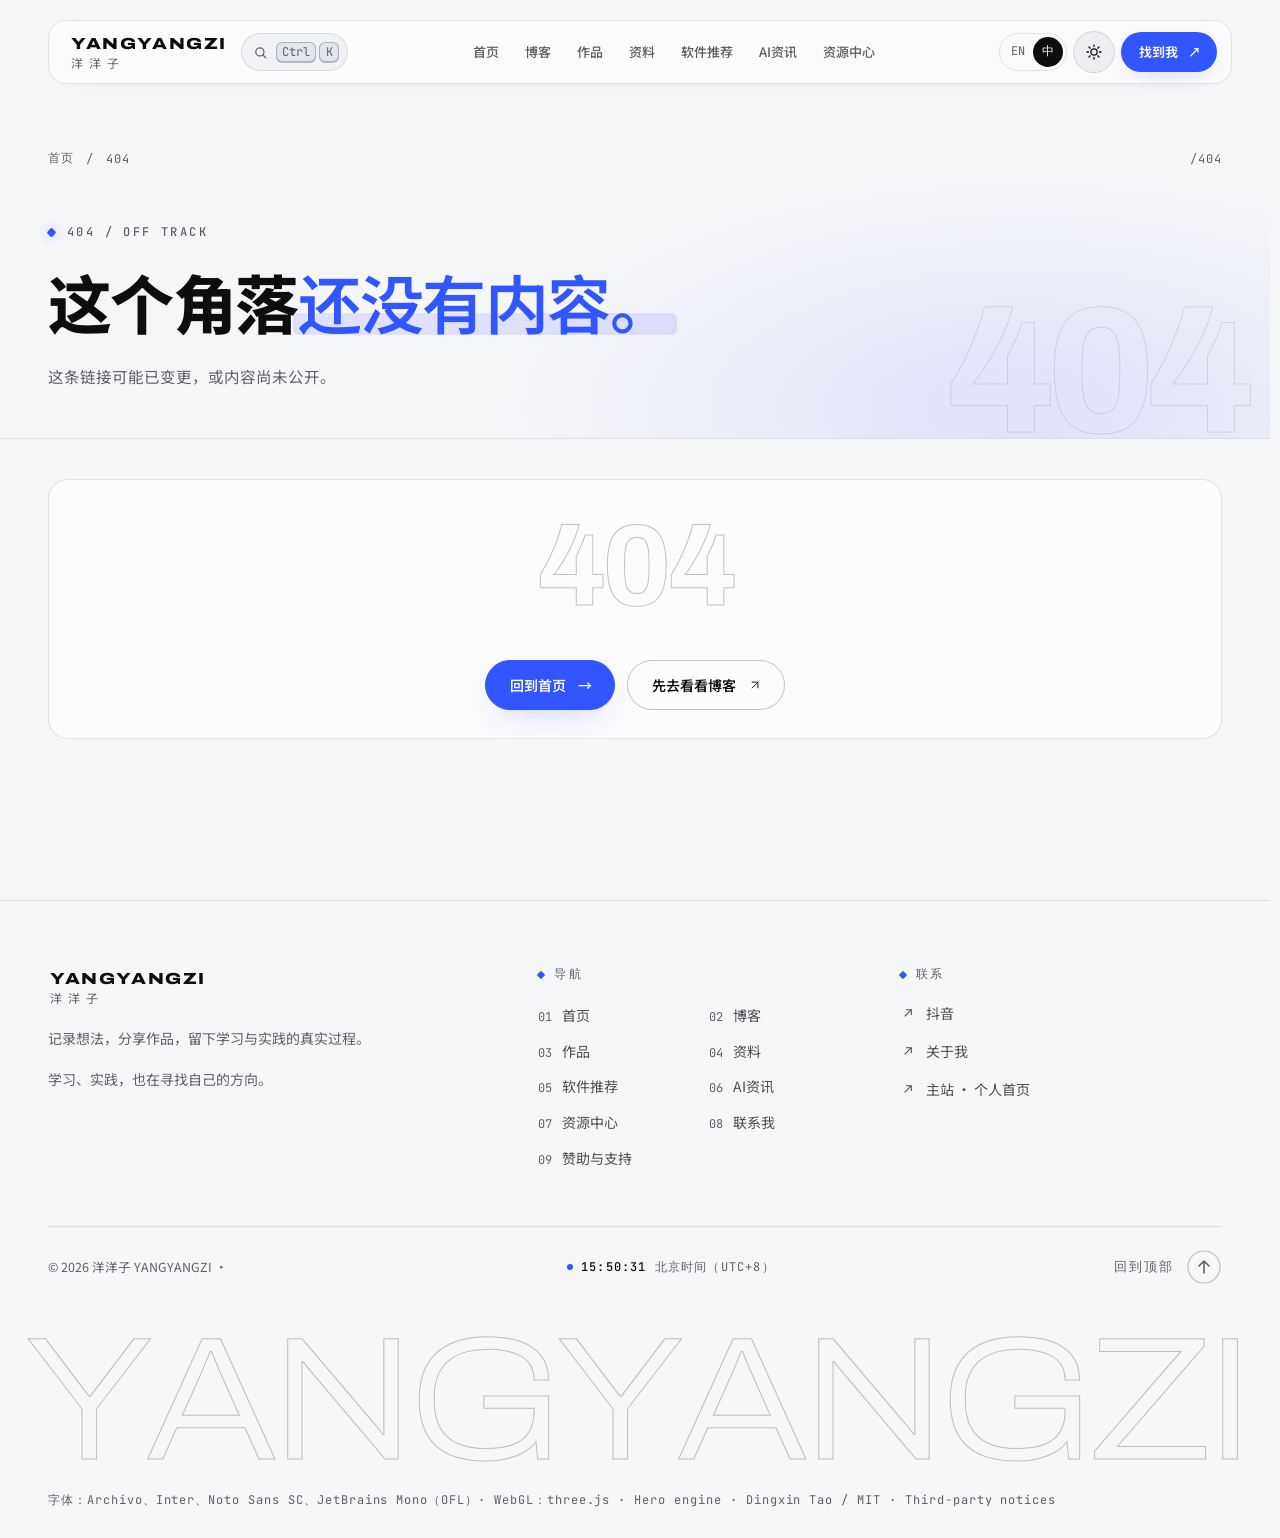
==== commit 4d12e815: "Publish verified personal website and 3D portrait" ====
--- a/index.html
+++ b/index.html
@@ -26,7 +26,7 @@
   </script>
   <link rel="stylesheet" href="/reference/style.css">
   <link rel="stylesheet" href="/reference/main-AH5IL2T6.css">
-  <script type="module" crossorigin src="/assets/main-B3BBEb7V.js"></script>
+  <script type="module" crossorigin src="/assets/main-CwM6AVCg.js"></script>
   <link rel="modulepreload" crossorigin href="/assets/preload-helper-lMf9uHy8.js">
 </head>
 <body class="is-loading">
@@ -184,11 +184,11 @@
         <article class="club" id="club">
           <div class="club-top">
             <span class="club-mark" aria-hidden="true">洋洋子</span>
-            <div><b data-i18n="community.name">洋洋子 Community</b><small>个人交流角</small></div>
+            <div><b data-i18n="community.name">洋洋子 Community</b><small>AI NEWS / 洋洋子</small></div>
           </div>
           <dl class="club-stats" id="club-stats"></dl>
           <p class="club-note" data-i18n="community.note">Not open yet. Rules follow the community design notes and may change before launch.</p>
-          <span class="club-cta" id="club-cta"></span>
+          <a class="club-cta" id="club-cta" href="/ai-news" aria-label="进入AI资讯"></a>
         </article>
         <div class="boards" id="boards"></div>
       </div>
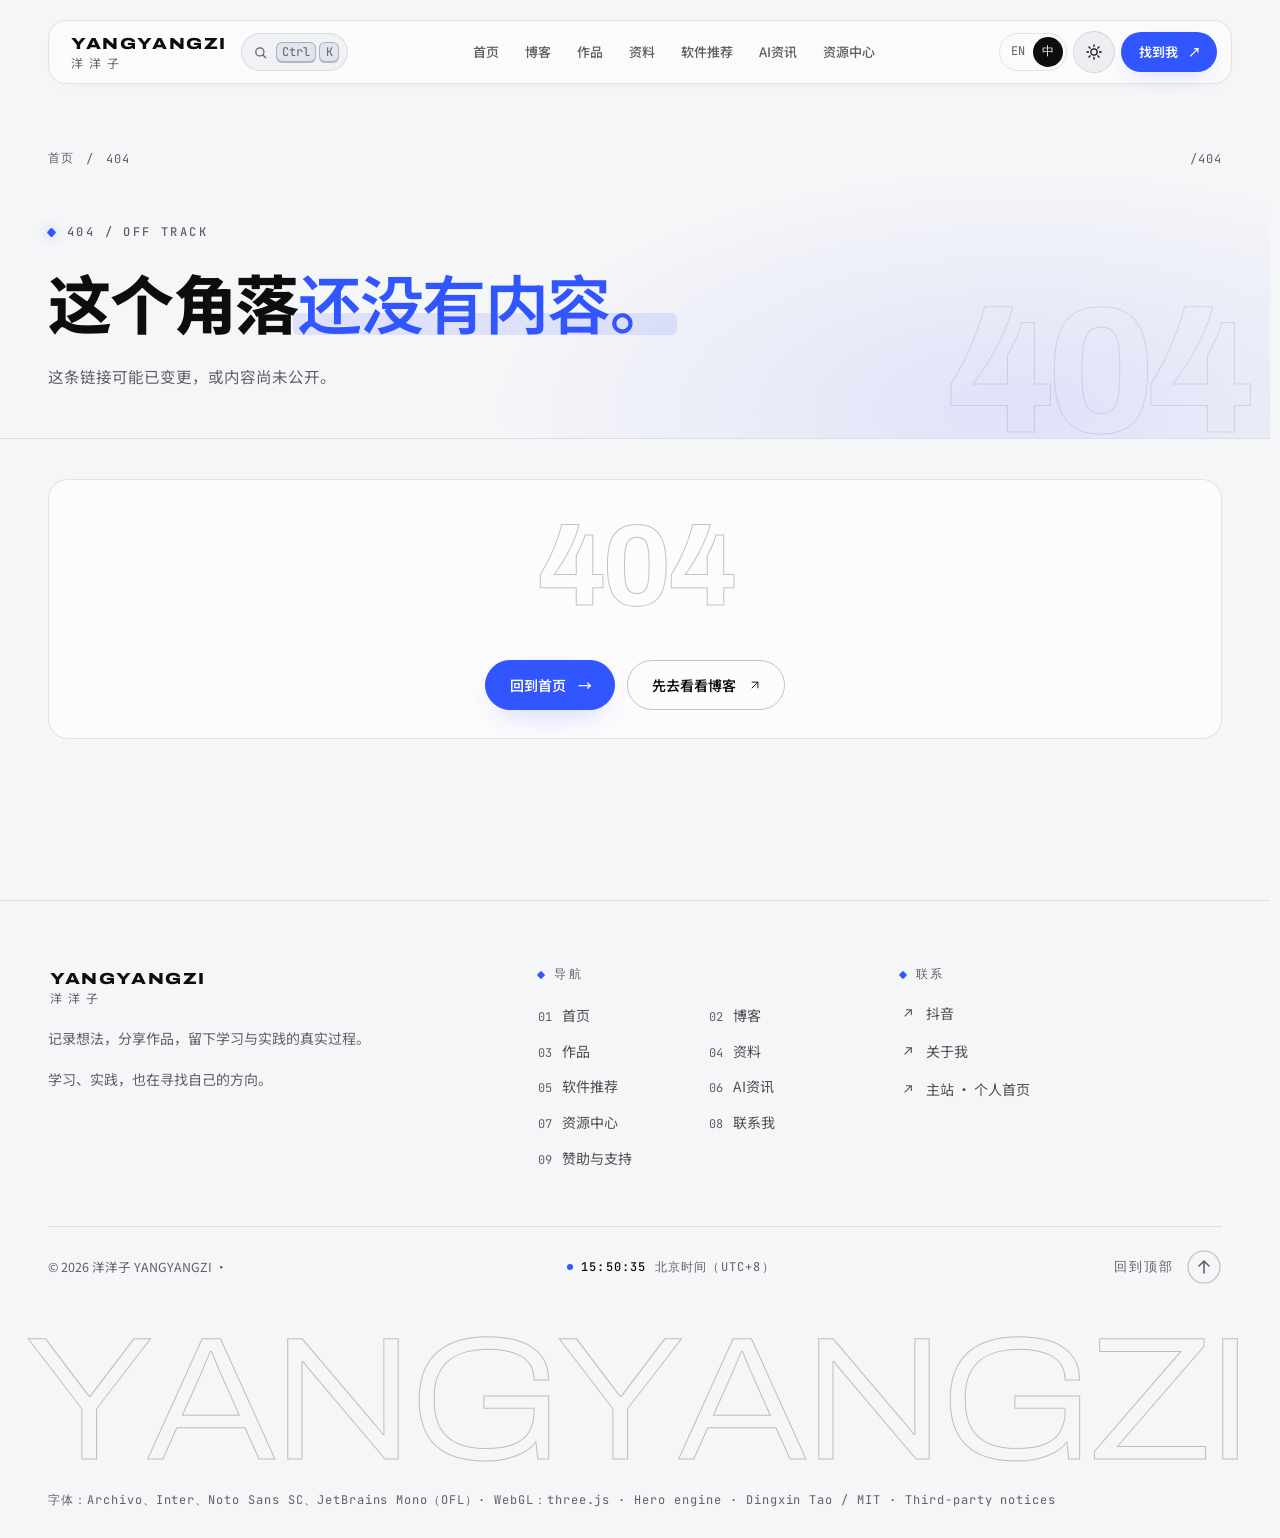
==== commit 041d01e6: "Publish verified personal website and 3D portrait" ====
--- a/index.html
+++ b/index.html
@@ -26,7 +26,7 @@
   </script>
   <link rel="stylesheet" href="/reference/style.css">
   <link rel="stylesheet" href="/reference/main-AH5IL2T6.css">
-  <script type="module" crossorigin src="/assets/main-CwM6AVCg.js"></script>
+  <script type="module" crossorigin src="/assets/main-xI3hpapq.js"></script>
   <link rel="modulepreload" crossorigin href="/assets/preload-helper-lMf9uHy8.js">
 </head>
 <body class="is-loading">
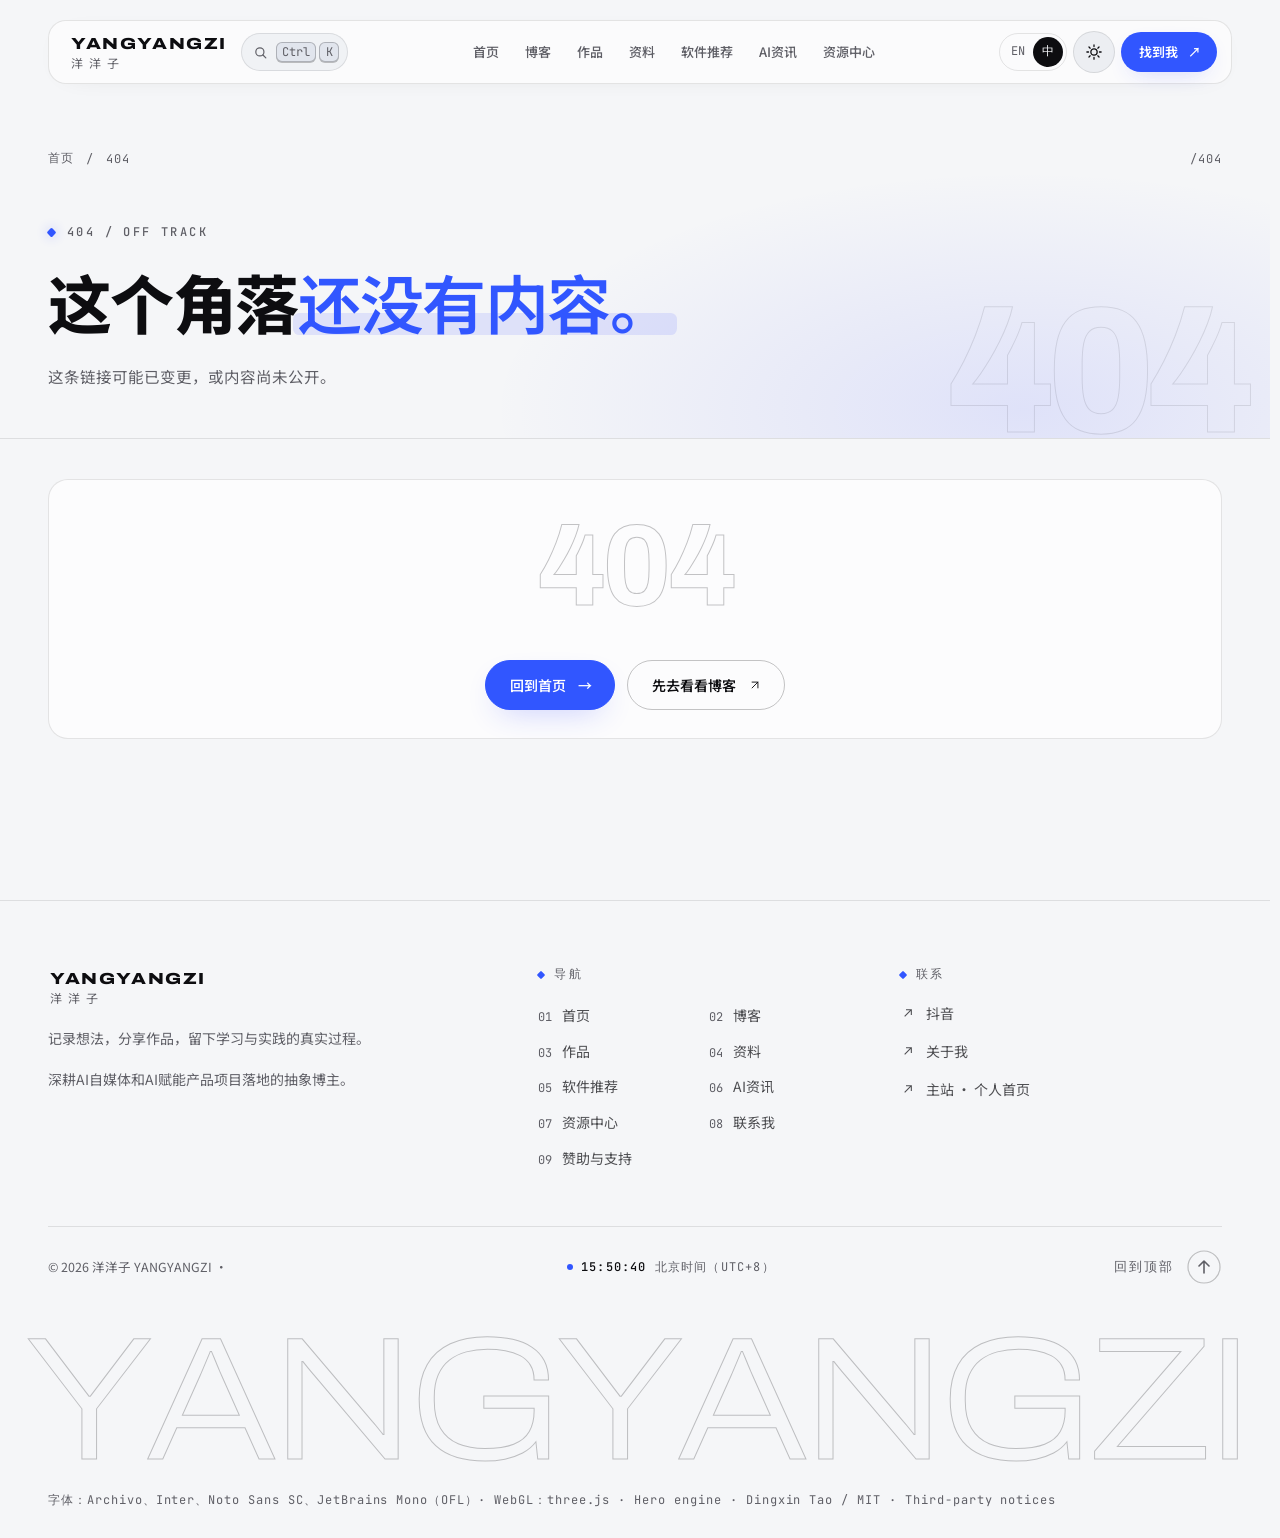
==== commit def407b7: "Publish verified personal website and 3D portrait" ====
--- a/index.html
+++ b/index.html
@@ -26,7 +26,7 @@
   </script>
   <link rel="stylesheet" href="/reference/style.css">
   <link rel="stylesheet" href="/reference/main-AH5IL2T6.css">
-  <script type="module" crossorigin src="/assets/main-xI3hpapq.js"></script>
+  <script type="module" crossorigin src="/assets/main-Cb33FMYn.js"></script>
   <link rel="modulepreload" crossorigin href="/assets/preload-helper-lMf9uHy8.js">
 </head>
 <body class="is-loading">
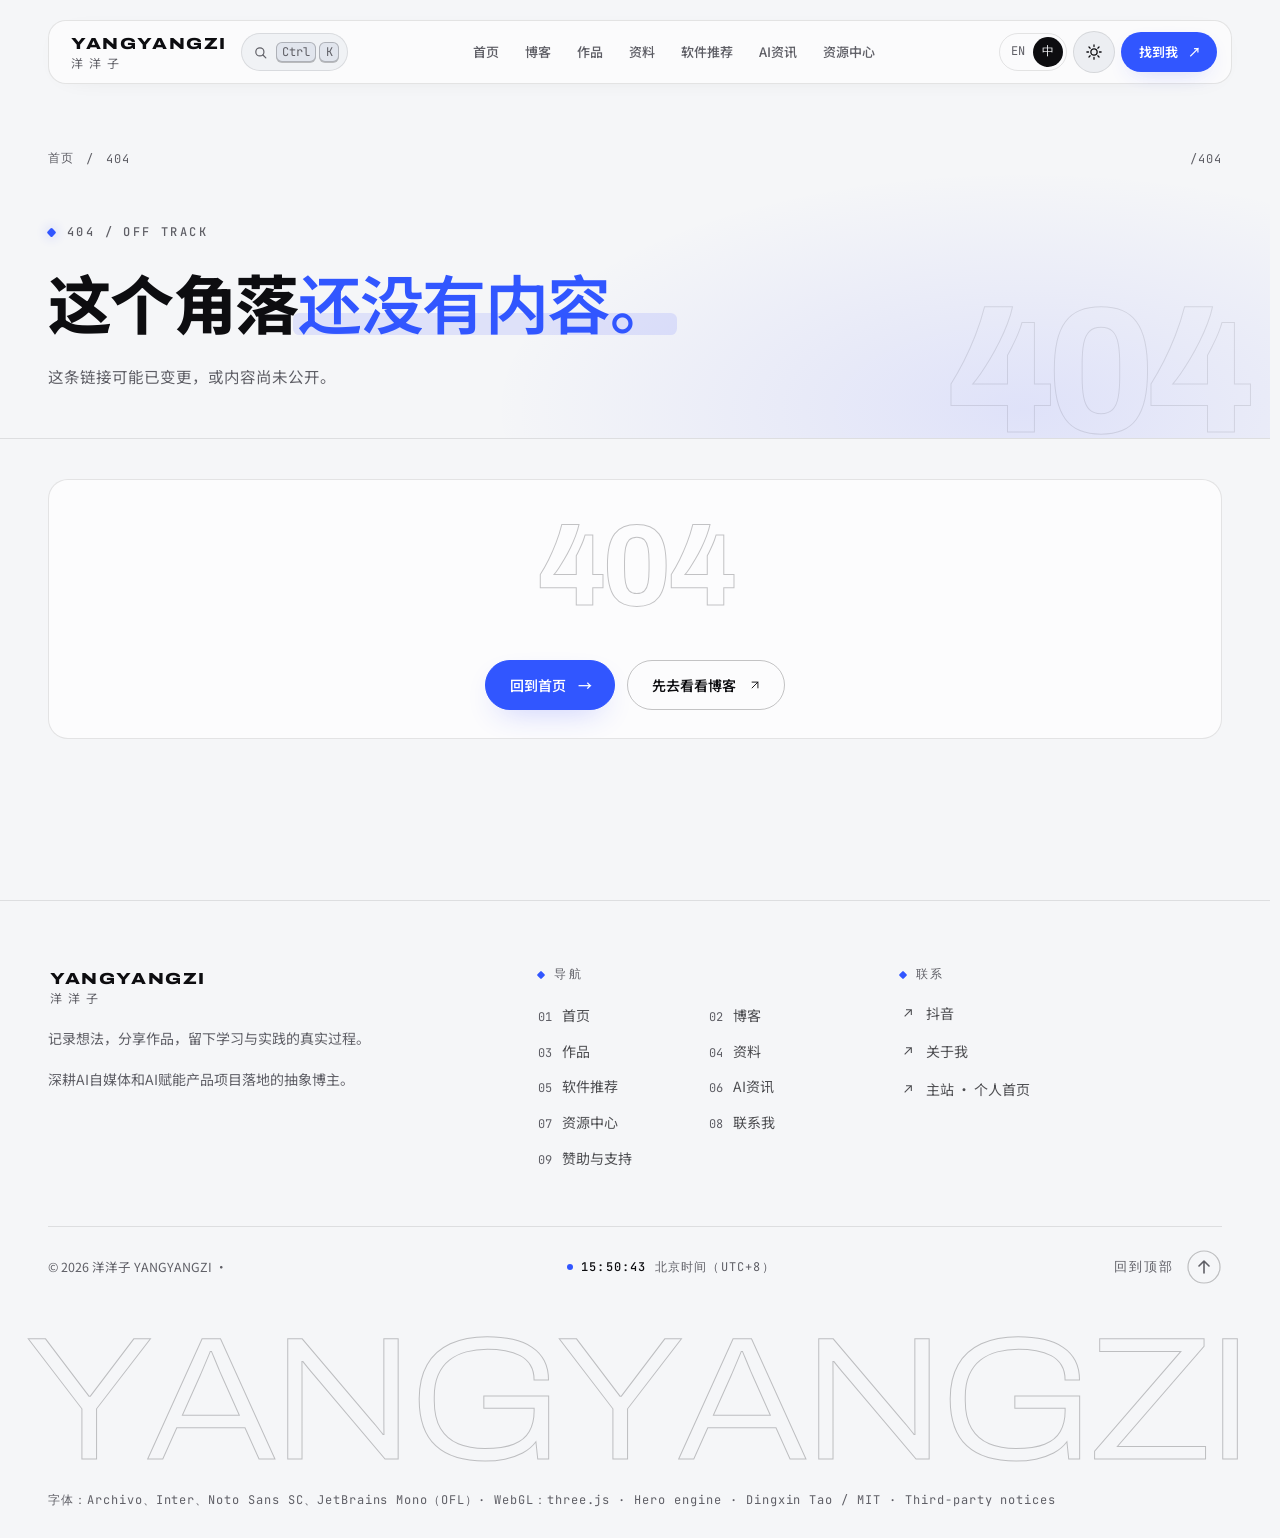
==== commit d55885ad: "Publish verified personal website and 3D portrait" ====
--- a/index.html
+++ b/index.html
@@ -26,7 +26,7 @@
   </script>
   <link rel="stylesheet" href="/reference/style.css">
   <link rel="stylesheet" href="/reference/main-AH5IL2T6.css">
-  <script type="module" crossorigin src="/assets/main-Cb33FMYn.js"></script>
+  <script type="module" crossorigin src="/assets/main-DJ9pPzFA.js"></script>
   <link rel="modulepreload" crossorigin href="/assets/preload-helper-lMf9uHy8.js">
 </head>
 <body class="is-loading">
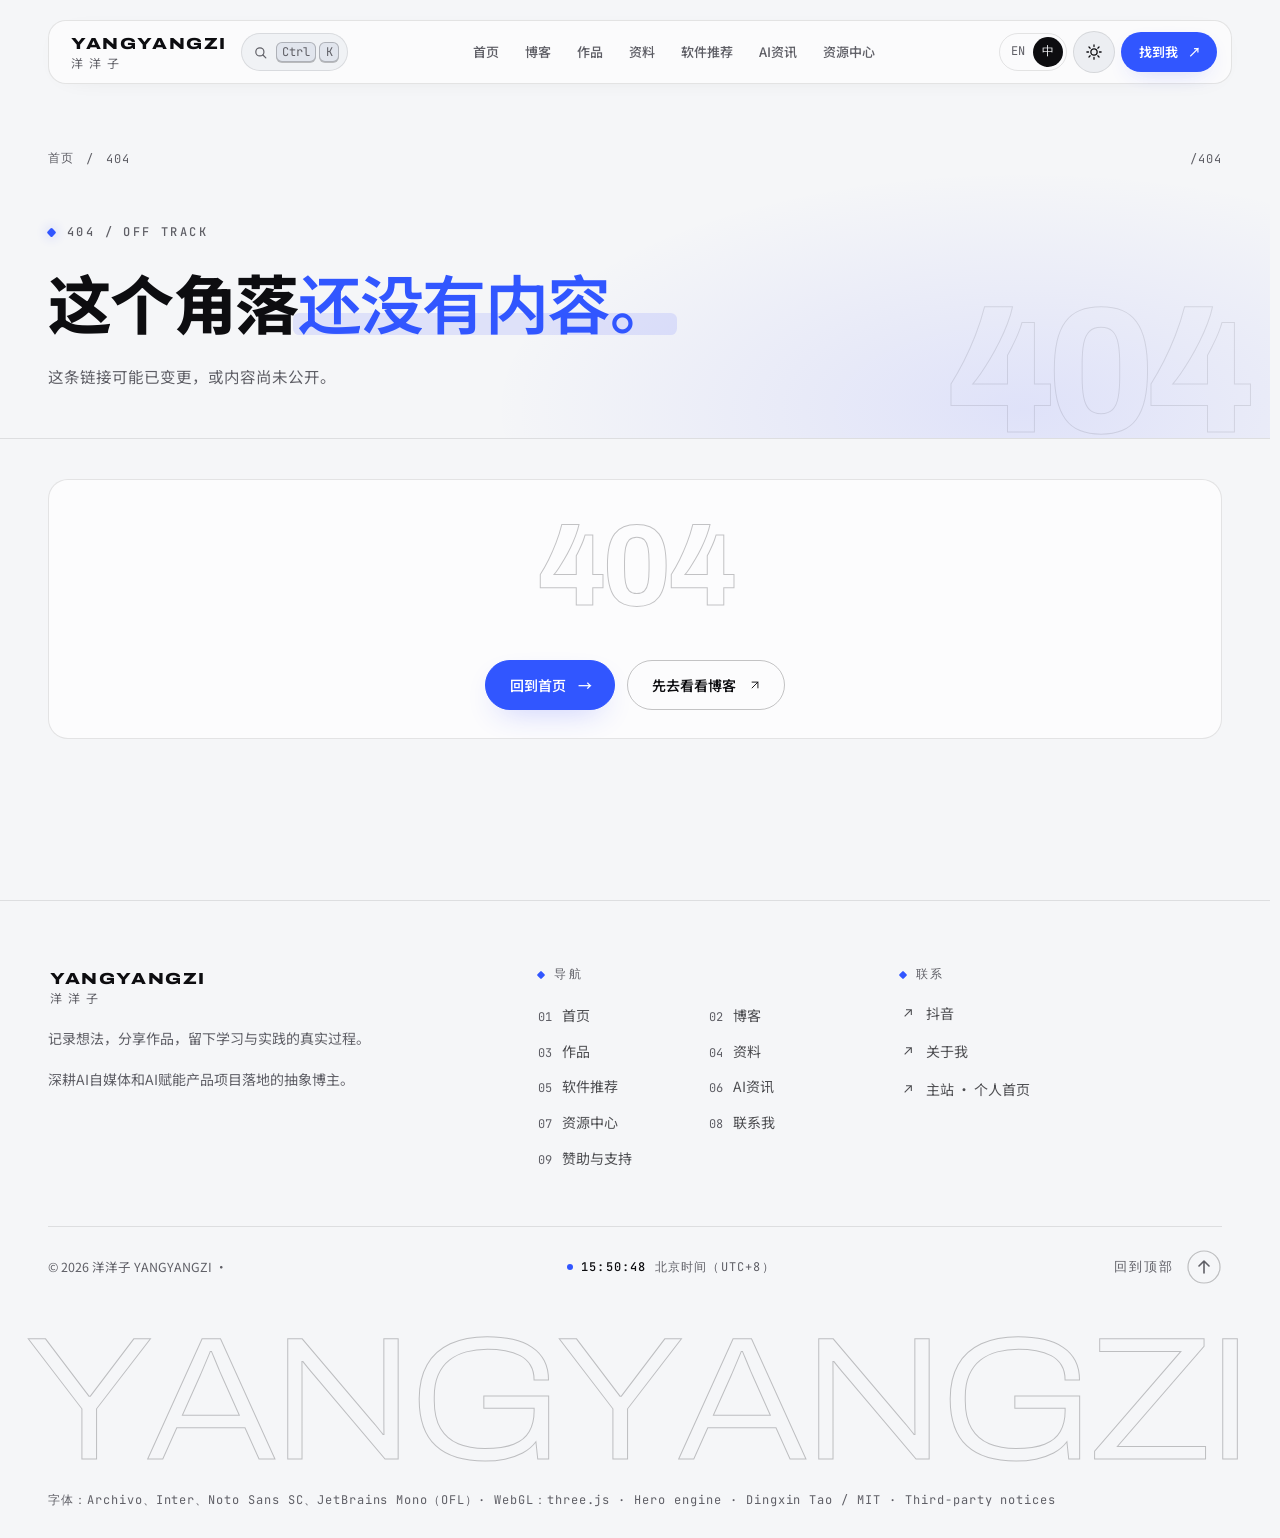
==== commit 6037ed6e: "Publish verified personal website and 3D portrait" ====
--- a/index.html
+++ b/index.html
@@ -26,7 +26,7 @@
   </script>
   <link rel="stylesheet" href="/reference/style.css">
   <link rel="stylesheet" href="/reference/main-AH5IL2T6.css">
-  <script type="module" crossorigin src="/assets/main-DJ9pPzFA.js"></script>
+  <script type="module" crossorigin src="/assets/main-CzafrUl4.js"></script>
   <link rel="modulepreload" crossorigin href="/assets/preload-helper-lMf9uHy8.js">
 </head>
 <body class="is-loading">
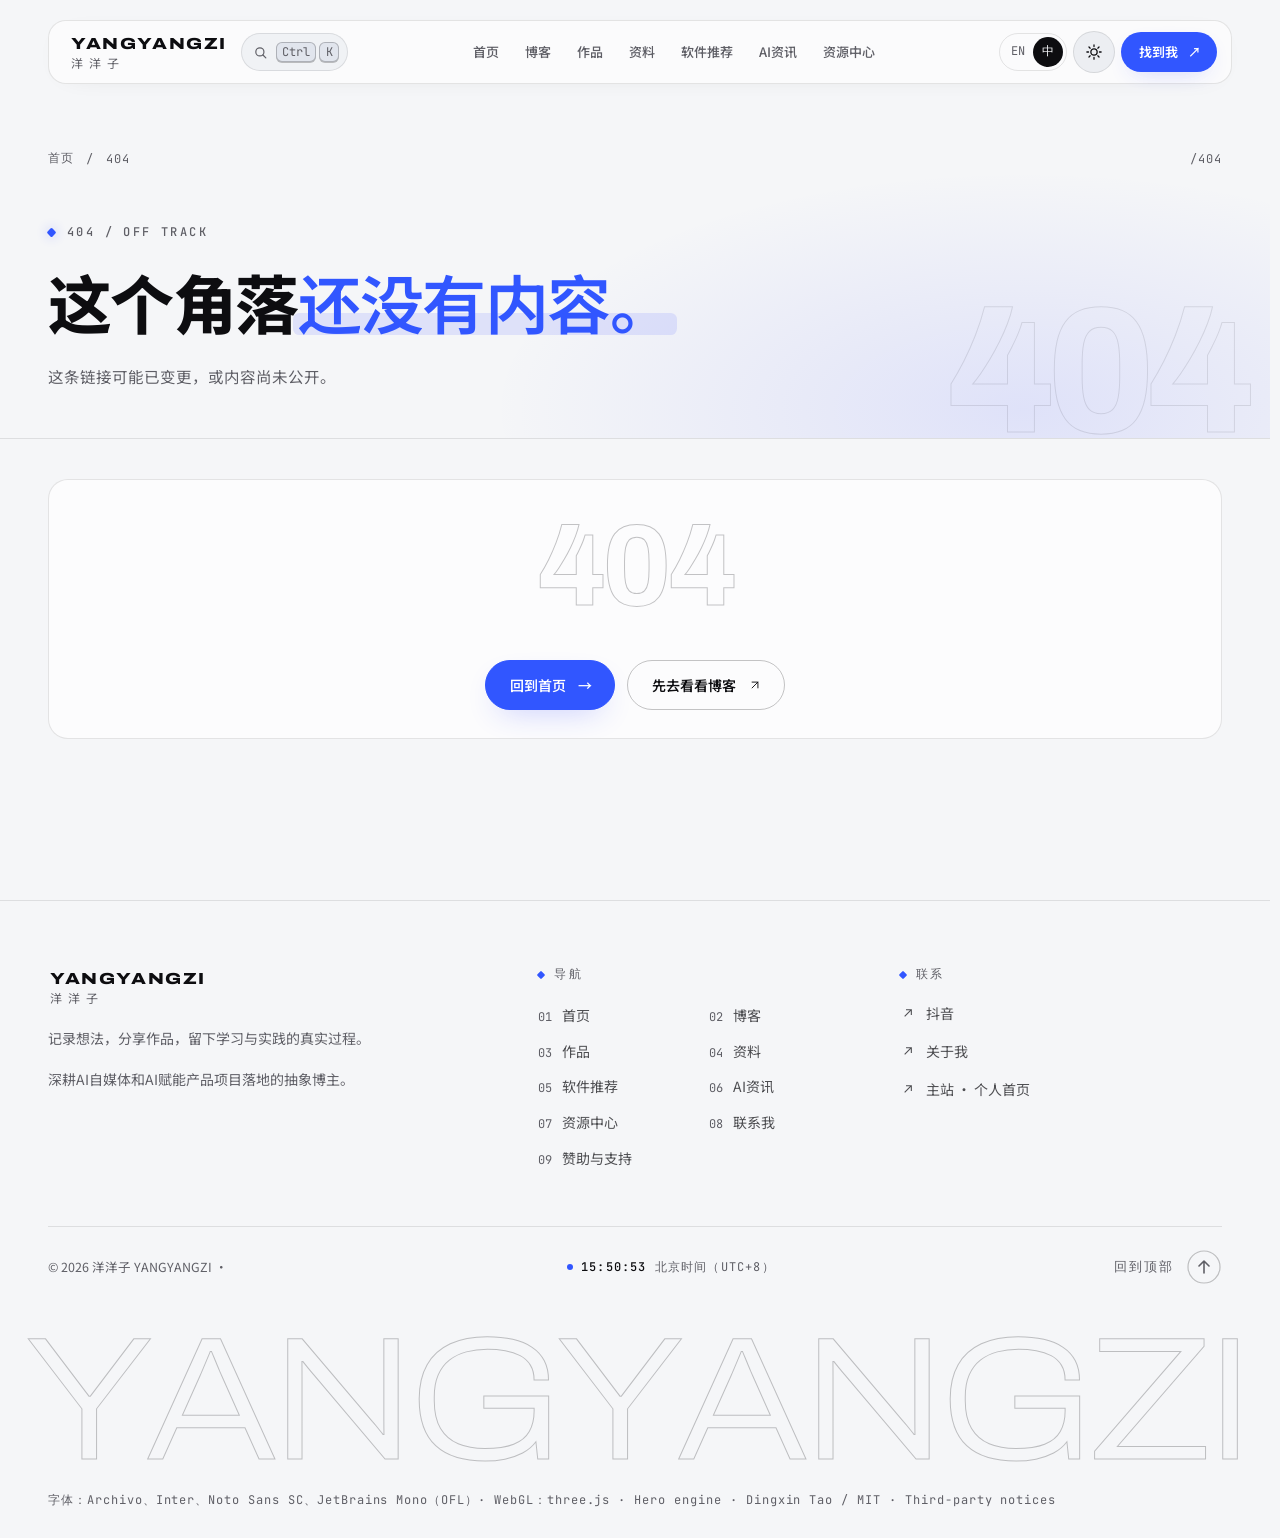
==== commit 355050ec: "Publish verified personal website and 3D portrait" ====
--- a/index.html
+++ b/index.html
@@ -26,7 +26,7 @@
   </script>
   <link rel="stylesheet" href="/reference/style.css">
   <link rel="stylesheet" href="/reference/main-AH5IL2T6.css">
-  <script type="module" crossorigin src="/assets/main-CzafrUl4.js"></script>
+  <script type="module" crossorigin src="/assets/main-BodV8OdG.js"></script>
   <link rel="modulepreload" crossorigin href="/assets/preload-helper-lMf9uHy8.js">
 </head>
 <body class="is-loading">
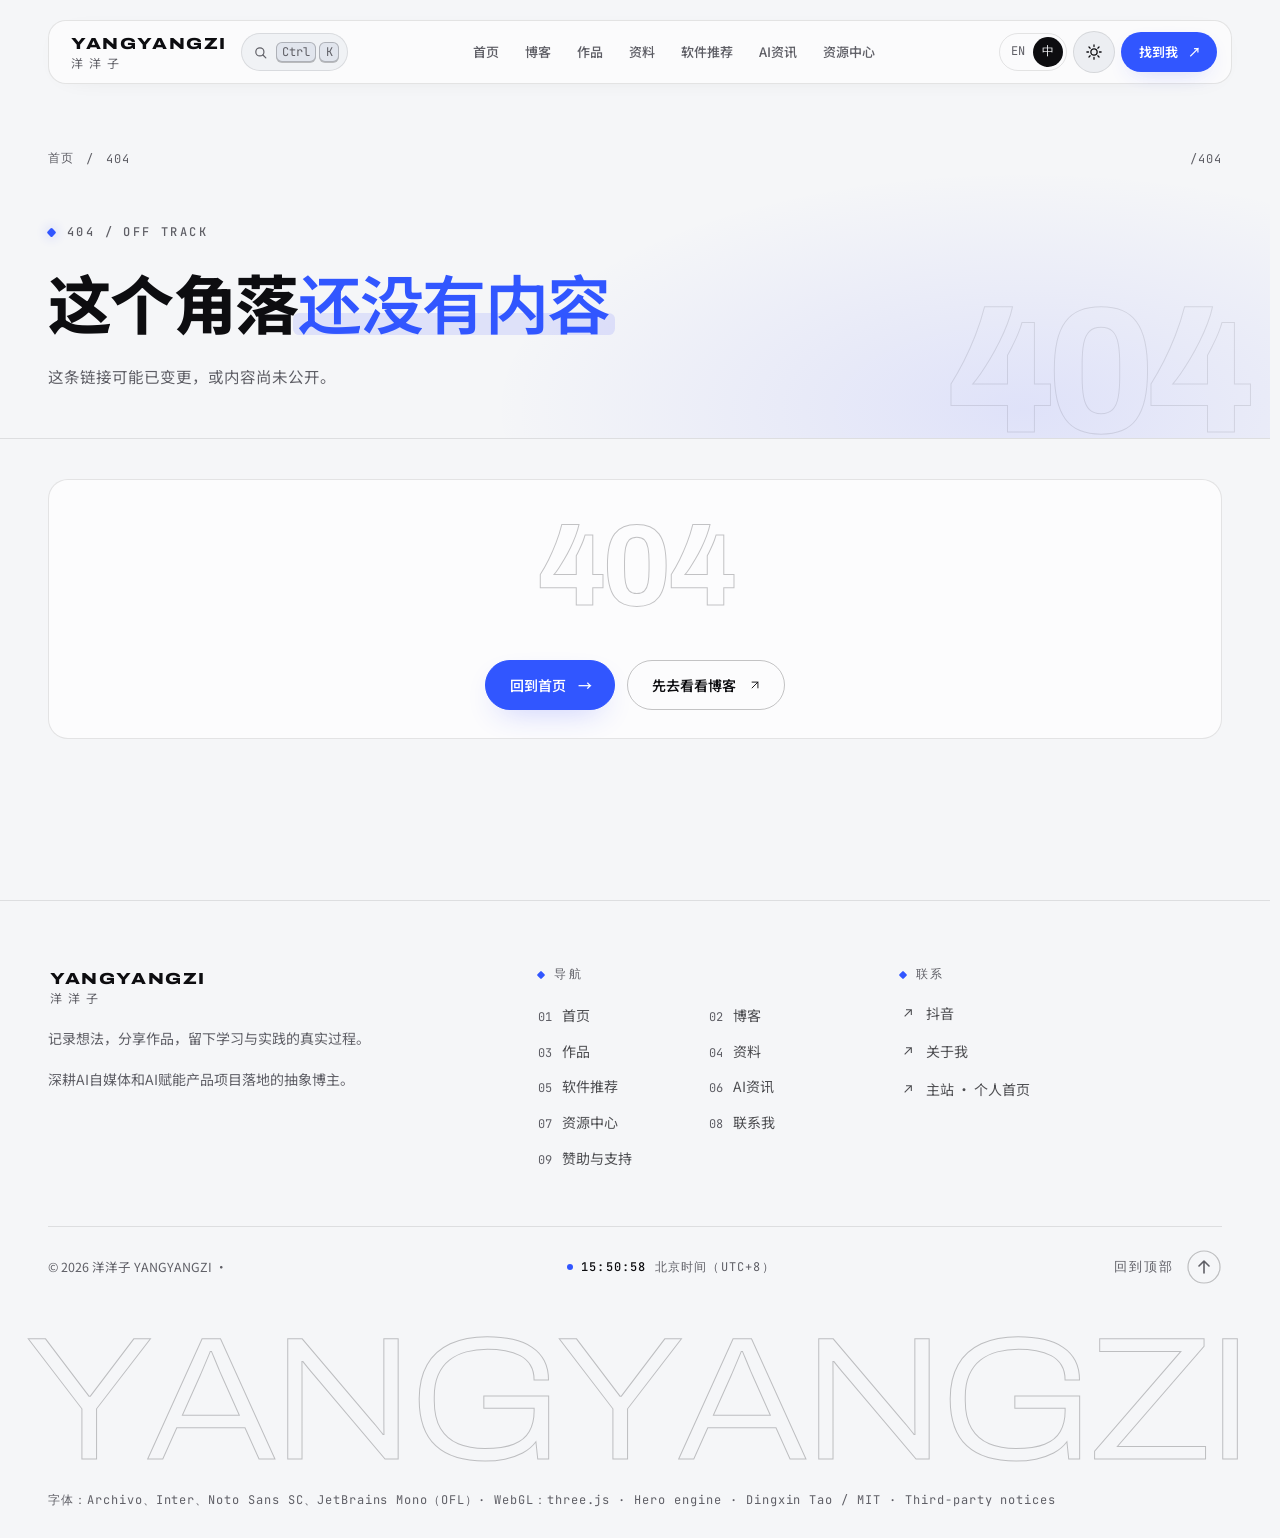
==== commit 34cd10ab: "Publish verified personal website and 3D portrait" ====
--- a/index.html
+++ b/index.html
@@ -26,8 +26,8 @@
   </script>
   <link rel="stylesheet" href="/reference/style.css">
   <link rel="stylesheet" href="/reference/main-AH5IL2T6.css">
-  <script type="module" crossorigin src="/assets/main-BodV8OdG.js"></script>
-  <link rel="modulepreload" crossorigin href="/assets/preload-helper-lMf9uHy8.js">
+  <script type="module" crossorigin src="/assets/main-oRyA8rG-.js"></script>
+  <link rel="modulepreload" crossorigin href="/assets/title-cleanup-Crsu5NcP.js">
 </head>
 <body class="is-loading">
   <div class="progress" aria-hidden="true"><span id="progress"></span></div>
